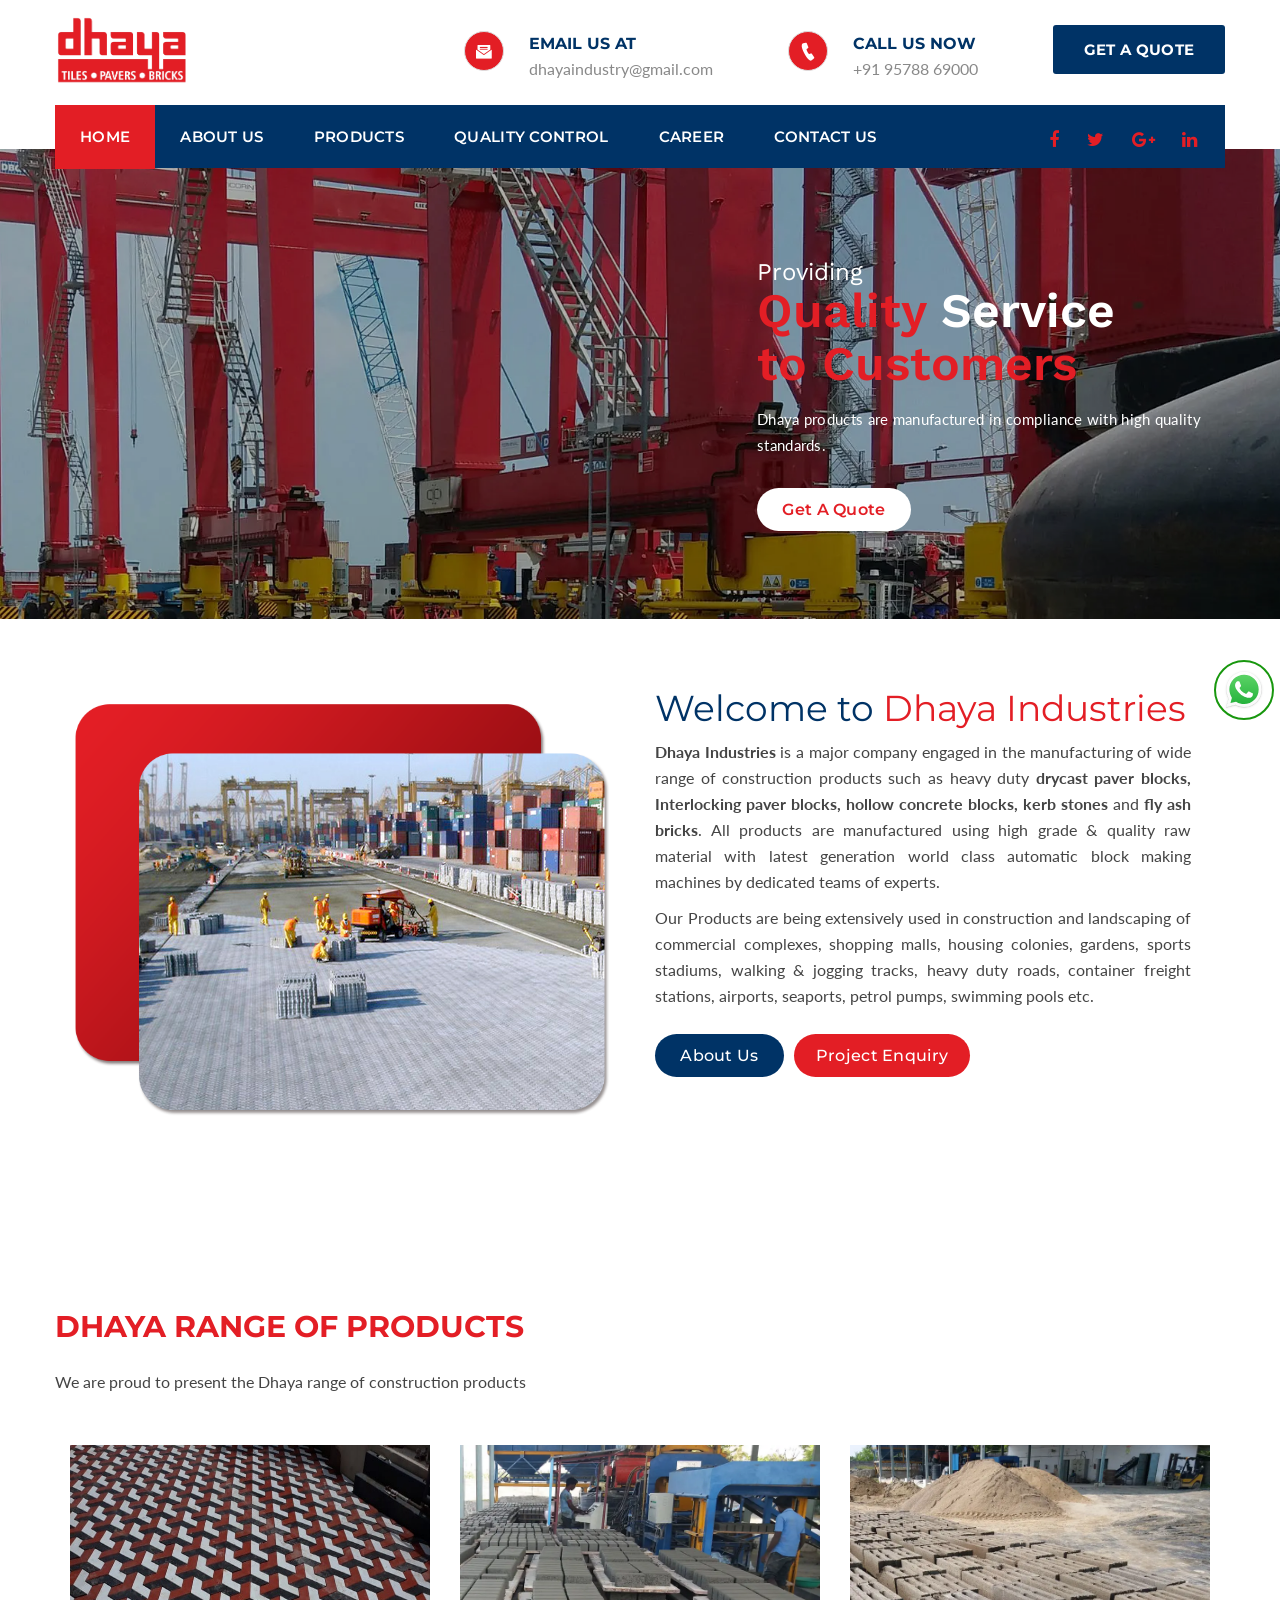
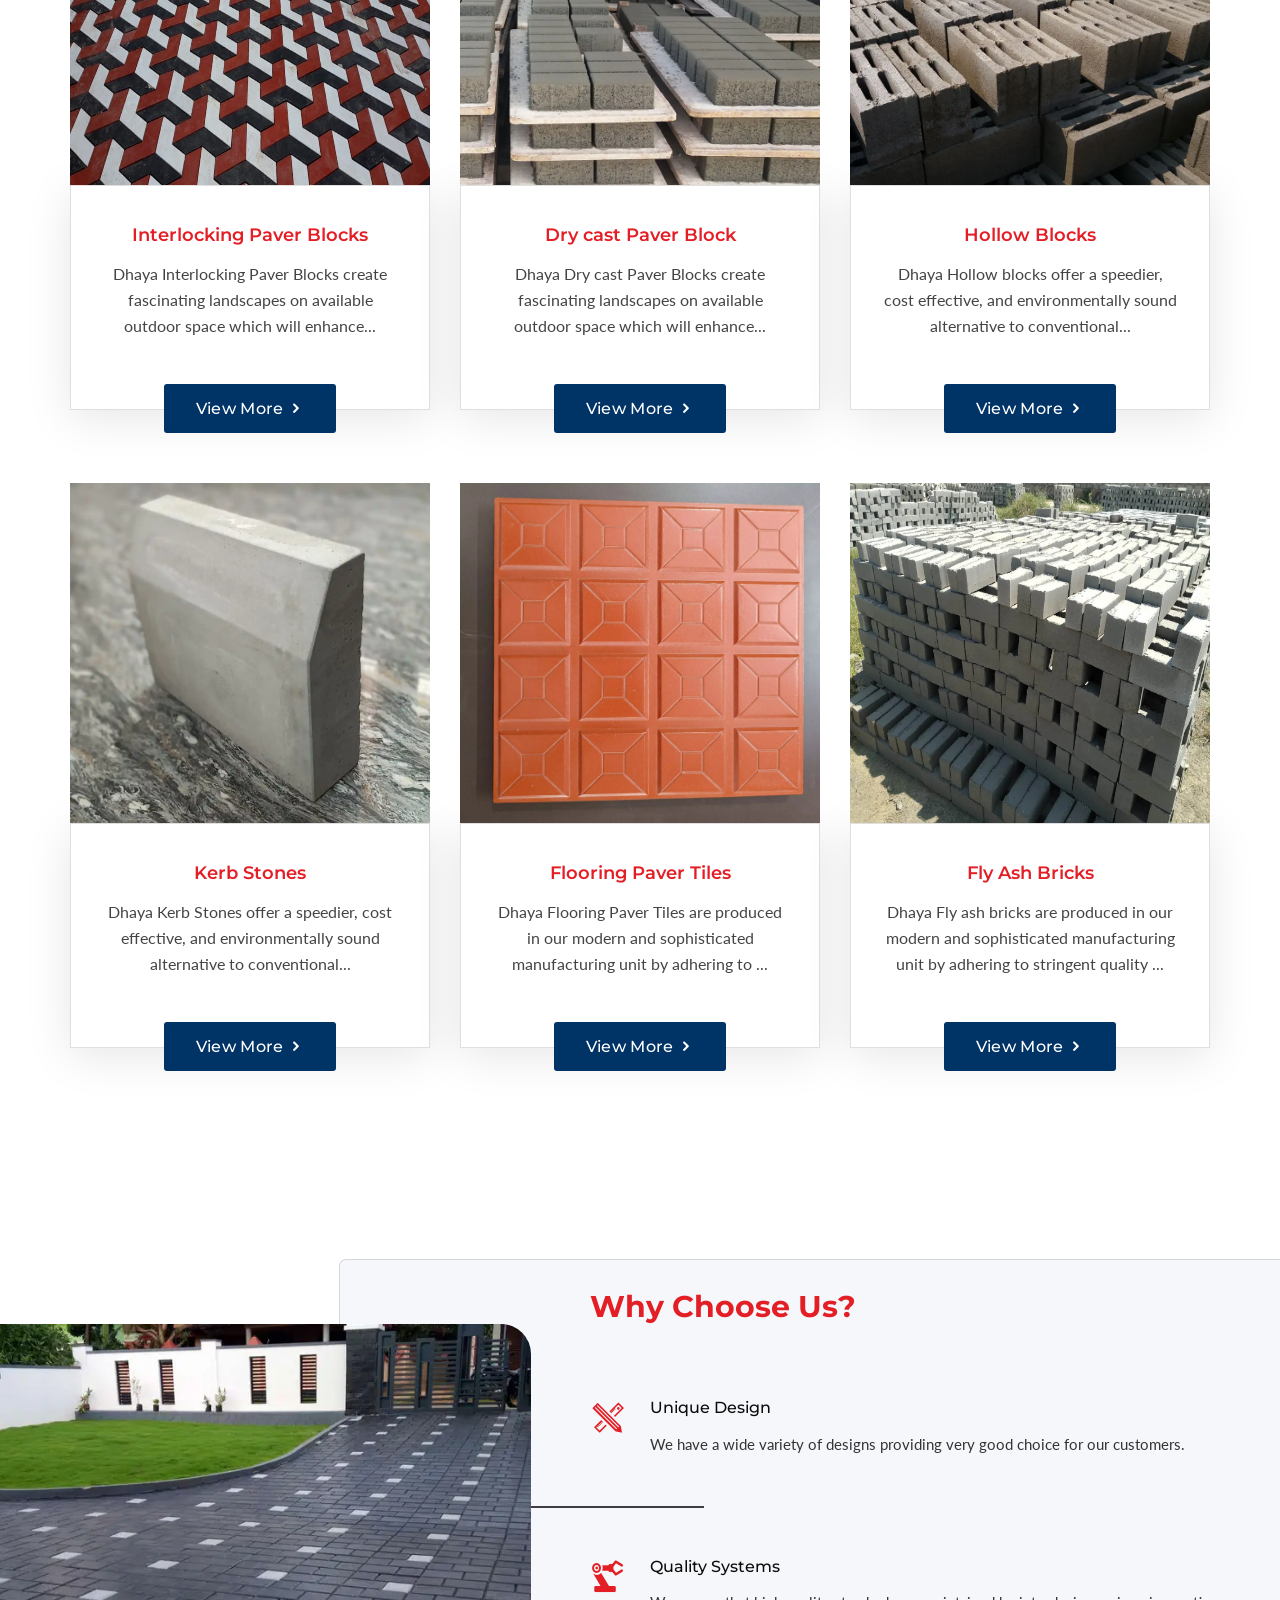
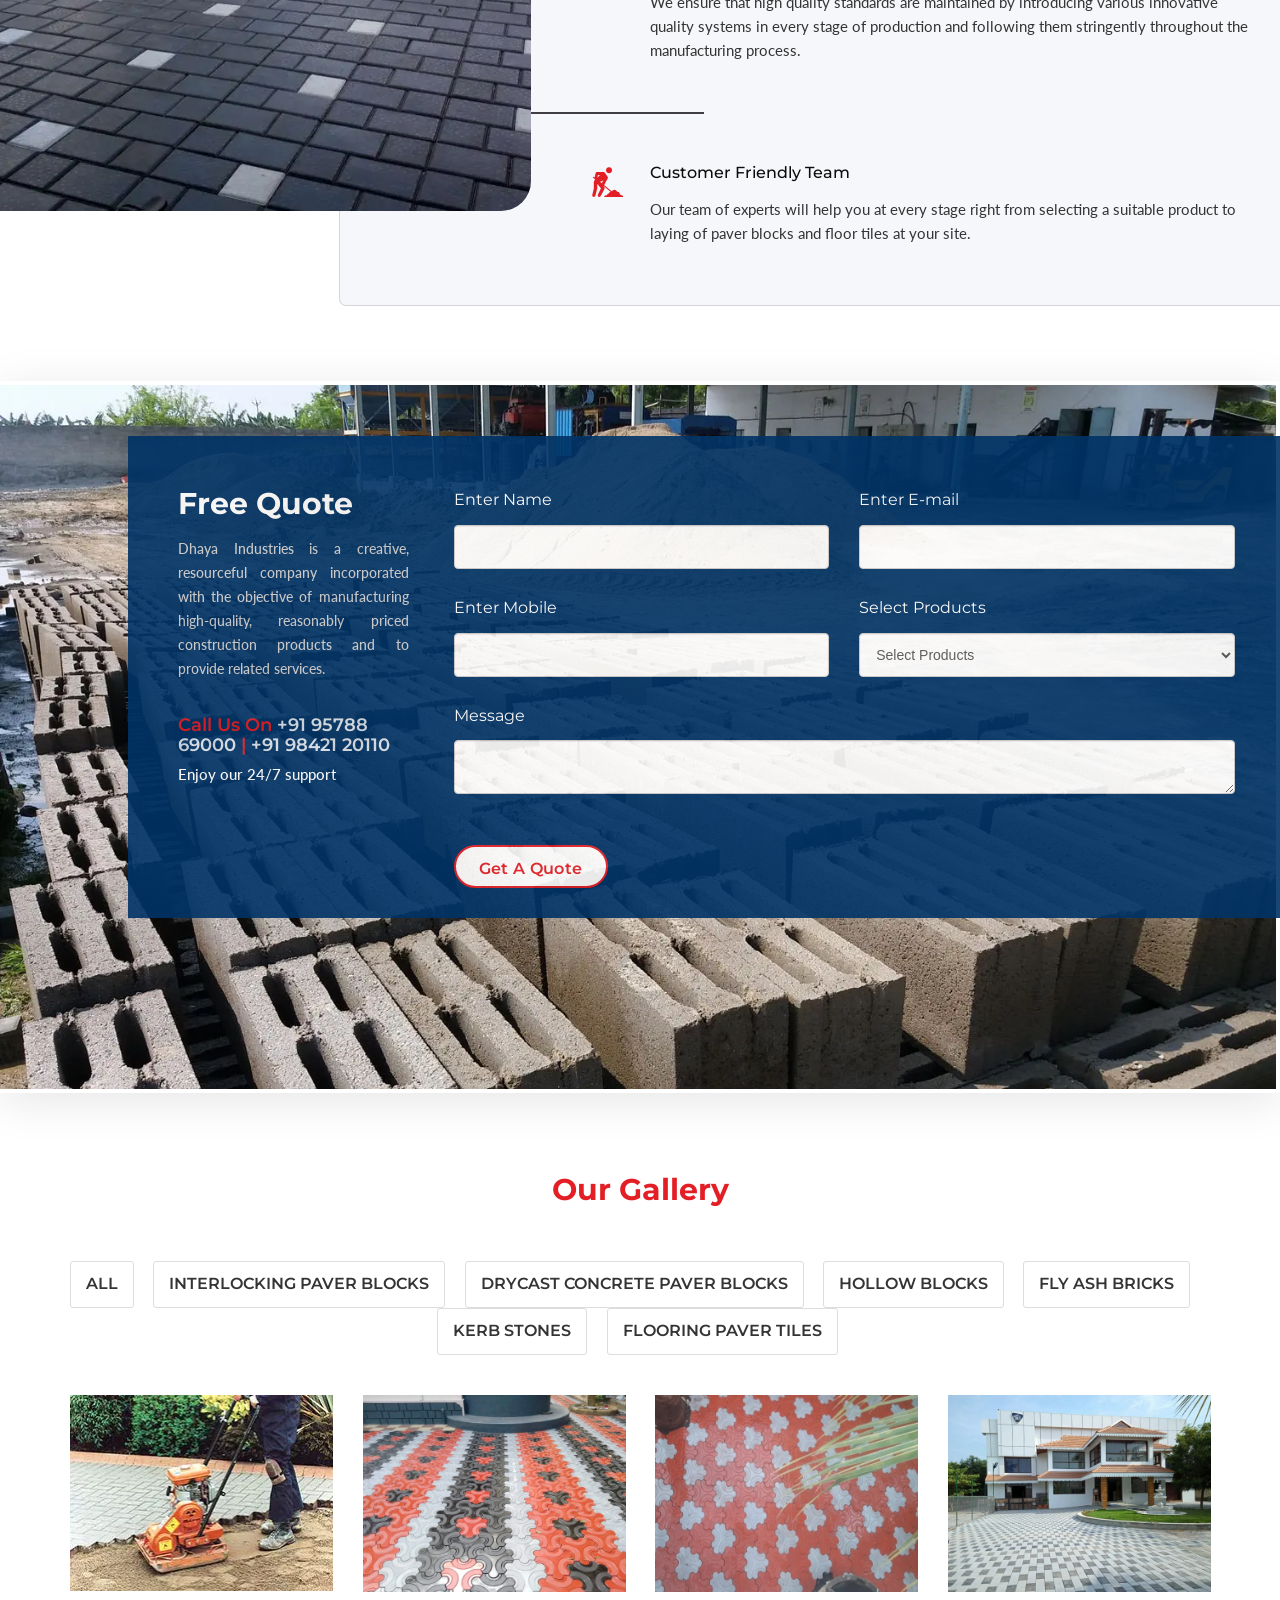
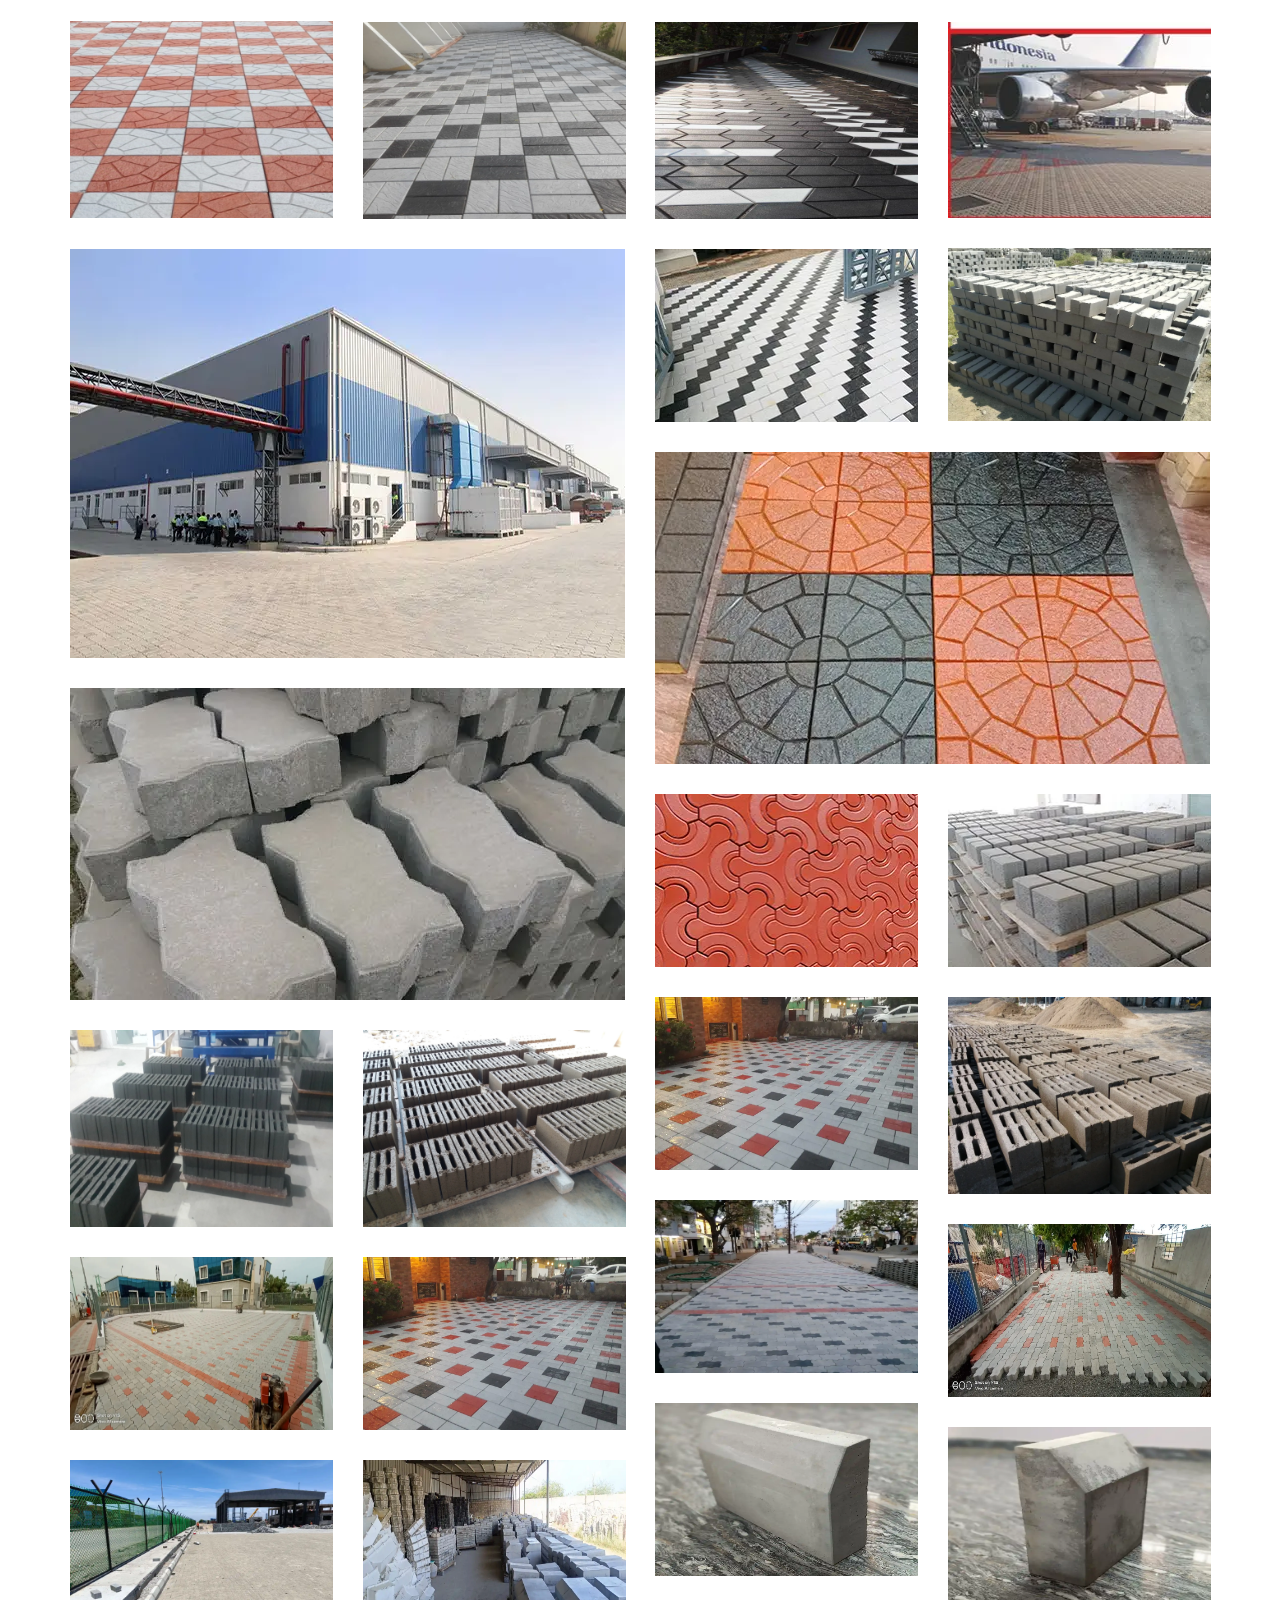
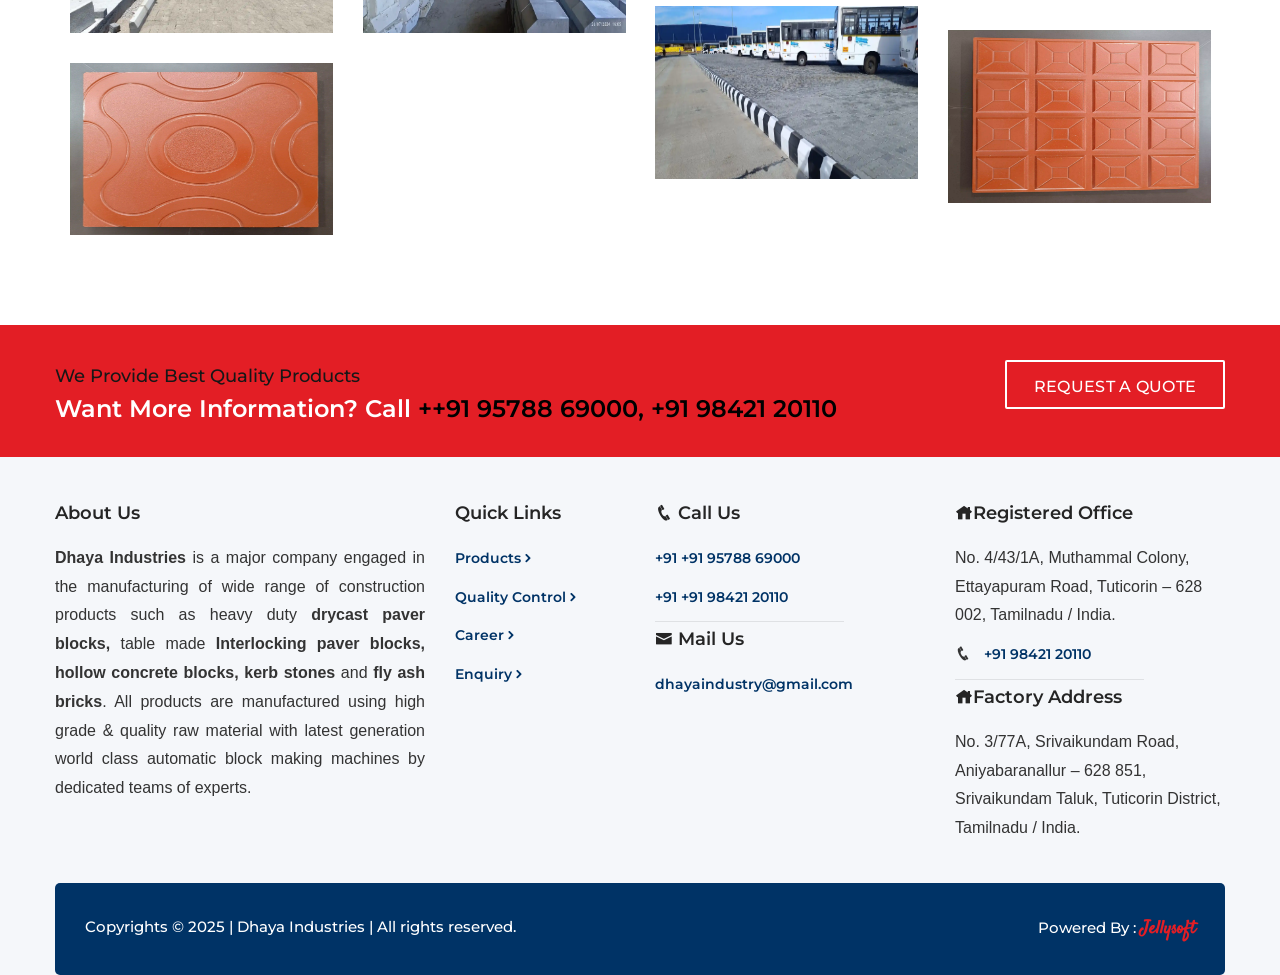
==== index.html @ ec4c9d57 "sixth1" ====
<!DOCTYPE html>
<html lang="en">
	

<!-- Mirrored from www.dhayaindustries.com/index.php by HTTrack Website Copier/3.x [XR&CO'2014], Mon, 20 Mar 2023 08:54:16 GMT -->
<!-- Added by HTTrack --><meta http-equiv="content-type" content="text/html;charset=UTF-8" /><!-- /Added by HTTrack -->
<head>
      <meta http-equiv="content-type" content="text/html; charset=utf-8" />
      <meta name="format-detection" content="telephone=no" />
      <meta name="apple-mobile-web-app-capable" content="yes" />
      <meta name="viewport" content="width=device-width, initial-scale=1, maximum-scale=1, user-scalable=0"/>
      <link href="assets/css/bootstrap.min.css" rel="stylesheet">
      <link href="assets/css/style.css" rel="stylesheet" type="text/css">
      <link href="assets/css/responsive.css" rel="stylesheet" type="text/css">
      <link rel="stylesheet" href="assets/css/font-awesome.min.css">
      <link href="assets/css/animate.css" rel="stylesheet">
      <link href="assets/css/icofont.css" rel="stylesheet" type="text/css">
	  <link href="assets/css/icofont.min.css" rel="stylesheet" type="text/css">
      <link href="assets/css/swiper.css" rel="stylesheet" type="text/css">
      <link href="assets/css/owl.carousel.min.css" rel="stylesheet">
      <link href="assets/css/magnific-popup.css" rel="stylesheet">
      <link rel="stylesheet" href="assets/css/fontawesome.css">
      <link type="text/css" rel="stylesheet" href="https://fonts.googleapis.com/css?family=Satisfy">      <title>Dhaya Industries | Paver Blocks in Tuticorin | Hollow Blocks in Tuticorin | Paver Block Manufacturers in Tuticorin | Best Paver Blocks in Tuticorin | Best Hollow Blocks in Tuticorin | Best fly ash bricks in Tuticorin  </title>
      
      <meta name="keywords" content="Dhaya Industries, Paver Blocks in Tuticorin, Hollow Blocks in Tuticorin, Paver Block Manufacturers in Tuticorin, Best Paver Blocks in Tuticorin, Best Hollow Blocks in Tuticorin, Best fly ash bricks in Tuticorin" />
    <meta name="description" content="Dhaya Industries we are the best manufacturers of paver blocks in Tuticorin and leading paver block manufacturers in Tuticorin" />
           <!-- Google tag (gtag.js) -->
<script async src="https://web.archive.org/web/20230720091911js_/https://www.googletagmanager.com/gtag/js?id=G-0PK9PF28GX"></script>
<script>
  window.dataLayer = window.dataLayer || [];
  function gtag(){dataLayer.push(arguments);}
  gtag('js', new Date());

  gtag('config', 'G-0PK9PF28GX');
</script>

<style>
    /* .our_spacility {
   
} */
</style>
	</head>
	<body>
	    	 <header class="header1 header5">
         <div class="header_top">
            <div class="container">
               <div class="thm-container clearfix">
                  <div class="logo pull-left main-logo"><a href="index-2.html"><img style="height:70px !important;" src="assets/images/logo.png" class="img-responsive" alt=""></a></div>
                  <div class="header-right-info pull-right">
                     <ul>
                        <li>
                           <div class="single-header-right-info">
                              <div class="icon-box"><i class="icofont icofont-envelope-open"></i></div>
                              <div class="text-box">
                                 <h5>EMAIL US AT</h5>
                                 <p><a href="mailto:dhayaindustry@gmail.com">dhayaindustry@gmail.com</a></p>
                              </div>
                           </div>
                        </li>
                        <li>
                           <div class="single-header-right-info">
                              <div class="icon-box"><i class="icofont icofont-ui-call"></i></div>
                              <div class="text-box">
                                 <h5>CALL US NOW</h5>
                                 <p><a href="tel:+91 95788 69000">+91 95788 69000</a></p>
                                 <!-- <p><a href="tel:+91 98421 20110">+91 98421 20110</a></p> -->
                              </div>
                           </div>
                        </li>
                        <li>
                           <a href="enquiry.html">
                              <div class="wrapper-inner-tab-backgrounds-first">
                                 <div class="sim-button button8 yellobtn"><span>GET A QUOTE</span></div>
                              </div>
                           </a>
                        </li>
                     </ul>
                  </div>
               </div>
            </div>
         </div>
         <div class="tt-header">
             <div class="mbl-header"><p><i class="icofont icofont-phone"></i><a href="tel:+91 95788 69000">+91 95788 69000</a></p><p><i class="icofont icofont-home"></i><a href="mailto:dhayaindustry@gmail.com">dhayaindustry@gmail.com</a></p></div>
            <div class="container">
               
			<div class="header_05">
               <div class="top-inner clearfix">
                  <a class="responsive_logo" href="index-2.html"><img style="height:70px;" src="assets/images/logo.png" alt=""></a>
                  <div class="cmn-toggle-switch"><span></span></div>
               </div>
               <div class="toggle-block">
                  <div class="toggle-block-container">
                     <nav class="main-nav clearfix">
                        <ul>
                           <li class="active parent">
                              <a href="index-2.html"><span>Home</span></a>
                             
                           </li>
                           <li class="parent">
                              <a href="about.html"><span>About Us</span></a>
                           </li>
                           
                           <li class="parent">
                              <a href="services.html"><span>Products<i class="menu-toggle fa fa-angle-down"></i> </span></a>
                              <ul>
                                 <li class="parent"><a href="interlocking-paver.html"><span>Interlocking Paver Blocks</span></a></li>
                                 <li class="parent"><a href="paver-blocks.html"><span> Dry CastPaver Blocks</span></a></li>
                                 <li class="parent"><a href="hollow-blocks.html"><span> Hollow Blocks</span></a></li>
								 <li class="parent"><a href="fly-ash-bricks.html"><span> Fly Ash Bricks</span></a></li>
                         <li class="parent"><a href="Kerb-stone.html"><span> Kerb Stones</span></a></li>
                         <li class="parent"><a href="floorin-paver-tiles.html"><span> Flooring Paver Tiles</span></a></li>
								 
								</ul>
                           </li>
                          
                          
                           <li class="last">
                              <a href="quality-control.html" ><span>Quality Control</span></a>
                           </li> 
                           <li class="last">
                              <a href="career.html" ><span>Career</span></a>
                           </li>
                            <li class="last">
                              <a href="contact.html" ><span>Contact Us</span></a>
                           </li>
                        </ul>
                     </nav>
                  </div>
               </div>
               <div class="top-line-right">
                  <div class="top-info">
                     <ul class="top-social">
                        <li><a href="#"><i class="fa fa-facebook" aria-hidden="true"></i></a></li>
                        <li><a href="#"><i class="fa fa-twitter" aria-hidden="true"></i></a></li>
                        <li><a href="#"><i class="fa fa-google-plus" aria-hidden="true"></i></a></li>
                        <li><a href="#"><i class="fa fa-linkedin" aria-hidden="true"></i></a></li>
                     </ul>
                  </div>
               </div>
            </div>
			 </div>
         </div>
      </header>
	  
   <div id="content-wrapper">
   <!--================ Slider Area =================-->
        <div class="slider-top hmslider1 hmslider2 hmslider3 hmslider5">
            <div class="tt-mslide-wrapper">
               <div class="swiper-container" data-loop="1">
                  <div class="swiper-wrapper">
                     <div class="swiper-slide">
                        <div class="tt-mslide one">
                           <div class="tt-mslide-entry slide1">
                              <div class="container">
                                 <div class="row">
                                    <div class="col-sm-12 col-md-12">
                                       <div class="slider_content">
                                           
                                           <h4 class="text-animation" data-animation="fadeInDown">Providing</h4>
                                          <div class="tt-mslide-title white text-animation" data-animation="fadeInUp">
                                             <h3>Quality<span> Service</span></br> to Customers</h3>
                                             <p>Dhaya products are manufactured in compliance with high quality standards. </p>
                                             <!--   <h3> Your <span>Life </span>More Comfortable</h3>-->
                                             <!--<p>Dhaya range of products is manufactured keeping in mind our responsibility towards our environment and thereby our society. </p>-->
                                          </div>
                                          <div class="wrapper-inner-tab-backgrounds-first text-animation" data-animation="fadeInUp">
                                             <a href="enquiry.html">
                                                <div class="sim-button button8 whitebtn">
                                                   <span>Get A Quote</span>
                                                </div>
                                             </a>
                                          </div>
                                       </div>
                                    </div>
                                 </div>
                              </div>
                           </div>
                        </div>
                     </div>
                     <div class="swiper-slide">
                        <div class="tt-mslide two"> 
                           <div class="tt-mslide-entry slide2">
                              <div class="container">
                                 <div class="row">
                                    <div class="col-sm-12 col-md-12">
                                       <div class="slider_content">
                                           <!--<h4 class="text-animation" data-animation="fadeInDown">We Provide You</h4>-->
                                          <div class="tt-mslide-title white text-animation" data-animation="fadeInUp">
                                                <h3>Engineered<span> for </span>Perfection</h3>
                                            <p>Dhaya range of products is manufactured keeping in mind our responsibility towards our environment and thereby our society. </p>
                                          </div>
                                          <div class="wrapper-inner-tab-backgrounds-first text-animation" data-animation="fadeInUp">
                                             <a href="enquiry.html">
                                                <div class="sim-button button8 whitebtn">
                                                   <span>Get A Quote</span>
                                                </div>
                                             </a>
                                          </div>
                                       </div>
                                    </div>
                                 </div>
                              </div>
                           </div>
                        </div>
                     </div>
                     <div class="swiper-slide">
                        <div class="tt-mslide three">
                           <div class="tt-mslide-entry slide3">
                              <div class="container">
                                 <div class="row">
                                    <div class="col-sm-12 col-md-12">
                                       <!--<div class="slider_content">-->
                                            
                                       <!--   <h4 class="text-animation" data-animation="fadeInDown">We Put</h4>-->
                                       <!--   <div class="tt-mslide-title white text-animation" data-animation="fadeInUp">-->
                                       <!--      <h3>Dreams <span>Into</span> Reality</h3>-->
                                       <!--      <p>Dhaya assures you with precision products that will provide maximum protection for your structures. </p>-->
                                       <!--   </div>-->
                                       <!--   <div class="wrapper-inner-tab-backgrounds-first text-animation" data-animation="fadeInUp">-->
                                       <!--      <a href="enquiry.php">-->
                                       <!--         <div class="sim-button button8 whitebtn">-->
                                       <!--            <span>Get A Quote</span>-->
                                       <!--         </div>-->
                                       <!--      </a>-->
                                       <!--   </div>-->
                                       <!--</div>-->
                                    </div>
                                 </div>
                              </div>
                           </div>
                        </div>
                     </div>
                  </div>
               </div>
            </div>
         </div>
  <!--================ End Slider Area =================-->
		  <!--================ Welcome Section =================-->
		 <div class="welcome_section welcome_section_4 cellpadding">
            <div class="container">
               <div class="row">
				<div class="col-md-6">
                     <div class="image">
                        <!--<img src="assets/images/about/about.jpg" class="img-responsive" alt="Image">-->
                        <img src="assets/images/about/about.png" class="img-responsive" alt="Image">
                     </div>
                  </div>
                  <div class="col-md-6 cellpadding_1">
                        <h2>Welcome to <span>Dhaya Industries</span></h2>
						<!--<h4>We provides best construction & Building Services</h4>-->
                        <div class="simple-text">
                           <p class="justify"><b>Dhaya Industries</b> is a major company engaged in the manufacturing of wide range of construction products such as heavy duty <b>drycast paver blocks, Interlocking paver blocks, hollow concrete blocks, kerb stones </b> and <b>fly ash bricks</b>. All products are manufactured using high grade & quality raw material with latest generation world class automatic block making machines by dedicated teams of experts.</p>
                           <p class="justify">Our Products are being extensively used in construction and landscaping of commercial complexes, shopping malls, housing colonies, gardens, sports stadiums, walking & jogging tracks, heavy duty roads, container freight stations, airports, seaports, petrol pumps, swimming pools etc.</p>
                           <!--<p class="justify">We have garnered the trust and faith of topmost architects, builders, construction companies and general public due to our capability to deliver our range of products in bulk quantities without compromising on quality. Our products have been widely appreciated for their array of designs, compressive strength, durability and dimensional accuracy that are in conformity with international quality standards.</p>-->
                        </div>
                        <div class="buttons">
                           <div class="sim-button button8">
                              <a href="about.html"><span>About Us</span></a>
                           </div>
                           <div class="sim-button nextbtn button8">
                              <a href="enquiry.html"><span>Project Enquiry</span></a>
                           </div>
                        </div>
                  </div>
               </div>
            </div>
         </div>
		<!--================ End Welcome Section =================-->
		<!--================ Start Service =================-->
		 <div class="services_01 services_04">
            <div class="container">
               <div class="row">
				<div class="col-md-12">
                  <div class="tt-title">DHAYA RANGE OF PRODUCTS</div>
                  <div class="simple-text">
                     <p>We are proud to present the Dhaya range of construction  products</p>
                  </div>
				  </div>
               </div>
                 <div class="row">
			   <div class="col-md-12">
                 
                     <div class="item col-md-4">
                         <a href="Interlocking-paver.html">
                        <div class="single_service">
                           <div class="image image-opacity-on-hover image-zoom-on-hover">
                              <img style="height:340px;" src="assets/images/Capital V 2.jpg" alt="Service1" class="img-responsive">
                           </div>
                           <div class="content">
                              <h4 class="sub-title">Interlocking Paver Blocks</h4>
                              <div class="simple-text simple-text2">
                                 <p>Dhaya Interlocking Paver Blocks create fascinating landscapes on available outdoor space which will enhance...</p>
                              </div>
                              <div class="wrapper-inner-tab-backgrounds-first">
                                 <div class="sim-button button8">
                                    <a href="Interlocking-paver.html"><span>View More <i class="icofont icofont-rounded-right"></i></span></a>
                                 </div>
                              </div>
                           </div>
                        </div>
                        </a>
                     </div>

                     <div class="item col-md-4">
                        <a href="paver-blocks.html">
                       <div class="single_service">
                          <div class="image image-opacity-on-hover image-zoom-on-hover">
                             <img style="height:340px;" src="assets/images/service_1.webp" alt="Service1" class="img-responsive">
                          </div>
                          <div class="content">
                             <h4 class="sub-title">Dry cast Paver Block</h4>
                             <div class="simple-text simple-text2">
                                <p>Dhaya Dry cast Paver Blocks create fascinating landscapes on available outdoor space which will enhance...</p>
                             </div>
                             <div class="wrapper-inner-tab-backgrounds-first">
                                <div class="sim-button button8">
                                   <a href="paver-blocks.html"><span>View More <i class="icofont icofont-rounded-right"></i></span></a>
                                </div>
                             </div>
                          </div>
                       </div>
                       </a>
                    </div>

                     <div class="item col-md-4">
                         <a href="hollow-blocks.html">
                        <div class="single_service">
                           <div class="image image-opacity-on-hover image-zoom-on-hover">
                              <img style="height:340px;"  src="assets/images/service_2.webp" alt="Service1" class="img-responsive">
                           </div>
                           <div class="content">
                              <h4 class="sub-title">Hollow Blocks</h4>
                              <div class="simple-text simple-text2">
                                 <p>Dhaya Hollow blocks offer a speedier, cost effective, and environmentally sound alternative to conventional...</p>
                              </div>
                              <div class="wrapper-inner-tab-backgrounds-first">
                                 <div class="sim-button button8">
                                    <a href="hollow-blocks.html"><span>View More <i class="icofont icofont-rounded-right"></i></span></a>
                                 </div>
                              </div>
                           </div>
                        </div>
                        </a>
                     </div>

				  </div>
               </div>
               <div class="row">
			   <div class="col-md-12">
                 
                    
                     <div class="item col-md-4">
                         <a href="Kerb-stone.html">
                        <div class="single_service">
                           <div class="image image-opacity-on-hover image-zoom-on-hover">
                              <img style="height:340px;"  src="assets/images/Kerbstones/Onida.webp" alt="Service1" class="img-responsive">
                           </div>
                           <div class="content">
                              <h4 class="sub-title">Kerb Stones</h4>
                              <div class="simple-text simple-text2">
                                 <p>Dhaya Kerb Stones offer a speedier, cost effective, and environmentally sound alternative to conventional...</p>
                              </div>
                              <div class="wrapper-inner-tab-backgrounds-first">
                                 <div class="sim-button button8">
                                    <a href="Kerb-stone.html"><span>View More <i class="icofont icofont-rounded-right"></i></span></a>
                                 </div>
                              </div>
                           </div>
                        </div>
                        </a>
                     </div>
                     <div class="item col-md-4">
                          <a href="flooring">
                        <div class="single_service">
                           <div class="image image-opacity-on-hover image-zoom-on-hover">
                              <img style="height:340px;"  src="assets/images/Flooring_paver_tiles/Ajantha.webp" alt="Service1" class="img-responsive">
                           </div>
                           <div class="content">
                              <h4 class="sub-title">Flooring Paver Tiles</h4>
                              <div class="simple-text simple-text2">
                                 <p>Dhaya Flooring Paver Tiles are produced in our modern and sophisticated manufacturing unit by adhering to ...</p>
                              </div>
                              <div class="wrapper-inner-tab-backgrounds-first">
                                 <div class="sim-button button8">
                                    <a href="floorin-paver-tiles.html"><span>View More <i class="icofont icofont-rounded-right"></i></span></a>
                                 </div>
                              </div>
                           </div>
                        </div>
                        </a>
                     </div>
                     <div class="item col-md-4">
                        <a href="fly-ash-bricks.html">
                      <div class="single_service">
                         <div class="image image-opacity-on-hover image-zoom-on-hover">
                            <img style="height:340px;"  src="assets/images/fly_ash_bricks.webp" alt="Service1" class="img-responsive">
                         </div>
                         <div class="content">
                            <h4 class="sub-title">Fly Ash Bricks</h4>
                            <div class="simple-text simple-text2">
                               <p>Dhaya Fly ash bricks are produced in our modern and sophisticated manufacturing unit by adhering to stringent quality ...</p>
                            </div>
                            <div class="wrapper-inner-tab-backgrounds-first">
                               <div class="sim-button button8">
                                  <a href="fly-ash-bricks.html"><span>View More <i class="icofont icofont-rounded-right"></i></span></a>
                               </div>
                            </div>
                         </div>
                      </div>
                      </a>
                   </div>
                 
				  </div>
               </div>
            </div>
         </div>
         	<!--================ End Service =================-->
         	
        <!--================ Our Spacility =================-->
         <div class="our_spacility">
            <div class="img_2">
               <!--<img src="assets/images/why_us.jpg" class="img-responsive" alt="Image 1">-->
               <img src="assets/images/why-us.webp" class="img-responsive" alt="Image 1">
            </div>
            <div class="container-fluid padding_0">
               <div class="row">
                  <div class="our_special">
                     <div class="col-md-9 col-md-offset-3">
                        <div class="our_special_1">
                           <div class="col-md-9 col-md-offset-3"><div class="tt-title">Why Choose Us?</div></div>
                           <div class="col-md-9 col-md-offset-3">
                              <div class="content">
                                 <i class="icofont icofont-calculations"></i>
                                 <h2>Unique Design</h2>
                                 <p>We have a wide variety of designs providing very good choice for our customers.</p>
                                 <div class="border_bottom_50"></div>
                              </div>
                           </div>
                           <div class="col-md-9 col-md-offset-3">
                              <div class="content">
                                 <i class="icofont icofont-help-robot"></i>
                                 <!-- <h2>Fresh &amp; Quality</h2> -->
                                 <h2>Quality Systems</h2>
                                 <p>We ensure that high quality standards are maintained by introducing various innovative quality systems in every stage of production and following them stringently throughout the manufacturing process.</p>
                                 <div class="border_bottom_50"></div>
                              </div>
                           </div>
                           <div class="col-md-9 col-md-offset-3">
                              <div class="content">
                                 <i class="icofont icofont-under-construction-alt"></i>
                                 <!-- <h2>Hardworking &amp; Affordable Team</h2> -->
                                 <h2>Customer Friendly Team</h2>
                                 <p>Our team of experts will help you at every stage right from selecting a suitable product to laying of paver blocks and floor tiles at your site.</p>
                              </div>
                           </div>
                        </div>
                     </div>
                  </div>
               </div>
            </div>
         </div>
		  <!--================ End Our Spacility =================--> 	
       

		          <!--================ Free Section =================-->
         <div class="free_home free_home12">
            <div class="image">
               <img src="assets/images/enquiry.webp" class="img-responsive" alt="House">
               <!--<img src="assets/images/free_quote.jpg" class="img-responsive" alt="House">-->
            </div>
            <div class="content_sec">
                  <div class="col-md-9 offset_10">
                     <div class="col-md-3">
                        <div class="Free_Home_Enquiry">
                           <h3 class="tt-title">Free Quote</h3>
                           <p class="justify">Dhaya Industries is a creative, resourceful company incorporated with the objective of manufacturing high-quality, reasonably priced construction products and to provide related services.</p>
                           <h4 class="sub-title">Call Us On <a style="color:#ffffffd9" href="tel:+91 95788 69000">+91 95788 69000</a> <span>|</span><a style="color:#ffffffd9 ;" href=" tel:+91 98421 20110"> +91 98421 20110</a></h4>
                          
                           <h5>Enjoy our 24/7 support</h5>
                        </div>
                     </div>
                     <div class="col-md-9 form-classes">
                        <div class="form">
                           <form id="FreeHomeEnquiryForm"  action="https://www.dhayaindustries.com/send.php" method="post"  onsubmit="return submitUserForm();">
                              <div class="col-sm-6">
                                 <label>Enter Name</label>
                                 <input type="text" name="name" class="form-control" id="name" required>
                                 <label>Enter Mobile</label>
                                 <input type="number" name="phone" class="form-control" id="phone" required>
                              </div>
                              <div class="col-sm-6">
                                   <label>Enter E-mail</label>
                                 <input type="email" name="email" class="form-control" id="email">
                                
                                 <label for="sel1">Select Products</label>
                                 <select class="form-control" id="service" name="service">
                                    <option>Select Products</option>
                                    <option>Paver Blocks</option>
                                    <option>Hollow Blocks</option>
                                    <option>Fly Ash Bricks</option>
                                    <option>Others</option>
                                 </select>
                              </div>
                              <div class="col-sm-12">
                                 <label>Message</label>
                                 <textarea type="text" name="message" class="form-control" id="message" required></textarea>
                               
                              </div>
                              <br>
                               <div  style="padding-top:10px;" class="form-group col-lg-12 col-sm-12 col-md-12 form-field">
									<div class="g-recaptcha"  data-sitekey="6LfYrOggAAAAANFynvc2TrMrpijsnFcID7E2oV2X"></div>
						 </div>
						 <div class="col-lg-12 col-md-12 form-field">
                                	<div id="g-recaptcha-error"  style="text-align: left;"></div>
                         </div>
                              <div class="col-sm-12">
                                 <div class="button">
                                    <button  style="margin-top: 25px;" type="submit" class="btn sim-button button8 whitebtn" name="free_home_enquiry_form" value="free_home_enquiry_form" id="free_home_enquiry_form"><span>Get A Quote</span></button>
                                 </div>
                              </div>
                           </form>
                        </div>
                     </div>
               </div>
            </div>
         </div>
         <!--================ End Free Section =================-->
         <!--================ Gallery Section =================-->
         
         <div class="portfolio latest_work_01 latest_work_04 project_masonary cellpadding">
            <div class="container">
               
				   <div class="tt-title text-center">Our Gallery</div>
				   <br>
                  <ul class="portfolio-sorting list-inline text-center">
                     <li><a href="#" data-group="all" class="active">ALL</a></li>
                     <li><a href="#" data-group="glossy">Interlocking Paver Blocks </a></li>
                     <li><a href="#" data-group="drycast">Drycast Concrete Paver Blocks</a></li>
                     <li><a href="#" data-group="hollow">Hollow Blocks</a></li>
                     <li><a href="#" data-group="bricks">Fly Ash Bricks</a></li>
                       <li><a href="#" data-group="Kerbstones">Kerb Stones</a></li>
                     <li><a href="#" data-group="Pavertiles">Flooring Paver Tiles</a></li>
                  </ul>
                  <!--end portfolio sorting -->
                  <div class="portfolio-items list-unstyled caption-style-4" id="grid">
                     <div  class="col-md-3 col-sm-6 col-xs-6" data-groups='["glossy"]'>
                        <figure class="portfolio-item item">
                           <a href="#">
                           <img src="assets/images/gallery/pic_1.webp" alt="Item 1" class="img-responsive">
                           </a>
                           <div class="overlay">
                              <div class="inner">
                                 <h5>Interlocking Paver Blocks Lacquered</h5>
                                 <a href="assets/images/gallery/pic_1.webp" class="zoom popupzoom"><i class="icofont icofont-search"></i></a>
                                
                              </div>
                              <!-- end .inner -->
                           </div>
                        </figure>
                     </div>

                     <div  class="col-md-3 col-sm-6 col-xs-6" data-groups='["glossy"]'>
                        <figure class="portfolio-item item">
                           <a href="#">
                           <img src="assets/images/lacquered/Jet 1.webp" alt="Item 1" class="img-responsive">
                           </a>
                           <div class="overlay">
                              <div class="inner">
                                 <h5>Interlocking Paver Blocks Lacquered</h5>
                                 <a href="assets/images/lacquered/Jet 1.webp" class="zoom popupzoom"><i class="icofont icofont-search"></i></a>
                                
                              </div>
                              <!-- end .inner -->
                           </div>
                        </figure>
                     </div>
                     <div  class="col-md-3 col-sm-6 col-xs-6" data-groups='["glossy"]'>
                        <figure class="portfolio-item item">
                           <a href="#">
                           <img src="assets/images/lacquered/Jet 2.webp" alt="Item 1" class="img-responsive">
                           </a>
                           <div class="overlay">
                              <div class="inner">
                                 <h5>Interlocking Paver Blocks Lacquered</h5>
                                 <a href="assets/images/lacquered/Jet 2.webp" class="zoom popupzoom"><i class="icofont icofont-search"></i></a>
                                
                              </div>
                              <!-- end .inner -->
                           </div>
                        </figure>
                     </div>
                     <div  class="col-md-3 col-sm-6 col-xs-6" data-groups='["glossy"]'>
                        <figure class="portfolio-item item">
                           <a href="#">
                           <img src="assets/images/lacquered/Kavin 2.webp" alt="Item 1" class="img-responsive">
                           </a>
                           <div class="overlay">
                              <div class="inner">
                                 <h5>Interlocking Paver Blocks Lacquered</h5>
                                 <a href="assets/images/lacquered/Kavin 2.webp" class="zoom popupzoom"><i class="icofont icofont-search"></i></a>
                                
                              </div>
                              <!-- end .inner -->
                           </div>
                        </figure>
                     </div>
                     <div  class="col-md-3 col-sm-6 col-xs-6" data-groups='["glossy"]'>
                        <figure class="portfolio-item item">
                           <a href="#">
                           <img src="assets/images/lacquered/Smart Rock 1.webp" alt="Item 1" class="img-responsive">
                           </a>
                           <div class="overlay">
                              <div class="inner">
                                 <h5>Interlocking Paver Blocks Lacquered</h5>
                                 <a href="assets/images/lacquered/Smart Rock 1.webp" class="zoom popupzoom"><i class="icofont icofont-search"></i></a>
                                
                              </div>
                              <!-- end .inner -->
                           </div>
                        </figure>
                     </div>
                     <div  class="col-md-3 col-sm-6 col-xs-6" data-groups='["glossy"]'>
                        <figure class="portfolio-item item">
                           <a href="#">
                           <img src="assets/images/lacquered/Kavin 6.webp" alt="Item 1" class="img-responsive">
                           </a>
                           <div class="overlay">
                              <div class="inner">
                                 <h5>Interlocking Paver Blocks Lacquered</h5>
                                 <a href="assets/images/lacquered/Kavin 6.webp" class="zoom popupzoom"><i class="icofont icofont-search"></i></a>
                                
                              </div>
                              <!-- end .inner -->
                           </div>
                        </figure>
                     </div>
                     <div  class="col-md-3 col-sm-6 col-xs-6" data-groups='["glossy"]'>
                        <figure class="portfolio-item item">
                           <a href="#">
                           <img src="assets/images/lacquered/Trapezium 1.webp" alt="Item 1" class="img-responsive">
                           </a>
                           <div class="overlay">
                              <div class="inner">
                                 <h5>Interlocking Paver Blocks Lacquered</h5>
                                 <a href="assets/images/lacquered/Trapezium 1.webp" class="zoom popupzoom"><i class="icofont icofont-search"></i></a>
                                
                              </div>
                              <!-- end .inner -->
                           </div>
                        </figure>
                     </div>
                     <div  class="col-md-3 col-sm-6 col-xs-6" data-groups='["drycast"]'>
                        <figure class="portfolio-item item">
                           <a href="#">
                           <img src="assets/images/gallery/pic_2.webp" alt="Item 1" class="img-responsive">
                           </a>
                           <div class="overlay">
                              <div class="inner">
                                 <h5>Drycast Concrete Paver Blocks </h5>
                                 <a href="assets/images/gallery/pic_2.webp" class="zoom popupzoom"><i class="icofont icofont-search"></i></a>
                                
                              </div>
                              <!-- end .inner -->
                           </div>
                        </figure>
                     </div>
                     <div class="col-md-6 col-sm-6 col-xs-6" data-groups='["drycast"]'>
                        <figure class="portfolio-item item">
                           <a href="#">
                           <img src="assets/images/gallery/pic_3.webp" alt="Item 1" class="img-responsive">
                           </a>
                           <div class="overlay">
                              <div class="inner">
                                 <h5>Drycast Concrete Paver Blocks </h5>
                                 <a href="assets/images/gallery/pic_3.webp" class="zoom popupzoom"><i class="icofont icofont-search"></i></a>
                                
                              </div>
                              <!-- end .inner -->
                           </div>
                        </figure>
                     </div>
                     <div  class="col-md-3 col-sm-6 col-xs-6" data-groups='["bricks"]'>
                        <figure class="portfolio-item item">
                           <a href="#">
                           <img src="assets/images/fly_ash_bricks.webp" style="width: 272px; height: 173px;" alt="Item 1" class="img-responsive">
                           </a>
                           <div class="overlay">
                              <div class="inner">
                                 <h5>Fly Ash Bricks</h5>
                                 <a href="assets/images/fly_ash_bricks.webp" class="zoom popupzoom"><i class="icofont icofont-search"></i></a>
                                
                              </div>
                              <!-- end .inner -->
                           </div>
                        </figure>
                     </div>
                     <div class="col-md-3 col-sm-6 col-xs-6" data-groups='["glossy"]'>
                        <figure class="portfolio-item item">
                           <a href="#">
                           <img src="assets/images/gallery/pic_5.webp" alt="Item 1" class="img-responsive">
                           </a>
                           <div class="overlay">
                              <div class="inner">
                                 <h5>Interlocking Paver Blocks</h5>
                                 <a href="assets/images/gallery/pic_5.webp" class="zoom popupzoom"><i class="icofont icofont-search"></i></a>
                                
                              </div>
                              <!-- end .inner -->
                           </div>
                        </figure>
                     </div>
                     <div class="col-md-6 col-sm-6 col-xs-6" data-groups='["glossy"]'>
                        <figure class="portfolio-item item">
                           <a href="#">
                           <img src="assets/images/gallery/pic_6.webp" alt="Item 1" class="img-responsive">
                           </a>
                           <div class="overlay">
                              <div class="inner">
                                 <h5>Interlocking Paver Blocks Lacquered</h5>
                                 <a href="assets/images/gallery/pic_6.webp" class="zoom popupzoom"><i class="icofont icofont-search"></i></a>
                                
                              </div>
                              <!-- end .inner -->
                           </div>
                        </figure>
                     </div>
                     <div class="col-md-6 col-sm-6 col-xs-6" data-groups='["drycast"]'>
                        <figure class="portfolio-item item">
                           <a href="#">
                           <img src="assets/images/gallery/pic_7.webp" alt="Item 1" class="img-responsive">
                           </a>
                           <div class="overlay">
                              <div class="inner">
                                 <h5>Drycast Concrete Paver Blocks</h5>
                                 <a href="assets/images/gallery/pic_7.webp" class="zoom popupzoom"><i class="icofont icofont-search"></i></a>
                                
                              </div>
                              <!-- end .inner -->
                           </div>
                        </figure>
                     </div>
                     <div class="col-md-3 col-sm-6 col-xs-6" data-groups='["glossy"]'>
                        <figure class="portfolio-item item">
                           <a href="#">
                           <img src="assets/images/gallery/pic_8.webp" alt="Item 1" class="img-responsive">
                           </a>
                           <div class="overlay">
                              <div class="inner">
                                 <h5>Interlocking Paver Blocks Lacquered</h5>
                                 <a href="assets/images/gallery/pic_8.webp" class="zoom popupzoom"><i class="icofont icofont-search"></i></a>
                                
                              </div>
                              <!-- end .inner -->
                           </div>
                        </figure>
                     </div>
                     <div class="col-md-3 col-sm-6 col-xs-6" data-groups='["drycast"]'>
                        <figure class="portfolio-item item">
                           <a href="#">
                           <img src="assets/images/gallery/pic_9.webp" alt="Item 1" class="img-responsive">
                           </a>
                           <div class="overlay">
                              <div class="inner">
                                 <h5>Drycast Concrete Paver Blocks</h5>
                                 <a href="assets/images/gallery/pic_9.webp" class="zoom popupzoom"><i class="icofont icofont-search"></i></a>
                                
                              </div>
                              <!-- end .inner -->
                           </div>
                        </figure>
                     </div>
                     <div class="col-md-3 col-sm-6 col-xs-6" data-groups='["glossy"]'>
                        <figure class="portfolio-item item">
                           <a href="#">
                           <img src="assets/images/gallery/pic_10.webp" style="width: 272px; height: 173px;" alt="Item 1" class="img-responsive">
                           </a>
                           <div class="overlay">
                              <div class="inner">
                                 <h5>Interlocking Paver Blocks Lacquered</h5>
                                 <a href="assets/images/gallery/pic_10.webp" class="zoom popupzoom"><i class="icofont icofont-search"></i></a>
                                
                              </div>
                              <!-- end .inner -->
                           </div>
                        </figure>
                     </div>
                     
                     <div class="col-md-3 col-sm-6 col-xs-6" data-groups='["hollow"]'>
                        <figure class="portfolio-item item">
                           <a href="#">
                           <img src="assets/images/HollowBlocks1.webp" alt="Item 1" class="img-responsive">
                           </a>
                           <div class="overlay">
                              <div class="inner">
                                 <h5>Hollow Blocks</h5>
                                 <a href="assets/images/HollowBlocks1.webp" class="zoom popupzoom"><i class="icofont icofont-search"></i></a>
                                
                              </div>
                              <!-- end .inner -->
                           </div>
                        </figure>
                     </div>
                     <div class="col-md-3 col-sm-6 col-xs-6" data-groups='["hollow"]'>
                        <figure class="portfolio-item item">
                           <a href="#">
                           <img src="assets/images/HollowBlocks2.webp" alt="Item 1" class="img-responsive">
                           </a>
                           <div class="overlay">
                              <div class="inner">
                                 <h5>Hollow Blocks</h5>
                                 <a href="assets/images/HollowBlocks2.webp" class="zoom popupzoom"><i class="icofont icofont-search"></i></a>
                                
                              </div>
                              <!-- end .inner -->
                           </div>
                        </figure>
                     </div>
                     <div class="col-md-3 col-sm-6 col-xs-6" data-groups='["hollow"]'>
                        <figure class="portfolio-item item">
                           <a href="#">
                           <img src="assets/images/HollowBlocks3.webp" alt="Item 1" class="img-responsive">
                           </a>
                           <div class="overlay">
                              <div class="inner">
                                 <h5>Hollow Blocks</h5>
                                 <a href="assets/images/HollowBlocks3.webp" class="zoom popupzoom"><i class="icofont icofont-search"></i></a>
                                
                              </div>
                              <!-- end .inner -->
                           </div>
                        </figure>
                     </div>
                     <div class="col-md-3 col-sm-6 col-xs-6" data-groups='["glossy"]'>
                        <figure class="portfolio-item item">
                           <a href="#">
                           <img src="assets/images/gallery/pic12.webp" style="width: 272px; height: 173px;" alt="Item 1" class="img-responsive">
                           </a>
                           <div class="overlay">
                              <div class="inner">
                                 <h5>Interlocking Paver Blocks Regular</h5>
                                 <a href="assets/images/gallery/pic12.webp" class="zoom popupzoom"><i class="icofont icofont-search"></i></a>
                                
                              </div>
                              <!-- end .inner -->
                           </div>
                        </figure>
                     </div>
                     <div class="col-md-3 col-sm-6 col-xs-6" data-groups='["glossy"]'>
                        <figure class="portfolio-item item">
                           <a href="#">
                           <img src="assets/images/gallery/pic13.webp" style="width: 272px; height: 173px;" alt="Item 1" class="img-responsive">
                           </a>
                           <div class="overlay">
                              <div class="inner">
                                 <h5>Interlocking Paver Blocks Regular</h5>
                                 <a href="assets/images/gallery/pic13.webp" class="zoom popupzoom"><i class="icofont icofont-search"></i></a>
                                
                              </div>
                              <!-- end .inner -->
                           </div>
                        </figure>
                     </div>
                     <div class="col-md-3 col-sm-6 col-xs-6" data-groups='["glossy"]'>
                        <figure class="portfolio-item item">
                           <a href="#">
                           <img src="assets/images/gallery/pic14.webp" style="width: 272px; height: 173px;" alt="Item 1" class="img-responsive">
                           </a>
                           <div class="overlay">
                              <div class="inner">
                                 <h5>Interlocking Paver Blocks Regular</h5>
                                 <a href="assets/images/gallery/pic14.webp" class="zoom popupzoom"><i class="icofont icofont-search"></i></a>
                                
                              </div>
                              <!-- end .inner -->
                           </div>
                        </figure>
                     </div>

                     <div class="col-md-3 col-sm-6 col-xs-6" data-groups='["glossy"]'>
                        <figure class="portfolio-item item">
                           <a href="#">
                           <img src="assets/images/gallery/pic_10.jpg" style="width: 272px; height: 173px;" alt="Item 1" class="img-responsive">
                           </a>
                           <div class="overlay">
                              <div class="inner">
                                 <h5>Interlocking Paver Blocks Regular</h5>
                                 <a href="assets/images/gallery/pic_10.jpg" class="zoom popupzoom"><i class="icofont icofont-search"></i></a>
                                
                              </div>
                              <!-- end .inner -->
                           </div>
                        </figure>
                     </div>
                   
                     
                     <div class="col-md-3 col-sm-6 col-xs-6" data-groups='["Kerbstones"]'>
                        <figure class="portfolio-item item">
                           <a href="#">
                           <img src="assets/images/Kerbstones/Onida.webp" style="width: 272px; height: 173px;" alt="Item 1" class="img-responsive">
                           </a>
                           <div class="overlay">
                              <div class="inner">
                                 <h5>Kerbstones</h5>
                                 <a href="assets/images/Kerbstones/Onida.webp" class="zoom popupzoom"><i class="icofont icofont-search"></i></a>
                                
                              </div>
                              <!-- end .inner -->
                           </div>
                        </figure>
                     </div>
                     <div class="col-md-3 col-sm-6 col-xs-6" data-groups='["Kerbstones"]'>
                        <figure class="portfolio-item item">
                           <a href="#">
                           <img src="assets/images/Kerbstones/Unicorn.webp" style="width: 272px; height: 173px;" alt="Item 1" class="img-responsive">
                           </a>
                           <div class="overlay">
                              <div class="inner">
                                 <h5>Kerbstones (Unicorn)</h5>
                                 <a href="assets/images/Kerbstones/Kerbstones_Dimensions.webp" class="zoom popupzoom"><i class="icofont icofont-search"></i></a>
                                
                              </div>
                              <!-- end .inner -->
                           </div>
                        </figure>
                     </div>
                     <div class="col-md-3 col-sm-6 col-xs-6" data-groups='["Kerbstones"]'>
                        <figure class="portfolio-item item">
                           <a href="#">
                           <img src="assets/images/Kerbstones/Onida Port Site.webp" style="width: 272px; height: 173px;" alt="Item 1" class="img-responsive">
                           </a>
                           <div class="overlay">
                              <div class="inner">
                                 <h5>Kerbstones Onida</h5>
                                 <a href="assets/images/Kerbstones/Onida Port Site.webp" class="zoom popupzoom"><i class="icofont icofont-search"></i></a>
                                
                              </div>
                              <!-- end .inner -->
                           </div>
                        </figure>
                     </div>
                     <div class="col-md-3 col-sm-6 col-xs-6" data-groups='["Kerbstones"]'>
                        <figure class="portfolio-item item">
                           <a href="#">
                           <img src="assets/images/Kerbstones/ProductionLine.webp" style="width: 272px; height: 173px;" alt="Item 1" class="img-responsive">
                           </a>
                           <div class="overlay">
                              <div class="inner">
                                 <h5>Kerbstones</h5>
                                 <a href="assets/images/Kerbstones/ProductionLine.webp" class="zoom popupzoom"><i class="icofont icofont-search"></i></a>
                                
                              </div>
                              <!-- end .inner -->
                           </div>
                        </figure>
                     </div>
                     <div class="col-md-3 col-sm-6 col-xs-6" data-groups='["Kerbstones"]'>
                        <figure class="portfolio-item item">
                           <a href="#">
                           <img src="assets/images/Kerbstones/Unicorn Bus Parking.webp" style="width: 272px; height: 173px;" alt="Item 1" class="img-responsive">
                           </a>
                           <div class="overlay">
                              <div class="inner">
                                 <h5>Kerbstones</h5>
                                 <a href="assets/images/Kerbstones/Unicorn Bus Parking.webp" class="zoom popupzoom"><i class="icofont icofont-search"></i></a>
                                
                              </div>
                              <!-- end .inner -->
                           </div>
                        </figure>
                     </div>
                     <div class="col-md-3 col-sm-6 col-xs-6" data-groups='["Pavertiles"]'>
                        <figure class="portfolio-item item">
                           <a href="#">
                           <img src="assets/images/Flooring_paver_tiles/Ajantha.webp" style="width: 272px; height: 173px;" alt="Item 1" class="img-responsive">
                           </a>
                           <div class="overlay">
                              <div class="inner">
                                 <h5>Kerbstones</h5>
                                 <a href="assets/images/Flooring_paver_tiles/Ajantha.webp" class="zoom popupzoom"><i class="icofont icofont-search"></i></a>
                                
                              </div>
                              <!-- end .inner -->
                           </div>
                        </figure>
                     </div>
                     <div class="col-md-3 col-sm-6 col-xs-6" data-groups='["Pavertiles"]'>
                        <figure class="portfolio-item item">
                           <a href="#">
                           <img src="assets/images/Flooring_paver_tiles/Rainbow.webp" style="width: 272px; height: 173px;" alt="Item 1" class="img-responsive">
                           </a>
                           <div class="overlay">
                              <div class="inner">
                                 <h5>Kerbstones</h5>
                                 <a href="assets/images/Flooring_paver_tiles/Rainbow.webp" class="zoom popupzoom"><i class="icofont icofont-search"></i></a>
                                
                              </div>
                              <!-- end .inner -->
                           </div>
                        </figure>
                     </div>
                     
                 </div>
                     
                     <!-- sizer -->
                     
                  </div>
                  <!--end portfolio grid -->
         </div>
          <!--================ End Gallery Section =================-->
          <div class="request_A_quote request_A_quote_04">
            <div class="container">
               <div class="row">
                  <div class="col-md-9 col-sm-8">
                     <p>We Provide Best Quality Products </p>
                     <h4>Want More Information? Call <a style="color:#000000;" href="tel:++91 95788 69000"> ++91 95788 69000</a><a style="color:#000000;" href="tel:+91 98421 20110">,  +91 98421 20110</a></h4>
                     <!--<h4>CREATE YOUR NEXT PROJECT WITH US</h4>-->
                  </div>
                  <div class="col-md-3 col-sm-4">
                     <div class="button_request">
                        <div class="sim-button button8">
                           <a href="#"><span>REQUEST A QUOTE</span></a>
                        </div>
                     </div>
                  </div>
               </div>
            </div>
         </div
                  <!--================ Footer =================-->
         <footer class="footer_01">
            <div class="container">
               <div class="row">
                  <div class="footer_top">
                    
                     <div class="col-md-4 instagram_images">
                        <h4 class="sub-title">About Us</h4>
                        <!-- <p class="justify"><b>Dhaya Industries</b> is a major company engaged in the manufacturing of wide range of construction products such as <b>heavy duty and Interlock paver blocks, hollow concrete blocks, and fly ash bricks</b>. All products are manufactured using high grade & quality raw material with latest generation world class automatic block making machines by dedicated teams of experts.</p> -->
                        <p class="justify"><b>Dhaya Industries</b> is a major company engaged in the manufacturing of wide range of construction products such as heavy duty <b>drycast paver blocks, </b> table made <b> Interlocking paver blocks, hollow concrete blocks, kerb stones</b> and <b>fly ash bricks</b>. All products are manufactured using high grade & quality raw material with latest generation world class automatic block making machines by dedicated teams of experts.</p>
                     </div>
                     <div class="col-md-2 instagram_images">
                        <h4 class="sub-title">Quick Links</h4>
                        <p><a href="services.html">Products<i class="icofont icofont-rounded-right"></i> </a></p>
                        <p><a href="quality-control.html">Quality Control<i class="icofont icofont-rounded-right"></i> </a></p>
                        <p><a href="career.html">Career<i class="icofont icofont-rounded-right"></i> </a></p>
                        <p><a href="enquiry.html">Enquiry<i class="icofont icofont-rounded-right"></i> </a></p>
                     </div>
                     <div class="col-md-3">
                        <div class="subscribe">
                           <h4 class="sub-title"><i class="icofont icofont-phone"></i> Call Us</h4>
                           <!--<p><a href="tel:+91 95788 29000">+91 95788 29000</a></p>-->
                           <p><a href="tel:+91 +91 95788 69000">+91 +91 95788 69000</a></p>
                           <p><a href="tel:+91 +91 98421 20110">+91 +91 98421 20110</a></p>
                        </div>
                         <div class="clearfix" style="border-bottom: 1px solid #00000017;width: 70%;margin-bottom: 8px;"></div>
                        <div class="subscribe">
                            <h4 class="sub-title"><i class="icofont icofont-envelope"></i> Mail Us</h4>
                           <p><a href="mailto:dhayaindustry@gmail.com">dhayaindustry@gmail.com</a></p>
                           
                        </div>
                     </div> 
                     
                     <div class="col-md-3">
                        <div class="subscribe">
                           <h4 class="sub-title"><i class="icofont icofont-home"></i>Registered Office</h4>
                           <p>No. 4/43/1A, Muthammal Colony, Ettayapuram Road, Tuticorin – 628 002, Tamilnadu / India.</p>
                           <p><i class="icofont icofont-phone"></i> &nbsp; <a href="tel:+91 98421 20110">+91 98421 20110</a></p>
                        </div>
                        <div class="clearfix" style="border-bottom: 1px solid #00000017;width: 70%;margin-bottom: 8px;"></div>
                       <div class="subscribe">
                           <h4 class="sub-title"><i class="icofont icofont-home"></i>Factory Address</h4>
                           <p>No. 3/77A, Srivaikundam Road, Aniyabaranallur – 628 851, Srivaikundam Taluk, Tuticorin District, Tamilnadu / India.</p>
                          
                        </div>
                     </div>
                     

                  </div>
               </div>
               <div class="footer_bottom">
                  <div class="row">
                     <div class="col-md-6">
                        <div class="copyright">
                           <p>Copyrights © 2025 | Dhaya Industries | All rights reserved.</p>
                        </div>
                     </div>
                     <div class="col-md-6">
                        <div class="links">
                           <p style="text-align: right;">Powered By : <a style="color: rgb(227 30 37);" onmouseover="this.style.color='rgb(227 30 37)'" onmouseout="this.style.color='rgb(227 30 37)'" class="jellysoft" href="https://jellysoft.in/" target="_blank">Jellysoft</a></p>
                        </div>
                     </div>
                  </div>
               </div>
            </div>
         </footer>
         <a href="https://api.whatsapp.com/send?phone=+91%2095788%2069000&amp;text=%20Hello%20Dhaya%20Industries,%20I%20visited%20your%20website.%20I%20need%20more%20information." target="_blank" id="Whatsapp">
    <img src="assets/images/WhatsApp.svg" alt="whatsapp">
   </a>
         <!--================ End Footer =================-->
		 
	   </div>
	<!--js -->
       <script src="assets/js/jquery.min.js"></script>
      <script src="assets/js/jquery.shuffle.min.js"></script>
      <script src="assets/js/custom.js"></script>
      <script src="assets/js/global.js"></script>
      <script src="assets/js/swiper.jquery.min.js"></script>
      <script src="assets/js/owl.carousel.min.js"></script>
      <script src="assets/js/jquery.magnific-popup.min.js"></script>
      <script src="assets/js/bootstrap.min.js"></script>
      <script src="assets/js/code.js"></script>
	  <script src="assets/js/jquery.barfiller.js"></script>
	  <script src='../www.google.com/recaptcha/api.js'></script> <!-- Google API For Recaptcha  -->
<script>
function submitUserForm() {
    var response = grecaptcha.getResponse();
    if(response.length == 0) {
        document.getElementById('g-recaptcha-error').innerHTML = '<span style="color:red;">This field is required.</span>';
        return false;
    }
    return true;
}
</script>	</body>


<!-- Mirrored from www.dhayaindustries.com/index.php by HTTrack Website Copier/3.x [XR&CO'2014], Mon, 20 Mar 2023 08:54:16 GMT -->
</html>
---- assets/css/style.css ----
@import url('https://fonts.googleapis.com/css?family=Montserrat:300,400,500,600,700');
 @import url('https://fonts.googleapis.com/css?family=Open+Sans:300,400,500,600,700');
 @import url('https://fonts.googleapis.com/css?family=Work+Sans:300,400,500,600,700,800,900');
 @import url('https://fonts.googleapis.com/css?family=Lato:300,300i,400,400i,700,700i');
/*----------------------------------------------------*/
/*===================================================================== 
Table of Content: 
01 - TT-HEADER 
02 - BUTTON EFFECT 
03 - SWIPER SLIDER 
04 - TT-MSLIDE 
05 - SERVICES 
06 - ABOUT US 
07 - LATEST WORK 
08 - CLIENT CAROUSEL 
09 - BLOG SECTION 
10 - FOOTER-STRIP 
11 - FOOTER 
12 - HOVER EFFECTS 
13 - Contact Us =====================================================================*/
/*----------------------------------------------------*/

/*-------------------------------------------------------------------------------------------------------------------------------*/
/*01 - TT-HEADER */
/*-------------------------------------------------------------------------------------------------------------------------------*/
 .header_top {
     border-top: 10px solid #e31e25;
     background: #f5f7fa;
}
 .header_top h4 {
     color: #898989;
     font-size: 15px;
     font-weight: 500;
     font-family: 'Montserrat', sans-serif;
     margin-top: 25px;
     margin-bottom: 0;
}
 .header_top .icon i {
     color: #e31e25;
     font-size: 36px;
}
 .header_top .icon {
     display: inline-block;
     padding-right: 15px;
}
 .header_top .text {
     display: inline-block;
}
 .header_top ul {
     padding-left: 0;
     height: 62px;
     background: #fff;
     width: 500px;
     float: right;
     margin-top: -10px;
     box-shadow: 0 2px 15px rgba(0, 0, 0, 0.1);
}
 .header_top ul li {
     list-style: none;
     float: left;
     margin-left: 30px;
}
 .header_top .text h5 {
     color: #e31e25;
     font-size: 14px;
     font-weight: 600;
     font-family: 'Montserrat', sans-serif;
}
 .header_top .text h6 a, .header_top .text h6 {
     color: #0c345a;
     font-size: 14px;
     font-weight: 600;
     font-family: 'Montserrat', sans-serif;
}
 .tt-header {
     position: absolute;
     top: 0;
     left: 0;
     width: 100%;
     background: #e31e25;
     z-index: 101;
}
 .tt-header ul {
     padding-left: 0;
     margin-bottom: 0;
}
 .tt-header .logo img {
     display: inline-block;
     max-width: 100%;
     max-height: 100%;
     width: auto;
     height: auto;
     vertical-align: middle;
}
/*general navigation*/
 .tt-header .main-nav>ul>li>a {
     font-family: 'Work Sans', sans-serif;
     font-size: 18px;
     line-height: 28px;
     font-weight: 500;
     color: #434343;
     letter-spacing: 0.30px;
     text-transform: initial;
     transition: none;
}
 .tt-header .main-nav>ul>li>a {
     color: #fff;
     text-decoration: none;
}
 .tt-header .main-nav>ul>li.active>a, .tt-header .main-na >ul>li:hover>a {
     color: #e31e25;
     text-decoration: none;
}
/*nav-more*/
 .tt-header .nav-more {
     display: inline-block;
     font-size: 0;
     padding-top: 40px;
     padding-bottom: 30px;
     margin-left: 12px;
     transition: none;
}
/*top line*/
 .tt-header .top-line-inner {
     border-bottom: 1px solid #d9d9d9;
}
 .tt-header .top-line-left {
     float: left;
}
 .tt-header .top-line-right {
     float: right;
}
 .tt-header .top-line-left:after, .tt-header .top-line-right:after {
     content: '';
     display: inline-block;
     width: 0;
     height: 48px;
     vertical-align: middle;
}
 .tt-header .top-info {
     display: inline-block;
     position: relative;
     font-size: 15px;
     letter-spacing: 0.3px;
     padding-right: 20px;
     margin-right: 20px;
     vertical-align: middle;
}
 .tt-header .top-info:before {
     content: '';
     display: block;
     position: absolute;
     top: 50%;
     right: 0;
     width: 1px;
     height: 16px;
     margin-top: -8px;
     background: #adadad;
}
 .tt-header .top-info:last-child {
     margin-right: 0;
     padding-right: 0;
}
 .tt-header .top-info:last-child:before {
     display: none;
}
 .tt-header .top-info a:hover {
     color: #242424;
}
 .tt-header .top-social li {
     display: inline-block;
     margin-right: 12px;
}
 .tt-header .top-social li:last-child {
     margin-right: 0;
}
 .tt-header .top-social a:hover {
     color: #30c3f4;
}
 body {
     overflow-x: hidden;
}
/*cmn-toggle-switch*/
 .cmn-toggle-switch:focus {
     outline: none;
}
 .tt-header .cmn-toggle-switch {
     display: none;
     position: relative;
     float: right;
     margin-top: 12px;
     padding: 0;
     width: 25px;
     height: 17px;
     cursor: pointer;
     z-index: 101;
}
 .tt-header .cmn-toggle-switch span {
     display: block;
     position: absolute;
     top: 7px;
     left: 0;
     right: 0;
     height: 3px;
     background: #e31e25;
     -webkit-transition: all 300ms ease-in-out;
     -moz-transition: all 300ms ease-in-out;
     transition: all 300ms ease-in-out;
}
 .tt-header .cmn-toggle-switch::before, .tt-header .cmn-toggle-switch::after {
     content: "";
     position: absolute;
     display: block;
     top: 7px;
     left: 0;
     width: 100%;
     height: 3px;
     background: #e31e25;
     -webkit-transition: all 300ms ease-in-out;
     -moz-transition: all 300ms ease-in-out;
     transition: all 300ms ease-in-out;
}
 .tt-header .cmn-toggle-switch::before {
     margin-top: -7px;
}
 .tt-header .cmn-toggle-switch::after {
     margin-top: 7px;
}
 .tt-header .cmn-toggle-switch.active::before {
     -webkit-transform: translateY(7px) rotate(45deg);
     -moz-transform: translateY(7px) rotate(45deg);
     -ms-transform: translateY(7px) rotate(45deg);
     transform: translateY(7px) rotate(45deg);
     -webkit-transform-origin: center center;
     -moz-transform-origin: center center;
     -ms-transform-origin: center center;
     transform-origin: center center;
}
 .tt-header .cmn-toggle-switch.active::after {
     -webkit-transform: translateY(-7px) rotate(-45deg);
     -moz-transform: translateY(-7px) rotate(-45deg);
     -ms-transform: translateY(-7px) rotate(-45deg);
     transform: translateY(-7px) rotate(-45deg);
     -webkit-transform-origin: center center;
     -moz-transform-origin: center center;
     -ms-transform-origin: center center;
     transform-origin: center center;
}
 .tt-header .cmn-toggle-switch.active span {
     opacity: 0;
}
 .tt-header-margin {
     height: 149px;
}
 @media (min-width: 992px) {
     .tt-header .logo {
         display: inline-block;
         position: relative;
         z-index: 101;
         transition: none;
    }
     .tt-header .top-inner {
         position: relative;
         float: left;
         padding: 15px 0;
    }
     .tt-header .toggle-block {
         display: block;
         float: right;
    }
     .tt-header .toggle-block .container {
         width: 100%;
         padding-left: 0;
         padding-right: 0;
    }
     .tt-header .main-nav {
         display: inline-block;
         vertical-align: top;
    }
     .tt-header .main-nav>ul>li {
         position: relative;
         float: left;
         list-style: none;
    }
     .tt-header .main-nav>ul>li.active {
         color: #e31e25;
    }
     .tt-header .main-nav>ul>li>a {
         display: block;
         position: relative;
         padding: 36px 14px;
    }
     .tt-header .main-nav>ul>li:last-child>a:before {
         display: none;
    }
    /*2nd level*/
     .tt-header .main-nav>ul>li>ul {
         display: block;
         position: absolute;
         top: 100%;
         left: 0;
         width: 256px;
         background: #f1f1f1;
         visibility: hidden;
         opacity: 0;
         -webkit-transform: translateY(40px);
         -moz-transform: translateY(40px);
         -ms-transform: translateY(40px);
         transform: translateY(40px);
         -webkit-transition: all 300ms ease-in-out;
         -moz-transition: all 300ms ease-in-out;
         transition: all 300ms ease-in-out;
    }
     .tt-header .main-nav>ul>li:hover>ul {
         visibility: visible;
         opacity: 1;
         -webkit-transform: translateY(0px);
         -moz-transform: translateY(0px);
         -ms-transform: translateY(0px);
         transform: translateY(0px);
    }
     .tt-header .main-nav>ul>li>ul>li {
         border-bottom: 1px solid #dddddd54;
         text-align: left;
         list-style: none;
    }
     .tt-header .main-nav>ul>li>ul>li:last-child {
         border-bottom: 0;
    }
     .tt-header .main-nav>ul>li>ul>li>a {
         display: block;
         position: relative;
         font-size: 16px;
         line-height: 18px;
         font-weight: 400;
         color: #898989;
         letter-spacing: 0.30px;
         padding: 15px 19px 14px 31px;
         text-decoration: none;
         font-family: 'Work Sans', sans-serif;
    }
    /*3rd level*/
     .tt-header .main-nav>ul>li>ul>li {
         position: relative;
    }
     .tt-header .main-nav>ul>li>ul>li .menu-toggle{
         display:none;
    }
     .tt-header .main-nav>ul>li>ul>li>ul {
         display: block;
         position: absolute;
         top: 0;
         left: 100%;
         width: 256px;
         background: #f1f1f1;
         visibility: hidden;
         opacity: 0;
         -webkit-transform: translateY(40px);
         -moz-transform: translateY(40px);
         -ms-transform: translateY(40px);
         transform: translateY(40px);
         -webkit-transition: all 300ms ease-in-out;
         -moz-transition: all 300ms ease-in-out;
         transition: all 300ms ease-in-out;
         list-style: none;
    }
     .tt-header .main-nav>ul>li:nth-last-child(1)>ul>li>ul, .tt-header .main-nav>ul>li:nth-last-child(2)>ul>li>ul {
         left: auto;
         right: 100%;
         margin-right: 0;
    }
     .tt-header .main-nav>ul>li>ul>li:hover>ul {
         visibility: visible;
         opacity: 1;
         -webkit-transform: translateY(0px);
         -moz-transform: translateY(0px);
         -ms-transform: translateY(0px);
         transform: translateY(0px);
    }
     .tt-header .main-nav>ul>li>ul>li>ul>li:last-child {
         border-bottom: 0;
    }
     .tt-header .main-nav>ul>li>ul>li>ul>li {
         border-bottom: 1px solid #dddddd54;
         text-align: left;
    }
     .tt-header .main-nav>ul>li>ul>li>ul>li>a {
         display: block;
         position: relative;
         font-size: 16px;
         line-height: 18px;
         font-weight: 500;
         color: #898989;
         letter-spacing: 0.30px;
         padding: 15px 19px 14px 31px;
         font-family: 'Work Sans', sans-serif;
    }
     .tt-header .main-nav>ul>li>ul>li>ul>li>a:hover {
         background: #e31e25;
         color: #fff;
         text-decoration: none;
    }
     .tt-header .menu-toggle {
         display: inline-block;
         padding-left: 3px;
    }
    /*stick*/
     .tt-header.stick {
         position: fixed;
         left: 0;
         width: 100%;
    }
     .tt-header.stick .logo {
         height: 42px;
         line-height: 42px;
    }
     .tt-header.stick .nav-more {
         padding: 16px 0;
    }
     .tt-header .top-line-right {
         float: right;
         padding-top: 10px;
         vertical-align: middle;
    }
     .responsive_logo {
         display: none;
    }
     .tt-header {
         position: relative;
         background: #f5f7fa;
    }
     .tt-header.stick {
         position: fixed;
         box-shadow: 0 10px 15px rgba(0, 0, 0, 0.1);
    }
     .tt-header .main-nav>ul>li>a {
         font-weight: 600;
         font-size: 14px;
         color: #898989;
         text-transform: uppercase;
         padding: 30px 13px;
         font-family: 'Montserrat', sans-serif;
         letter-spacing: 0.30px;
    }
     .tt-header .main-nav>ul>li.last a{
         padding-right: 0;
    }
     .tt-header .main-nav>ul>li:hover {
         color: #e31e25;
    }
     .tt-header .toggle-block {
         display: block;
         float: right;
    }
     .tt-header .top-inner {
         float: left;
         padding-bottom: 0;
    }
     .tt-header .top-info a {
         color: #0c345a;
         font-size: 18px;
    }
     .tt-header .top-info a:hover {
         color: #fff;
    }
     .tt-header .nav-more {
         padding: 22px 0px;
    }
     .tt-header .top-info {
         padding-right: 0;
         margin-right: 0;
    }
     .tt-header .top-social li {
         display: inline-block;
         margin-right: 18px;
    }
     .tt-header .fa-search {
         padding-top: 4px;
         height: 26px;
         width: 1px;
         border-left: 1px solid #48474b;
         margin-top: 0px;
    }
     .tt-header .fa-search {
         color: #fff;
         font-size: 15px;
    }
     .tt-header .nav-more {
         padding: 16px 0px;
    }
     .tt-header .fa-search:before {
         padding-left: 18px;
    }
     .tt-header .top-social li:last-child {
         display: inline-block;
         margin-right: 0px;
    }
     .tt-header .main-nav>ul>li.first a {
         padding-left: 0;
    }
     .tt-header .main-nav>ul>li.active ul li a {
         color: #898989;
         padding-left: 20px;
    }
     .tt-header .main-nav>ul>li>ul>li>a:hover {
         background: #e31e25;
         color: #fff;
    }
    
    .block_3{
        max-width: 800px !important;
        margin: auto !important;
    }
}
 @media (max-width: 1199px) and (min-width: 992px) {
     .tt-header .logo {
         width: 200px;
    }
     .tt-header .main-nav>ul>li>a {
         letter-spacing: 0;
         padding-left: 9px;
         padding-right: 9px;
    }
}
 @media (max-width: 991px) {
     .tt-header {
         position: absolute;
         left: 0;
         right: 0;
         top: 0;
         height: auto;
         overflow-x: hidden;
         -webkit-transition: width 1s, height 1s, transform 1s;
         -moz-transition: width 1s, height 1s, transform 1s;
         transition: width 1s, height 1s, transform 1s;
         background:#f5f7fa;
    }
     .tt-header .toggle-block{
         background:#e31e25;
    }
     .tt-header.stick {
         position: fixed;
    }
     .tt-header .top-line {
         position: relative;
         background: #f6f6f6;
         text-align: left;
         z-index: 2;
    }
     .tt-header .top-line-inner {
         border: 0;
    }
     .tt-header .logo {
         height: 46px;
         line-height: 46px;
    }
     .tt-header .top-inner {
         position: relative;
         padding: 15px 0;
         text-align: left;
         z-index: 1;
    }
     .tt-header .top-inner:before, .tt-header .top-inner:after {
         content: '';
         display: block;
         position: absolute;
         top: 0;
         left: -500px;
         width: 500px;
         height: 100%;
         background: #f5f7fa;
    }
     .tt-header .top-inner:after {
         left: auto;
         right: -500px;
    }
     .tt-header .top-inner {
         margin-top: 0px;
         float: none;
    }
     .tt-header .cmn-toggle-switch {
         display: block;
    }
     .tt-header .toggle-block {
         display: none;
         text-align: center;
         position: relative;
         top: 0;
         left: 0;
         width: 100%;
         max-height: 100%;
         overflow: auto;
         padding: 0px 0 0 0;
    }
     .tt-header .main-nav {
         margin-bottom: 0;
         text-align: left;
    }
     .tt-header .main-nav>ul>li {
         border-bottom: 1px solid #cccccc2e;
         overflow: hidden;
    }
     .tt-header .main-nav>ul>li>a, .tt-header .main-nav>ul>li>a:focus {
         display: block;
         position: relative;
         width: 750px;
         font-size: 15px;
         line-height: 20px;
         color: #fff;
         padding: 13px 15px 13px 15px;
         margin: 0 auto;
    }
     .tt-header .main-nav>ul>li>a:before, .tt-header .main-nav>ul>li>a:after {
         content: '';
         display: block;
         position: absolute;
         top: 0;
         left: -500px;
         width: 500px;
         bottom: 0;
         background: transparent;
         -webkit-transition: all 300ms ease-in-out;
         -moz-transition: all 300ms ease-in-out;
         transition: all 300ms ease-in-out;
    }
     .tt-header .main-nav>ul>li>a:after {
         left: auto;
         right: -500px;
    }
     .tt-header .main-nav>ul>li>a:hover, .tt-header .main-nav>ul>li.active>a, .tt-header .main-nav>ul>li.select>a {
         color: #fff;
         background: #0c345a;
         text-decoration: none;
    }
     .tt-header .main-nav>ul>li.select>a .menu-toggle {
         -webkit-transform: rotate(180deg);
         -moz-transform: rotate(180deg);
         -ms-transform: rotate(180deg);
         transform: rotate(180deg);
    }
     .tt-header .main-nav>ul>li>a:hover:before, .tt-header .main-nav>ul>li>a:hover:after, .tt-header .main-nav>ul>li.active>a:before, .tt-header .main-nav>ul>li.active>a:after, .tt-header .main-nav>ul>li.select>a:before, .tt-header .main-nav>ul>li.select>a:after {
         background: #e31e25;
    }
     .tt-header .main-nav>ul>li>ul {
         display: none;
         background: #e31e25;
         border-top: 1px solid #cccccc2e;
    }
     .tt-header .main-nav>ul>li>ul>li {
         border-bottom: 1px solid #cccccc2e;
    }
     .tt-header .main-nav>ul>li>ul>li>a {
         display: block;
         width: 750px;
         font-size: 15px;
         line-height: 20px;
         color: #fff;
         padding: 13px 22px;
         margin: 0 auto;
         font-family: 'Work Sans', sans-serif;
         font-weight: 500;
    }
     .tt-header .main-nav>ul>li>ul>li>a span:before {
         content: '-';
         margin-right: 10px;
    }
     .tt-header .main-nav>ul>li>ul>li>a, .tt-header .main-nav>ul>li>ul>li>a:focus {
         display: block;
         position: relative;
         text-decoration: none;
    }
     .tt-header .main-nav>ul>li>ul>li>a:before, .tt-header .main-nav>ul>li>ul>li>a:after {
         content: '';
         display: block;
         position: absolute;
         top: 0;
         left: -500px;
         width: 500px;
         bottom: 0;
         background: transparent;
         -webkit-transition: all 300ms ease-in-out;
         -moz-transition: all 300ms ease-in-out;
         transition: all 300ms ease-in-out;
    }
     .tt-header .main-nav>ul>li>ul>li>a:after {
         left: auto;
         right: -500px;
    }
     .tt-header .main-nav>ul>li>ul>li>a:hover, .tt-header .main-nav>ul>li>ul>li.active>a, .tt-header .main-nav>ul>li>ul>li.select>a {
         color: #fff;
         background: #0c345a;
    }
     .tt-header .main-nav>ul>li>ul>li>a:hover:before, .tt-header .main-nav>ul>li>ul>li>a:hover:after, .tt-header .main-nav>ul>li>ul>li.active>a:before, .tt-header .main-nav>ul>li>ul>li.active>a:after, .tt-header .main-nav>ul>li>ul>li.select>a:before, .tt-header .main-nav>ul>li>ul>li.select>a:after {
         background: rgba(0, 0, 0, 0.55);
    }
     .tt-header .main-nav>ul>li>ul>li.select>a .menu-toggle {
         -webkit-transform: rotate(180deg);
         -moz-transform: rotate(180deg);
         -ms-transform: rotate(180deg);
         transform: rotate(180deg);
    }
     .tt-header .main-nav>ul>li>ul>li>ul {
         display: none;
         background: #e31e25;
         border-top: 1px solid #cccccc2e;
    }
     .tt-header .main-nav>ul>li>ul>li>ul>li {
         border-bottom: 1px solid #cccccc2e;
    }
     .tt-header .main-nav>ul>li>ul>li>ul>li>a {
         display: block;
         position: relative;
         width: 750px;
         font-size: 15px;
         line-height: 20px;
         font-weight: 500;
         color: #fff;
         background: #e31e25;
         padding: 12px 40px;
         margin: 0 auto;
         font-family: 'Work Sans', sans-serif;
         text-decoration: none;
    }
     .tt-header .main-nav>ul>li>ul>li>ul>li>a:before, .tt-header .main-nav>ul>li>ul>li>ul>li>a:after {
         content: '';
         display: block;
         position: absolute;
         top: 0;
         left: -500px;
         width: 500px;
         bottom: 0;
         background: transparent;
         -webkit-transition: all 300ms ease-in-out;
         -moz-transition: all 300ms ease-in-out;
         transition: all 300ms ease-in-out;
    }
     .tt-header .main-nav>ul>li>ul>li>ul>li>a:after {
         left: auto;
         right: -500px;
    }
     .tt-header .main-nav>ul>li>ul>li>ul>li>a span:before {
         content: '-';
         margin-right: 10px;
    }
     .tt-header .main-nav>ul>li>ul>li>ul>li>a:hover, .tt-header .main-nav>ul>li>ul>li>ul>li.active>a {
         text-decoration: none;
         color: #fff;
         background: #0c345a;
    }
     .tt-header .main-nav>ul>li>ul>li>ul>li>a:hover:before, .tt-header .main-nav>ul>li>ul>li>ul>li>a:hover:after, .tt-header .main-nav>ul>li>ul>li>ul>li.active>a:before, .tt-header .main-nav>ul>li>ul>li>ul>li.active>a:after {
         background: #fff;
    }
     .tt-header .menu-toggle {
         position: absolute;
         top: 50%;
         right:25px;
         padding: 13px 16px;
         margin-top: -20px;
         -webkit-transition: all 300ms ease-in-out;
         -moz-transition: all 300ms ease-in-out;
         transition: all 300ms ease-in-out;
    }
     .tt-header-margin {
         height: 112px;
    }
     .tt-header .nav-more {
         margin-left: 0;
         padding-top: 0;
         display: none;
    }
     .tt-header.stick {
         top: 0;
         box-shadow: 0 10px 15px rgba(0, 0, 0, 0.1);
    }
     .tt-header.stick .main-nav {
         margin-top: 0px;
    }
     .tt-header.stick .toggle-block {
         padding-top: 0;
         -webkit-transition: padding 300ms ease-in-out;
         -moz-transition: padding 300ms ease-in-out;
         transition: padding 300ms ease-in-out;
    }
     .header1 .top-social {
         display: none;
    }
}
 @media (max-width: 767px) {
     .tt-header .top-line {
         min-height: 113px;
    }
     .tt-header .top-line-inner {
         padding: 20px 0;
    }
     .tt-header .top-line-left {
         margin-bottom: 15px;
    }
     .tt-header .top-line-left, .tt-header .top-line-right {
         float: none;
    }
     .tt-header .top-line-left:after, .tt-header .top-line-right:after {
         display: none;
    }
     .tt-header .top-info {
         display: block;
         font-size: 14px;
         margin-right: 0;
         padding-right: 0;
         margin-bottom: 10px;
    }
     .tt-header .top-info:last-child {
         margin-bottom: 0;
    }
     .tt-header .top-info:before {
         display: none;
    }
     .tt-header .main-nav>ul>li>a, .tt-header .main-nav>ul>li>a:focus, .tt-header .main-nav>ul>li>ul>li>a {
         width: auto;
         text-decoration: none;
    }
     .tt-header-margin {
         height: 177px;
    }
     .tt-header.stick {
         top: 0;
    }
     .tt-header .menu-toggle {
         right:9px;
    }
}
/* ------------------- */
 .tt-header .top-line {
     border-bottom: 1px solid #9e958c;
}
 .tt-header .top-line-inner {
     border-bottom: 0;
}
 .tt-header .top-line-left {
     color: #fff;
}
 .tt-header .main-nav>ul>li.active>a {
     color: #e31e25;
}
 .tt-header .c-btn, .c-btn:focus {
     border-radius: 0;
     background: #676cb8;
}
 .tt-header .top-info:before {
     background: #fff;
}
 .tt-header .top-info {
     font-size: 14px;
}
 .tt-header .fa-search {
     color: #fff;
     font-size: 20px;
}
/*-------------------------------------------------------------------------------------------------------------------------------*/
/* 02 - BUTTON EFFECT */
/*-------------------------------------------------------------------------------------------------------------------------------*/
 .wrapper-inner-tab-backgrounds-first {
     float: left;
     width: 100%;
}
 .wrapper-inner-tab-backgrounds-first:hover a {
     text-decoration: none;
}
 .wrapper-inner-tab-backgrounds-second {
     float: left;
     width: 100%;
}
 .sim-button {
     line-height: 49px;
     height: 49px;
     text-align: center;
     margin-right: auto;
     margin-left: auto;
     width: 172px;
     cursor: pointer;
     font-family: 'Montserrat', sans-serif;
     font-size: 16px;
     font-weight: 500;
     background: #003366;
     text-transform: initial;
     border-radius: 3px;
     letter-spacing:0.30px;
}
 .bluebtn {
     margin-left: 20px;
}
 .sim-button.bluebtn {
     background: #e31e25;
     color: #fff;
}
 .sim-button.bluebtn:hover {
     background: #0c345a;
     color: #2a2a2a;
}
 .sim-button.yellowbtn {
     color: #2a2a2a;
}
 .sim-button.yellowbtn:hover {
     color: #fff;
}
 .yellowbtn:hover {
     color: #fff;
}
 .button8 {
     color: rgba(255, 255, 255, 1);
     -webkit-transition: all 0.5s;
     -moz-transition: all 0.5s;
     -o-transition: all 0.5s;
     transition: all 0.5s;
     position: relative;
}
 .button8 a {
     color:#fff;
     text-decoration: none;
     display: block;
}
 .button8 span {
     z-index: 2;
     display: block;
     position: absolute;
     width: 100%;
     height: 100%;
}
 .button8::before {
     content: '';
     position: absolute;
     top: 0;
     left: 0;
     width: 0%;
     height: 100%;
     z-index: 1;
     opacity: 0;
     background-color: #e31e25;
     -webkit-transition: all 0.3s;
     -moz-transition: all 0.3s;
     -o-transition: all 0.3s;
     transition: all 0.3s;
     border-radius: 3px;
}
 .button8:hover::before {
     opacity: 1;
     width: 100%;
}
/*-------------------------------------------------------------------------------------------------------------------------------*/
/*03 - SWIPER SLIDER */
/*-------------------------------------------------------------------------------------------------------------------------------*/
 .swiper-button-disabled+.swiper-button-disabled+.swiper-wrapper {
     -moz-transform: none;
     -ms-transform: none;
     transform: none;
     -webkit-transform: none;
     cursor: auto;
}
 .swiper-button-disabled+.swiper-button-disabled+.swiper-wrapper+.swiper-pagination-bullets {
     display: none;
}
 .swiper-slide {
     position: relative;
}
 .swiper-pagination .swiper-pagination-bullet {
     width: 14px;
     height: 14px;
     background: #8e8d8d;
     opacity: 1;
}
 .swiper-pagination .swiper-pagination-bullet-active {
     background: #3695cc;
}
/*swiper-pagination-white*/
 .swiper-pagination-white .swiper-pagination-bullet {
     background: #fff;
}
 .swiper-pagination-white .swiper-pagination-bullet-active {
     background: #043742;
}
/*swiper position*/
 .swiper-pagination.fixed {
     bottom: 32px;
}
 .swiper-pagination.fixed.pos-2 {
     bottom: 15px;
}
 .swiper-pagination.relative-pagination {
     position: relative;
     top: 0;
     margin-top: 30px;
}
/*-------------------------------------------------------------------------------------------------------------------------------*/
/* 04 - TT-MSLIDE */
/*-------------------------------------------------------------------------------------------------------------------------------*/
 .hmslider1 .slider_content h5 {
     color: #2a2a2a;
     font-family: 'Montserrat', sans-serif;
     font-weight: 600;
     font-size: 16px;
     text-transform: uppercase;
     text-align: left;
     margin-top: 0;
     margin-bottom: 5px;
}
 .tt-mslide-title h3 {
     color: #e31e25;
     font-size: 48px;
     font-weight: 600;
     font-family: 'Work Sans', sans-serif;
     text-align: center;
     margin-top: 0;
     margin-bottom: 15px;
}
 .tt-mslide-title h3 span {
     color: #fff;
}
 .tt-mslide-title p {
     color: #fff;
     font-size: 15px;
     font-weight: 400;
     font-family: 'Lato', sans-serif;
     letter-spacing: 0.30px;
     line-height: 26px;
     text-align: center;
     margin-bottom: 30px;
}
 .hmslider1 .slider_content {
     width: 47.5%;
     float: none;
     margin: 0 auto;
     background: rgba(7, 7, 7, 0.40);
     padding-bottom: 240px;
     padding-top: 240px;
}
 .slider_content .sim-button {
     float: left;
}
 .tt-mslide-wrapper {
     position: relative;
     overflow: hidden;
}
 .tt-mslide {
     position: relative;
     overflow: hidden;
}
 .tt-mslide-entry {
     display: table-cell;
     width: 99999px;
     height: 694px;
     text-align: center;
     padding-bottom: 210px;
     -webkit-background-size: cover;
     -moz-background-size: cover;
     background-size: cover;
     background-position: center center;
     vertical-align: bottom;
}
 .hmslider1 .tt-mslide:before {
     display: none;
}
 .tt-mslide:before {
     content: '';
     display: block;
     position: absolute;
     top: 0;
     left: 0;
     width: 100%;
     height: 100%;
     background: #000;
     opacity: 0.25;
}
 .tt-mslide-border {
     position: absolute;
     bottom: 0;
     left: 50%;
     width: 1090px;
     height: 64px;
     margin-left: -545px;
     background: url(https://www.themechampion.com/) no-repeat center center;
     z-index: 1;
}
 .tt-mslide-border:before, .tt-mslide-border:after {
     content: '';
     display: block;
     position: absolute;
     top: 0;
     left: -3000px;
     width: 3000px;
     height: 100%;
     background: #fff;
}
 .tt-mslide-border:after {
     left: auto;
     right: -3000px;
}
 .tt-mslide-title {
     color: #fff;
     margin-bottom: 10px;
     font-size: 60px;
     font-family: 'Work Sans', sans-serif;
     text-transform: initial;
     text-align: center;
     font-weight: 500;
}
 .tt-mslide-entry .simple-text {
     margin-bottom: 35px;
}
 .tt-mslide .text-animation {
     visibility: hidden;
}
 .tt-mslide .text-animation.animated {
     visibility: visible;
}
 @media (max-width: 1199px) {
     .tt-mslide-entry {
         height: 650px;
         padding-bottom: 160px;
    }
}
 @media (max-width: 991px) {
     .tt-mslide-entry {
         height: 520px;
         padding-bottom: 100px;
    }
}
 @media (max-width: 767px) {
     .tt-mslide-entry {
         height: 425px;
         padding: 50px 0;
         vertical-align: middle;
         padding-bottom: 0;
    }
}
/*hmslider1 css */
 .hmslider1 h4 {
     font-family: 'Work Sans', sans-serif;
     color: #ffffff;
     font-size: 24px;
     font-weight: 400;
     margin-top: 0;
     margin-bottom: 0px;
}
/*technologies section css */
 .sub-title {
     color: #e31e25;
     font-size: 18px;
     font-weight: 600;
     font-family: 'Montserrat', sans-serif;
     text-align: center;
     margin-top: 0;
     margin-bottom: 15px;
}
 .technologies i {
     color: #898989;
     font-size: 36px;
}
 .technologies .icon {
     text-align: center;
}
 .simple-text p {
    color: #060606bf;
    font-size: 16px;
    font-weight: 400;
    font-family: 'Lato', sans-serif;
    text-align: center;
    line-height: 26px;
    margin-bottom: 0;
}
.contact-box{
    
}
 .technologies .simple-text p {
     padding-bottom: 50px;
}
 .technologies .single-sec {
     border-bottom: 8px solid #e31e25;
     padding-top: 75px;
     padding-left: 34px;
     padding-right: 34px;
}
 .technologies .sub-title{
     margin-top:15px;
}
 .technologies{
     box-shadow: 0 8px 43px rgba(0, 0, 0, 0.2);
}
 .strip {
     background: #e31e25;
     padding: 80px 0;
}
 .strip h2 {
     color: #fefefe;
     font-size: 36px;
     font-weight: 500;
     font-family: 'Work Sans', sans-serif;
     text-align: center;
     margin-top: 0;
     margin-bottom: 20px;
}
 .strip h4 {
     color: #0c0c0c;
     font-size: 20px;
     font-weight: 500;
     font-family: 'Work Sans', sans-serif;
     text-align: center;
}
 .tt-title {
     color: #e31e25;
     font-size: 30px;
     font-family: 'Montserrat', sans-serif;
     font-weight: 700;
     margin-top: 0;
     margin-bottom: 15px;
}
/*-------------------------------------------------------------------------------------------------------------------------------*/
/* 05 - SERVICES */
/*-------------------------------------------------------------------------------------------------------------------------------*/
 .services_01 {
     padding-top: 96px;
     background: url("../images/home1/service_bg.jpg") no-repeat;
     background-size: cover;
     height: 565px;
     background-attachment:fixed;
}
 .services_01 .simple-text p {
     width: 580px;
     margin: 0 auto;
}
 .services_01 .tt-title {
     text-align: center;
}
 .services_01 .single_service {
     margin-top: 50px;
}
 .services_01 .single_service .content {
     border: 1px solid #dfdfdf;
     padding: 40px 30px;
     background: #fff;
     padding-bottom: 70px;
     box-shadow: 0 8px 43px rgba(0, 0, 0, 0.1);
}
 .services_01 .single_service img {
     width: 100%;
}
 .services_01 .single_service .content .simple-text p {
     width: auto;
}
 .services_01 .single_service .content .sim-button {
     margin-top: 45px;
}
 .services_01 .owl-nav{
     display:none;
}
/*-------------------------------------------------------------------------------------------------------------------------------*/
/* 06 - ABOUT US */
/*-------------------------------------------------------------------------------------------------------------------------------*/
 .about_us_01 {
     padding-top: 250px;
}
 .about_us_01 .simple-text {
     width: 580px;
     margin: 0 auto;
}
 .blue_strip{
     height: 98px;
     background: #003365;
}
 .about_us_01 .simple-text p{
     margin-bottom:50px;
}
 .img_width{
     width:100%;
}
 .about_us_01 .sub-title{
     text-align:left;
}
 .center{
     text-align:center;
}
 .left{
     text-align:left;
}
 .about_us_01 .our_vision .simple-text{
     width: 100%;
     margin:auto;
}
 .about_us_01 .our_vision .simple-text p{
     margin-bottom:30px; 
	 text-align: left;
}
 .about_us_01 .our_mission .simple-text{
     width: 100%;
     margin:auto;
}
 .about_us_01 .our_mission .simple-text p{
     margin-bottom:20px;
	 text-align: left;
}
 .about_us_01 .our_mission .sim-button{
     text-transform:initial;
     font-weight:500;
     letter-spacing:0.30px;
     margin: 0;
     font-size: 16px;
}
 .about_us_01 .our_vision_h4 {
     font-size: 15px;
     font-family: 'Lato', sans-serif;
     font-weight: 400;
     color: #ffffff;
     background-color: #e31e25;
     padding: 15px 20px 15px 20px;
     border-radius: 3px;
     margin-top:0;
     margin-bottom:10px;
}
 .about_us_01 .our_vision_p2{
     width: 230px;
     padding-left:10px;
}
 .about_us_01 .our_vision_02 .simple-text p{
     margin-bottom:0;
	 text-align: left;
}
/* about_us_features section css */
 .about_us_features .about_us1 {
     border:2px solid #f5f7fa;
}
 .about_us_features .about_us1 h2{
     font-size:72px;
     text-align:center;
     font-weight:900;
     font-family: 'Work Sans', sans-serif;
     color:#000000;
     opacity:0.1;
     margin-top:-17px;
	 visibility:hidden;
}
 .about_us_features .about_us1 h3{
     padding-left:40px;
     font-size:16px;
     color:#e31e25;
     font-weight:600;
     font-family: 'Montserrat', sans-serif;
     margin-top:-40px;
     position:relative;
     padding-left:54px;
     margin-bottom: 15px;
}
 .about_us_features .about_us1 .icofont{
     font-size:36px;
     color:#e31e25;
     position:absolute;
}
 .about_us_features .about_us1 p{
     font-size:15px;
     font-family: 'Lato', sans-serif;
     margin-left:40px;
     padding-bottom:33px;
     margin-bottom:0;
     color:#898989;
     padding-left:15px;
     line-height: 24px;
}
 .about_us_features .content{
     padding: 0 25px 0 15px;
}
 .about_us_features{
     padding-top:70px;
}
 .hmslider1 .tt-mslide-entry {
     height: auto;
     padding-bottom: 0;
}
 .hmslider1 .whitebtn{
     border:0;
     margin:0 auto;
}
 .hmslider1 .sim-button{
     float:none;
}
/*-------------------------------------------------------------------------------------------------------------------------------*/
/* 07 - LATEST WORK */
/*-------------------------------------------------------------------------------------------------------------------------------*/
 .cellpadding {
     padding: 70px 0;
}
 .latest_work_01 .simple-text p {
     width: 580px;
     margin: 0 auto;
}
 .plr0 {
     padding: 0;
}
 .portfolio-item img {
     width: 100%;
}
 .latest_work_01 .row0 {
     margin-bottom: 50px;
}
 .portfolio-sorting li a {
     font-family: 'Montserrat', sans-serif;
     font-weight: 600;
     color:#343434;
     font-weight: 600;
     text-transform: uppercase;
     text-decoration: none;
}
 ul.portfolio-sorting {
     margin-bottom: 40px;
}
 .portfolio-sorting.list-inline>li {
     display: inline-block;
     padding: 8px 15px;
     border: 1px solid #dddddd;
     border-radius: 3px;
     margin-right: 15px;
}
 .portfolio-sorting.list-inline>li:hover{
     background:#e31e25;
}
 .portfolio-sorting.list-inline>li:hover a{
     color:#fff;
}
 .portfolio-sorting.list-inline>li:hover a.active{
}
 .portfolio-sorting.list-inline>li:last-child {
     margin-right: 0;
}
 .whitebtn {
     width: 154px;
     height: 43px;
     line-height: 43px;
     border-radius: 25px;
     background: #fff;
     border: 2px solid #e31e25;
     color: #e31e25;
     font-family: 'Montserrat', sans-serif;
     font-weight:600;
}
 .whitebtn:hover {
     color: #fff;
     border-radius: 25px;
}
 .button8.whitebtn::before {
     border-radius: 25px;
}
 .latest_work_01 .sim-button {
     margin-top: 50px;
     text-transform: initial;
	 margin-bottom: 90px;
}

/*-------------------------------------------------------------------------------------------------------------------------------*/
/* 08 - CLIENT CAROUSEL */
/*-------------------------------------------------------------------------------------------------------------------------------*/
 .client_say_01 {
     background: url(../images/home1/client_bg1.jpg) no-repeat;
     background-size: cover;
     position: relative;
     clear: both;
     background-attachment:fixed;
     z-index: 111;
}
 .client_say_01:before {
     background: #e31e25;
     opacity: 0.75;
     position: absolute;
     top: 0;
     left: 0;
     right: 0;
     bottom: 0;
     content: '';
}
 .client_say_01 .content {
     position: relative;
     margin-bottom: 40px;
}
 .client_say_01 h5 {
     font-family: 'Lato', sans-serif;
     font-weight: 600;
     font-size: 17px;
     color: #fff;
     width: 800px;
     text-align: center;
     margin: 0 auto;
     line-height: 24px;
}
 .client_say_01 .owl-carousel .owl-item img {
     width: auto;
     margin: 0 auto;
     margin-top: 25px;
}
 .white {
     color: #fff;
}
 .client_say_01 .simple-text p {
     color: #ffffff;
     width: 580px;
     margin: 0 auto;
}
 .client_say_01 .icon {
     color: #e31e25;
     font-size: 48px;
     text-align: center;
}
 .client_say_01 h4 {
     color: #e31e25;
     font-size: 18px;
     font-family: 'Montserrat', sans-serif;
     font-weight: 500;
     text-align: center;
     margin-top: 12px;
     margin-bottom: 0;
}
 .client_say_01 .owl-nav i {
     font-size: 48px;
     color: #ffffff;
}
 .client_say_01 .owl-prev {
     position: absolute;
     left: 0;
     top: 50%;
}
 .client_say_01 .owl-next {
     position: absolute;
     right: 0;
     top: 50%;
}
/*-------------------------------------------------------------------------------------------------------------------------------*/
/* 09 - BLOG SECTION */
/*-------------------------------------------------------------------------------------------------------------------------------*/
 .latest_blog_01 .simple-text p {
     width: 580px;
     margin: 0 auto;
     margin-bottom: 50px;
}
 .latest_blog_01 .content h4 {
     font-family: 'Lato', sans-serif;
     font-size: 14px;
     font-weight: 400;
     color: #e31e25;
     margin-top: 0;
     margin-bottom: 15px;
}
 .latest_blog_01 .content .date {
     color: #898989;
     font-family: 'Lato', sans-serif;
     font-size: 13px;
     font-weight: 400;
     text-align: right;
     margin-top: 0;
     margin-bottom: 20px;
}
 .latest_blog_01 img {
     width: 100%;
}
 .latest_blog_01 .sub-title {
     text-align: left;
     line-height: 26px;
     margin-bottom: 5px;
}
 .latest_blog_01 .content {
     box-shadow: 0px 8px 43px rgba(0, 0, 0, 0.1);
     padding: 40px 25px 40px 25px;
}
 .latest_blog_01 .content .sim-button {
     margin-top: 15px;
     font-size: 16px;
     text-transform: initial;
     font-weight: 500;
}
/* client_carousel_01 section css */
 .client_carousel_01 {
     background: #f5f7fa;
}
 .client_carousel_01 .simple-text p {
     width: 580px;
     margin: 0 auto;
}
 .client_carousel_01 .owl-carousel .owl-item img {
     width: auto;
     margin:0 auto;
}
 .client_carousel_01 .item {
     height: auto;
     vertical-align: middle;
     display: block;
     margin-top:25px;
}
 .client_carousel_01 .owl-carousel2{
     margin-top:20px;
}
 .client_carousel_01 .owl-nav{
     display:none;
}
/*-------------------------------------------------------------------------------------------------------------------------------*/
/* 10 - FOOTER-STRIP */
/*-------------------------------------------------------------------------------------------------------------------------------*/
 .footer_strip {
     background: #e31e25;
     padding: 40px 0;
}
 .footer_strip i {
     color: #fff;
     font-size: 18px;
     padding-right: 5px;
}
 .footer_strip .sub-title {
     color: #252525;
     text-align: left;
}
 .footer_strip p a {
     color: #e31e25;
     font-family: 'Lato', sans-serif;
     font-size: 15px;
     font-weight: 400;
     text-decoration: underline;
}
 .footer_strip p {
     margin-bottom: 0;
     color: #252525;
     font-family: 'Lato', sans-serif;
     font-size: 15px;
     font-weight: 400;
     line-height: 24px;
}
 .footer_strip ul li a i {
     color: #fff3df;
     font-size: 24px;
}
.footer_strip ul li a i:hover {
     color: #e31e25;
     font-size: 24px;
}
 .footer_strip ul {
     padding-left: 0;
     padding-top: 5px;
}
 .footer_strip ul li {
     list-style: none;
     float: left;
     padding-right: 15px;
}
 .footer_strip ul li:hover a {
     text-decoration: none;
}
.footer_strip ul li:hover i {
     color: #e31e25;
}
 .footer_strip ul li:last-child {
     padding-right: 0;
}
 .footer_strip li a{
     text-decoration:none 
}
 .footer_strip li a:focus{
     outline:none;
}
/*-------------------------------------------------------------------------------------------------------------------------------*/
/* 11 - FOOTER */
/*-------------------------------------------------------------------------------------------------------------------------------*/
 .footer_01 {
     background: #f5f7fa;
     padding-top:47px;
     padding-bottom:0px;
}
 .footer_top .sub-title {
     color: #252525;
     text-align: left;
     margin-bottom: 20px;
}
 .footer_top .instagram_images ul {
     padding-left: 0;
}
 .footer_top .instagram_images ul li {
     list-style: none;
     float: left;
     padding-right: 7px;
     padding-bottom: 7px;
}
 .footer_top h5 {
     font-family: 'Montserrat', sans-serif;
     color: #e31e25;
     font-size: 16px;
     font-weight: 600;
     margin-top: 0;
     margin-bottom: 0;
}
 .footer_top h6 {
     color: #323232;
     font-size: 13px;
     font-family: 'Lato', sans-serif;
     text-transform: uppercase;
     font-weight: 400;
     margin-top: 5px;
}
 .recent_posts{
     margin-bottom: 15px;
}
 .recent_posts:last-child{
     margin-bottom:0;
}
 .recent_posts .text{
     padding-left:8px;
}
 .footer_top .simple-text p {
     text-align: left;
     line-height: 20px;
     margin-bottom: 10px;
}
 .footer_top a {
     font-family: 'Montserrat', sans-serif;
     color: #003366;
     font-size: 14px;
     font-weight: 600;
     margin-top: 0;
}
 .subscribe_now{
     position:relative;
}
 .subscribe_now input{
     width:100%;
     font-size:14px;
     color:#707d99;
     font-family: 'Lato', sans-serif;
     height:45px;
     line-height:45px;
     border:2px solid #fff;
     border-radius:25px;
     padding-left:20px;
     outline:none;
}
 .subscribe_now input::placeholder{
     color:#707d99;
}
 .subscribe_now button{
     position: absolute;
     right: 0;
     top: 0;
     height:41px;
     line-height:41px;
     width:127px;
     border-radius: 25px;
     border: 0;
     color:#ffffff;
     font-family: 'Montserrat', sans-serif;
     font-weight:500;
     font-size:15px;
     background:#e31e25;
     outline:none;
     margin: 2px;
}
 .popular_tags {
     margin-top:40px;
}
 .popular_tags ul{
     padding-left:0;
}
 .popular_tags ul li{
     list-style:none;
     float:left;
     background:#ffffff;
     margin-right:15px;
     padding:8px 12px;
     margin-bottom:15px;
     border-radius:3px;
}
 .popular_tags ul li a{
     color: #898989;
     font-size: 14px;
     font-family: 'Montserrat', sans-serif;
     font-weight: 500;
     text-decoration: none;
}
 .footer_bottom{
     background: #003366;
     clear: both;
     padding: 30px;
     border-radius: 5px;
     margin-top: 30px;
}
 .footer_bottom p{
     margin-bottom:0;
     color:#ffffff;
     font-size:15px;
     font-family: 'Montserrat', sans-serif;
     font-weight:500;
}
 .footer_bottom .links ul{
     padding-left:0;
     margin: 0;
}
 .footer_bottom .links ul li{
     float:left;
     list-style:none;
}
 .footer_bottom .links{
     float:right;
}
 .footer_bottom .links ul li a{
     color:#ffffff;
     font-size:13px;
     font-family: 'Montserrat', sans-serif;
     font-weight:500;
     text-transform:none;
     border-right:1px solid #ffffff;
     padding-right:10px;
     padding-left:10px;
}
 .footer_bottom .links ul li.last a{
     border-right:0;
     padding-right:0px;
}
 .footer_bottom .copyright p span a{
     color:#e31e25;
	 text-decoration:none;
}
/*-------------------------------------------------------------------------------------------------------------------------------*/
/* 12- HOVER EFFECTS */
/*-------------------------------------------------------------------------------------------------------------------------------*/
 .latest_work_01 .item:hover .overlay {
     opacity: 1;
     visibility: visible;
}
 .latest_work_01 .item .overlay {
     background: rgba(0, 0, 0, 0.55);
     display: block;
     height: 100%;
     width: 100%;
     color: #fff;
     text-align: center;
     position: absolute;
     visibility: hidden;
     opacity: 0;
     -webkit-transition: .25s;
     -moz-transition: .25s;
     -o-transition: .25s;
     -ms-transition: .25s;
     transition: .25s;
     top: 0;
}
 .latest_work_01 .item .overlay .inner {
     position: relative;
     top: 50%;
     -webkit-transform: translate(0,-50%);
     -moz-transform: translate(0,-50%);
     transform: translate(0,-50%);
}
 .latest_work_01 h5 {
     font-family: 'Montserrat', sans-serif;
     font-weight: 500;
     font-size: 18px;
     line-height: 26px;
     margin-bottom: 10px;
     letter-spacing: .88px;
}
 .latest_work_01 .item .overlay a {
     color: #e31e25;
     font-size: 18px;
     margin: 0 7px;
     text-decoration:none;
}
/* image hover effect */
 .image-zoom-on-hover {
     overflow: hidden;
}
 .image-opacity-on-hover img, .image-zoom-on-hover img{
     transition: opacity 300ms ease-out, transform 300ms ease-out, filter 300ms ease-out;
     -moz-transition: opacity 300ms ease-out, -moz-transform 300ms ease-out, -moz-filter 300ms ease-out;
     -o-transition: opacity 300ms ease-out, -o-transform 300ms ease-out, -o-filter 300ms ease-out;
     -webkit-transition: opacity 300ms ease-out, -webkit-transform 300ms ease-out, -webkit-filter 300ms ease-out;
}
 .image-zoom-on-hover:hover img {
     -webkit-transform: scale(1.1);
     transform: scale(1.1);
}
 .image-opacity-on-hover:hover img {
     opacity: 0.50;
     filter: alpha(opacity=50);
}
 .image-opacity-on-hover {
     background: #e31e25;
}
/* about us page css */
 .banner{
     background-image:url("../images/inner-bg.jpg");
     background-repeat:no-repeat;
     background-size:cover;
     padding:80px 0;
     position:relative;
}
 .banner:before{
     position:absolute;
     top:0;
     bottom:0;
     left:0;
     right:0;
     content:'';
     background:#003366;
     opacity:0.75;
}
 .banner .tt-title{
     color:#fff;
     text-align:center;
     position:relative;
}
 .breadcrumb {
     background: #fff;
     position: relative;
     padding: 20px 0;
     vertical-align: middle;
     text-align: center;
     margin-top: 3px;
     margin-bottom: 0;
     box-shadow: 0 8px 43px rgba(0, 0, 0, 0.12);
     width:555px;
     margin:0 auto;
     border-radius:3px;
     margin-top:-30px;
}
 .breadcrumb ul {
     display: inline-block;
     padding-left: 0;
     margin-bottom: 0;
}
 .breadcrumb ul li {
     list-style: none;
     float: left;
     padding-right: 10px;
     color: #ffffff;
     background: 0;
}
 .breadcrumb ul li:last-child{
     padding-right:0;
}
 .breadcrumb ul li.active a {
     font-size: 14px;
     color: #898989;
     font-family: 'Montserrat', sans-serif;
     font-weight: 600;
}
 .breadcrumb .icofont-double-right{
     color: #898989;
}
 .breadcrumb ul li a{
     font-size: 14px;
     color: #e31e25;
     font-family: 'Montserrat', sans-serif;
     font-weight: 600;
}
 .aboutus{
     padding-top: 100px;
}
.our_spacility{
    padding-top: 1090px;
    padding-bottom: 75px;
}
/* our_spacility section css */
 .our_spacility .content{
     margin-bottom:60px;
     margin-top:50px;
}
 .our_spacility .content:last-child{
     margin-bottom:0px;
}
 .our_spacility .img_2 img{
     position: absolute;
     z-index: 2;
     margin-left: 0;
     margin-top: 65px;
     border-top-right-radius: 30px;
     border-bottom-right-radius: 30px;
     width: 41.5%;
     height: 487px;
     object-fit: cover;
}
 .our_spacility .padding_0{
     padding-right:0;
}
 .our_spacility .our_special{
     padding-right:0;
}
 .our_spacility .our_special .icofont{
     font-size:36px;
     color: #e31e25;
     position:absolute;
     padding-left: 0;
     padding-right:30px;
}
 .our_spacility .our_special_1{
     border:1px solid #d6d7da;
     background-color:#f5f7fa;
     border-top-left-radius:7px;
     border-bottom-left-radius:7px;
     border-right:none;
     padding-left:0;
     float:right;
     padding-top:20px;
     padding-bottom:60px;
}
 .our_spacility .our_special_1 p{
     font-size:15px;
     font-weight:400;
     color:#343434;
     padding-left: 60px;
     padding-top: 5px;
     width: 700px;
     font-family: 'Lato', sans-serif;
     line-height: 24px;
     margin-bottom: 0;
}
 .our_spacility .our_special_1 .border_bottom_50{
     border:.5px solid #403d44;
     width:50%;
     margin-top:50px;
     margin-left: -75px;
     width: 28%;
}
 .our_spacility .our_special_1 h2 {
     font-size: 16px;
     color: #0c0c0c;
     font-family: 'Montserrat', sans-serif;
     padding-left: 60px;
     margin-top: 0px;
     font-weight: 500;
}
 .our_spacility .our_special_1 h2:hover {
     color:#e31e25;
}
 .our_spacility .our_special_1 .icofont:hover{
     color:#e31e25;
}
/* strip */
 .strip_01{
     background:url("../images/about/strip.jpg") no-repeat;
     background-size:cover;
     position:relative;
     background-attachment:fixed;
}
 .strip_01:before{
     position:absolute;
     top:0;
     bottom:0;
     left:0;
     right:0;
     content:'';
     background:#e31e25;
     opacity:0.75;
}
 .strip_01 .icofont {
     font-size: 60px;
     color: #e31e25;
     float: left;
     padding-top: 15px;
}
 .strip_01 h2 {
     margin-top: 0px;
     margin-bottom: 0px;
     font-size: 48px;
     font-family: 'Montserrat', sans-serif;
     font-weight: 600;
     color: #ffffff;
     padding-left: 85px;
}
 .strip_01 h3 {
     margin-top: 0px;
     margin-bottom: 0px;
     font-size: 18px;
     color: #f5f7fa;
     padding-top: 8px;
     font-family: 'Lato', sans-serif;
     padding-left: 85px;
     font-weight: 400;
}
/*our_team section css */
 .our_team .our_team1 .simple-text{
     width:580px;
     margin:0 auto;
     margin-bottom:50px;
}
 .our_team h5{
     font-size: 15px;
     font-weight: 400;
     font-family: 'Lato', sans-serif;
     color: #898989;
     text-align:center;
}
 .our_team img{
     margin:0 auto;
}
 .our_team .sub-title{
     margin-bottom:0px;
}
 .our_team h5{
     margin-top:5px;
     margin-bottom:20px;
     color: #898989;
}
 .images_Specialistt {
     position: relative;
}
 .images_Specialistt:before {
     position: absolute;
     top: auto;
     left: 0;
     right: 0;
     bottom: 0;
     content: '';
     background: #f5f7fa;
     height: 194px;
     z-index: -1;
}
 .our_team .content{
     padding:50px 20px;
     padding-bottom:10px;
}
 .our_team .owl-carousel .owl-item img{
     width:auto;
}
 .our_team .owl-theme .owl-dots .owl-dot span {
     width: 16px;
     height: 16px;
     margin: 5px 7px;
     background: #fff ;
     border:2px solid #8d97ad;
     display: block;
     -webkit-backface-visibility: visible;
     transition: opacity .2s ease;
     border-radius: 30px;
     float: none;
     margin: 0 auto;
     padding-right: 10px;
}
 .our_team .owl-theme .owl-dots {
     transform: rotate(-90deg);
}
 .our_team .owl-theme .owl-dots .owl-dot {
     padding-top: 10px;
}
 .our_team .owl-theme .owl-dots .owl-dot.active span {
     background: #e31e25;
     padding:5px;
     border:2px solid #e31e25;
}
 .our_team{
     padding-bottom:70px;
}
/* free_home section css */
 .free_home{
     position: relative;
}
.free_home .button{
text-align: left;
    padding-bottom: 30px;
}
.free_home .button8 span{
	position:relative
}
 .free_home .Free_Home_Enquiry{
     padding: 50px 0px 70px 20px;
}
 .free_home .form-classes input{
     height:44px;
     border-radius: 4px;
}
 .free_home .form-classes #sel1{
     height:44px;
     border-radius:2px;
}
 .free_home .form-classes label{
     color:#ffffff;
     font-size:16px;
     font-family: 'Montserrat', sans-serif;
     font-weight:400;
     margin-top:25px;
     margin-bottom: 10px;
}
 .free_home .form-classes form{
     padding-top:25px;
     padding-left:0px;
}
 .free_home .tt-title {
     color: #ffffff;
     line-height: 36px;
}
 .free_home p{
     color:#cccccc;
     font-family: 'Lato', sans-serif;
     font-size:15px;
     font-weight:500;
     line-height: 24px;
}
 .free_home .sub-title{
     color:#e31e25;
     text-align: left;
     margin-top: 35px;
     margin-bottom: 10px;
}
 .free_home h5{
     font-size:15px;
     font-family: 'Lato', sans-serif;
     font-weight:500;
     color:#ffffff;
     margin:0;
}
 .free_home .sim-button{
     margin-top:45px;
	 padding:0;
}
.tt-header .top-inner {
    position: relative;
    padding: 10px 0;
    text-align: left;
    z-index: 1;
}
 .free_home .offset_10{
     background-color: #003366;
     width: 70%;
     margin-top: 55px;
     opacity: .9;
     position: absolute;
     top: 0;
     right: 0;
     margin-bottom: 96px;
}
 .free_home .image img{
     border:4px solid #fff;
     border-left:0;
     box-shadow: 0 8px 43px rgba(0, 0, 0, 0.1);
}
/* our_customer_saying section css */
 .our_customer_saying{
     background: url("../images/about/img_bg2.jpg") no-repeat;
     background-size: cover;
}
 .our_customer_saying .simple-text{
     width:580px;
     margin:0 auto;
     margin-bottom:50px;
}
 .our_customer{
     background:#ffffff;
     box-shadow: 0 8px 43px rgba(0, 0, 0, 0.1);
     padding: 50px 50px 50px 25px;
}
 .our_customer p{
     float:left;
     font-size:15px;
     font-weight:400;
     color:#898989;
     font-family: 'Lato', sans-serif;
     text-align:left;
     line-height:24px;
     margin-bottom:20px;
}
 .our_customer h2{
     float:left;
     font-size:15px;
     font-weight:600;
     color:#e31e25;
     font-family: 'Montserrat', sans-serif;
     text-align:left;
     width: 100%;
     margin-top:0;
     margin-bottom: 8px;
}
 .our_customer .ico1 .icofont.icofont1{
     color: #e31e25;
     font-size: 16px;
}
 .our_customer .ico1 .icofont-star{
     color:#e4e4e4;
     font-size: 16px;
}
/* about_us_02 page css */
 .about_technologies{
     background: url("../images/about/aboutus02_bg.jpg") no-repeat;
     background-size: cover;
     margin-top: -35px;
     z-index: -1;
     position:relative;
}
 .about_technologies:before{
     position: absolute;
     top: 0;
     left: 0;
     right: 0;
     bottom: 0;
     content: '';
     background: #f5f7fa;
     opacity:0.90;
}
 .about_technologies .technologies{
     position:relative;
     box-shadow:none;
}
 .about_technologies .technologies .simple-text p {
     color: #000000;
}
 .about_technologies .technologies i{
     color:#f2ae2a;
}
 .about_technologies .technologies .sub-title {
     margin-bottom: 10px;
}
 .about_technologies .technologies .single-sec {
     padding-top: 30px;
}
/* strip_02 section css */
 .strip_02{
     background:#fff;
}
 .strip_02 h2{
     color:#e31e25;
}
 .strip_02 h3{
     color:#898989;
}
 .strip_02:before{
     display:none;
}
/* why_choose_constructor css */
 .why_choose_constructor {
     background:#f5f7fa;
}
 .why_choose_constructor .simple-text{
     width:630px;
     margin:0 auto;
}
 .why_choose_constructor .facility .icon{
     height:80px;
     width:80px;
     border-radius:50%;
     background:#e31e25;
     padding:22px;
}
 .why_choose_constructor .facility .icon i{
     font-size:36px;
     color:#fff;
}
 .why_choose_constructor .facility .sub-title{
     color:#292929;
     text-align:left;
}
 .why_choose_constructor .facility p {
     color: #898989;
     font-size: 15px;
     font-weight: 400;
     font-family: 'Lato', sans-serif;
     line-height: 24px;
     margin-bottom: 30px;
}
 .why_choose_constructor .facility .border_bottom{
     width:63px;
     border-bottom:2px solid #e31e25;
     margin-bottom:6px;
}
 .why_choose_constructor .facility h5 a{
     font-family: 'Montserrat', sans-serif;
     font-size:16px;
     font-weight:600;
     color:#e31e25;
     letter-spacing: 0.30px;
     text-decoration:none;
}
 .why_choose_constructor .facility h5{
     margin-top:0;
     margin-bottom:0;
}
 .why_choose_constructor .facility{
     margin-top:50px;
}
 .about_us_features_01 {
     padding-top:100px;
}
/* services page one css */
 .service_page_01{
     background:#fff;
     padding-top:60px;
     padding-bottom:100px;
     height:auto;
}
 .service_page_01 .single_service {
     margin-top: 40px;
}
 .service_page_01 .single_service .content .sim-button {
     margin-top: 35px;
}
 .service_page_01 .single_service .content{
     padding-bottom:60px;
}
/* Services_Key_Features */
 .Services_Key_Features{
     background-color:#f5f7fa;
}
 .Services_Key_Features .Key_Features .simple-text{
     width:630px;
     margin:0 auto;
     margin-bottom:40px;
}
 .Services_Key_Features .features_01{
     margin-top:25px;
}
 .Services_Key_Features .features_01 .icon{
     text-align:center;
     margin-top: 15px;
}
 .features_01{
     border:1px solid #dfdfdf;
     margin-top:60px;
     background-color:#ffffff;
     width:100%;
     padding: 35px 15px;
}
 .features_01 .icofont{
     font-size:72px;
     color:#8d97ad;
     opacity:0.4;
}
 .features_01 h3{
     font-size:18px;
     font-family: 'Montserrat', sans-serif;
     font-weight:600;
     color:#292929;
     text-align:left;
     margin-top:0;
     margin-bottom:15px;
}
 .features_01 p{
     font-size:15px;
     font-family: 'Lato', sans-serif;
     font-weight:400;
     color:#898989;
     text-align:left;
     margin-bottom:0;
     width:100%;
     line-height: 24px;
}
/* request_A_quote */
 .request_A_quote{
    background-color: #e31e25;
    padding-top: 35px;
    padding-bottom: 35px;
    clear: both;
}
 .request_A_quote p{
     color:#161717;
     font-family: 'Montserrat', sans-serif;
     font-weight:500;
     font-size:18px;
     margin-bottom: 3px;
}
 .request_A_quote h4{
     color:#ffffff;
     font-family: 'Montserrat', sans-serif;
     font-weight:600;
     font-size:24px;
     margin-top:0;
     margin-bottom:0;
}
 .request_A_quote .button_request{
     float:right;
}
 .request_A_quote .button_request .sim-button{
     width:220px;
     border:2px solid #ffffff;
     border-radius:2px;
     background:#e31e25;
}
 .request_A_quote .button_request .button8::before{
     background:#e31e25;
}
 .free_home_01{
     margin-top:100px;
}
/*Our_Pricing*/
 .Our_Pricing .pricing_Features .simple-text{
     width:630px;
     margin:0 auto;
}
 .Our_Pricing .pricing{
     background-color: #f5f7fa;
     border:4px solid #ffffff;
     margin-top:50px;
     box-shadow: 0px 8px 43px rgba(0, 0, 0, 0.1);
}
 .Our_Pricing .pricing ul{
     padding-left:0;
     list-style:none;
     margin:0;
}
 .Our_Pricing .pricing h5{
     color:#e31e25;
     font-size:18px;
     text-align:center;
     font-weight:600;
     margin-top:0;
     margin-bottom:0;
     padding-top:25px;
     padding-bottom:25px;
     font-family: 'Montserrat', sans-serif;
}
 .Our_Pricing .pricing h4{
     background-color: #e31e25;
     color:#ffffff;
     font-size:48px;
     font-family: 'Montserrat', sans-serif;
     font-weight:500;
     text-align:center;
     word-wrap: break-word;
     padding-top:25px;
     padding-bottom:25px;
     margin-top:0;
     margin-bottom:0;
}
 .Our_Pricing .pricing h4 span{
     font-size:14px;
     font-weight:400;
}
 .Our_Pricing .pricing h4 .icofont{
     font-size:18px;
     font-weight:500;
     padding-top:-12px;
}
 .Our_Pricing .pricing h6{
     background-color: #e31e25;
     color:#ffffff;
     font-size:48px;
     font-family: 'Montserrat', sans-serif;
     font-weight:500;
     text-align:center;
     word-wrap: break-word;
     padding-top:25px;
     padding-bottom:25px;
     margin-top:0;
     margin-bottom:0;
}
 .Our_Pricing .pricing h6 span{
     font-size:14px;
     font-weight:400;
}
 .Our_Pricing .pricing h6 .icofont{
     font-size:18px;
     font-weight:500;
     padding-top:-12px;
}
 .Our_Pricing .pricing ul li{
     text-align:center;
     padding-top:20px;
     padding-bottom:20px;
     border-bottom:1px solid #e3e3e3;
     font-family: 'Lato', sans-serif;
}
 .Our_Pricing .pricing ul li span{
     color:#262626;
     font-weight:600;
     font-size: 15px;
}
 .Our_Pricing .pricing ul li{
     color:#898989;
     font-weight:400;
     font-size: 15px;
}
 .Our_Pricing .pricing .sim-button1{
     margin:0 auto;
     text-transform:capitalize;
     font-size:15px;
     text-align:center;
     margin-top:25px;
     margin-bottom:27px;
     font-family: 'Montserrat', sans-serif;
}
 .Our_Pricing .sim-button{
     margin:0 auto ;
     text-align:center;
     margin-top:25px;
     margin-bottom:27px;
}
 .yellowbtn{
     background:#e31e25;
}
.Service_Sec .block1{
    padding-top:0px;
    padding-bottom:0px;
}
 .yellowbtn.button8:before{
     background:#e31e25;
}
/* services page two css */
 .service_page_02{
    /*margin-top: 70px;*/
    margin-bottom: 70px;
}
 .service_page_02 h3{
     padding-top:95px;
     font-size:18px;
     color:#e31e25;
     font-family: 'Montserrat', sans-serif;
     font-weight:600;
}
 .service_page_02 .con_serviecs1 .border_radius .icofont{
     font-size:48px;
     color:#ffffff;
     margin:0 auto;
}
 .service_page_02 .con_serviecs1 .border_radius{
     text-align:center;
}
 .service_page_02 .con_serviecs1 .border_radius{
     background-color: #e31e25;
     height: 88px;
     width: 88px;
     padding-top: 20px;
     border-radius: 50%;
}
 .service_page_02 .con_serviecs1{
     position: absolute;
     right: 75px;
     top: 36%;
}
.sevice-section-block .content{
    padding-top:0px !important;
    padding-bottom:0px !important;
}


 .service_page_02 .sevice-section-block{
     padding:45px 0px 45px 0px !important;
 }
 .service_page_02 .border_radius1{
     border: 1px solid #dfdfdf;
     box-shadow: 0px 8px 43px 0px rgba(0, 0, 0, 0.1);
     /*padding: 75px 0px 90px 0px;*/
     /*margin-left: 75px;*/
     /*width: 700px;*/
     background: #fbfbfb;
}
 .service_page_02 .Service_Sec .sub-title{
     text-align:left;
}
 .service_page_02 .Service_Sec .simple-text p{
     text-align:left;
     width: 330px;
}
 .service_page_02 .Service_Sec .content{
     padding-top: 46px;
     padding-bottom: 46px;
     margin-left: -50px;
}
 .service_page_02 .Service_Sec img{
     border: 3px solid #fff;
     margin-left: -75px;
         padding: 20px;
    border-radius: 50%;
        height: 160px;
     position: absolute;
     box-shadow: 0px 8px 43px 0px rgba(0, 0, 0, 0.1);
}
 .service_page_02 .col-md-offset-3 {
     margin-left: 30%;
}
 .service_page_02 .border_radius1.second{
     margin-top:75px;
     margin-bottom:75px;
}
 .service_page_02 .border_radius1.second .con_serviecs1{
     margin-top: 25px;
}
/* project_2columns */
 .project_2columns .sub-title {
     margin-bottom: 5px;
     margin-top:20px;
}
 .project_2columns .portfolio-item{
     padding:20px;
     box-shadow: 0px 5px 43px rgba(0, 0, 0, 0.1);
     border:1px solid #dfdfdf;
     margin-top:40px;
}
 .project_2columns ul.portfolio-sorting {
     margin-bottom: 0;
}
 .project_2columns .list-unstyled{
     margin-bottom:0;
}
 .project_2columns .sim-button{
     margin-top:75px;
}
/* project_3columns */
 .project_3columns{
     padding-bottom:100px;
}
 .project_3columns ul.portfolio-sorting{
     margin-bottom:0;
}
 .project_3columns .portfolio-item{
     margin-top:40px;
     position: relative;
}
/* */
 .project_masonary{
     padding-bottom:90px;
}
 .project_masonary ul.portfolio-sorting{
     margin-bottom:10px;
}
 .project_masonary .portfolio-item{
     margin-top:30px;
     position: relative;
}
 .project_masonary .sim-button{
     margin-top:75px;
     clear:both;
}
/* project_details page css */
 .project_details .sub-title{
     text-align:left;
}
 .project_details .content .simple-text p{
     text-align:left;
     margin-bottom: 20px;
}
 .project_details ul{
     padding-left:0;
}
 .project_details ul li span{
     font-family: 'Montserrat', sans-serif;
     color:#000000;
     font-weight:600;
     position:absolute;
     left:15px;
}
 .project_details img{
     padding-right:15px;
}
 .project_details ul li {
     list-style:none;
     font-weight:400;
     color:#666666;
     font-family: 'Lato', sans-serif;
     padding-left: 140px;
     font-size:15px;
     line-height:46px;
}
 .project_details .row0{
     margin-top:40px;
}
 .project_details .row0 .simple-text p{
     margin-bottom:20px;
     text-align:left;
}
 .project_details .row0 .simple-text p:last-child{
     margin-bottom:0;
}
 .project_details .row0 h5{
     font-size: 15px;
     font-family: 'Lato', sans-serif;
     font-weight: 400;
     color: #ffffff;
     background-color: #e31e25;
     padding: 15px 20px 15px 20px;
     border-radius: 3px;
     margin-top: 0;
     margin-bottom: 10px;
}
 .project_details .row0 .text .sub-title{
     margin-bottom:20px;
}
 .related_projects{
     background:#f5f7fa;
}
 .related_projects .simple-text{
     width:630px;
     margin:0 auto;
     margin-bottom:50px;
}
 .related_projects .latest_work_01{
     padding-bottom:0;
}
 .related_projects .owl-carousel .owl-nav.disabled {
     display:block;
}
 .related_projects .owl-carousel .owl-nav .owl-next, .related_projects .owl-carousel .owl-nav .owl-prev{
     width:74px;
     height:74px;
     border-radius:50%;
     background:#fff;
     color: #e31e25;
}
 .related_projects .owl-carousel .owl-nav .owl-next:hover, .related_projects .owl-carousel .owl-nav .owl-prev:hover{
     background:#0c345a;
     color:#fff;
}
 .related_projects .owl-carousel .owl-nav i{
     font-size: 36px;
     padding: 20px;
     line-height: 72px;
     padding-left: 18px;
}
 .related_projects .owl-carousel{
     position:relative;
}
 .related_projects .owl-carousel .owl-nav .owl-prev{
     position: absolute;
     left: 30px;
     z-index: 1;
     top: 35%;
}
 .related_projects .owl-carousel .owl-nav .owl-next{
     position: absolute;
     right: 30px;
     z-index: 1;
     top: 35%;
}
/* project details 2 */
 .project_images{
     margin-top:-40px;
}
 .project_details_02 .content{
     border: 1px solid #dfdfdf;
     padding: 40px;
     padding-bottom:30px;
     margin-top: -170px;
     z-index: 1;
     background: #fff;
     box-shadow: 0px 8px 43px rgba(0, 0, 0, 0.1);
}
 .project_details_02 ul li span {
     font-family: 'Montserrat', sans-serif;
     color: #000000;
     font-weight: 600;
     position: absolute;
     left: 55px;
}
 .project_details_02 ul {
     padding-left: 10px;
     margin-bottom: 0;
}
 .project_details_02 img {
     padding-right: initial;
     border:3px solid #fff;
     box-shadow: 0px 8px 43px rgba(0, 0, 0, 0.1);
}
 .project_details_02 .right_section{
     padding-top:80px;
}
 .project_details_02{
     padding-bottom:100px;
}
 .project_details_02 .item{
     position:relative;
}
 .project_details_02 .item:hover .overlay {
     opacity: 1;
     visibility: visible;
}
 .project_details_02 .item .overlay {
     background: rgba(0, 0, 0, 0.55);
     display: block;
     height: 100%;
     width: 100%;
     color: #fff;
     text-align: center;
     position: absolute;
     visibility: hidden;
     opacity: 0;
     -webkit-transition: .25s;
     -moz-transition: .25s;
     -o-transition: .25s;
     -ms-transition: .25s;
     transition: .25s;
     top: 0;
}
 .project_details_02 .item .overlay .inner {
     position: relative;
     top: 50%;
     -webkit-transform: translate(0,-50%);
     -moz-transform: translate(0,-50%);
     transform: translate(0,-50%);
}
 .project_details_02 .item .overlay a {
     color: #fff;
     font-size: 30px;
     margin: 0 7px;
     text-decoration:none;
}
/* map css */
 .google-maps {
     position: relative;
     padding-bottom: 28%;
     height: 0;
     overflow: hidden;
}
 .google-maps iframe {
     position: absolute;
     top: 0;
     left: 0;
     width: 100% ;
     height: 100% ;
     border:0;
}
/*-------------------------------------------------------------------------------------------------------------------------------*/
/* 13 - Contact Us */
/*-------------------------------------------------------------------------------------------------------------------------------*/
 .contact_us .icon_classes{
     border:1px solid #dfdfdf;
     background-color:#f5f7fa;
     text-align:center;
     padding:45px;
     box-shadow: 2px 2px 11px #00000059;
}
 .contact_us .icon_classes h5{
     font-size: 18px;
     color: #252525;
     font-weight: 600;
     font-family: 'Montserrat', sans-serif;
     width: 100%;
     margin-top: 0;
}
 .contact_us .icon_classes .icofont {
     color: #e31e25;
     padding-right: 10px;
     font-size: 18px;
}
 .contact_us .icon_classes p{
     color:#252525;
     font-weight:500;
     font-family: 'Lato', sans-serif;
     margin-bottom:0;
     font-size:15px;
     line-height: 24px;
}
 .contact_us .icon_classes a{
     color:#e31e25;
     font-weight:500;
     font-family: 'Lato', sans-serif;
     margin-bottom:0;
     text-decoration:underline;
     cursor:pointer;
}
.contact_form{
     padding-bottom:100px;
}
 .contact_form .simple-text p{
     margin:0 auto;
     width:590px;
     margin-bottom: 50px;
}
 .contact_us2_form input{
     border:2px solid #eeeff0;
     height:44px;
     background-color:#fcfcfc;
     box-shadow:none;
     margin-bottom: 30px;
}
 .contact_us2_form label{
     color: #898989;
     font-family: 'Montserrat', sans-serif;
     font-weight: 400;
     font-size: 16px;
     font-weight: 500;
}
 .contact_us2_form textarea{
     background-color:#fcfcfc;
     border:2px solid #eeeff0;
     box-shadow:none;
     height: 164px;
}
 .contact_us2_form textarea:focus{
     outline: none;
     border:2px solid #eeeff0;
     box-shadow: none;
}
 .contact_form .form-group{
     margin-bottom:0px;
}
 .contact_form .top_bottom label{
     margin-bottom:10px;
}
 .contact_form .sim-button{
     margin-top:30px;
     border: 0;
     padding:0;
}
 .contact_form .button8 span{
     position:relative;
}
 .contact_form .form_btn{
     text-align:center;
}
 .contact_quote{
     background:url("../images/contact_quote.jpg") no-repeat;
     background-size:cover;
     position:relative;
     background-attachment:fixed;
}
 .contact_quote:before {
     position: absolute;
     top: 0;
     bottom: 0;
     left: 0;
     right: 0;
     content: '';
     background: #e31e25;
     opacity: 0.75;
}
 .contact_quote p {
     color: #fff;
}
 .contact_quote .button_request .sim-button{
     background:none;
}
 .contact_quote .button_request .button8::before {
     background: #e31e25;
}
/* home page 2 */
 .header2 .tt-header{
     background:#e31e25;
}
 @media(min-width:992px){
     .header2 .tt-header .main-nav>ul>li>a{
         color:#fff;
    }
     .header2 .tt-header .main-nav>ul>li.active>a{
         color:#e31e25;
    }
     .header2 .tt-header .top-inner {
         position: relative;
         float: left;
         padding: 24px 0;
         padding-right: 35px;
         border-right: 1px solid #80a3bf;
    }
}
 .header2 .header_top_02{
     background:#e31e25;
     border-top: 0;
     padding-bottom: 4px;
}
 .header_top_02 ul li, .header_top_02 ul li a{
     list-style:none;
     float:left;
     font-family: 'Lato', sans-serif;
     font-size:15px;
     font-weight:400;
     color:#fff;
     padding-right:22px;
}
 .header_top_02 ul{
     padding-left:0;
     margin-bottom:0;
}
 .header_top_02 ul li i{
     padding-right:8px;
     color:#e31e25;
}
 .header_top_02{
     padding:15px 0;
}
 .header_top_02 p{
     font-family: 'Lato', sans-serif;
     font-size:15px;
     font-weight:400;
     color:#fff;
     text-align:right;
}
 .header_top_02 p span{
     font-size:18px;
     font-weight:600;
     padding-left:13px;
}
 .hmslider2 .slider_content {
     width: 60%;
     float: none;
     margin: 0 auto;
     background: rgba(0,0,0,0.50);
     padding-bottom: 120px;
     padding-top: 60px;
     margin-top: 120px;
     margin-bottom: 120px;
}
 .hmslider2 .tt-mslide-title p{
     width:70%;
     margin:0 auto;
     padding-bottom:20px;
}
 .swiper-button-prev i, .swiper-button-next i{
     font-size:36px;
     color:#fff;
     display:inline-block;
     vertical-align:middle;
     padding:25px;
}
 .swiper-button-prev, .swiper-button-next {
     position: absolute;
     top: 50%;
     width: 84px;
     height: 84px;
     margin-top: -22px;
     z-index: 10;
     cursor: pointer;
     -moz-background-size: 27px 44px;
     -webkit-background-size: 27px 44px;
     background-size: 27px 44px;
     background-position: center;
     background-repeat: no-repeat;
     background: #e31e25;
     border-radius: 50%;
}
 .swiper-button-prev:hover, .swiper-button-next:hover{
     background: #fff;
}
 .swiper-button-prev:hover i, .swiper-button-next:hover i{
     color:#e31e25;
}
 .welcome_section h4{
     font-family: 'Montserrat', sans-serif;
     font-size:20px;
     color:#0c0c0c;
     margin-top: 0;
}
 .welcome_section h2{
     font-family: 'Montserrat', sans-serif;
     font-size:36px;
     font-weight:400;
     color:#003366;
     margin-top: 15px;
     margin-bottom: 25px;
}
 .welcome_section h2 span{
     color:#e31e25;
}
 .welcome_section .simple-text p{
     text-align:left;
     padding-bottom:15px;
}
 .welcome_section .sim-button{
     width:129px;
     height:43px;
     line-height:43px;
     border-radius:25px;
     margin: 0;
     float:left;
}
 .welcome_section .button8:hover::before {
     opacity: 1;
     width: 100%;
     border-radius: 25px;
}
 .welcome_section .sim-button.nextbtn{
     width:176px;
     height:43px;
     margin-left:10px;
     background:#e31e25;
}
 .welcome_section .sim-button.nextbtn:hover .button8{
     background:#e31e25;
}
 .welcome_section .buttons{
     margin-top:25px;
}
 .welcome_section .image {
     padding-top: 125px;
     padding-bottom: 0;
     float:right;
}
 .welcome_section .image img{
     box-shadow: -6px 10px 20px rgba(0, 0, 0, 0.1);
}
 .welcome_section .nextbtn.button8:hover::before{
     background:#003366;
}
 .about_us_features_02{
     padding-top:0;
}
 .power_plant{
     background:url("../images/home2/power1.jpg") no-repeat;
     background-size:cover;
     position:relative;
     padding:130px 0;
     background-position: right;
}
 .power_plant p{
     font-family: 'Lato', sans-serif;
     font-size:16px;
     color:#898989;
     font-weight:400;
}
 .power_plant h3{
     font-family: 'Montserrat', sans-serif;
     font-weight:600;
     font-size:24px;
     color:#e31e25;
     margin-top: 10px;
}
 .power_plant .sim-button{
     border:2px solid #e31e25;
     background:transparent;
     margin-top:30px;
     border-radius:3px;
}
 .power_plant .sim-button span{
     color:#e31e25;
}
 .power_plant .button8:hover:before{
     background:#e31e25;
}
 .power_plant .button8:hover{
     border:2px solid #e31e25;
     border-radius:0px;
}
 .power_plant .content{
     width:30%;
     float:right;
     text-align:center;
}
 .power_plant .button8:hover span{
     color:#fff;
}
 .free_consulting:before{
     position:absolute;
     left:0;
     right:0;
     top:0;
     bottom:0;
     background:#f5f7fa;
     content:'';
     width: 57.8%;
}
 .free_consulting .form-classes label{
     color:#898989 
}
 .free_consulting .Free_Home_Enquiry {
     padding: 0;
}
 .free_consulting .tt-title{
     color: #e31e25;
}
 .free_consulting p {
     width: 425px;
     color: #898989;
}
 .free_consulting .form-classes form {
     padding-top: 0;
     padding-left: 0px;
}
 .free_consulting .strip_01 {
     background:#e31e25;
     position: absolute;
     right: 0;
     bottom: 90px;
     width: 42.3%;
     padding:50px 0;
}
 .free_consulting .strip_01 h2{
     padding-left:15px;
}
 .free_consulting .strip_01 h3{
     padding-left:15px;
}
 .free_consulting .Free_Home_Enquiry i{
     font-size: 72px;
     color: #ffca6c;
}
 .free_consulting .sub-title{
     color:#fff;
     margin-top: 14px;
}
 .free_consulting .call_us {
     background: #e31e25;
     padding: 40px 25px;
     margin-top: 50px;
     margin-left: 73px;
}
 .free_consulting .button8 span{
     position:relative;
}
 .free_consulting .sim-button {
     margin-top: 45px;
     padding: 0;
     outline: none;
}
 .free_consulting .button{
     text-align:center;
	 padding-bottom:0;
}
 .free_consulting h5{
     color: #e31e25;
     font-weight:600;
}
 .free_consulting .form-classes{
     padding:50px 0;
     width: 55%;
}
 .free_consulting .call_us_01{
     width:44%;
}
 .client_carousel_02{
     background:#fff;
     padding-bottom: 200px;
}
 .footer_main{
     background:#003366;
     padding:30px;
     border-radius:3px;
     margin-top:-100px;
}
 .footer_strip_02 ul{
     display:inline-block;
     margin-bottom: 0;
}
 .footer_strip_02 .footer_main p{
     color: #c6c6c6;
     text-align:left;
     padding: 20px 0;
}
 .footer_strip_02{
     background:#f5f7fa;
}
 .footer_strip_02 i{
     color:#e31e25;
}
 .footer_one{
     padding:40px 0;
}
 .footer_strip_02{
     padding:0;
}
/* */
 .latest_blog_02{
     background: url(../images/home1/client_bg1.jpg) no-repeat;
     background-size: cover;
     position: relative;
     clear: both;
     background-attachment: fixed;
     z-index: 111;
}
 .latest_blog_02:before {
     background: #e31e25;
     opacity: 0.75;
     position: absolute;
     top: 0;
     left: 0;
     right: 0;
     bottom: 0;
     content: '';
}
 .latest_blog_02 .content_01{
     position:relative;
}
 .latest_blog_02 .content{
     background:#fff;
}
 .latest_blog_02 .tt-title{
     color:#fff;
}
 .latest_blog_01 .simple-text p{
     color: #898989;
}
.latest_blog_02 .simple-text p{
     color: #fff;
}

/* homepage 3 css */
 
@media(min-width:992px){
	.header3 .tt-header {
		background:transparent;
		border-bottom: 1px solid #80a3bf;
	}
	.header3 .tt-header {
		position: absolute;
		top: 0;
	}
	.header3 .tt-header.stick{
		position:fixed;
		top:0;
		background: #e31e25;
	}
	.header3 .tt-header .top-inner {
		padding: 42px 0;
		padding-bottom: 40px;
		padding-right: 35px;
	}
	.header3 .tt-header .toggle-block {
		padding-top: 35px;
	}
}
.header3{
	position:relative;
}
.header_top_03{
	position:relative;
}

.header_top_03 p{
	font-family: 'Lato', sans-serif;
	font-size:15px;
	font-weight:400;
	color: #e31e25;
	text-align:right;
}
.header_top_03 p span{
	font-size:18px;
	font-weight:600;
	padding-left:13px;
	color:#fff;
}
.header_top_03 .pull-right{
	position: absolute;
	top: 30px;
    z-index: 2;
    right: 0;
}


/* slider css */

.hmslider3 .tt-mslide-entry{
	height: 470px;
    padding-bottom: 0;
}
.hmslider3 .tt-mslide-entry:before{
	background:#e31e25;
	position:absolute;
	left:0;
	right:0;
	bottom:0;
	top:0;
	content:'';
	opacity: 0.60;
}
.hmslider3 .slider_content{
	background: none;
    margin: 0;
    margin-top: 120px;
    margin-bottom: 120px;
    text-align: left;
}
.hmslider3 .tt-mslide-title h3{
	text-align:left;
	
}
.hmslider3 .tt-mslide-title p{
	width: 70%;
    margin: 0;
    padding-bottom: 20px;
    text-align: left;
}
.hmslider3 .whitebtn{
	margin:0;
}

.hmslider3  .swiper-button-prev, .hmslider3  .swiper-container-rtl .swiper-button-next {
       right: 23%;
    left: auto;
}
.hmslider3 .swiper-button-next, .hmslider3 .swiper-container-rtl .swiper-button-prev {
	right: 18%;
    left: auto;
}

/* *****************************/

.welcome_section_02 .image_sec{ 
	width: 50%;
    position: absolute;
    right: 0;
	top:-100px;
	z-index:1;
}
.welcome_section_02{
	position:relative;
	padding-bottom: 130px;
}
.imgheight{
	height:300px;
	object-fit:cover;
	object-position:center right;
}
.imgheight1{
	height:250px;
	object-fit:cover;
	object-position:center;
}

/*featured_project_01*/
 .featured_project_01{
     position: relative;
	 padding-top:240px
}
 .featured_project_01 img{
     vertical-align:middle;
     width:100%;
}
 .featured_project_01 .col-md-4{
	position: absolute;
    right:0px;
    top: 80px;
}
 .featured_project_01 .featured_project{
     text-align:center;
     border:1px solid #dfdfdf;
     background-color:#ffffff;
	 padding: 40px 30px;
     box-shadow: 0px 8px 43px 0px rgba(0, 0, 0, 0.1);
}
.featured_project_01 p {
    font-family: 'Lato', sans-serif;
    font-size: 16px;
    color: #898989;
    font-weight: 400;
}

.featured_project_01 h3 {
    font-family: 'Montserrat', sans-serif;
    font-weight: 600;
    font-size: 24px;
    color: #e31e25;
    margin-top: 10px;
}


/*button*/
.featured_project_01 .sim-button {
    border: 2px solid #e31e25;
    background: transparent;
    margin-top: 30px;
    border-radius: 3px;
}
.featured_project_01 .button8:hover {
    border: 2px solid #e31e25;
    border-radius: 0px;
}


.featured_project_01 .sim-button span{
	color:#e31e25;
}
.featured_project_01 .button8:hover:before{
	background:#e31e25;
}

.featured_project_01 .content{
	width:30%;
	float:right;
	text-align:center;
}
.featured_project_01 .button8:hover span{
	color:#fff;
}

/*------------------------------ vertical bootstrap slider----------------------------*/

.mywork .carousel-inner> .item.next ,  .carousel-inner > .item.active.right{ transform: translate3d(0, 100%, 0); -webkit-transform: translate3d(0, 100%, 0); -ms-transform: translate3d(0, 100%, 0); -moz-transform: translate3d(0, 100%, 0); -o-transform: translate3d(0, 100%, 0);  top: 0;}
.mywork .carousel-inner > .item.prev ,.carousel-inner > .item.active.left{ transform: translate3d(0,-100%, 0); -webkit-transform: translate3d(0,-100%, 0);  -moz-transform: translate3d(0,-100%, 0);-ms-transform: translate3d(0,-100%, 0); -o-transform: translate3d(0,-100%, 0); top: 0;}
.mywork .carousel-inner > .item.next.left , .carousel-inner > .item.prev.right , .carousel-inner > .item.active{transform:translate3d(0,0,0); -webkit-transform:translate3d(0,0,0);-ms-transform:translate3d(0,0,0);; -moz-transform:translate3d(0,0,0); -o-transform:translate3d(0,0,0); top:0;}

/*------------------------------- vertical carousel indicators ------------------------------*/
.mywork .carousel-indicators{
position:absolute;
top:0;
bottom:0;
margin:auto;
height:20px;
right:auto;
left: 20px;
width:auto;
z-index: 1;
}


.mywork .carousel-indicators li{
	display:block;
	margin-bottom:5px; 
	border:2px solid #ffffff; 
	width: 18px;
    height: 18px;
}
.mywork .carousel-indicators li.active{
	margin-bottom:5px; 
	background:transparent;
	border:2px solid #e31e25;
	width: 18px;
    height: 18px;
	margin-bottom:5px; 
	    margin-left: 1px;
}

#myCarousel{
	margin-left:0px;
}
/* */

.free_home_02 .Free_Home_Enquiry{
	background:#e31e25;
	padding: 45px 30px 45px 30px;
}
.free_home_02 .tt-title {
    font-weight: 500;
}

.free_home_02 .form-classes label{
	color:#898989;
}
.free_home_02 .button{
	text-align:center;
}
.free_home_02 .sim-button{
	padding:0;
	outline:none;
}
.free_home_02 .button8 span{
	position:relative;
}
.free_home_02 .form-classes form {
    padding-top: 5px;
    padding-left: 0px;
}
/* -------------------------------------- */

.why_choose_constructor_01{
	background: url(../images/home1/client_bg1.jpg) no-repeat;
    background-size: cover;
    position: relative;
    clear: both;
    background-attachment: fixed;
    z-index: 111;
}
.why_choose_constructor_01:before{
	background: #e31e25;
    opacity: 0.75;
    position: absolute;
    top: 0;
    left: 0;
    right: 0;
    bottom: 0;
    content: '';
}
.why_choose_constructor_01 .content{
	position:relative;
}
.why_choose_constructor_01 .tt-title{
	color:#fff;
}
.why_choose_constructor_01 .simple-text p{
	color:#fff;
}
.why_choose_constructor_01 .facility .sub-title {
    color: #f7f7f7;
    text-align: left;
}
.why_choose_constructor_01 .facility p{
	color:#fff;
}
.why_choose_constructor_01 .facility h5 a{
	color:#fff;
}
.why_choose_constructor .facility .icon i{
	color:#e31e25;
}

.latest_blog_03 .simple-text p{
	color:#898989;
}
.our_customer_saying_01{
	background:url(../images/home3/client_bg.jpg) no-repeat;
	background-size:cover;
}
.services_03{
	background:url(../images/home3/service_bg1.jpg) no-repeat;
	background-size:cover;
}
/*-------------------------------------------------------------------------------------------------------------------------------*/
/* - BLOG-PAGE */
/*-------------------------------------------------------------------------------------------------------------------------------*/

.blog_grid .single_post{
	margin-bottom:80px;
}


/*Pagination*/


.pagination_1{
	clear: both;
    text-align: center;
}
.pagination_1 .pagination{
	margin-top:0;
	margin-bottom:0;
}
.pagination li a{
	margin-right: 8px;
	border-radius:4px;
	font-size:16px;
	font-weight:600;
	border:none;
	background-color:#f5f7fa;
	color:#4c4c4c;
	width:35px;
	padding: 8px 5px;
}
.pagination>.active>a, .pagination>.active>a:focus, .pagination>.active>a:hover, .pagination>.active>span, .pagination>.active>span:focus, .pagination>.active>span:hover{
	color:#fff;
	background:#e31e25;
}
.pagination .icofont{
	height:35px;
	width:35px;
	color:#ffffff;
}
.pagination>li:last-child>a{
	background:#e31e25;
}
.pagination>li:first-child>a{
	background:#e31e25;
}
/**/


.blog_posts .form-group input[type="text"] {
    position: relative;
    width: 100%;
    background: #f5f7fa;
    border: 0;
    height: 41px;
	border-radius:2px;
	padding-left:20px;
}
.blog_posts .form-group button[type="submit"] {
    position: absolute;
    right: 30px;
    padding: 37px 82px;
    top: 0;
    right: 0;
    -webkit-transition: all 150ms linear;
    transition: all 150ms linear;
    border: 0;
    background: transparent;
}
.blog_posts .form-group button[type="submit"]:focus{
	border:0;
	outline: none;
}
.blog_posts .form-group button{
	font-size:14px;
	color:#5c5c5c;
}
.blog_posts label{
	color: #5c5c5c;
    font-family: 'Montserrat', sans-serif;
    font-size: 16px;
    font-weight: 600;
}
/*Categories*/
.Categories{
	margin-top:40px;
	margin-bottom:40px;
}
.blog_posts h4{
	color: #5c5c5c;
    font-family: 'Montserrat', sans-serif;
    font-size: 16px;
    font-weight: 600;
    margin-top: 0;
    margin-bottom: 0;
}
.Categories ul{
	margin-bottom:0;
	padding-left:0;
}
.Categories ul li{
	list-style-type: none;
    color: #e31e25;
    font-family: 'Montserrat', sans-serif;
    font-size: 15px;
    font-weight: 600;
    padding-top: 10px;
    border-bottom: 1px solid #e4e4e4;
    padding-bottom: 10px;
}
.Categories ul li a{
	color: #e31e25;
	text-decoration:none;
}
.Categories ul li a:hover{
	color:#e31e25;
}
.Categories ul li:first-child{
	padding-top:0;
}
.Categories ul li:last-child{
	border-bottom:none;
	padding-bottom:0;
}
.Categories ul li .icofont{
	color:#e31e25;
}
/*Recent Post*/
.Recent_Post{
	margin-bottom:20px;
}
.Recent_Post .image{

	width:78px;
	float:left;
	display:inline-block;
}
.Recent_Post1{
	padding-top: 5px;
    padding-left: 15px;
    width: auto;
    display: inline-block;
    float: left;
}

.Recent_Post1 h5{
	margin-top:0;
	margin-bottom:0;
	line-height:20px;
	color:#2c2034;
	font-family: 'Montserrat', sans-serif;
	font-size:15px;
	font-weight:600;
}
.Recent_Post1 h5 a{
	color:#2c2034;
}
.Recent_Post1 h5 a:hover{
	color:#e31e25;
}

.Recent_Post1 p{
	margin-bottom:0;
	padding-top:8px;
	color:#898989;
	font-family: 'Lato', sans-serif;
	font-size: 14px;
	font-weight:400;
}
/*From_Instagram*/

.From_Instagram h4{
	margin-bottom:20px;
}
.From_Instagram img {
    border: 02;
    box-shadow: none;
    float: left;
    padding-right: 20px;
    padding-bottom: 15px;
	width: auto;
}

.space_15{
	margin-top:15px;
}
.From_Instagram .col-md-6{
	padding-right:10px;
	padding-left:10px;
}
/*Construction project*/
.text_space{
	margin-top:70px;
}
.main-class .icofont{
	clear:both;
	color:#e31e25;
	font-size:18px;
}
.main-class .icon1{
	float: left;
    margin-left: 20px;
}
.main-class .icon1 h6{
	font-size:15px;
	font-family: 'Lato', sans-serif;
	font-weight:500;
	margin-top:0;
	margin-bottom:0;
	color:#ffffff;
	
}
.main-class{
	position:relative;
	
}
.icon-class{
	position:absolute;
	bottom:20px;
}
.Guidlines{
	margin-left: 100px;
    margin-right:0px;
    padding-left: 40px;
    padding-right: 40px;
    padding-top: 40px;
    margin-top: -47px;
    position: relative;
    background-color: #ffffff;
	padding-bottom: 70px;	
}
.direction span{
	float:right;
	color:#898989;
	font-family: 'Lato', sans-serif;
	font-size:13px;
	font-weight:400;
} 
.Guidlines h4{
	color:#e31e25;
	font-size:18px;
	font-family: 'Montserrat', sans-serif;
	font-weight:600;
	padding-top:15px;
	padding-bottom:10px;
}
.Guidlines p{
	font-size: 15px;
    color: #898989;
    font-weight: 400;
    line-height: 24px;
    margin-bottom: 0;
    font-family: 'Lato', sans-serif;
}
.Guidlines .sim-button1{
	width:172px;
	border-radius:3px;
	border:none;
	background-color:#01477f;
	padding-left:0;
	padding-right:0;
	font-family: 'Montserrat', sans-serif;
	margin-top:0;
	margin-bottom:0;
	margin-left:0;
	margin-right:0;
	font-size:15px;
	margin-top:20px;
	text-transform:capitalize;
}

.button12::before{
	content: '';
	position: absolute;
	border-radius:3px;
	border:none;
	top: 0;
	left: 0;
	width: 0%;
	height: 100%;
	z-index: 1;
	opacity: 0;
	background-color:#e31e25; 
	-webkit-transition: all 0.3s;
	-moz-transition: all 0.3s;
	-o-transition: all 0.3s;
	transition: all 0.3s;
}
.button12:hover::before{
	opacity: 1;
	width: 100%;
}
.direction h6{
	color: #e31e25;
	font-size:15px;
	font-family: 'Lato', sans-serif;
	font-weight:500;
	margin-top:0;
	margin-bottom:0;
}

.sidebar_left{
	padding-right: 60px;
	width:30%;
}
.blog_posts .maincontent{ 
	padding-left:60px;
	width:70%
}
.blog_posts .sidebar_left h4{
	margin-bottom:20px;
	
}
.blog_posts .pagination_1{
	float:left;
	padding-top: 70px;
}
.blog_posts .button_request{
	float: left;
    margin-top: 20px;
    clear: both;
}

/* Blog-Small page css */

.blog_small .single_post{
	margin-bottom:80px;
}
.sidebar_right{
	width:30%;
	padding-left:55px;
}
.blog_small .sidebar_right h4 {
    margin-bottom: 20px;
}
.main_blog{
    width: 70%;
    padding-right: 55px;
    padding-left: 0;

}

.blog_small .pagination_1 {
    float: none;
    padding-top: 0;
    margin: 0 auto;
}
.blog_small .form-group button[type="submit"]{
	padding-right:30px;
}

/* Single Blogpost page css */

.Guidlines{
	padding-bottom:60px;
}

/*tagged*/

.tagged h3 {
    display: inline-block;
   color: #898989;
    font-size: 14px;
    font-family: 'Montserrat', sans-serif;
    font-weight: 500;
    text-decoration: none;
    background-color: #f0f3f4;
    padding: 10px 17px 10px 17px;
    border-radius: 3px;
    margin-top: 0;
    margin-bottom: 0;
	    margin-right: 12px;
}
.tagged h3 a{
	color: #898989;
   text-decoration:none;
}
.tagged .social_icon {
	margin-top: 40px;
	float:right;
}
.tagged .social_icon p {
    display: inline-block;
    font-size: 13px;
    color: #e31e25;
    font-weight: 500;
    font-family: 'Montserrat', sans-serif;
	margin-bottom: 0;
}
.tagged .social_icon ul {
    display: inline-block;
    list-style-type: none;
    padding-left: 0;
}
.tagged .social_icon li {
    display: inline-block;
}
 .tagged h2 {
    font-size: 16px;
    font-family: 'Montserrat', sans-serif;
    color: #2c2034;
    font-weight: 700;
    margin-top: 0px;
	margin-bottom: 20px;
}
 .tagged{
	margin-top:45px;
}
.tagged .social_icon ul li a{
	font-size: 15px;
	margin-left: 0;
	color: #c5c5c5;
	text-decoration: none;
	margin-right: 10px;
}
.tagged .social_icon ul li.last a{
	margin-right:0;
}
.tagged .social_icon a:hover{
	color:#e31e25;
}


/*Comment*/
.three-comment{
	padding-top:70px;
	padding-bottom:70px;
	clear:both;
}
.three-comment .three-comment_1{
	padding: 20px;
	background-color:#f0f3f4;
	position:relative;
	margin-top:25px;
}
.three-comment .three-comment_1 .comment_img{
	float:left;
	display:inline-block;
	padding-bottom:20px;
	padding-right:20px;
	
}
.three-comment .comment_text h6{
	font-size:16px;
	font-family: 'Montserrat', sans-serif;
	font-weight:600;
	color:#e31e25;
	margin-top:0;
	margin-bottom:13px;
}
.three-comment .comment_text p{
	font-size: 15px;
    font-family: 'Lato', sans-serif;
    font-weight: 400;
    color: #898989;
	margin-top: 10px;
    margin-bottom: 0px;
    padding-left: 98px;
    line-height: 26px;
}
.three-comment .comment_text .icofont{
	color: #e31e25;
    font-size: 14px;
    font-weight: 400;
}
.three-comment .comment_text span{
	color:#060606;
	font-weight:600;
	font-family: 'Lato', sans-serif;
}
.three-comment .comment_text .icofont-reply{
	padding-left:20px;
}
.three-comment .comment_text span a{
	display:inline-block;
	font-size:14px;
	font-family: 'Lato', sans-serif;
	color:#e31e25;
	margin-top:0;
	margin-bottom:0;
}
.three-comment h2{
	font-size: 16px;
    font-family: 'Montserrat', sans-serif;
    color: #2c2034;
    font-weight: 700;
	margin-top:0;
	margin-bottom:0;
}
.space_left{
	margin-left:50px;
	
}

/*Post a Comment*/
.post_a_comment h2{
	font-size: 16px;
    font-family: 'Montserrat', sans-serif;
    color: #2c2034;
    font-weight: 700;
	margin-top:0;
	margin-bottom:20px;
}

.post_a_comment input{
	box-shadow:none;
	border-radius:unset;
	margin-bottom:25px;
	padding-bottom:0;
	padding-top:0;
	font-family: 'Lato', sans-serif;
    color: #898989;
    background: #f5f7fa;
    border: 0;
    height: 41px;
    border-radius: 2px;
    padding-left: 20px;
}
.post_a_comment textarea{
	background-color: #f0f3f4;
	border-radius:unset;
	border:none;
	box-shadow:none;
	margin-bottom:0;
	padding-bottom:0;
	height: 178px;
	padding-top: 15px;
}

.post_a_comment .sim-button5{
	margin:0 auto;
	margin-top:24px;
	
}
.post_a_comment .form-group{
	margin-bottom:0;	
}
.post_a_comment input[type="text"]::placeholder{
	font-family: 'Montserrat', sans-serif;	
}
.post_a_comment textarea::placeholder{
	font-family: 'Montserrat', sans-serif;
}
.post_a_comment textarea:focus{
	box-shadow:none;
}
.post_a_comment .button8 span{
	position:relative;
}
.post_a_comment .sim-button{
	padding:0;
	border: 0;
	margin-top: 25px;
}
.blog_posts .post_a_comment .form-group input{
	background-color: #f0f3f4;
	box-shadow: none;
}
.blogcontent {
    padding-right: 55px;
    width: 70%;
}

/*-------------------------------------------------------------------------------------------------------------------------------*/
/* - SHOP-PAGE */
/*-------------------------------------------------------------------------------------------------------------------------------*/

.technologies_02{
	box-shadow: none;
}

.technologies_02 .single-sec{
	background: #f5f7fa;
}


/*-----------------------------------------------------------------------------------------*/
/* - shop home page Css */
/*-----------------------------------------------------------------------------------------*/
.featured_products{	
	background:url("../images/shop/shop_bg.jpg") no-repeat;
	background-size:cover;
	position:relative;
	padding-bottom:100px;
}
.featured_products .our_team1 .simple-text{
	width:580px;
	margin:0 auto;
	margin-bottom:50px;
	text-align:center;
	font-size:15px;
	color:#707d98;
	font-family: 'Lato', sans-serif;
	line-height:24px;
	margin-bottom:0;
}
.featured_products .our_team1 .simple-text p{
	margin-bottom:0;
}
.featured_products .our_team1 .tt-title{
	text-align:center;
	font-size:30px;
	color:#e31e25;
	font-family: 'Montserrat', sans-serif;
	font-weight:700;
	margin-top:0;
	margin-bottom: 15px;
}
.featured_products .project_slider{
	margin-top:50px;
}
.featured_products .service_machine {
    position: relative;
    width: 100%;
	height:100%;
}
.featured_products .service_machine_shadow img{
  display: block;
  width: 100%;
  height:100%;
  
}
.featured_products .owl-nav{
	display:none;
}
.featured_products .service_machine_shadow{
	overflow:hidden;
}
.featured_products .service_machine .overlay{
  position: absolute;
  top: 0;
  bottom: 0;
  left: 0;
  right: 0;
  height: 100%;
  width: 100%;
  opacity: 0;
  transition: .5s ease;
}
.featured_products .service_machine_shadow:hover .overlay{
	opacity:1;
   background-color: #476f96;
}

.featured_products .service_machine_shadow .text{
  font-size: 18px;
  position: absolute;
  top: 50%;
  left: 50%;
  transform: translate(-50%, -50%);
  -ms-transform: translate(-50%, -50%);
  text-align: center;
  font-size:16px;
   font-family: 'Montserrat', sans-serif;
}
.sim-button05 {
	padding-top:10px;
	padding-bottom:10px;
	width:154px;
     cursor: pointer;
     background-color:#e31e25;
     text-transform:capitalize;
     font-size:16px;
     font-family: 'Montserrat', sans-serif;
     font-weight:500;
	border-radius:25px;
}
 .button011{
	color:#e31e25;
     -webkit-transition: all 0.5s;
     -moz-transition: all 0.5s;
     -o-transition: all 0.5s;
     transition: all 0.5s;
     position: relative;
	 border-radius:25px;
}
 .button011 a{
     color:#e31e25;
     text-decoration: none;
     display: block;
}
 .button011 span{
     z-index: 2;
     display: block;
     position: relative;
     width: 100%;
     height: 100%;
}
 .button011::before{
     content: '';
     position: absolute;
     top: 0;
     left: 0;
     width: 0%;
     height: 100%;
     z-index: 1;
     opacity: 0;
	 border-radius:25px;
     background-color:#ffffff;
     -webkit-transition: all 0.3s;
     -moz-transition: all 0.3s;
     -o-transition: all 0.3s;
     transition: all 0.3s;
}
 .button011:hover::before{
     opacity: 1;
     width: 100%;
}

/* service_machine_shadow */
.service_machine_shadow{
	background:#f5f7fa;
	border:3px solid #ffffff;
	box-shadow: 0px 8px 43px 0px rgba(0, 0, 0, 0.05);
	padding-bottom:20px;	
}

.service_machine_shadow img{
	width:100%;
}
.service_machine_shadow h2{
	font-size:18px;
	margin-top:0;
	margin-bottom:0;
	text-align:center;
	padding-top:20px;
	padding-bottom:10px;
	color:#e31e25;
	font-family: 'Montserrat', sans-serif;
	font-weight:600;
}
.service_machine_shadow h2 a{
	color:#e31e25;
	text-decoration:none;
}
.service_machine_shadow p{
	text-align:center;
	margin-bottom:0;
	color:#707d98;
	font-size:15px;
	font-weight:400;
}
.shop_post h1{
	font-size:18px;
	color:#707d98;
	font-weight:400;
	margin-top:0;
	margin-bottom:0;
	padding-top:125px;
	padding-bottom:40px;
	font-family: 'Lato', sans-serif;
}

.border_left_right {
    border-left: 1px solid #707d98;
    font-size: 15px;
    margin-left: 8px;
    margin-right: 8px;
    padding-top: 2px;
    padding-bottom: 2px;
}


/*-----------------------------------------------------------------------------------------*/
/* - shop details page Css */
/*-----------------------------------------------------------------------------------------*/


.shop_post .brand_img img{
	width:93%;
	box-shadow: 0 8px 49px rgba(0, 0, 0, 0.1);
}

.shop_post .col-md-3{
	padding-right:15px;
	padding-left:15px;
	padding-top:0px;
}
.shop_post .form-group input[type="text"] {
    position: relative;
    width: 100%;
    background: #f5f7fa;
    border: 0;
    height: 41px;
    border-radius: 2px;
    padding-left: 20px;
}
.shop_post h4 {
    margin-bottom: 20px;
}
.shop_post .sidebar .search{
	clear:both;
	    position: relative;
}

/*Add to cart button*/

 .shop_post .brand_heading .sim-button {
     text-align: center;
     width:154px;
     background-color:#01477f;
     color:#ffffff;
     cursor: pointer;
     border-radius: 25px;
     font-size:16px;
 font-family: 'Lato', sans-serif;
     font-weight:400;
	 margin-top:35px;
     padding:0px 25px 10px 25px;
	 margin-left:0;
}
 .shop_post .brand_heading .button1 {
     transition: all 0.5s;
     position: relative;
}
.shop_post .brand_heading a {
     text-decoration: none;
     display: block;
}
 .shop_post .brand_heading .sim-button:hover {
     border-radius: 25px;
	 background-color:#e31e25;
}
.shop_post .brand_heading h2{
	margin-top:0;
	margin-bottom:5px;
	font-size:18px;
	color: #e31e25;
	font-family: 'Montserrat', sans-serif;
	font-weight:600;
}
.shop_post .brand_heading .icofont{
	font-weight:500;
	line-height:44px;
	color: #fff;
}
.shop_post .brand_heading span{
	color:#e31e25;
	font-size:18px;
	font-family: 'Lato', sans-serif;
	font-weight:600;
	width:44px;
}
.shop_post .brand_heading p{
	color: #898989;
    font-size: 15px;
	font-family: 'Lato', sans-serif;
    font-weight: 400;
    padding-top: 30px;
    margin-bottom: 0;
    line-height: 26px;
}
.shop_post .brand_heading p span{
	color: #e31e25;
	font-size:15px;
	font-weight:600;
}
.shoptag_space_top{
	margin-top:70px;
}
.shop_tagged h6{
	display: inline-block;
    color: #898989;
    font-size: 14px;
    font-family: 'Montserrat', sans-serif;
    font-weight: 500;
    text-decoration: none;
    background-color: #f0f3f4;
    padding: 10px 17px 10px 17px;
    border-radius: 3px;
    margin-top: 0;
    margin-bottom: 0;
    margin-right: 12px;
}
.shop_tagged h6 a{
	color: #898989;
	text-decoration:none;
}
.shop_categories p{
	padding-top: 0;
    font-size: 14px;
    font-family: 'Montserrat', sans-serif;
    font-weight: 600;
    color: #898989;
}
/*Shop_features*/
.Shop_features{
		margin-top:70px;
	}
 .shop_post .Shop_features .sim-button {
     text-align: center;
     width:154px;
     background-color:#01477f;
     color:#ffffff;
     cursor: pointer;	
     border-radius: 25px;
     font-size:16px;
 font-family: 'Lato', sans-serif;
     font-weight:400;
     padding:10px 25px 10px 25px;
}
.shop_post .Shop_features a{
	display:inline-block;
	text-decoration:none;
}

.shop_post .Shop_features .sim-button{
	width: auto;
    padding: 0px 25px 10px 25px;
    color: #898989;
    background-color: #f0f3f4;
    margin-right: 8px;
    font-family: 'Montserrat', sans-serif;
    letter-spacing: 0;
    font-size: 15px;
	font-weight: 500;
}
.shop_post .Shop_features .sim-button:hover {
     border-radius: 25px;
	 background-color:#01477f;
	 color:#ffffff;
}
.shop_post .Shop_features p{
	padding-top:30px;
	margin-top:0;
	margin-bottom:0;
	font-size:15px;
	color: #898989;
	font-family: 'Lato', sans-serif;
	font-weight:400;
}
.shop_post .Shop_features .p1{
	padding-top:20px;
	margin-top:0;
	margin-bottom:0;
}
.shop_post .shoptag_space_top h4{
	color:#2c2034;
}
$input-number-size: 80px;

.input-number-group {
  display: flex;
  justify-content: center;

  input[type=number]::-webkit-inner-spin-button,
  input[type=number]::-webkit-outer-spin-button {
    appearance: none;
  }

  .input-group-button {
    line-height: calc(#{$input-number-size}/2 - 5px);
  }

  .input-number {
    width: $input-number-size;
    padding: 0 12px;
    vertical-align: top;
    text-align: center;
    outline: none;
    display: block;
    margin: 0;
  }

  .input-number,
  .input-number-decrement,
  .input-number-increment {
  
    height: $input-number-size/2;
    user-select: none;
    border-radius: $global-radius;
  }

  .input-number-decrement,
  .input-number-increment {
    display: inline-block;
    width: $input-number-size/2;
    background: $light-gray;
    color: $body-font-color;
    text-align: center;
    font-weight: bold;
    cursor: pointer;
    font-size: 2rem;
    font-weight: 400;
  }
  .input-number-decrement {
    margin-right: 0.3rem;
  }
  .input-number-increment {
    margin-left: 0.3rem;
  }
}
.input-number-group {
  display: flex;
   margin-top: 30px;
}

.input-number-group input[type=number]::-webkit-inner-spin-button,
.input-number-group input[type=number]::-webkit-outer-spin-button {
		-webkit-appearance: none;
          appearance: none;
}

.input-number-group .input-number {
  width: 75px;
  text-align: center;
  display: block;
  margin: 0;
}

.input-number-group .input-number,
.input-number-group .input-number-decrement,
.input-number-group .input-number-increment {
  border: 1px solid #ebebeb;
  height: 44px;
  border-radius: 0;
  color:#e31e25;
  font-size:18px;
}

.input-number-group .input-number-decrement,
.input-number-group .input-number-increment {
    display: inline-block;
	border: 1px solid #ebebeb;
    width: 40px;
    background: #e31e25;
    color: #fff;
    text-align: center;
    border: #e31e25;
    font-weight: bold;
    cursor: pointer;
    font-size: 1;
    font-weight: 400;
}
/* service_machine_shadow */
.service_machine_shadow{
	background:#f5f7fa;
	border:3px solid #ffffff;
	box-shadow: 0px 8px 43px 0px rgba(0, 0, 0, 0.05);
	padding-bottom:20px;	
}

.service_machine_shadow img{
	width: 100%;

}
.service_machine_shadow h2{
	font-size:18px;
	margin-top:0;
	margin-bottom:0;
	text-align:center;
	padding-top:20px;
	padding-bottom:10px;
	color:#e31e25;
	font-family: 'Montserrat', sans-serif;
	font-weight:600;
}
.service_machine_shadow h2 a{
	color:#e31e25;
	text-decoration:none;
}
.service_machine_shadow p{
	text-align:center;
	margin-bottom:0;
	color:#707d98;
	font-size:15px;
	font-weight:400;
}
.shop_post h1{
	font-size: 18px;
    color: #898989;
    font-weight: 500;
    margin-top: 0;
    margin-bottom: 0;
    padding-top: 90px;
    padding-bottom: 40px;
    font-family: 'Montserrat', sans-serif;
}

/*-----------------------------------------------------------------------------------------*/
/* -Shop cart page Css */
/*-----------------------------------------------------------------------------------------*/

.shop_cart .table-bordered{
	border-top:2px solid #e0e4eb;
	border-right:none;
	border-left:none;
	border-bottom:none;
	padding:0;
}
.shop_cart table {
  border-collapse: collapse;
  margin: 0;
  padding: 0;
}

.shop_cart table tr {
  background-color:#f5f7fa;
}

.shop_cart table td {
  text-align: center;
  vertical-align:middle;
  padding:0;
 color:#707d98;
}

.shop_cart table th {
  font-size: 14px;
  text-transform: capitalize;
  color:#232323;
  font-weight:600;
  text-align:center;
}
.shop_cart table tr td{
	vertical-align:middle;
}
.shop_cart table tr th .procuct_left{
	 font-size:14px;
	 font-weight:600;
	 text-align:left;
	 margin-top:0;
	 margin-bottom:0; 
}
.shop_cart table tr .p01{
	text-align:left;
	margin-bottom:0;
	padding-bottom:10px;
}
.shop_cart table tr .p02{
	text-align:left;
	margin-bottom:0;
}
.shop_cart table tr .p03{
	text-align:left;
	margin-bottom:0;
}
.shop_cart .table tr td input[type="text"]{
	text-align:center;
	width:64px;
	height:28px;
	margin:0 auto;
	vertical-align:middle;
	border:1px solid #e0e4eb;
}
.shop_cart .table tr .icofont{
	font-size:24px;
	color:#e31e25;
}
.shop_cart .table tr td img{
	display:initial;
	padding-left:40px;
	padding-right:40px;
}
.shop_cart .table-bordered>tbody>tr>td{
	border:2px solid #e0e4eb;
}
.shop_cart .table-bordered>thead>tr>th{
	border:2px solid #e0e4eb;
}
.shop_cart .table tr .change_color{
	color:#e31e25;
}
.shop_cart .table tr td span{
	color:#e31e25;
}
.shop_cart .table tr td a{
	text-decoration:none;
}
/*-----------------------------------------------------------------------------------------*/
/* - shopping section Css */
/*-----------------------------------------------------------------------------------------*/
.shopping{
	background-color:#f5f7fa;
}
.shopping .coupon_code h2{
	font-weight: 600;
	font-size:18px;
	color:#e31e25;
	font-family: 'Montserrat', sans-serif;
	margin-top:0;
	margin-bottom:0;
	padding-bottom:12px;
}
.shopping .coupon_code p{
	font-weight:400px;
	font-size:15px;
	color:#707d98;
	font-family: 'Lato', sans-serif;
	margin-top:0;
	margin-bottom:0;
}
.shopping .coupon_code .p_01{
	padding-bottom:15px;
}
.shopping .coupon_code input[type="text"]{
	box-shadow:none;
	border-radius:2px;
	border:2px solid #eeeff0;
	background-color:#fcfcfc;
	padding-bottom:22px;
	padding-top:22px;
	padding-bottom:22px;
}
.shopping .coupon_code .sim-button {
     text-align: center;
     width:172px;
     background-color:#01477f;
     color:#ffffff;
     cursor: pointer;
     border-radius: 2px;
     font-size:16px;
     font-family: 'Lato', sans-serif;
     font-weight:400;
	 padding-top:0px;
	 padding-bottom:0px;
	 float:left;
	 margin-top:23px;
}
 .shopping .coupon_code .button1 {
     transition: all 0.5s;
     position: relative;
}
.shopping .coupon_code a {
     text-decoration: none;
     display: block;
}
 .shopping .coupon_code .sim-button:hover {
     border-radius: 2px;
	 background-color:#e31e25;
}
.shopping .coupon_code .grand_total .sim-button{
	width:100%;
	border:2px solid #eeeff0;
	border-radius:none;
	background-color:#e31e25;
	padding-top:0px;
	padding-bottom:10px;
	font-size:18px;
	margin-top:15px;
}
.shopping .coupon_code .grand_total .sim-button:hover{
	width:100%;
	background-color:#01477f;
}
.shopping .coupon_code .checkout .sim-button{
	width:100%;
	background-color:#01477f;
	font-size:16px;
}
.shopping .coupon_code .checkout .sim-button:hover{
	width:100%;
	background-color:#e31e25;
}
.shopping .coupon_code h3{
	margin-top:0;
	margin-bottom:0;
	font-size:18px;
	color:#707d98;
	font-family: 'Montserrat', sans-serif;
	text-align:center;
}
.shopping .sub_total p{
	padding-top:20px;
	padding-left:10px;
	clear: both;
	text-align: center;
}
.shopping .sub_total .checkout{
	padding-left:10px;
	padding-right:10px;
}

/* team_page css */

.team_page .Specialistt{
	margin-bottom:40px;
}

/*-------------------------------------------------------------------------------------------------------------------------------*/
/*  404 PAGE  */
/*-------------------------------------------------------------------------------------------------------------------------------*/
 .error_page{
     background:url("../images/404_bg.jpg") no-repeat;
     background-size:cover;
}
 .cell-view {
     display: table-cell;
     vertical-align: middle;
     width: 10000px;
     padding: 15px 0;
}
 .pageErroreTitle .cell-view {
     height: 974px;
}
 .pageErroreTitle {
     position: relative;
     text-align: center;
}
 .pageErroreTitle .as {
     font-size: 200px;
     line-height: 146px;
     font-family: 'Work Sans', sans-serif;
     font-weight: 700;
     color: #fff;
     margin-top: 0;
     margin-bottom: 30px;
}
 .pageErroreTitle p {
     color: #fff;
     font-size: 50px;
     line-height: 60px;
     font-family: 'Work Sans', sans-serif;
     font-weight: 700;
     margin-bottom: 15px;
}
 .pageErroreTitle span {
     font-size: 25px;
     line-height: 30px;
     color: #fff;
     font-family: 'Work Sans', sans-serif;
     font-weight: 300;
}
 .error_shadow{
     background: rgba(0, 0, 0, 0.5);
     padding-top: 90px;
     padding-bottom: 95px;
}
 .error_page .error{
     width:100%;
}
 .error_page .error .button8 span{
     font-size: 20px;
     font-weight: 600;
     font-family: 'Montserrat', sans-serif;
     line-height: 64px;
     color:#fff;
	 text-transform: uppercase;
     font-weight:700;
}
 .error_page .error .button8:hover span{
     color:#fff;
}
 .error_page .error .button8{
     width:303px;
     height:64px;
     line-height:64px;
     float:none;
}
 .error_page a{
     text-decoration:none;
}

/*-------------------------------------------------------------------------------------------------------------------------------*/
/* 20 - COMMING SOON PAGE CSS */
/*-------------------------------------------------------------------------------------------------------------------------------*/
 .commingWrapper .cell-view {
	 height: 974px;
}
 .commingTitle .as {
     text-align: center;
     font-size: 70px;
     line-height: 60px;
     margin-bottom: 45px;
     color: #fff;
     font-family: 'Work Sans', sans-serif;
     font-weight: 700;
     margin-top: 0;
}
 .timerWrapper {
     text-align: center;
     margin-bottom: 40px;
     border-top: 1px solid #dddddd;
     border-bottom: 1px solid #ddd;
}
 .timerWrapper .timerBlock {
     display: inline-block;
     position: relative;
     border: 0;
     border-radius: 100%;
     padding: 40px 33px;
     min-width: 170px;
     margin: 0 17px;
}
 .timerWrapper .timer {
     display: inline-block;
     font-size: 60px;
     line-height: 70px;
     color: #fff;
     font-style: normal;
     text-align: center;
     position: relative;
     top: -21px;
     left: -4px;
     font-family: 'Poppins', sans-serif;
     font-weight: 600;
}
 .timerWrapper .timerBlock span {
     color: #fff;
     font-size: 20px;
     line-height: 36px;
     text-transform: uppercase;
     position: absolute;
     bottom: 20px;
     left: 50%;
     -webkit-transform: translateX(-50%);
     transform: translateX(-50%);
     font-family: 'Montserrat', sans-serif;
     font-weight: 600;
}
 .commingWrapper p {
     font-family: 'Lato', sans-serif;
     color: #fff;
     font-size: 15px;
     text-align: center;
     font-weight: 400;
     padding-bottom: 30px;
     width:750px;
     line-height:26px;
     margin:0 auto;
}
 .commingWrapper{
     background:url("../images/coming_bg.jpg") no-repeat;
     background-size:cover;
     position:relative;
}
 .commingWrapper:before{
     position:absolute;
     left:0;
     top:0;
     bottom:0;
     content:'';
     background: rgba(0, 0, 0, 0.6);
     right:0;
}
 .comming_shadow{
     width:830px;
     margin:0 auto;
}
 .commingWrapper .sim-button{
     font-family: 'Montserrat', sans-serif;
     font-weight:700;
     font-size:14px;
     color:#fff;
     width: 196px;
     height: 55px;
     line-height: 55px;
     border: 0;
     border-radius:0;
}
 .commingDescription form .simple-input {
     border: 0;
     max-width: 545px;
     border-radius: 0;
     margin-right: 22px;
     height: 55px;
     display: inline-block;
     float: left;
     width: 100%;
     padding-left: 20px;
     font-size: 17px;
     color: #797979;
     font-weight: 400;
     font-family: 'Lato', sans-serif;
}
 .commingWrapper form{
     margin: 0 auto;
     width: 765px;
}
 .commingWrapper a{
     text-decoration:none;
}
 .commingDescription .wrapper-inner-tab-backgrounds-first{
     float:none;
}
 .simple-input {
     font-size: 17px;
     color: #797979;
     line-height: 48px;
     height: 48px;
     padding: 0 20px;
     width: 100%;
     border: 1px solid #e0e0e0;
     background: #fff;
     font-family: 'Lato', sans-serif;
     transition: all .15s;
     -webkit-transition: all .15s;
}

.commingWrapper .sim-button {
    font-family: 'Montserrat', sans-serif;
    font-weight: 700;
    font-size: 14px;
    color: #fff;
    width: 196px;
    height: 55px;
    line-height: 55px;
    border: 0;
	float: right;
    border-radius: 0;
}
/*-------------------------------------------------------------------------------------------------------------------------------*/
/*  MAINTENANCE PAGE  */
/*-------------------------------------------------------------------------------------------------------------------------------*/
 .maintenance{
     background:url("../images/maintenance.jpg") no-repeat;
     background-size:cover;
     position:Relative;
}
 .maintenance:before{
     position:absolute;
     content:'';
     left:0;
     right:0;
     top:0;
     bottom:0;
     background: rgba(0, 26, 87, 0.56);
}
 .maintenance .pageErroreTitle1{
     position:relative;
}
 .maintenance .maintenance_text h1{
     font-family: 'Work Sans', sans-serif;
     font-size:70px;
     color:#fff;
     font-weight: 700;
     margin-bottom:0;
     text-align:center;
     margin-top: 0;
     margin-bottom: 20px;
}
 .maintenance .maintenance_text p{
     font-size:22px;
     color:#ffffff;
     font-family: 'Lato', sans-serif;
     font-weight:400;
     font-style:italic;
     text-align:center;
     margin-bottom: 20px;
}
 .maintenance_text h6{
     font-size:18px;
     color:#ffffff;
     font-family: 'Lato', sans-serif;
     font-weight:400;
     text-align:center;
     line-height: 26px;
}
 .maintenance_text{
	 padding: 304.5px 0;
}
 .single-progress {
     margin-top: 70px;
}
 .barfiller {
     padding: 0;
     background: #fff;
     border: 0;
     height: 6px;
     width: 713px;
     height:19px;
     margin:0 auto;
     position: relative;
}
 .barfiller .tipWrap {
     display: none;
}
 .barfiller .tip {
     background: #000000;
     border-radius: 1px;
     color: #fff;
     font-size: 14px;
     font-family: 'Lato', sans-serif;
     left: 0;
     line-height: 20px;
     margin-top: -52px;
     padding: 8px 16px 8px 16px;
     position: absolute;
     text-align: center;
     z-index: 2;
     margin-left: 0;
     border-radius: 5px;
}
 .barfiller .tip:after {
     border-color: #000 transparent;
     border-image: none;
     border-style: solid;
     border-width: 11px 14px 0px 14px;
     content: "";
     display: block;
     left: 0;
     position: absolute;
     top: 86%;
     left: 27%;
     -webkit-transform: rotate(-92deg);
     -ms-transform: rotate(-92deg);
     transform: rotate(360deg);
     z-index: 9;
}
 .barfiller .fill {
     background: #0c345a;
     display: block;
     width: 0px;
     height: 100%;
     z-index: 1;
}
/*-------------------------------------------------------------------------------------------------------------------------------*/
/* TESTIMONIAL  PAGES  */
/*-------------------------------------------------------------------------------------------------------------------------------*/
 .testimonial_sec .image{
     vertical-align: middle;
     width: 100%;
     display: inline-block;
}
 .testimonial_sec .image img{
	 margin:0 auto;
 }
 .testimonial_sec .content {
     display: inline-block;
     vertical-align: middle;
}
 .testimonial_sec .simple-text p {
    font-size: 17px;
    color: #898989;
    font-family: 'Lato', sans-serif;
    font-weight: 400;
    line-height: 30px;
    margin-bottom: 0;
	text-align:left;
}
 .testimonial_sec .content h3 {
     font-family: 'Montserrat', sans-serif;
     font-weight: 600;
     font-size:30px;
     color:#2a2a2a;
     margin-top: 0;
     margin-bottom: 10px;
}
 .testimonial_sec .content h5 {
     font-family: 'Lato', sans-serif;
     font-weight: 400;
     font-size:15px;
     color:#898989;
     margin-bottom: 10px;
}
 .star_rating{
     color:#fdb714;
}
 .testimonial_sec .simple-text p{
     margin-top:20px;
}
.testimonial_sec .icon{
	font-size:40px;
	color:#0c345a;
	text-align: center;
    margin-top: 20px;
}
 .testi1{
     background:#f1f1f1;
}

/*-------------------------------------------------------------------------------------------------------------------------------*/
/*  FAQ PAGE  */
/*-------------------------------------------------------------------------------------------------------------------------------*/
 .tt-accordeon {
     position: relative;
}
 .tt-accordeon-title {
     background-color: #fafafa;
     display: block;
     position: relative;
     font-size: 16px;
     line-height: 20px;
     font-weight: 600;
     color: #2a2a2a;
     padding: 15px 55px 15px 20px;
     border: 1px solid #dddddd;
     cursor: pointer;
     text-align: left;
     letter-spacing: 0;
     font-family: 'Montserrat', sans-serif;
}
 .tt-accordeon-title:after {
     position: absolute;
     content: "\f067";
     top: 50%;
     right: 0;
     margin-top: -26px;
     width: 0;
     height: 0;
     z-index: 2;
     font-family: FontAwesome;
     -webkit-transition: all 0.2s linear;
     -moz-transition: all 0.2s linear;
     transition: all 0.2s linear;
     background: #e31e25;
     width: 57px;
     height: 51px;
     padding: 23px;
     padding-top: 16px;
     color: #ffff;
}
 .tt-panel {
     display: none;
     background-color: #fff;
	 padding: 25px 25px;
     border-top: 0px;
     border-left: 1px solid #d1d1d1;
     border-right: 1px solid #d1d1d1;
     border-bottom: 1px solid #d1d1d1;
}
 .tt-accordeon-title.active:after {
     position: absolute;
     content:"\f068";
     -webkit-transition: all 0.2s linear;
     -moz-transition: all 0.2s linear;
     transition: all 0.2s linear;
}
 .faq_form{
     background:#f3f3f3;
}
 .c-input {
     width: 100%;
     height: 45px;
     font-size: 15px;
     font-weight: 400;
     color: #898989;
     padding: 0 20px;
     background: #fff;
     border: 1px solid #dddddd;
     font-family: 'Open Sans', sans-serif;
}
 .c-area {
     width: 100%;
     height: 172px;
     font-size: 15px;
     line-height: 18px;
     font-weight: 400;
     color: #595959;
     padding: 15px 20px;
     background: #fff;
     border: 1px solid #eeeeee;
     font-family: 'Open Sans', sans-serif;
}
 .faq_form .sim-button{
     float:none;
     color: #fff;
}
.faq_section .tt-title span {
    color: #e31e25
}
.tt-panel .simple-text p{
	text-align:left;
}
.faq_section .tt-title{
	margin-bottom:30px;
}
.faq_form .tt-title{
	margin-bottom:30px;
}
.faq_form .tt-title span{
	color:#e31e25;
}
.faq_form  .button8 span{
	position:relative;
}
.faq_form .sim-button{
	padding:0;
	border:0;	
}
.faq_form  .button{
	text-align:center;
}

/*-----------------------------------------------------------------------------------------*/
/* - Company History Page Css */
/*-----------------------------------------------------------------------------------------*/

.company_hostory{
	background:#f1f1f1
}
.company_hostory .simple-text p{
	text-align:left;
}
.company_hostory .simple-text{
	width:580px;
	margin:0 auto;
	text-align:center;
}
.company_hostory .year{
	padding: 6px 20px;
    display: inline-block;
    color: #fff;
    font-size: 18px;
    position: absolute;
    top: -17px;
    z-index: 9;
    left: 0;
    margin: 0 auto;
    right: 0;
    width: 100px;
    text-align: center;
	background:#0c345a;
}
.company_hostory .company_detail .simple-text{
	width:100%;
	text-align:left;
}
.company_hostory .company_detail .col-md-4{
	margin-top:70px;
	
}
.company_hostory .company_detail .content{
	background:#fff;
	padding:30px;
}
.company_hostory .tm-ourhistory-row {
    display: -webkit-box;
    display: flex;
    box-sizing: border-box;
    display: -ms-flexbox;
    display: flex;
    -ms-flex: 0 1 auto;
    -webkit-box-flex: 0;
    flex: 0 1 auto;
    -ms-flex-direction: row;
    -webkit-box-orient: horizontal;
    -webkit-box-direction: normal;
    flex-direction: row;
    -ms-flex-wrap: wrap;
    flex-wrap: wrap;
    margin-left: -1.5rem;
    margin-right: -1.5rem;
}
.tm-ourhistory .tm-ourhistory-right {
  padding-bottom: 30px; 
      padding-left: 50px;
  }
  .tm-ourhistory .tm-ourhistory-right:before {
    content: '';
    position: absolute;
    top: 33px;
    left: -8px;
    z-index: 2;
    width: 10px;
    height: 10px;
    border-radius: 50%;
    border: 5px solid #e31e25;
    box-sizing: content-box;
    background: #e31e25;
}
.tm-ourhistory .label {
	display: block;
    font-size: 22px;
    font-weight: 600;
    color: #fff;
    margin-top: 25px;
	background: #e31e25;
    padding: 10px 0;
	width: 130px;
    font-family: 'Work Sans', sans-serif;
}
.tm-ourhistory .title {
    display: block;
    font-size: 18px;
    font-weight: 600;
	color: #2a2a2a;
	font-family: 'Montserrat', sans-serif;
	margin-bottom: 5px;
}
.tm-ourhistory .tm-ourhistory-right:after {
    content: '';
    position: absolute;
    top: 0;
    left: 0px;
    z-index: 1;
    width: 3px;
    height: 100%;
	background: #ccbcbc;
}
.tm-ourhistory .tm-ourhistory-right.last{
	padding-bottom:0;
}

/*-----------------------------------------------------------------------------------------*/
/* - Company Overview Page Css */
/*-----------------------------------------------------------------------------------------*/

.overview img{
	border-radius:10px;
	
}
.overview .simple-text p{
	text-align:left;
	font-size:16px;
}
.overview h1{
	font-family: 'Montserrat', sans-serif;
    font-size: 36px;
    font-weight: 400;
    color: #e31e25;
    margin-top: 0px;
	margin-bottom: 25px;
	line-height:26px;
}

.overview h1 span{
    color: #e31e25;
}
.overview .sim-button{
    float: left;
}
.company_stablish{
	background:#fff;
}
.company_stablish h1{
	font-family: 'Montserrat', sans-serif;
    font-size: 36px;
    font-weight: 400;
    color: #e31e25;
    margin-top: 0px;
    margin-bottom: 25px;
    line-height: 26px;
}
.company_stablish h1 span{
	 color: #e31e25;
}
.company_stablish .simple-text p{
	text-align:left;
}
.company_stablish ul.listing{
	padding-left:0;
	margin-top:15px;
}
.company_stablish ul.listing li,.services ul.listing li{
	padding-left:0;
	list-style: none;
    line-height: 30px;
    font-size: 16px;
    color: #898989;
    font-weight: 400;
    padding-left: 35px;
    font-family: 'Lato', sans-serif;
}
.image-shadow{
    box-shadow:2px 2px 6px 1px #0000004d
}
.company_stablish ul.listing li:before {
    content: "\f00c";
    position: absolute;
    font-family: FontAwesome;
    left: 18px;
    color: #0c345a;
}
.service-tab-box .tab-menu {
     border-bottom: 1px solid #f4f4f4;
     overflow: hidden;
     padding: 0;
     margin-bottom: 0;
}
 .service-tab-box .tab-menu li {
     display: inline-block;
     float: left;
     margin-bottom: 0px;
     margin-right: 3px;
}
 .service-tab-box .tab-menu li span {
     background: #ffffff;
     border-top: 1px solid #f4f4f4;
     border-left: 1px solid #f4f4f4;
     border-right: 1px solid #f4f4f4;
     border-bottom: 1px solid #f4f4f4;
     border-radius: 0;
     display: block;
     margin-bottom: -1px;
     padding: 15px 30px 13px;
     color: #2a2a2a;
     font-size: 17px;
     font-weight: 600;
     text-transform: capitalize;
     transition: all 500ms ease;
     font-family: 'Montserrat', sans-serif;
     position: relative;
     display: block;
     cursor: pointer;
}
 .service-tab-box .tab-menu li.active span, .service-tab-box .tab-menu li:hover span{
     background: #f4f4f4;
     color: #e31e25;
     border-left-color: #f4f4f4;
     border-top-color: #f4f4f4;
     border-right-color: #f4f4f4;
     border-bottom-color: #f4f4f4;
}
 .service-tab-box .tab-content-box {
     background: #f4f4f4;
     padding: 29px 20px 20px;
     display: block;
}
 .service-tab-box .tab-content-box .single-tab-content{
}
 .service-tab-box .tab-content-box .single-tab-content .top-content {
     margin-bottom: 10px;
}
 .service-tab-box .tab-content-box .single-tab-content .top-content p{
     color:#252525;
     font-size:15px;
     font-weight:400;
	 font-family: 'Lato', sans-serif;
     line-height:26px;
     margin-bottom:0;
}
 .service-tab-box .tab-content-box .single-tab-content .bottom-content {
     overflow: hidden;
}
 .service-tab-box .tab-content-box .single-tab-content .bottom-content .title {
     padding-bottom: 10px;
}
 .service-tab-box .tab-content-box .single-tab-content .bottom-content .title h3 {
     font-size: 20px;
}
 .service-tab-box .tab-content-box .single-tab-content .bottom-content ul {
}
 .service-tab-box .tab-content-box .single-tab-content .bottom-content ul.left{
     margin-right: 50px;
}
 .service-tab-box .tab-content-box .single-tab-content .bottom-content ul li{
     line-height: 36px;
}
 .service-tab-box .tab-content-box .single-tab-content .bottom-content ul li i{
     color: #3740b0;
     font-size: 14px;
     display: inline-block;
     padding-right: 8px;
}
.about_technologies_01{
	margin-top: 0;
    z-index: 1;
}
.about_technologies_01  .technologies .single-sec{
	padding-top:0;
}
/*-----------------------------------------------------------------------------------------*/
/* - Career Page Css */
/*-----------------------------------------------------------------------------------------*/


.new_openings h4{
	font-family: 'Montserrat', sans-serif;
    color: #2a2a2a;
    font-weight:600;
    font-size: 20px;
    margin-top: 0;
    margin-bottom: 10px;
}
.new_openings h5{
	font-family: 'Lato', sans-serif;
    color: #898989;
    font-weight:400;
    font-size:16px;
	margin-top: 10px;
}
.new_openings .tt-title{
	text-align:center;
}

.new_openings ul.listing li{
    padding-left: 0;
    list-style: none;
    line-height: 30px;
    font-size: 16px;
	color: #252525;
    font-family: 'Lato', sans-serif;
    font-weight: 400;
    padding-left: 35px;
	
}
.new_openings ul.listing{
	padding-left:0;
}
.new_openings ul.listing li:before {
    content: "\f00c";
    position: absolute;
    font-family: FontAwesome;
    left: 35px;
    color: #e31e25;
}
.new_openings .responsibilies{
	margin-top:20px;
}

.apply_now_form input {
    color: #898989;
    font-family: 'Open Sans', sans-serif;
    font-size: 15px;
    font-weight: 400;
    box-shadow: none;
    outline: none;
}
.apply_now_form input:focus{
	box-shadow: none;
    outline: none;
}
.apply_now_form .form-control {
    border: 1px solid #dddddd;
    height: 49px;
    border-radius: 0;
    padding: 12px 15px
}
.apply_now_form{
	background:#f1f1f1;
}
.apply_now_form h3{
	text-align:center;
	margin-bottom: 30px;
}
.apply_now_form .sim-button{
	width: 300px;
    margin: 0 auto;
    float: none;
    margin-top: 20px;
	border:0;
	padding: 0;
}
.apply_now_form .button8 span{
	position:relative;
	padding:0;
	color: #fff;
}
.apply_now_form .button{
	text-align:center;
}
.apply_now_form textarea.form-control {
    height: 100px;
    padding-top: 15px;
    color: #898989;
    font-family: 'Open Sans', sans-serif;
}

/* slider images */

.hmslider1 .slide1{
	background-image:url(../images/home1/slide1.jpg);
}
.hmslider1 .slide2{
	background-image:url(../images/home1/slide2.jpg);
}
.hmslider1 .slide3{
	background-image:url(../images/home1/slide3.jpg);
}
.hmslider2 .slide1{
	background-image:url(../images/home2/slide1.jpg);
}
.hmslider2 .slide2{
	background-image:url(../images/home2/slide2.jpg);
}
.hmslider2 .slide3{
	background-image:url(../images/home2/slide3.jpg);
}
.hmslider3 .slide1{
	background-image:url(../images/slider_1.jpg);
}
.hmslider3 .slide2{
	background-image:url(../images/home3/slide2.jpg);
}
.hmslider3 .slide3{
	background-image:url(../images/slider_3.jpg);
}

/*-----------------------------------------------------------------------------------------*/
/* - Service Details Page Css */
/*-----------------------------------------------------------------------------------------*/

 .categoryList {
     position: relative;
     margin-bottom: 40px;
     padding: 0;
     list-style: none;
}
 .categoryList li {
     position: relative;
     margin-bottom: 5px;
}
 .categoryList li a {
     display: block;
     background: #f1f1f1;
     color: #2a2a2a;
     padding: 17px 29px;
     -webkit-transition: all 150ms linear;
     transition: all 150ms linear;
     font-size:16px;
     font-weight:600;
     font-family: 'Montserrat', sans-serif;
     text-decoration:none;
	 border-left: 4px solid #e31e25;
}
 .categoryList li.activeCat a, .categoryList li a:hover {
     background: #003366;
     color: #fff;
}
 .faq_query {
     background: url(https://www.themechampion.com/);
     background-repeat: no-repeat;
     background-position: right;
     background-size: cover;
     border: 2px solid #e9e9e9;
     padding: 25px;
}
 .tt-faq-title {
     color: #2a2a2a;
     font-family: 'Work Sans', sans-serif;
     font-weight: 600;
     font-size: 20px;
     margin-top: 0;
}
 .faq_query p{
     color:#898989;
}
 .faq_query a {
     font-family: 'Open Sans', sans-serif;
     font-weight: 700;
     color: #0c345a;
     font-size: 15px;
     line-height: 35px;
}
 .pdfBlock {
     position: relative;
     border: 1px solid #e6e6e6;
	 background: #e31e25;
     padding: 18px 77px 10px 80px;
     margin-top: 25px;
}
 .pdfBlock i{
     font-size:40px;
	 color:#ffffff;
     position: absolute;
     left: 21px;
     top: 16px;
}
 .pdfBlock .pdfSize span {
     text-transform: uppercase;
     color: #ffffff;
     font-weight: 600;
     font-size: 15px;
     line-height: 18px;
	 font-family: 'Montserrat', sans-serif;
}
 .pdfBlock .pdfSize p {
     color: #ffffff;
     font-weight: 600;
     font-size: 15px;
     line-height: 18px;
	 font-family: 'Montserrat', sans-serif;
     text-transform: uppercase;
}
 .mainServicesContent {
     margin-left: 30px;
}
 .mainServicesContent .section_1 .right_sec{
     background:#f1f1f1;
     text-align:center;
     padding:30px;
     margin-top: 30px;
}
 .mainServicesContent .section_1 .right_sec i{
     color:#001a57;
     font-size:20px;
     vertical-align: middle;
}
 .mainServicesContent .section_1 .right_sec .simple-text p{
     font-size: 16px;
     padding-top: 15px;
     padding-bottom: 20px;
}
 .mainServicesContent .section_1 .right_sec h5{
     color:#0c345a;
     font-family: 'Work Sans', sans-serif;
     font-size:15px;
     font-weight:400;
     letter-spacing:0.30px;
     margin-bottom: 0;
}
 .mainServicesContent .section_1 .right_sec .fa-minus{
     color:#0c345a;
}
 .mainServicesContent .section_1 .col-md-4 {
     width: 39.333333%;
}
 .mainServicesContent .section_1 .col-md-8 {
     width: 60.666667%;
}
 .mainServicesContent .section_2 ul li{
     line-height:36px;
     font-size:17px;
     color:#898989;
	 font-family: 'Lato', sans-serif;
     font-weight:400;
     list-style:none;
     padding-left: 35px;
}
 .mainServicesContent .section_2 ul{
     padding-left:0;
	 margin-bottom: 0;
}
 .mainServicesContent .section_2 ul li:before{
     content:"\f00c";
     position:absolute;
     font-family: FontAwesome;
     left: 18px;
     color:#e31e25;
}
.mainServicesContent .simple-text p{
	text-align:left;
}
 .section_4 ul{
     padding-left:0;
}
 .section_4 ul li{
     list-style:none;
     font-size:15px;
     color:#42435d;
     font-family: 'Open Sans', sans-serif;
     font-weight:400;
     line-height:30px;
}
 .tt-sub-title1 {
     font-family: 'Work Sans', sans-serif;
     font-size: 24px;
     color: #ffffff;
     font-weight: 600;
     margin-top: 0;
     margin-bottom: 0;
     text-transform: initial;
}
 .tt-sub-title1 span{
     color:#001a57;
}
 .contact-form input {
     height: 45px;
     box-shadow: none;
     border-radius: 0;
     color: #898989;
     font-size: 15px;
     font-weight: 400;
     padding: 6px 17px;
     font-family: 'Open Sans', sans-serif;
}
 .section_4 .contact-form textarea.form-control {
     min-height: 137px;
}
 .contact-form textarea.form-control {
     height: auto;
     min-height: 204px;
     border-radius: 0;
     padding: 6px 20px;
     color: #959595;
     font-size: 16px;
     font-weight: 400;
     font-family: 'Lato', sans-serif;
}
 .section_4 button{
     text-decoration:none;
     margin-top: 15px;
}
 .section_4 button:focus,.section_4 button:active{
     outline: none;
     box-shadow: none;
     border-color: #ddd;
}
 .section_2 .image{
     float:none;
     margin-top: 10px;
}
.service_details .blogAside .categoryList li a i {
    font-size: 16px;
    margin-top: 0px;
    float: right;
    font-weight: 700;
}
.section_2 .image.image_011 {
    float: none;
    margin-bottom: 20px;
}
/* responsive */
@media(min-width:991px){
	.col-md-push-8 {
		left: 0;
	}
	.col-md-pull-4 {
		right: 0;
	}
	
}
.free_home select{
	height:44px;
}

/* House Renovation */
.Building_Renovation{
	padding-left:0;
	list-style:none;
	margin-bottom:0;
}
.Building_Renovation li{
	color: #898989;
    font-size: 15px;
    font-weight: 400;
    font-family: 'Lato', sans-serif;
	line-height:36px;
}
.Building_Renovation i{
	 color:#e31e25;
	 padding-right:7px;
}
.House_Renovation_form input, .House_Renovation_form textarea{
	margin-bottom:0;
	font-family: 'Open Sans', sans-serif;
	border:1px solid #dddddd;
	background-color:#ffffff;
	border-radius: 2px;
}
.House_Renovation_form .form_btn .button8 span{
	position:relative;
	font-family: 'Montserrat', sans-serif;
}
.House_Renovation_form .form_btn .btn{
	padding:0;
}
.House_Renovation_form .form_btn .sim-button{
	border:none;
	margin-top:15px;
}
.House_Renovation_form .text-left{
	text-align:left;
	margin-bottom:15px;
}
.interior_form{
	margin-bottom:30px;
}

.services_all .simple-text .p1,.services_all .simple-text .p2,.about_mission .simple-text .p2{
	color:#595959;
	font-weight:500;
}
.services_all .simple-text .p2,.about_mission .simple-text .p2{
	background-color:#f4f4f4;
	padding:20px 30px;
}
.services_all .simple-text span{
	text-align:right;
	color:#e31e25;
	display:block;
}

.services_all .tt-accordeon-title{
	background-color:#f4f4f4;
	border:none;
}
.services_all .tt-accordeon-title:after{
	font-weight:400;
}
.roofing_form textarea{
	height:125px;
}


/*Home4*/

.hmslider4 .slide1{
	background-image:url(../images/home4/slide1.jpg);
}

.header4 .tt-header .main-nav>ul>li.active>a{
	color:#ffffff;
	background:#e31e25;
}
.header4 .tt-header{
	background:#ffffff;
}
.header4 .header_top{
	border-top: none;
	padding-top:25px;
	padding-bottom:22px;
	background:#e31e25;
}
.header4 .tt-header .main-nav > ul > li > a{
	padding:18px 23px;
}

.header4 .tt-header .toggle-block{
	float:left;
}
.header4 .header_top ul{
	background:none;
	box-shadow:none;
	width:auto;
	margin-bottom: 0px;
	margin-top: 0px;
}
.header4 .header_top .text h5 {
    color: #c5c5c5;
}
.header4 .header_top .text h6 a{
	color:#d8dde1;
	font-weight: 400;
    text-decoration: none;
}
.header4 .header_top .text h6{
	color: #c5c5c5;
	font-weight:400;
}
.header4 .header_top .icon i{
	color:#ffffff;
	font-size:18px;
	background:#e31e25;
	border-radius:50px;
	padding:13px 16px;
	vertical-align: middle;
}
.header4 .tt-header .main-nav>ul>li>a:hover{
	background-color:#e31e25;
	color:#ffffff;
}
.header4 .header_top .icon .fa{
	padding:15px 20px;
}
.header4 .header_top .text{
	vertical-align:middle;
}
.header4 .header_top ul li{
	margin-left: 62px;
}
.header4 .header_top .icon{
	   padding-right:20px;
}
.header4 .tt-header .main-nav>ul>li>a{
	color:#252525;
}
.welcome_section_4 .image{
	float:left;
	/*padding-left:45px;*/
	padding-top:5px;
}
.welcome_section_4 .image{
	float:left;
	/*padding-left:37px;*/
	box-shadow:none;
}

.welcome_section_4 .image img{
	box-shadow:none;
}
.welcome_section_4 .cellpadding_1{
	padding-left:15px;
	padding-right:49px;
}

.header4 .top-line-right .top-info .top-social a:hover{
	color:#e31e25;
}
.welcome_section_4 h2{
	margin-bottom:10px;
	margin-top:0;
}
.welcome_section h4{
	margin-bottom:10px;
}
.welcome_section_4 .buttons{
	margin-top:15px;
}
.welcome_section_4 .simple-text p{
	padding-bottom: 10px;
}
@media (max-width: 991px) {
    .header4 .tt-header .top-inner:before,.header4 .tt-header .top-inner:after {
         background: #ffffff;
    }
	.header4 .tt-header .main-nav > ul > li > a{
	padding:13px 15px 13px 15px;
}
  }
	
.Services_Key_Features_4{
	background:url(../images/home4/choose_parcons_bg.jpg);
	 position:relative;
	 background-size:cover;
	 background-attachment:fixed;
}
.Services_Key_Features_4:before{
		background-color:#e31e25;
		position:absolute;
		left: 0;
		right: 0;
		bottom: 0;
		top: 0;
		content: '';
		opacity:.7;
	 } 
.Services_Key_Features_4 .tt-title {
    color: #ffffff;
	position:relative;
}
.Services_Key_Features_4 .simple-text p{
	color: #ffffff;	
	position:relative;
}
.services_04 .tt-title{
	text-align:left;
}
.services_04 .simple-text p{
	text-align:left;
	margin:0;
}
.services_04 .simple-text2 p{
	text-align:center;
}
.request_A_quote_04{
	/*margin-top:80px;*/
}
.our_customer_saying_04{
	margin-top:100px;
	background:url(../images/home4/customers_saying.jpg);
	position:relative;
	background-size:cover;
	background-attachment:fixed;
	padding-bottom:50px;
}
.our_customer_saying_04:before{
	background:#e31e25;
	position:absolute;
	left:0;
	right:0;
	top:0;
	bottom:0;
	content: '';
	opacity:.75;
}
.our_customer_saying_04 .tt-title{
	color:#ffffff;
	position:relative;
}
.our_customer_saying_04 .simple-text p{
	color: #ffffff;
	position:relative;
}
.our_customer_saying_04 .our_customer{
   background: #ffffff;
    box-shadow: 0 8px 43px rgba(0, 0, 0, 0.1);
padding: 30px 15px 40px 30px;
}
.our_customer_saying_04 .our_customer .client{
	padding-left:0;
	padding-top:30px;
}
.services_04 .owl-carousel .owl-nav.disabled{
	display:block;
	position: absolute;
    right: 0;
    top: -96px;
	font-size:25px;
	color:#ffffff;
}
.services_04 .owl-carousel .owl-nav .owl-next{
	position: relative;
    top: -55px;
	background-color:#e31e25;
	padding:10px 15px 10px 15px;
}
.services_04 .owl-carousel .owl-nav .owl-prev{
	position: relative;
    right: 80px;
	background-color:#e31e25;
	padding:10px 15px 10px 15px;
}
.our_customer_saying_04 .owl-carousel .owl-nav.disabled{
	display:block;
	color:#ffffff;
	position:relative;
	font-size:40px;
}
.our_customer_saying_04 .owl-carousel .owl-nav .owl-prev{
	position: relative;
    top: -164px;
    left: -50px;
	right:0;
}
.our_customer_saying_04 .owl-carousel .owl-nav .owl-next{
	position: absolute;
	top: -164px;
	right: -50px;
}
.our_customer_saying_04{
	
}
/*-----------------------------------------------------------------------------------------*/
/* - Home Page 5 Css */
/*-----------------------------------------------------------------------------------------*/

.header5 .top-info i{
	font-size: 18px;
    padding-right: 5px;
	
}
.header5 .top-info {
    display: inline-block;
    position: relative;
    font-size: 15px;
    letter-spacing: 0.3px;
    padding-right: 0;
    margin-right: 0;
    vertical-align: middle;
    font-family: 'Open Sans', sans-serif;
    color: #dadada;
    line-height: 20px;
    font-weight: 700;
}
.header5 .top-line{
	background:#001a57;
	padding: 15px 0;
}
.header5 .top-line-left {
    float: left;
}
.header5 .top-line-right {
    float: right;
}
.header5 .top-line-right .top-info a {
    font-size: 20px;
    color: #e31e25;
    font-weight: 600;
    font-style: normal;
    font-family: 'Work Sans', sans-serif;
    text-decoration: none;
}
.header5 .icon {
    font-size: 18px;
    color: #dadada;
}
.header5 .icon-Pointer:before {
    vertical-align: middle;
    padding-right: 6px;
}

@media(min-width:992px){
	.header5 .tt-header {
		background: transparent;
		/* margin-bottom: -32px; */
	}

	.header_05{
		background: #003366;
		height: 63px;
		position: relative;
		bottom:-20px;
	}
	
	.header5 .tt-header.stick {
		background: #001a57;
		width: 100%;
		margin: 0 auto;
		margin-bottom: 0px;
		position:fixed;
	}
	.header5 .tt-header.stick .header_05{
		bottom:0px;
	}
	.header5 .tt-header .toggle-block {
		display: block;
		float: left;	
	}
	
	.header5 .tt-header .top-social li:last-child {
		display: inline-block;
		margin-right: 18px;
	}
	.header5 .tt-header .main-nav > ul > li > a {
		font-weight: 600;
		font-size: 15px;
		color: #fff;
		text-transform: uppercase;
		padding: 18px 25px;
		font-family: 'Montserrat', sans-serif;
		letter-spacing: 0.30px;
	}
	.header5 .tt-header .main-nav > ul > li:hover {
		background: #e31e25;
	}
	.header5 .tt-header .main-nav > ul > li.active {
			background: #e31e25;
	}
}

/*  */

.header-right-info ul li .single-header-right-info .icon-box {
    float: left;
    width: 40px;
    height: 40px;
    border: 1px solid;
    border-color: #dddddd;
    text-align: center;
    margin-right: 25px;
    margin-top: 6px;
}
 .header-right-info ul li .single-header-right-info .text-box p, .header-right-info ul li .single-header-right-info .text-box p a {
	color: #898989;
	font-size: 16px;
	font-family: 'Lato', sans-serif;
	font-weight: 400;
	padding-top: 0;
	text-transform:initial;
	margin-bottom: 0;
}

 .header-right-info ul li .single-header-right-info .icon-box {
     float: left;
     width: 40px;
     height: 40px;
     border: 1px solid;
     border-color: #dddddd;
     text-align: center;
     margin-right: 25px;
     margin-top: 6px;
	 border-radius: 50%;
	 background:#e31e25;
}
 .header-right-info ul li .single-header-right-info .icon-box i{
     font-size:20px;
     color:#fff;
     font-size: 18px;
     line-height: 40px;
}

.header5 .header_top ul{
	width: auto;
    margin: 0;
    background: 0;
    box-shadow: none;
	height: auto;
	padding-top: 10px;
}

.header-right-info ul li {
    display: inline-block;
    vertical-align: middle;
    padding-right: 45px;
    list-style: none;
}
.header-right-info ul li:last-child{
	padding-right:0;
}
.header-right-info ul li .single-header-right-info .text-box, .header-right-info ul li .single-header-right-info .icon-box {
    display: table-cell;
    vertical-align: top;
}
.header-right-info ul li .single-header-right-info .text-box h5 {
	color: #003366;
    font-size: 16px;
    font-family: 'Montserrat', sans-serif;
    font-weight: 700;
    margin-bottom: 0;
    margin-bottom: 2px;
}

.header5 .header_top{
	border-top:0;
	background: #fff;
	padding-top: 15px;
    padding-bottom: 0px;
}
.header5 .sim-button{
	font-weight:700;
	font-size:15px;
}

/* */
.hmslider5 .slide1{
	background-image:url(../images/slider_1.webp);
}
.hmslider3 .slide2{
	background-image:url(../images/slider_2.webp);
}
.hmslider3 .slide3{
	background-image:url(../images/slider_3.webp);
}

.hmslider5 .tt-mslide-entry:before{
	background:#000000b8;
	opacity:0.4;
}


.hmslider5 .slider_content {
    background: none;
    margin: 0;
   margin-top: 50px;
    margin-bottom: 120px;
    text-align: left;
    float: right;
    width: 40%;
}
.hmslider5 .tt-mslide-title p{
	width:100%;
}



/**/

.about_us_05{
	padding-top:91px;
}

.latest_work_05{
	background:url("../images/home5/latestwork_bg.jpg") no-repeat;
	background-size:cover;
	position:relative;
	background-attachment:fixed;
}
.latest_work_05:before{
	content:'';
	position:absolute;
	left:0;
	right:0;
	top:0;
	bottom:0;
	background:#e31e25;
	opacity:0.75;
}
.latest_work_05 .tt-title{
	color:#fff;
	position:relative;
}
.latest_work_05 .row0{
	position:relative;
}
.latest_work_05 .row0 .simple-text p{
	color:#fff;
}
.latest_work_05 ul.portfolio-sorting {
    margin-bottom: 40px;
    position: relative;
}
.latest_work_05 .portfolio-sorting.list-inline>li{
	background:#fff;
	border:0;
}
.latest_work_05 .portfolio-sorting.list-inline>li:hover{
	background: #e31e25;
}
.strip_05{
	margin-top:250px;
}
.our_customer_saying_05{
	background:url("../images/home5/customer_bg.jpg") no-repeat;
	background-size:cover;
	z-index:1;
}
.our_customer_saying_05 .owl-carousel .owl-item img{
	width:auto;
	margin:0 auto;
	
}
.our_customer_saying_05 .content{
	text-align:center;
}
.our_customer_saying_05 .our_customer p{
	float:none;
	text-align:center;
	margin-top:15px;
}
.our_customer_saying_05  .our_customer h2{
	float:none;
	text-align:center;
}
.our_customer_saying_05  .our_customer{
	padding: 80px 85px 30px 85px;
	margin-top:-50px;
}

.building_services{
	background:url("../images/home5/service_bg.jpg") no-repeat;
	background-size:cover;
	position:relative;
	background-attachment:fixed;
	z-index:1;
}
.building_services:before{
	content:'';
	top:0;
	right:0;
	bottom:0;
	left:0;
	background:#e31e25;
	opacity:0.70;
	position:absolute;
}
.building_services h4{
	font-family: 'Work Sans', sans-serif;
	font-size:30px;
	font-weight:400;
	color:#e31e25;
	text-align:center;
	margin-top:0;
	margin-bottom:15px;
}

.building_services .content{
	position:relative;
}
.building_services h3{
	font-family: 'Work Sans', sans-serif;
	font-size:30px;
	font-weight:500;
	color:#fff;
	text-align:center;
	margin-top:0;
	margin-bottom:45px;
}

.building_services .sim-button{
	background:#e31e25;
}
.building_services .button8:hover::before{
	opacity:1;
	width:100%
}
.building_services .button8::before {
    content: '';
    position: absolute;
    top: 0;
    left: 0;
    width: 0%;
    height: 100%;
    z-index: 1;
    opacity: 0;
    background-color: #e31e25;
    -webkit-transition: all 0.3s;
    -moz-transition: all 0.3s;
    -o-transition: all 0.3s;
    transition: all 0.3s;
    border-radius: 3px;
}
.free_home_enquiry .image{
	float:left;
	width:50%;
}

.free_home_enquiry .image img{ 
	border:4px solid #fff;
	border-left:0;
	box-shadow: 0 8px 43px rgba(0, 0, 0, 0.1);
	height:631px;
	object-fit:cover;
	width: 100%;
}
.free_home_enquiry .enquiry_form{
	float:left;
	width:50%;
	padding-left:70px;
}

.enquiry_form{
	padding:80px 0;
}

.free_home_enquiry .sim-button{
	margin-top:30px;
}
.free_home_enquiry .button{
	padding-bottom:0;
	text-align:left;
}

.free_home_enquiry .tt-title{
	font-weight:700;
	color: #e31e25;
    line-height: 36px;
	text-align:left;
	padding-left:15px;
	margin-bottom:0;
}

.free_home_enquiry .form-classes label{
	color:#2a2a2a;
}
.free_home_05  textarea{
	height:105px;
}
@media (max-width: 991px){
.free_home_enquiry .image {
    float: left;
    width: 100%;  
}
.free_home_enquiry .enquiry_form {
    float: left;
    width: 100%;
	padding-left: 0;
}
.free_home_enquiry .image img{
	height:auto;
}
.free_home_enquiry.free_home .tt-title{
	text-align:left;
}

}
@media (max-width: 767px){
.free_home_enquiry .enquiry_form{
	padding:50px 0;
}
.free_home_enquiry.free_home .form-classes label{
	text-align:left;
}
.free_home_enquiry .button{
	text-align:center;
}
.free_home_enquiry.free_home .form-classes form{
	padding-top:0;
}
}

@media (min-width: 992px){
.header5 .tt-header.stick {
    background: #003366;
    
}
.our_spacility{
    padding-top: 340px;
    padding-bottom: 75px;
}

}

.our_spacility{
    padding-top: 1090px;
    padding-bottom: 75px;
}
/* .our_spacility{
    padding-top: 340px;
    padding-bottom: 75px;
} */
.justify{
    text-align:justify !important;
}
#Whatsapp img {
    width:100%;
}
@keyframes animate {
    0% {
        box-shadow: 0 0 0 0 rgba(37, 211, 102, 0.7), 0 0 0 0 rgba(37, 211, 102, 0.7);
    }

    40% {
        box-shadow: 0 0 0 50px rgba(37, 211, 102, 0), 0 0 0 0 rgba(37, 211, 102, 0.7);
    }

    80% {
        box-shadow: 0 0 0 50px rgba(37, 211, 102, 0), 0 0 0 30px rgba(37, 211, 102, 0);
    }

    100% {
        box-shadow: 0 0 0 0 rgba(37, 211, 102, 0), 0 0 0 30px rgba(37, 211, 102, 0);
    }
}

#Whatsapp {
    position: fixed;
    bottom: 20%;
    right: .5%;
    width: 60px;
    z-index: 999;
    border: 2px solid #18970e;
    border-radius: 50px;
    height: 60px;
    background-color: #fff;
    padding: 7px;
    line-height: 40px;
    text-align: center;
    animation: animate 2s infinite 2s;
}
 .float{
	position:fixed;
	width:60px;
	height:60px;
	bottom:180px;
	right:20px;
	background-color:#25d366;
	color:#FFF;
	border-radius:50px;
	text-align:center;
    font-size:30px; 
	box-shadow: 2px 2px 3px #999;
    z-index:100;
}



.my-float{
	margin-top:16px;
}
  .jellysoft {
    font-family: 'Satisfy', cursive;
    font-size: 18px;
    font-weight: bold;
    color:rgb(253 221 0);
}
.jellysoft:hover {
    font-family: 'Satisfy', cursive;
    font-size: 24px;
    font-weight: bold;
    color: #ffffff !important;
}  
.wgs-footer{
    font-weight: 600;
    font-size: 18px;
}  
.mbl-header{
    display: flex;
    font-size: 15px;
    background: #e31e25;
    padding: 9px 3px 0px;
    justify-content: space-between;
}
.mbl-header i,.mbl-header a{
    color:#fff !important;
}
.icon-quote{
    color: #e31e25;
    font-size: 27px !important;
}
.pt_20{
    padding-top: 20px;
}

.left-box{
    list-style: none;
    text-align: left;
    display: flex;
    justify-content: space-between;
    padding: 5px 10px;
}
.left-box li{
    background: #fff;
    padding: 1px 7px;
    border-radius: 37px;
}
.left-box-shadow{
    padding: 15px 12px;
    box-shadow: 2px 2px 9px #0000003b;
}
.list-heading{
    font-size: 19px !important;
    padding-top: 15px;
    font-weight: 500 !important;
}
.service_page_02 .sub-title, .Building_Renovation i {
    color: #036 !important;
}
/*.img-responsive{*/
/*    height:70px;*/
/*}*/
---- assets/css/responsive.css ----
@media(min-width:1601px) and (max-width:1700px){
	.hmslider3 .swiper-button-next, .hmslider3 .swiper-container-rtl .swiper-button-prev{
		right: 12%;
		left: auto;
	}
	.hmslider3 .swiper-button-prev, .hmslider3 .swiper-container-rtl .swiper-button-next {
		right: 18%;
		left: auto;
	}
}
@media(max-width:1590px){
	 .free_home .offset_10{
		width:75%;
	}
}
@media(max-width:1482px){
	 .free_home .offset_10{
		width:85%;
	}
}

@media(max-width:1386px){
	.free_consulting .strip_01{
		bottom:75px;
	}
}
@media(min-width:1201px) and (max-width:1312px){
	 .free_home .offset_10{
		width:90%;
	}
}
@media(max-width:1300px){
	.our_spacility .our_special_1 p{
		width:100%;
	}
	.free_home p{
		font-size:14px;
	}
}
@media(min-width:1501px) and (max-width:1600px){
	.free_consulting .call_us{
		margin-left:50px;
	}
	.hmslider3 .swiper-button-next, .hmslider3 .swiper-container-rtl .swiper-button-prev{
		right: 12%;
		left: auto;
	}
	.hmslider3 .swiper-button-prev, .hmslider3 .swiper-container-rtl .swiper-button-next {
		right: 18%;
		left: auto;
	}
}
@media(min-width:1401px) and (max-width:1500px){
	.free_consulting .call_us{
		margin-left:45px;
	}
	.hmslider3 .swiper-button-next, .hmslider3 .swiper-container-rtl .swiper-button-prev{
		right: 9%;
		left: auto;
	}
	.hmslider3 .swiper-button-prev, .hmslider3 .swiper-container-rtl .swiper-button-next {
		right: 16%;
		left: auto;
	}
}
@media(min-width:1368px) and (max-width:1400px){
	.free_consulting .call_us{
		margin-left:30px;
	}
	.hmslider3 .swiper-button-next, .hmslider3 .swiper-container-rtl .swiper-button-prev{
		right: 5%;
		left: auto;
	}
	.hmslider3 .swiper-button-prev, .hmslider3 .swiper-container-rtl .swiper-button-next {
		right: 12%;
		left: auto;
	}
}
@media(min-width:1201px) and (max-width:1368px){
	.free_consulting .call_us{
		margin-left:30px;
	}
	.hmslider3 .swiper-button-next, .hmslider3 .swiper-container-rtl .swiper-button-prev{
		right: 7%;
		left: auto;
	}
	.hmslider3 .swiper-button-prev, .hmslider3 .swiper-container-rtl .swiper-button-next {
		right: 15%;
		left: auto;
	}
}
@media(max-width:1200px){
	 .free_home .offset_10{
		width:100%;
	}
	.header5 .top-line-right {
	display:none;
}
	.our_customer_saying_04 .our_customer .client{
	padding-left:0;
	padding-top:20px;
}
}
@media(min-width:991px){
	.lg-50 {
		height: 50px;
	}
	.lg-40{
		height:40px;
	}
	.lg-30{
		height:30px;
	}
	.lg-20{
		height:20px;
	}
	.lg-15{
		height:15px;
	}
	.lg-10{
		height:10px;
	}
	.lg-60{
		height:60px;
	}
	.lg-5{
		height:5px;
	}
	 .header5 .header_05 .fa-angle-down{
		display:none;
	}
	.header4 .fa-angle-down{
		display:none;
	}
}
@media(min-width:992px) and (max-width:1200px){
	.hmslider1 .slider_content {
		width:60%;
		padding-left:15px;
		padding-right:15px;
	}
	.about_us_features .content {
		padding: 0;
	}
	.about_us_features .about_us1 h3{
		padding-left:45px;
	}
	.about_us_features .about_us1 p{
		padding-left:7px;
	}
	.latest_blog_01 .sub-title{
		font-size:16px;
	}
	.about_us_features .about_us1 h3{
		font-size:15px;
	}
	.free_home .tt-title{
		font-size:27px;
	}
	.why_choose_constructor .facility .icon{
		height: 60px;
		width: 60px;
		padding:18px;
	}
	.why_choose_constructor .facility .icon i{
		font-size:26px;
	}
	.service_page_02 .border_radius1{
		width: auto;
		margin-left: 30px;
	}
	.service_page_02 .col-md-offset-3 {
		margin-left: 25%;
	}
	.service_page_02 .con_serviecs1{
		right:-30px;
	}
	.project_details ul li{
		line-height:30px;
	}
	.header2 .tt-header .top-inner{
		padding-right:10px;
	}
	.hmslider2 .tt-mslide-title p{
		width:98%;
	}
	.power_plant .content {
		width: 50%;
	}
	.free_consulting .call_us{
		margin-left:30px;
	}
	.featured_project_01 .col-md-4 {
		top: 10px;
	}
	.hmslider3 .swiper-button-next, .hmslider3 .swiper-container-rtl .swiper-button-prev{
		right: 8%;
		left: auto;
	}
	.hmslider3 .swiper-button-prev, .hmslider3 .swiper-container-rtl .swiper-button-next {
		right: 17%;
		left: auto;
	}
	.welcome_section_02{
		padding-bottom: 100px;
	}
	.blog_posts .maincontent{
		width:66.66%;
	}
	.sidebar_left{
		width:33.33%;
	}
	.From_Instagram img{
		padding-right:15px;
	}
	.sidebar_right {
	  padding-left: 30px;
	}
	.main_blog {
	   padding-right: 30px;
	}
	.right_side{
		width:34%;
	}
	.left_side{
		width:66%;
	}
	.header2 .tt-header .logo {
		width: 150px;
	}
	.mainServicesContent .tt-accordeon-title{
		padding: 15px 55px 15px 14px;
		font-size: 15px;
	}
	.mainServicesContent .tt-title{
		font-size:28px;
	}
		.header4 .tt-header .main-nav > ul > li > a{
	padding:18px 15px;
}
.header4 .header_top ul{
    margin-top: -42px;
	margin-bottom:0;
}
.request_A_quote_04 {
    margin-top: 220px;
}
}
@media(min-width:992px) and (max-width:1080px){
	.service_page_02 .col-md-offset-3 {
		margin-left: 0;
	}
	
	.service_page_02 .col-md-9 {
		width: 100%;
		padding: 0 50px;
	}
	.service_page_02 .Service_Sec .content{
		margin-left:-100px;
	}
	.service_page_02 .con_serviecs1 {
		right: 10px;
	}
	.service_page_02 .Service_Sec .simple-text p {
		width: 390px;
	}
}
@media(max-width:991px){
	.sm-30{
		height:30px;
	}
	.sm-60{
		height:60px;
	}
	.sm-15{
		height:15px;
	}
	.sm-10{
		height:10px;
	}
	.sm-20{
		height:20px;
	}
	.main-logo{
		display:none;
		
	}
	.about_us_01 img{
		margin:0 auto;
	}
	.our_vision{
		margin-top:40px;
	}
	.about_us_01 .sub-title {
		text-align: center;
	}
	
	.about_us_01 .our_vision .simple-text p{
		text-align:center;
	}
	.about_us_01 .our_mission .sim-button {
		float: none;
		margin: 0 auto;
		margin-bottom: 40px;
	}
	.about_us_01 .our_vision_h4{
		text-align:center;
	}
	.about_us_01 .our_mission .simple-text p{
		text-align:center;
	}
	.about_us_01 .our_vision_p2 {
		width: 100%;
		padding-left: 0;
		margin-top: 20px;
	}
	.about_us_01 .our_vision_02 .simple-text p{
		text-align:center;
	}
	.footer_01 {
		padding-top: 50px;
		padding-bottom: 50px;
	}
	.recent_posts:last-child {
		margin-bottom: 30px;
	}
	.footer_bottom .links {
		float: left;
		margin-top: 10px;
	}
	.footer_bottom .links ul li:first-child a{
		padding-left:0;
	}
	.footer_bottom{
		margin-top: 30px;
	}
	.instagram_images{
		padding-bottom: 5px;
    margin-bottom: 5px;
	}
	.client_carousel_01 .owl-carousel .owl-item img{
		margin:0 auto;
	}
	.client_carousel_01 .item{
		display:block;
		height:auto;
	}
	.tt-header .main-nav>ul>li.active>a {
		color: #fff;
	}
	.our_spacility .img_2 img {
		position: relative;
		margin-top: 0;
		width: auto;
		height: auto;
		margin:0 auto;
	}
	.our_spacility .our_special_1 {
		float: none;
		padding-top: 20px;
		padding-bottom: 70px;
		margin-top: 0;
	}
	.our_spacility .our_special_1 .border_bottom_50 {
		margin-left: -45px;
		width: 35%;
	}
	.our_spacility .content{
		padding: 0 30px;
	}
	.our_spacility .padding_0 {
		padding-right: 15px;
	}
	.our_spacility .our_special_1{
		border-right:1px solid #d6d7da;
	}
	.our_spacility .img_2 img{
		padding:0 15px;
	}
	.banner{
		padding-top:140px;
	}
	.free_home .image img{
		margin:0 auto;
	}
	.free_home .offset_10{
		position:relative;
	}
	.free_home .form-classes form{
		padding-left:0;
	}
	.free_home .content_sec{
		background-color: #003366;
	}
	.free_home .sim-button {
		margin-bottom: 100px;
	}
	.free_home .tt-title{
		text-align:center;
	}
	.free_home p{
		text-align:center;
	}
	.free_home .sub-title{
		text-align:center;
	}
	
	.free_home h5{
		text-align:center;
	}
	.free_home .sub-title{
		margin-top: 25px;
	}
	.free_home .Free_Home_Enquiry{
		padding:0px;
	}
	.service_page_02 .border_radius1{
		margin-left:0;
		width:100%;
	}
	.service_page_02 .con_serviecs1{
		right:-30px;
	}
	.service_page_02 .col-md-offset-3 {
		margin-left: 0;
	}
	.project_details .sub-title {
		margin-top: 30px;
	}
	.project_details .row0 {
		margin-top: 0;
	}
	.project_details_02 .right_section {
		padding-top: 50px;
	}
	.header2 .header_top_02{
		display:none;
	}
	.header2 .tt-header .top-inner:before, .header2 .tt-header .top-inner:after{
		background:#003366;
	}
	.header2 .tt-header .cmn-toggle-switch::before, .header2 .tt-header .cmn-toggle-switch::after{
		background:#fff;
	}
	.header2 .tt-header .cmn-toggle-switch span{
		background:#fff;
	}
	.hmslider2 .slider_content {
		padding-top: 80px;
		padding-bottom: 130px;
		margin-bottom: 50px;
	}
	.power_plant .content {
		width: 100%;
		float: none;
	}
	.free_consulting .form-classes{
		width:100%;
		padding-bottom:0;
	}
	
	.free_consulting:before{
		width:100%;
	}
	.free_consulting .call_us_01{
		width: 100%;
		margin:0 auto;
		clear: both;
	}
	.free_consulting .call_us{
		padding: 40px;
		margin-left: 0;
		width: 55%;
		margin: 0 auto;
	}
	.free_consulting .sub-title{
		margin-top:10px;
	}
	.free_consulting .strip_01{
		position:relative;
	}
	.free_consulting .strip_01 {
		bottom: 0;
		display: inline-block;
		width: 100%;
		margin-top: 50px;
		margin-bottom: 50px;
	}
	.free_consulting p {
		width: 60%;
		margin:0 auto;
	}
	.free_consulting .sub-title{
		text-align:left;
	}
	.free_consulting h5 {
		text-align: left;
	}
	.free_consulting .sim-button {
		margin-bottom: 50px;
	}
	.welcome_section_02 .image_sec {
		width: 92%;
		position: relative;
		right: 0;
		top: 50px;
		clear: both;
		margin: 0 auto;
	}
	.free_home_02 .Free_Home_Enquiry {
		padding: 45px 30px 45px 30px;
	}
	.free_home_02 .sim-button{
		margin-bottom:0;
	}
	.free_home .button {
		padding-bottom: 0;
	}
	 .free_consulting .button{
		padding-bottom: 0;
	 }
	.header_top_03{
		display:none;
	}
	.hmslider3 .swiper-button-prev, .hmslider3 .swiper-button-next{
		display:none;
	}
	.hmslider3 .slider_content{
		width:100%;
		text-align:center;
	}
	.hmslider3 .tt-mslide-title h3{
		text-align:center;
	}
	.hmslider3 .tt-mslide-title p{
		width:100%;
		text-align:center;
	}
	.hmslider3 .whitebtn {
		margin: 0 auto;
	}
	.featured_project_01 .col-md-4 {
		position: relative;
		top: 50px;
		margin-bottom: 50px;
	}
	.footer_main {
		margin-top: -25px;
	}
	.client_carousel_02{
		padding-bottom:125px;
	}
	.footer_02{
		padding-top:0;
	}
	.blog_posts .maincontent {
		padding-left: 15px;
		width: 100%;
		clear: both;
		padding-top: 50px;
	}
	.sidebar_left {
		padding-right: 15px;
		width: 100%;
	}
	.blog_posts .form-group button[type="submit"]{
		padding-right:35px;
	}
	.main_blog{
		width:100%;
		padding-right:0;
	}
	.sidebar_right {
		width: 100%;
		padding-left: 15px;
	}
	.blogcontent {
		padding-right: 15px;
		width: 100%;
	}
	.technologies_02 .single-sec {
		padding-top: 50px;
		margin-top: 20px;
	}
	.shop_post .brand_img img{
		width:auto;
		margin-bottom:30px;
	}
	.shop_tagged{
		margin-top:30px;
	}
	.service_machine_shadow{
		margin-bottom:50px;
	}
	.shop_post .col-md-3{
		clear:both;
	}
	.pageErroreTitle p {
		font-size: 40px;
	}
	.error_page .cell-view {
		height: 700px;
	}
	.comming_shadow {
		width: 100%;
		margin: 0 auto;
	}
	.company_abt .images img {
		margin: 0 auto;
		margin-bottom: 20px;
	}
	.overview img {
		width: 100%;
	}
	.company_stablish img{
		margin-bottom:40px;
	}
	.new_openings .tt-title {
		text-align: left;
		padding-left: 0;
	}
	.free_consulting .content_sec{
		background:none;
	}
	.mainServicesContent {
		margin-left: 0;
		margin-top: 35px;
	}
	.sm-40{
		height:40px;
	}
	.header4 .tt-header .main-nav>ul>li>a{
	color:#ffffff;
}
.header4 .tt-header .top-line-right{
	display:none;
}
.services_04 .owl-nav{
	display:block;
	position: absolute;
	top: -96px;
	right:0;
	color:#ffffff;
	font-size:20px;
}
.services_04 .owl-carousel .owl-nav .owl-prev{
	position: absoulte;
    right: 80px;
}
.services_04 .owl-carousel .owl-nav .owl-next{
	position: relative;
    top: -48px; 
}
.welcome_section_4 .image{
	padding-left: 0px;
	
}
 .services_all .section_1 p{
	padding-bottom:15px;
}
.House_Renovation_form{
	margin-top:15px;
}

}
@media(min-width:768px) and (max-width:991px){
	.hmslider1 .slider_content {
		width:96%;
		padding-left:15px;
		padding-right:15px;
	}
	.footer_top .recent_posts .image{
		width:110px;
	}
	.footer_strip .col-sm-6:first-child{
		margin-bottom:30px
	}
	.footer_strip .col-sm-6:nth-child(2){
		margin-bottom: 36px;
	}
	.hmslider1 .slider_content{
		padding-top:150px;
		padding-bottom:130px;
	}
	.header1 .header_top{
		display:none;
	}
	.latest_blog_01 .col-md-4:last-child{
		margin-top:50px;
	}
	.latest_work_01 h5{
		font-size:12px;
	}
	.sm-30{
		height:30px;
	}
	.our_team {
		padding-bottom: 50px;
	}
	.service_page_02 .border_radius1 {
		border: 1px solid #dfdfdf;
		box-shadow: 0px 8px 43px 0px rgba(0, 0, 0, 0.1);
		padding: 30px 15px 30px 15px;
		
	}
	.service_page_02 .Service_Sec img{
		position:relative;
		margin-left:0;
	}
	.service_page_02 .Service_Sec .content{
		margin-left:0;
	}
	.service_page_02 .con_serviecs1 .border_radius{
		display:none;
	}
	.project_details_02 .content{
		margin-top:-70px;
	}
	.contact_us .icon_classes{
		 padding: 45px 15px;
	 }
	 .hmslider2 .slider_content {
		padding-top: 80px;
		padding-bottom: 130px;
		margin-bottom: 50px;
	}
	.welcome_section .image {
		padding-top: 0;
		padding-bottom: 0;
		float: none;
		padding-bottom: 100px;
	}	
	.hmslider3 .tt-mslide-entry {
		height: 565px;
		padding-bottom: 0;
	}
	.welcome_section_02{
		padding-top:80px;
	}
	.shop_post .col-md-4:last-child {
		margin-top: 0px;
	}
	.commingWrapper .cell-view {
		height: 600px;
		width: 100%;
		display: block;
	}
	.comming_shadow {
		padding-top: 55px;
	}
	.timerWrapper .timerBlock {
		min-width: auto;
		margin: 0 15px;
	}
	.maintenance_text {
		padding: 80px 0;
	}
	.commingDescription form .simple-input {
		max-width: 500px;
	}
	.commingWrapper .sim-button{
		margin-right:50px;
		    float: none;
	}
	.featured_products{
		padding-bottom:50px;
	}
	.free_home12  .offset_10{
		padding-top:50px;
		margin-top:0;
	}
	.free_home12 .form-classes label {
		color: #252525;
	}
	.section_2 .image.image_011{
		margin-top:6px;
	}
	.welcome_section_4 .image{
		padding-bottom:50px;
	}
	.welcome_section_4 .image{
		padding-bottom:30px;
	}
	.welcome_section_4 .cellpadding{
		padding-top:0px;
}

.welcome_section_4 .image img{
	padding-top:50px;
	padding-bottom:0px;
	box-shadow:none;
	padding-left: 0px;
	
}
.welcome_section_4 .image img{
	    padding-top: 0px;
}
.free_home_enquiry .enquiry_form{
	padding-bottom:0;
}
}
@media(max-width:765px){
	.our_customer p {
    float: left;
    font-weight: 400;
    color: #898989;
    font-family: 'Lato', sans-serif;
    text-align: left;
    line-height: 24px;
    margin-bottom: 20px;
	
}
}
@media(max-width:767px){
	.xs-30{
		height:30px;
	}
	.xs-60{
		height:60px;
	}
	.xs-20{
		height:20px;
	}
	.xs-15{
		height:15px;
	}
	.xs-10{
		height:10px;
	}
	.xs-0{
		height:0px;
	}
	.xs-5{
		height:5px;
	}
	.services_01 .simple-text p{
		width:100%;
		padding: 0 15px;
	}
	.hmslider1 .slider_content {
		width: 100%;
	}
	.cellpadding{
		padding:50px 0;
	}
	.footer_top .subscribe{
		clear: both;
		padding-top: 30px;
	}
	.footer_strip .col-xs-12{
		margin-bottom:30px
	}
	.footer_strip .col-xs-12:last-child{
		margin-bottom:0px
	}
	.client_carousel_01 .simple-text p {
		width: 100%;
		margin: 0;
		padding: 15px;
		padding-top: 0;
		padding-bottom: 0;
	}
	.services_01 {
		padding-top: 50px;
		height: auto;
		padding-bottom: 50px;
	}
	.services_01 .single_service {
		padding: 15px;
		padding-top: 0;
	}
	.about_us_01 {
		padding-top: 50px;
	}
	.about_us_01 .simple-text {
		width: 100%;
		margin: 0;
		padding: 15px;
		padding-top: 0;
		padding-bottom:0;
	}
	.client_say_01 h5{
		font-size: 16px;
		width: 100%;
		padding: 15px;
		padding-top: 0;
		padding-bottom: 0;
	}
	.client_say_01 .simple-text p {
		width: 100%;
		margin: 0 auto;
		padding: 15px;
		padding-top: 0;
		padding-bottom: 0;
	}
	.latest_blog_01 .simple-text p {
		width: 100%;
		margin: 0 auto;
		margin-bottom: 50px;
		padding: 15px;
		padding-top: 0;
		padding-bottom: 0;
	}
	.hmslider1 .tt-mslide-entry{
		padding:0;
	}
	.hmslider1 .tt-mslide-title p{
		padding-left:15px;
		padding-right:15px;
	}
	.header1 .header_top{
		display:none;
	}
	
	.hmslider1 .slider_content{
		padding-top:150px;
		padding-bottom:130px;
	}
	.hmslider2 .slider_content{
		    padding-top: 80px;
	}
	.strip {
		padding: 50px 0;
	}
	.technologies .single-sec{
		padding-top: 50px;
	}
	.latest_blog_01 .col-md-4{
		width:50%;
		float:left;
	}
	.latest_blog_01 .col-md-4:last-child{
		margin-top:50px;
	}
	.latest_work_01 .simple-text p {
		width: 100%;
		margin: 0 auto;
		padding: 15px;
		padding-top: 0;
		padding-bottom:0;
	}
	.portfolio-sorting.list-inline>li{
		margin-bottom:15px;
	}
	
	.latest_work_01 ul.portfolio-sorting {
		margin-bottom: 50px;
		padding-left: 30px;
		margin-left: 0;
		padding-right: 30px;
	}
	.project_3columns ul.portfolio-sorting{
		margin-bottom:0;
	}
	.xs-30{
		height:30px;
	}
	.strip_01 .icofont {
		float: none;
		padding-top: 0;
	}
	.strip_01 h2{
		padding-left:0;
	}
	.strip_01 h3{
		padding-left:0;
	}
	.strip_01 .services_1{
		text-align:center;
	}
	.strip_01 .services_1.first h2{
		margin-top:10px;
	}
	.our_team .our_team1 .simple-text {
		width: 100%;
		padding: 15px;
		padding-top: 0;
		padding-bottom: 0;
	}
	.free_home .sim-button {
		margin-bottom: 0;
	}
	.free_home .offset_10{
		margin-top:50px;
		margin-bottom: 50px;
	}
	.free_home .form-classes label{
		text-align:center;
		width:100%;
	}
	.free_home .form-classes form{
		padding-top:20px;
	}
	.our_customer_saying .simple-text{
		width:100%;
		padding:15px;
		padding-top:0;
		padding-bottom:0;
	}
	.why_choose_constructor .facility .icon{
		margin:0 auto;
		margin-bottom: 15px;
	}
	.why_choose_constructor .facility .sub-title{
		text-align:center;
	}
	.why_choose_constructor .facility .border_bottom{
		margin:0 auto;
	}
	.why_choose_constructor .facility h5 {
		text-align: center;
	}
	.why_choose_constructor .facility .border_bottom{
		margin-bottom: 15px;
	}
	.why_choose_constructor .facility p{
		text-align:center;
		margin-bottom: 25px;
	}
	.why_choose_constructor .simple-text{
		width:100%;
	}
	.about_us_features_01 {
		padding-top: 50px;
		padding-bottom:50px;
	}
	.service_page_01 .single_service .content{
		padding: 40px 10px;
		padding-bottom:50px;
	}
	.service_page_01 .single_service{
		padding:0;
	}
	.service_page_01 .single_service .content .sim-button{
		margin-top: 20px;
	}
	.Services_Key_Features .Key_Features .simple-text{
		width:100%;
		padding:0 15px;
	}
	.Services_Key_Features .features_01 .icon{
		margin-top:0;
	}
	.features_01 h3{
		text-align:center;
		margin-top:15px;
		margin-bottom:10px;
	}
	.features_01 p{
		text-align:center;
	}
	.request_A_quote p{
		text-align:center;
	}
	.request_A_quote h4{
		text-align:center;
	}
	.request_A_quote .button_request {
		float: none;
		margin-top: 20px;
	}
	.request_A_quote{
		padding:50px 0;
	}
	.Our_Pricing .pricing_Features .simple-text{
		width:100%;
		padding: 0 15px;
	}
	.free_home_01{
		margin-top:50px;
	}
	.service_page_01{
		padding-top:10px;
	}
	.service_page_02 .Service_Sec img{
		margin-left:0;
		position:relative;
		margin:0 auto;
	}
	.service_page_02 .Service_Sec .content{
		margin-left:0;
		padding-left:15px;
		padding-right:15px;
		padding-top:30px;
		padding-bottom:30px;
	}
	.service_page_02 .Service_Sec .simple-text p {
		text-align: center;
		width: 100%;
	}
	.service_page_02 .Service_Sec .sub-title{
		text-align:center;
	}
	.service_page_02 .border_radius1{
		padding-top:0;
		padding-bottom:60px;
	}
	.service_page_02 .con_serviecs1 {
		position: relative;
		right: auto;
		top: 25%;
		margin: 0 auto;
		width: 80px;
	}
	.service_page_02 {
		margin-top: 50px;
		margin-bottom: 50px;
	}
	.service_page_02 .border_radius1.second .con_serviecs1 {
		margin-top: 0;
	}
	.service_page_02 .border_radius1.second {
		margin-top: 50px;
		margin-bottom: 50px;
	}
	.service_page_02 .border_radius1 {
		padding-top: 0;
		padding-bottom: 0;
	}
	.service_page_02 .border_radius1 {
		border: 0;
		box-shadow: none;
	}
	.related_projects .owl-carousel .owl-nav .owl-next, .related_projects .owl-carousel .owl-nav .owl-prev{
		width:60px;
		height:60px;
		
	}
	.related_projects .owl-carousel .owl-nav .owl-prev{
		left:15px;
	}
	.related_projects .owl-carousel .owl-nav .owl-next{
		right:15px;
	}
	.related_projects .owl-carousel .owl-nav i{
		font-size:26px;
		line-height: 60px;
		padding-left: 16px;
	}
	.project_details_02 .content{
		margin-top:-70px;
	}
	.project_images img{
		height: 300px;
		object-fit: cover;
	}	
	
	.project_details_02{
		padding-bottom:50px;
	}
	 .google-maps{
		 padding-bottom:45%;
	 }
	 .contact_us .icon_classes{
		 margin-bottom:30px;
		 padding: 45px 20px;
	 }
	 .contact_us .icon_classes.last{
		 margin-bottom:0;
	 }
	 .contact_form .simple-text p {
		margin: 0 auto;
		width: 100%;
		margin-bottom: 50px;
		padding: 15px;
		padding-top: 0;
		padding-bottom: 0;
	}
	.contact_form {
		padding-bottom: 50px;
	}
	.hmslider2 .swiper-button-prev, .hmslider2 .swiper-button-next{
		display:none;
	}
	.hmslider2 .tt-mslide-title p{
		width:100%;
	}
	.welcome_section .cellpadding{
		padding:50px 15px;
	}
	.welcome_section .image {
		padding-top: 30px;
		float: none;
		padding-bottom: 50px;
	}
	.power_plant{
		padding: 50px 0;
		background-position: right;
	}
	.footer_main{
		margin:0;
	}
	.free_consulting p{
		width:100%;
	}
	.hmslider3 .tt-mslide-entry {
		height: 460px;
	}
	
	.related_projects .simple-text {
		width: 100%;
		padding: 0 15px;
	}
	.footer_01 {
		padding-top: 50px;
	}
	.sidebar_right {
		width: 100%;
		padding-left: 15px;
		
	}
	.blog_small .col-md-4{
		width:100%;
	}	
	.blogcontent{
		margin-bottom:50px;
	}
	.tagged .social_icon{
		float:left;
	}
	.three-comment{
		padding-top: 30px;
		padding-bottom:50px;
	}
	.featured_products .our_team1 .simple-text{
		width:100%;
		padding:0 15px;
	}
	.Shop_features {
		margin-top: 30px;
	}
	.shop_post .col-md-4{
		width: 50%;
	}
	.shop_post h1{
		padding-top:50px;
	}
	.shop_post .col-md-4:last-child {
		margin-top: 0px;
	}
	.shop_tagged h6{
		margin-bottom:15px;
	}
	.shopping .sub_total {
		margin-top: 30px;
	}
	.shopping .coupon_code .sim-button{
		float:none;
	}.shopping .coupon_code h2{
		text-align:center;
	}
	.shopping .coupon_code p{
		text-align:center;
	}
	.pageErroreTitle .as {
		font-size: 100px;
		line-height: 100px;
	}
	.pageErroreTitle p {
		font-size: 30px;
		line-height: 40px;
	}
	.pageErroreTitle span {
		font-size: 20px;
		line-height: 30px;
	}
	.error_page .cell-view {
		height: 600px;
		width: 100%;
		display: block;
	}
	.commingTitle .as {
		font-size: 28px;
		line-height: 36px;
		margin-bottom: 30px;
	}
	.commingWrapper .cell-view {
		height: 600px;
	}
	.commingWrapper .cell-view {
		width: 100%;
		display: block;
	}
	.timerWrapper .timer {
		font-size: 25px;
		top: 0;
	}
	.timerWrapper .timerBlock span {
		font-size: 10px;
		bottom: 12px;
	}
	.timerWrapper .timerBlock {
		border: 0;
		background: transparent;
		min-width: auto;
		min-height: auto;
		padding: 25px 20px;
		overflow: hidden;
		margin: 0;
	}
	.comming_shadow {
		padding: 70px 0;
		padding-top: 50px;
	}
	.commingWrapper .sim-button {
		text-align: center;
		margin: 0 auto;
		float: none;
		display: grid;
	}
	.commingDescription form .simple-input {
		max-width: 100%;
		width: 100%;
		margin: 0 auto;
		margin-left: 0;
		margin-bottom: 30px;
		margin-top: 30px;
	}
	.comming_shadow {
		padding: 70px 0;
		padding-top: 50px;
	}
	.commingWrapper p {
		width: 100%;
	}
	.commingWrapper form {
		margin: 0 auto;
		width: 100%;
	}
	.maintenance_text {
		padding: 50px 0;
	}
	.maintenance .maintenance_text h1 {
		font-size: 50px;
	}
	.barfiller {
		width: auto;
	}
	.testimonial_sec .content {
		display: block;
		vertical-align: middle;
		text-align: center;
	}
	.testimonial_sec .simple-text p {
		padding: 0px 15px;
		text-align:center;
	}
	.testi1 .image {
		margin-top: 20px;
	}
	.faq_form .tt-submit-form {
		padding: 0 15px;
	}
	.featured_products{
		padding-bottom:10px;
	}
	.company_stablish .service-tab-box {
		padding: 15px;
	}
	.blue_strip {
		height: 60px;
	}
	.about_us_features {
		padding-top: 50px;
	}
	.about_us_features_02{
		padding-top:0;
	}
	.latest_work_01 .sim-button{
		margin-bottom:60px;
	}
	.free_consulting .sim-button{
		margin-bottom:50px;
	}
	.welcome_section_02 .image_sec {
		width: 92%;
		position: relative;
		right: 0;
		top: 50px;
		clear: both;
		margin: 0 auto;
	}
	.team_page{
		padding-bottom:0;
	}
	.project_2columns .sim-button {
		margin-top: 50px;
	}
	.project_masonary .sim-button{
		margin-bottom: 0;
		margin-top: 50px;
	}
	.free_home12  .offset_10 {
		padding-top: 50px;
		padding-bottom: 50px;
		margin-top: 0;
		margin-bottom: 0;
	}
	.xs-40{
		height:40px;
	}
		.welcome_section_4 .cellpadding{
		padding-top:0;
		padding-bottom:70px;
	}
	.welcome_section_4 .image{
		padding-bottom:30px;
	}
	.services_04 .owl-nav
			{	position: relative;
				top: 100%;
				margin: 0 auto;
				width: 100%;
				text-align: center;
				display: inline-block;
				margin-top:30px;
			}
			.services_04 .owl-carousel .owl-nav .owl-prev {
    position: relative;
	right: 20px;
    background-color: #f2ae2b;
    width: 48px;
    height: 48px;
    display: inline-block;
	
}
	.services_04 .owl-carousel .owl-nav .owl-next {
    position: relative;
	top: 0px; 
    background-color: #f2ae2b;
    width: 48px;
    height: 48px;
    display: inline-block;
	text-align: center;
}
.services_04 .tt-title{
	text-align:center;
}
.services_01 .simple-text p{
	text-align:center;
}
	.request_A_quote_04{
		margin-top:0;
	}
	.our_customer_saying_04{
		margin-top:50px;
		padding-bottom:0px;
	}
	.latest_work_04 ul.portfolio-sorting{
		margin-bottom:0;
	}
	.Services_Key_Features_4 .features_01{
		margin-top:30;
	}
	.Services_Key_Features_4 .Key_Features .simple-text{
		margin-bottom:20px;
	}
	.our_customer_saying_04{
		margin-top:0;
	}
	.welcome_section_4 .image{
		padding-top: 0px;
	}
	.welcome_section_4 .cellpadding_1{
		   padding-right: 15px;
}
.strip_05{
	margin-top: 0px;
}
.about_technologies_01 .technologies .icon {
    text-align: center;
    padding-top:30px;
}
.about_technologies_01 .technologies .icon.first {
    padding-top:0px;
}

}
@media (min-width:600px) and (max-width:767px){
	.our_team {
		padding-bottom: 0px;
	}
	.free_consulting .call_us{
		width:75%;
	}
	
}
@media(max-width:700px){
	.blog_grid .col-md-4{
		width:100%;
		float:left;
	}
	
}
@media(max-width:650px){
	.company_hostory .col-xs-3, .company_hostory .col-xs-9{
		width:100%;
	}
	.tm-ourhistory .tm-ourhistory-right{
		padding-left:15px;
	}
	.tm-ourhistory .label {
		display: block;
		font-size: 22px;
		font-weight: 600;
		color: #fff;
		margin-top: 0;
		background: #001a57;
		padding: 10px 0;
		width: 120px;
		margin: 0 auto;
		margin-bottom: 30px;
	}
	.tm-ourhistory .title{
		text-align:center;
	}
	.tm-ourhistory .tm-ourhistory-right:before{
		display:none;
	}
	.tm-ourhistory .tm-ourhistory-right:after{
		display:none;
	}
	.company_hostory .simple-text p {
		text-align: center;
	}
}
@media(max-width:600px){
	.latest_blog_01 .col-md-4{
		width:100%;
		float:left;
	}
	.latest_blog_01 .col-md-4{
		margin-bottom:50px;
	}
	.latest_blog_01 .col-md-4:last-child{
		margin-bottom:0px;
		margin-top:0px;
	}
	.latest_work_01  .col-xs-6{
		width:100%;
	}
	.our_spacility .our_special_1 .border_bottom_50 {
		width: 50%;
	}
	.breadcrumb{
		width:400px;
	}
	.our_team .owl-theme .owl-dots{
		display:none;
	}
	.project_2columns .col-xs-6{
		width:100%;
	}
	.free_consulting .call_us{
		width:100%;
	}
	.blog_posts .icon-class {
		position: absolute;
		top: 20px;
	}
	.Guidlines {
		margin-left: 15px;
		margin-right: 15px;
		padding-left: 20px;
		padding-right: 20px;
		padding-top: 40px;
		margin-top: -10px;
		position: relative;
		background-color: #ffffff;
		padding-bottom: 50px;
	}
	.pagination li a{
		margin-bottom:8px;
	}
	.blog_small .main_blog{
		margin-bottom:50px;
	}
	.shop_post .Shop_features .sim-button {
		margin-top: 15px;
	}
	
	.shop_post .col-md-4{
		width: 50%;
		margin-bottom: 0;
	}
	 .shop_cart table {
    border: 0;
}
 .shop_cart table thead {
    border: none;
    clip: rect(0 0 0 0);
    height: 1px;
    margin: -1px;
    overflow: hidden;
    padding: 0;
    position: absolute;
    width: 1px;
  }
  .shop_cart table tr {
    display: block;
	font-size:.8em;
	margin-bottom: 10px;
	
  }
  .shop_cart table td {
    display: block;
    font-size:14px;
	text-align:right;
	vertical-align:middle;
	padding-right:10px;
  }
  
  .shop_cart table td::before {
    content: attr(data-label);
    float: left;
    font-weight: 600;
    text-transform: capitalize;
	color:#232323;
  }
 
  .shop_cart .table tr td img{
	margin:0 auto;
	padding-left:0px;
	padding-right:0px;
}
.shop_cart table tr .p01{
	text-align:right;
	margin-bottom:0;
	padding-bottom:10px;
}
.shop_cart table tr .p02{
	text-align:right;
	margin-bottom:0;
}
.shop_cart table tr .p03{
	text-align:right;
	margin-bottom:0;
}
.shop_cart table tr th{
  color:#232323;
  font-weight:600;
}
.shop_cart .table-bordered>tbody>tr>td{
	border:1px solid #e0e4eb;
}
.shop_cart .table-bordered{
	border:none;
}
.our_customer_saying_04 .our_customer .client{
	padding-left:0;
	padding-top: 40px;
}
}
@media(min-width:460px) and (max-width:767px){
	.footer_top .recent_posts .image{
		width:110px;
	}
	.latest_work_01 h5{
		font-size:16px;
	}
}
@media(max-width:560px){
	.shop_post .col-md-4{
		width: 100%;
	}
	.service-tab-box .tab-menu li span {
	   padding: 13px 15px 13px;
	}	 
}
@media(max-width:520px){
	.service_page_01 .col-xs-6{
		width:100%;
	}
	.service_page_01 .single_service .content {
		padding: 45px 10px;
		padding-top: 30px;
		padding-bottom:50px;
	}	
	.company_stablish h1{
		line-height:40px;
		margin-bottom:20px;
	}
	.overview h1{
		line-height: 40px;
		margin-bottom:15px;
	}
}
@media(max-width:515px){
	.hmslider1 .slider_content{
		padding-top:100px;
		padding-bottom:80px;
	}
	
	.hmslider1 .tt-mslide-title h3{
		font-size: 32px;
	}
	.strip h4{
		margin-left: 30px;
		margin-right: 30px;
	}
	.our_spacility .our_special_1 .border_bottom_50 {
		width: 70%;
	}
	.our_spacility {
    padding-top: 0px;
    padding-bottom: 55px;
}
.responsive_logo img{
    height:60px !important;
}
	.hmslider2 .slider_content {
		padding-top: 115px;
		padding-bottom: 80px;
	}
	.free_consulting .strip_01 .col-xs-4{
		width:100%;
	}	
	.welcome_section_02 .image_sec .col-xs-6{
		width:100%;
	}
	.imgheight{
		height:auto;
		margin-bottom: 20px;
	}
	.imgheight1{
		margin-top: -15px;
	}
}

@media(max-width:480px){
	.service-tab-box .tab-menu li {
		width: 100%;
	}
	.apply_now_form .sim-button{
		width:100%;
	}
}
@media(max-width:414px){
	.tt-accordeon-title{
		font-size:15px;
	}
	.map img{
		height: 200px;
		object-fit: cover;
	}
	.portfolio-sorting.list-inline>li{
		display: block;
		margin-right: 0;
		width: 80%;
		margin: 0 auto;
		margin-bottom: 10px;
	}
	.portfolio-sorting.list-inline>li:last-child {
		margin-right: auto;
	}
	.tt-title{
		font-size:24px;
		padding:0 15px;
	}
	.strip h2{
		margin-left: 15px;
		margin-right: 15px;
		font-size: 30px;
		margin-bottom: 15px;
	}
	.client_say_01 .owl-nav i {
		font-size: 25px;
		padding: 0 15px;
	}
	.our_spacility .content{
		padding: 0;
	}
	.our_spacility .our_special_1 .border_bottom_50 {
		width: 75%;
		margin-left: -15px;
	}
	.breadcrumb{
		width:100%;
		padding-left:15px;
		padding-right:15px;
	}
	.our_customer_saying .our_customer .col-xs-3{
		width:100%;
	}
	.our_customer_saying .our_customer .col-xs-3 img{
		width:auto;
		margin:0 auto;
		margin-bottom:15px;
	}
	.our_customer_saying .our_customer .col-xs-9{
		width:100%;
	}
	.our_customer_saying .our_customer{
		text-align:center;
		padding-left: 15px;
		padding-right: 15px;
		padding-top: 0;
	}
	.our_customer_saying_01 .our_customer{
		padding-top:50px;
	}
	.our_customer p{
		text-align:center;
	}
	.our_customer h2{
		text-align:center;
	}
	.project_details_02 ul {
		padding-left: 0;
	}
	.project_details_02 .content{
		padding:20px;
	}
	.project_details_02 ul li span{
		left:35px;
	}
	.project_details_02 ul li{
		line-height:30px;
	}
	.project_details_02 .col-xs-4 {
		width: 100%;
	}
	.project_details_02 img{
		width:100%;
		margin-bottom:10px;
	}
	.free_consulting .call_us .col-xs-4{
		width:100%;
	}
	.free_consulting .call_us{
		text-align:center;
	}
	.free_consulting .call_us .col-xs-8 {
		width: 100%;
	}
	.free_consulting .sub-title {
		text-align: center;
	}
	.free_consulting h5{
		text-align:center;
	}
	.three-comment .three-comment_1 .comment_img{
		float:none;
	}
	.three-comment .comment_text p{
		padding-left:0;
	}
	.space_left{
		margin-left: 0px;
	}
	.tagged h3{
		margin-bottom:10px;
	}
	.blogcontent .image_section .col-xs-6{
		width:100%;
		margin-top: 10px;
	}
	.maintenance .maintenance_text h1 {
		font-size: 40px;
	}
	.testimonial_sec .content h3 {
		font-size: 24px;
	}
	.overview h1{
		text-align:center;
		font-size:30px;
	}
	.overview .simple-text p{
		text-align:center;
	}
	.overview .sim-button {
		float: none;
	}
	.company_stablish h1{
		font-size:30px;
		text-align:center;
	}
	.company_stablish .simple-text p {
		text-align: center;
	}
	.error_page .error .button8 {
		width: 96%;
	}
	.pageErroreTitle .as{
		margin-bottom:25px;
	}
	.mainServicesContent .tt-title {
		padding:0px;
	}
		.our_customer_saying_05 .our_customer h2{
			padding-top:68px;
		}
		.our_customer_saying_04 .our_customer p{
			text-align:left;
			
		}	
		.our_customer_saying_04 .our_customer{
			padding:25px 15px 25px 15px;
		}
		
		.our_customer_saying .our_customer .col-xs-9{
			padding-top:0;
		}
}

@media (max-width: 665px){
.our_spacility .img_2 img {
    /*padding: 57px 15px;*/
}
.our_spacility {
    padding-top: 0px;
    padding-bottom: 75px;
}


@media (max-width: 991px){
 .client_carousel_02 {
 padding-bottom: 53px;
	}
}

}
@media (max-width: 739px){
	.free_home_enquiry .enquiry_form {
    padding-bottom:0
}
}
@media(max-width:375px){
	.welcome_section .sim-button{
		margin-bottom:30px;
		float: none;
		margin: 0 auto;
		margin-bottom: 20px;
	}
	.welcome_section .cellpadding{
		text-align:center;
	}
	.welcome_section .simple-text p{
		text-align:center;
	}
	.welcome_section .sim-button.nextbtn {
		margin: 0 auto;
	}
	.welcome_section .image {
		padding-top: 0;
	}
	.welcome_section_02 {
		text-align: center;
	}
	.welcome_section_4 .image{
		padding-top:20px;
		padding-bottom:0;
	}
	.welcome_section_4 .cellpadding{
		padding-bottom:20px;
	}
	.welcome_section_4 h2{
		padding-top:20px;
		font-size:28px;
		text-align:center;
	}
	.welcome_section_4 h4{
		text-align:center;
	}
	
}
@media (max-width: 343px){
.commingWrapper .cell-view {
    height: 740px;
}
}
@media (min-width:769px) {
    .mbl-header{
        display:none;
    }
}
@media(max-width:320px){
	.breadcrumb ul li{
		padding-right:5px;
	}
	.tt-accordeon-title{
		padding-left:10px;
		font-size:15px;
	}
}
@media(min-width:414px) and (max-width:1200px){
	.our_customer_saying_05 .our_customer{
		padding: 80px 15px 30px 15px;
	}
}
@media(min-width:450px) and (max-width:600px){
	.our_customer_saying_04 .our_customer .client{
		padding-left: 0;
		padding-top: 30px;
	}
}

@media(max-width:450px){
	.our_customer_saying_04 .our_customer .col-xs-3 img{
		width: auto;
		margin: 0 auto;
		margin-bottom: 15px;
	}
	.our_customer_saying_04 .our_customer .col-xs-3{
		width:100%;
	}
	.our_customer_saying_04 .our_customer .col-xs-9 {
    width: 100%;
	text-align:center;
	padding-top:0;
	padding-left: 15px;
}
.our_customer_saying_04 .our_customer h2{
	text-align:center;
}
.our_customer_saying_04 .our_customer{
			padding:25px 15px 25px 15px;
		}
		.our_customer_saying_04 .our_customer p{
			text-align:center;
		}
}
---- assets/css/icofont.css ----
/**
 * @package IcoFont by ThemeHunt - https://themehunt.com
 * @version 1.0.0 Beta
 * @author IcoFont http://icofont.com
 * @copyright Copyright (c) 2018 IcoFont
 * @license - http://icofont.com/license/
*/

@font-face {
    font-family: 'icofont';
    src: url('../fonts/icofont78587858.eot?v=1.0.0-beta');
    src: url('../fonts/icofont78587858.eot?v=1.0.0-beta#iefix') format('embedded-opentype'),
    url('../fonts/icofont78587858.ttf?v=1.0.0-beta') format('truetype'),
    url('../fonts/icofont78587858.woff?v=1.0.0-beta') format('woff'),
    url('../fonts/icofont78587858.svg?v=1.0.0-beta#icofont') format('svg');
    font-weight: normal;
    font-style: normal;
}

.icofont {
    font-family: 'IcoFont' !important;
    speak: none;
    font-style: normal;
    font-weight: normal;
    font-variant: normal;
    text-transform: none;
    line-height: 1;

    /* Better Font Rendering =========== */
    -webkit-font-smoothing: antialiased;
    -moz-osx-font-smoothing: grayscale;
}

.icofont-angry-monster:before {
	content: "\e901";
}
.icofont-bathtub:before {
	content: "\e902";
}
.icofont-bird-wings:before {
	content: "\e903";
}
.icofont-bow:before {
	content: "\e904";
}
.icofont-brain-alt:before {
	content: "\e905";
}
.icofont-butterfly-alt:before {
	content: "\e906";
}
.icofont-castle:before {
	content: "\e907";
}
.icofont-circuit:before {
	content: "\e908";
}
.icofont-dart:before {
	content: "\e909";
}
.icofont-dice-alt:before {
	content: "\e90a";
}
.icofont-disability-race:before {
	content: "\e90b";
}
.icofont-diving-goggle:before {
	content: "\e90c";
}
.icofont-fire-alt:before {
	content: "\e90d";
}
.icofont-flame-torch:before {
	content: "\e90e";
}
.icofont-flora-flower:before {
	content: "\e90f";
}
.icofont-flora:before {
	content: "\e910";
}
.icofont-gift-box:before {
	content: "\e911";
}
.icofont-halloween-pumpkin:before {
	content: "\e912";
}
.icofont-hand-power:before {
	content: "\e913";
}
.icofont-hand-thunder:before {
	content: "\e914";
}
.icofont-king-crown:before {
	content: "\e915";
}
.icofont-king-monster:before {
	content: "\e916";
}
.icofont-love:before {
	content: "\e917";
}
.icofont-magician-hat:before {
	content: "\e918";
}
.icofont-native-american:before {
	content: "\e919";
}
.icofont-open-eye:before {
	content: "\e91a";
}
.icofont-owl-look:before {
	content: "\e91b";
}
.icofont-phoenix:before {
	content: "\e91c";
}
.icofont-queen-crown:before {
	content: "\e91d";
}
.icofont-robot-face:before {
	content: "\e91e";
}
.icofont-sand-clock:before {
	content: "\e91f";
}
.icofont-shield-alt:before {
	content: "\e920";
}
.icofont-ship-wheel:before {
	content: "\e921";
}
.icofont-skull-danger:before {
	content: "\e922";
}
.icofont-skull-face:before {
	content: "\e923";
}
.icofont-snail:before {
	content: "\e924";
}
.icofont-snow-alt:before {
	content: "\e925";
}
.icofont-snow-flake:before {
	content: "\e926";
}
.icofont-snowmobile:before {
	content: "\e927";
}
.icofont-space-shuttle:before {
	content: "\e928";
}
.icofont-star-shape:before {
	content: "\e929";
}
.icofont-swirl:before {
	content: "\e92a";
}
.icofont-tattoo-wing:before {
	content: "\e92b";
}
.icofont-throne:before {
	content: "\e92c";
}
.icofont-touch:before {
	content: "\e92d";
}
.icofont-tree-alt:before {
	content: "\e92e";
}
.icofont-triangle:before {
	content: "\e92f";
}
.icofont-unity-hand:before {
	content: "\e930";
}
.icofont-weed:before {
	content: "\e931";
}
.icofont-woman-bird:before {
	content: "\e932";
}
.icofont-animal-bat:before {
	content: "\e933";
}
.icofont-animal-bear-tracks:before {
	content: "\e934";
}
.icofont-animal-bear:before {
	content: "\e935";
}
.icofont-animal-bird-alt:before {
	content: "\e936";
}
.icofont-animal-bird:before {
	content: "\e937";
}
.icofont-animal-bone:before {
	content: "\e938";
}
.icofont-animal-bull:before {
	content: "\e939";
}
.icofont-animal-camel-alt:before {
	content: "\e93a";
}
.icofont-animal-camel-head:before {
	content: "\e93b";
}
.icofont-animal-camel:before {
	content: "\e93c";
}
.icofont-animal-cat-alt-1:before {
	content: "\e93d";
}
.icofont-animal-cat-alt-2:before {
	content: "\e93e";
}
.icofont-animal-cat-alt-3:before {
	content: "\e93f";
}
.icofont-animal-cat-alt-4:before {
	content: "\e940";
}
.icofont-animal-cat-with-dog:before {
	content: "\e941";
}
.icofont-animal-cat:before {
	content: "\e942";
}
.icofont-animal-cow-head:before {
	content: "\e943";
}
.icofont-animal-cow:before {
	content: "\e944";
}
.icofont-animal-crab:before {
	content: "\e945";
}
.icofont-animal-crocodile:before {
	content: "\e946";
}
.icofont-animal-deer-head:before {
	content: "\e947";
}
.icofont-animal-dog-alt:before {
	content: "\e948";
}
.icofont-animal-dog-barking:before {
	content: "\e949";
}
.icofont-animal-dog:before {
	content: "\e94a";
}
.icofont-animal-dolphin:before {
	content: "\e94b";
}
.icofont-animal-duck-tracks:before {
	content: "\e94c";
}
.icofont-animal-eagle-head:before {
	content: "\e94d";
}
.icofont-animal-eaten-fish:before {
	content: "\e94e";
}
.icofont-animal-elephant-alt:before {
	content: "\e94f";
}
.icofont-animal-elephant-head-alt:before {
	content: "\e950";
}
.icofont-animal-elephant-head:before {
	content: "\e951";
}
.icofont-animal-elephant:before {
	content: "\e952";
}
.icofont-animal-elk:before {
	content: "\e953";
}
.icofont-animal-fish-alt-1:before {
	content: "\e954";
}
.icofont-animal-fish-alt-2:before {
	content: "\e955";
}
.icofont-animal-fish-alt-3:before {
	content: "\e956";
}
.icofont-animal-fish-alt-4:before {
	content: "\e957";
}
.icofont-animal-fish:before {
	content: "\e958";
}
.icofont-animal-fox-alt:before {
	content: "\e959";
}
.icofont-animal-fox:before {
	content: "\e95a";
}
.icofont-animal-frog-tracks:before {
	content: "\e95b";
}
.icofont-animal-frog:before {
	content: "\e95c";
}
.icofont-animal-froggy:before {
	content: "\e95d";
}
.icofont-animal-giraffe-alt:before {
	content: "\e95e";
}
.icofont-animal-giraffe:before {
	content: "\e95f";
}
.icofont-animal-goat-head-alt-1:before {
	content: "\e960";
}
.icofont-animal-goat-head-alt-2:before {
	content: "\e961";
}
.icofont-animal-goat-head:before {
	content: "\e962";
}
.icofont-animal-gorilla:before {
	content: "\e963";
}
.icofont-animal-hen-tracks:before {
	content: "\e964";
}
.icofont-animal-horse-head-alt-1:before {
	content: "\e965";
}
.icofont-animal-horse-head-alt-2:before {
	content: "\e966";
}
.icofont-animal-horse-head:before {
	content: "\e967";
}
.icofont-animal-horse-tracks:before {
	content: "\e968";
}
.icofont-animal-jellyfish:before {
	content: "\e969";
}
.icofont-animal-kangaroo:before {
	content: "\e96a";
}
.icofont-animal-lemur:before {
	content: "\e96b";
}
.icofont-animal-lion-alt:before {
	content: "\e96c";
}
.icofont-animal-lion-head-alt:before {
	content: "\e96d";
}
.icofont-animal-lion-head:before {
	content: "\e96e";
}
.icofont-animal-lion:before {
	content: "\e96f";
}
.icofont-animal-monkey-alt-1:before {
	content: "\e970";
}
.icofont-animal-monkey-alt-2:before {
	content: "\e971";
}
.icofont-animal-monkey-alt-3:before {
	content: "\e972";
}
.icofont-animal-monkey:before {
	content: "\e973";
}
.icofont-animal-octopus-alt:before {
	content: "\e974";
}
.icofont-animal-octopus:before {
	content: "\e975";
}
.icofont-animal-owl:before {
	content: "\e976";
}
.icofont-animal-panda-alt:before {
	content: "\e977";
}
.icofont-animal-panda:before {
	content: "\e978";
}
.icofont-animal-panther:before {
	content: "\e979";
}
.icofont-animal-parrot-lip:before {
	content: "\e97a";
}
.icofont-animal-parrot:before {
	content: "\e97b";
}
.icofont-animal-paw:before {
	content: "\e97c";
}
.icofont-animal-pelican:before {
	content: "\e97d";
}
.icofont-animal-penguin:before {
	content: "\e97e";
}
.icofont-animal-pig-alt:before {
	content: "\e97f";
}
.icofont-animal-pig:before {
	content: "\e980";
}
.icofont-animal-pigeon-alt:before {
	content: "\e981";
}
.icofont-animal-pigeon:before {
	content: "\e982";
}
.icofont-animal-pigeons:before {
	content: "\e983";
}
.icofont-animal-rabbit-running:before {
	content: "\e984";
}
.icofont-animal-rat-alt:before {
	content: "\e985";
}
.icofont-animal-rhino-head:before {
	content: "\e986";
}
.icofont-animal-rhino:before {
	content: "\e987";
}
.icofont-animal-rooster:before {
	content: "\e988";
}
.icofont-animal-seahorse:before {
	content: "\e989";
}
.icofont-animal-seal:before {
	content: "\e98a";
}
.icofont-animal-shrimp:before {
	content: "\e98b";
}
.icofont-animal-snail-alt-1:before {
	content: "\e98c";
}
.icofont-animal-snail-alt-2:before {
	content: "\e98d";
}
.icofont-animal-snail:before {
	content: "\e98e";
}
.icofont-animal-snake:before {
	content: "\e98f";
}
.icofont-animal-squid:before {
	content: "\e990";
}
.icofont-animal-squirrel:before {
	content: "\e991";
}
.icofont-animal-tiger-alt:before {
	content: "\e992";
}
.icofont-animal-tiger:before {
	content: "\e993";
}
.icofont-animal-turtle:before {
	content: "\e994";
}
.icofont-animal-whale:before {
	content: "\e995";
}
.icofont-animal-woodpecker:before {
	content: "\e996";
}
.icofont-animal-zebra:before {
	content: "\e997";
}
.icofont-brand-acer:before {
	content: "\e998";
}
.icofont-brand-adidas:before {
	content: "\e999";
}
.icofont-brand-adobe:before {
	content: "\e99a";
}
.icofont-brand-air-new-zealand:before {
	content: "\e99b";
}
.icofont-brand-airbnb:before {
	content: "\e99c";
}
.icofont-brand-aircell:before {
	content: "\e99d";
}
.icofont-brand-airtel:before {
	content: "\e99e";
}
.icofont-brand-alcatel:before {
	content: "\e99f";
}
.icofont-brand-alibaba:before {
	content: "\e9a0";
}
.icofont-brand-aliexpress:before {
	content: "\e9a1";
}
.icofont-brand-alipay:before {
	content: "\e9a2";
}
.icofont-brand-amazon:before {
	content: "\e9a3";
}
.icofont-brand-amd:before {
	content: "\e9a4";
}
.icofont-brand-american-airlines:before {
	content: "\e9a5";
}
.icofont-brand-android-robot:before {
	content: "\e9a6";
}
.icofont-brand-android:before {
	content: "\e9a7";
}
.icofont-brand-aol:before {
	content: "\e9a8";
}
.icofont-brand-apple:before {
	content: "\e9a9";
}
.icofont-brand-appstore:before {
	content: "\e9aa";
}
.icofont-brand-asus:before {
	content: "\e9ab";
}
.icofont-brand-ati:before {
	content: "\e9ac";
}
.icofont-brand-att:before {
	content: "\e9ad";
}
.icofont-brand-audi:before {
	content: "\e9ae";
}
.icofont-brand-axiata:before {
	content: "\e9af";
}
.icofont-brand-bada:before {
	content: "\e9b0";
}
.icofont-brand-bbc:before {
	content: "\e9b1";
}
.icofont-brand-bing:before {
	content: "\e9b2";
}
.icofont-brand-blackberry:before {
	content: "\e9b3";
}
.icofont-brand-bmw:before {
	content: "\e9b4";
}
.icofont-brand-box:before {
	content: "\e9b5";
}
.icofont-brand-burger-king:before {
	content: "\e9b6";
}
.icofont-brand-business-insider:before {
	content: "\e9b7";
}
.icofont-brand-buzzfeed:before {
	content: "\e9b8";
}
.icofont-brand-cannon:before {
	content: "\e9b9";
}
.icofont-brand-casio:before {
	content: "\e9ba";
}
.icofont-brand-china-mobile:before {
	content: "\e9bb";
}
.icofont-brand-china-telecom:before {
	content: "\e9bc";
}
.icofont-brand-china-unicom:before {
	content: "\e9bd";
}
.icofont-brand-cisco:before {
	content: "\e9be";
}
.icofont-brand-citibank:before {
	content: "\e9bf";
}
.icofont-brand-cnet:before {
	content: "\e9c0";
}
.icofont-brand-cnn:before {
	content: "\e9c1";
}
.icofont-brand-cocal-cola:before {
	content: "\e9c2";
}
.icofont-brand-compaq:before {
	content: "\e9c3";
}
.icofont-brand-copy:before {
	content: "\e9c4";
}
.icofont-brand-debian:before {
	content: "\e9c5";
}
.icofont-brand-delicious:before {
	content: "\e9c6";
}
.icofont-brand-dell:before {
	content: "\e9c7";
}
.icofont-brand-designbump:before {
	content: "\e9c8";
}
.icofont-brand-designfloat:before {
	content: "\e9c9";
}
.icofont-brand-disney:before {
	content: "\e9ca";
}
.icofont-brand-dodge:before {
	content: "\e9cb";
}
.icofont-brand-dove:before {
	content: "\e9cc";
}
.icofont-brand-ebay:before {
	content: "\e9cd";
}
.icofont-brand-eleven:before {
	content: "\e9ce";
}
.icofont-brand-emirates:before {
	content: "\e9cf";
}
.icofont-brand-espn:before {
	content: "\e9d0";
}
.icofont-brand-etihad-airways:before {
	content: "\e9d1";
}
.icofont-brand-etisalat:before {
	content: "\e9d2";
}
.icofont-brand-etsy:before {
	content: "\e9d3";
}
.icofont-brand-facebook:before {
	content: "\e9d4";
}
.icofont-brand-fastrack:before {
	content: "\e9d5";
}
.icofont-brand-fedex:before {
	content: "\e9d6";
}
.icofont-brand-ferrari:before {
	content: "\e9d7";
}
.icofont-brand-fitbit:before {
	content: "\e9d8";
}
.icofont-brand-flikr:before {
	content: "\e9d9";
}
.icofont-brand-forbes:before {
	content: "\e9da";
}
.icofont-brand-foursquare:before {
	content: "\e9db";
}
.icofont-brand-fox:before {
	content: "\e9dc";
}
.icofont-brand-foxconn:before {
	content: "\e9dd";
}
.icofont-brand-fujitsu:before {
	content: "\e9de";
}
.icofont-brand-general-electric:before {
	content: "\e9df";
}
.icofont-brand-gillette:before {
	content: "\e9e0";
}
.icofont-brand-gizmodo:before {
	content: "\e9e1";
}
.icofont-brand-gnome:before {
	content: "\e9e2";
}
.icofont-brand-google:before {
	content: "\e9e3";
}
.icofont-brand-gopro:before {
	content: "\e9e4";
}
.icofont-brand-gucci:before {
	content: "\e9e5";
}
.icofont-brand-hallmark:before {
	content: "\e9e6";
}
.icofont-brand-hi5:before {
	content: "\e9e7";
}
.icofont-brand-honda:before {
	content: "\e9e8";
}
.icofont-brand-hp:before {
	content: "\e9e9";
}
.icofont-brand-hsbc:before {
	content: "\e9ea";
}
.icofont-brand-htc:before {
	content: "\e9eb";
}
.icofont-brand-huawei:before {
	content: "\e9ec";
}
.icofont-brand-hulu:before {
	content: "\e9ed";
}
.icofont-brand-hyundai:before {
	content: "\e9ee";
}
.icofont-brand-ibm:before {
	content: "\e9ef";
}
.icofont-brand-icofont:before {
	content: "\e9f0";
}
.icofont-brand-icq:before {
	content: "\e9f1";
}
.icofont-brand-ikea:before {
	content: "\e9f2";
}
.icofont-brand-imdb:before {
	content: "\e9f3";
}
.icofont-brand-indiegogo:before {
	content: "\e9f4";
}
.icofont-brand-intel:before {
	content: "\e9f5";
}
.icofont-brand-ipair:before {
	content: "\e9f6";
}
.icofont-brand-jaguar:before {
	content: "\e9f7";
}
.icofont-brand-java:before {
	content: "\e9f8";
}
.icofont-brand-joomshaper:before {
	content: "\e9f9";
}
.icofont-brand-kickstarter:before {
	content: "\e9fa";
}
.icofont-brand-kik:before {
	content: "\e9fb";
}
.icofont-brand-lastfm:before {
	content: "\e9fc";
}
.icofont-brand-lego:before {
	content: "\e9fd";
}
.icofont-brand-lenovo:before {
	content: "\e9fe";
}
.icofont-brand-levis:before {
	content: "\e9ff";
}
.icofont-brand-lexus:before {
	content: "\ea00";
}
.icofont-brand-lg:before {
	content: "\ea01";
}
.icofont-brand-life-hacker:before {
	content: "\ea02";
}
.icofont-brand-line-messenger:before {
	content: "\ea03";
}
.icofont-brand-linkedin:before {
	content: "\ea04";
}
.icofont-brand-linux-mint:before {
	content: "\ea05";
}
.icofont-brand-linux:before {
	content: "\ea06";
}
.icofont-brand-lionix:before {
	content: "\ea07";
}
.icofont-brand-live-messenger:before {
	content: "\ea08";
}
.icofont-brand-loreal:before {
	content: "\ea09";
}
.icofont-brand-louis-vuitton:before {
	content: "\ea0a";
}
.icofont-brand-mac-os:before {
	content: "\ea0b";
}
.icofont-brand-marvel-app:before {
	content: "\ea0c";
}
.icofont-brand-mashable:before {
	content: "\ea0d";
}
.icofont-brand-mazda:before {
	content: "\ea0e";
}
.icofont-brand-mcdonals:before {
	content: "\ea0f";
}
.icofont-brand-mercedes:before {
	content: "\ea10";
}
.icofont-brand-micromax:before {
	content: "\ea11";
}
.icofont-brand-microsoft:before {
	content: "\ea12";
}
.icofont-brand-mobileme:before {
	content: "\ea13";
}
.icofont-brand-mobily:before {
	content: "\ea14";
}
.icofont-brand-motorola:before {
	content: "\ea15";
}
.icofont-brand-msi:before {
	content: "\ea16";
}
.icofont-brand-mts:before {
	content: "\ea17";
}
.icofont-brand-myspace:before {
	content: "\ea18";
}
.icofont-brand-mytv:before {
	content: "\ea19";
}
.icofont-brand-nasa:before {
	content: "\ea1a";
}
.icofont-brand-natgeo:before {
	content: "\ea1b";
}
.icofont-brand-nbc:before {
	content: "\ea1c";
}
.icofont-brand-nescafe:before {
	content: "\ea1d";
}
.icofont-brand-nestle:before {
	content: "\ea1e";
}
.icofont-brand-netflix:before {
	content: "\ea1f";
}
.icofont-brand-nexus:before {
	content: "\ea20";
}
.icofont-brand-nike:before {
	content: "\ea21";
}
.icofont-brand-nokia:before {
	content: "\ea22";
}
.icofont-brand-nvidia:before {
	content: "\ea23";
}
.icofont-brand-omega:before {
	content: "\ea24";
}
.icofont-brand-opensuse:before {
	content: "\ea25";
}
.icofont-brand-oracle:before {
	content: "\ea26";
}
.icofont-brand-panasonic:before {
	content: "\ea27";
}
.icofont-brand-paypal:before {
	content: "\ea28";
}
.icofont-brand-pepsi:before {
	content: "\ea29";
}
.icofont-brand-philips:before {
	content: "\ea2a";
}
.icofont-brand-pizza-hut:before {
	content: "\ea2b";
}
.icofont-brand-playstation:before {
	content: "\ea2c";
}
.icofont-brand-puma:before {
	content: "\ea2d";
}
.icofont-brand-qatar-air:before {
	content: "\ea2e";
}
.icofont-brand-qvc:before {
	content: "\ea2f";
}
.icofont-brand-readernaut:before {
	content: "\ea30";
}
.icofont-brand-redbull:before {
	content: "\ea31";
}
.icofont-brand-reebok:before {
	content: "\ea32";
}
.icofont-brand-reuters:before {
	content: "\ea33";
}
.icofont-brand-samsung:before {
	content: "\ea34";
}
.icofont-brand-sap:before {
	content: "\ea35";
}
.icofont-brand-saudia-airlines:before {
	content: "\ea36";
}
.icofont-brand-scribd:before {
	content: "\ea37";
}
.icofont-brand-shell:before {
	content: "\ea38";
}
.icofont-brand-siemens:before {
	content: "\ea39";
}
.icofont-brand-sk-telecom:before {
	content: "\ea3a";
}
.icofont-brand-slideshare:before {
	content: "\ea3b";
}
.icofont-brand-smashing-magazine:before {
	content: "\ea3c";
}
.icofont-brand-snapchat:before {
	content: "\ea3d";
}
.icofont-brand-sony-ericsson:before {
	content: "\ea3e";
}
.icofont-brand-sony:before {
	content: "\ea3f";
}
.icofont-brand-soundcloud:before {
	content: "\ea40";
}
.icofont-brand-sprint:before {
	content: "\ea41";
}
.icofont-brand-squidoo:before {
	content: "\ea42";
}
.icofont-brand-starbucks:before {
	content: "\ea43";
}
.icofont-brand-stc:before {
	content: "\ea44";
}
.icofont-brand-steam:before {
	content: "\ea45";
}
.icofont-brand-suzuki:before {
	content: "\ea46";
}
.icofont-brand-symbian:before {
	content: "\ea47";
}
.icofont-brand-t-mobile:before {
	content: "\ea48";
}
.icofont-brand-tango:before {
	content: "\ea49";
}
.icofont-brand-target:before {
	content: "\ea4a";
}
.icofont-brand-tata-indicom:before {
	content: "\ea4b";
}
.icofont-brand-techcrunch:before {
	content: "\ea4c";
}
.icofont-brand-telenor:before {
	content: "\ea4d";
}
.icofont-brand-teliasonera:before {
	content: "\ea4e";
}
.icofont-brand-tesla:before {
	content: "\ea4f";
}
.icofont-brand-the-verge:before {
	content: "\ea50";
}
.icofont-brand-thenextweb:before {
	content: "\ea51";
}
.icofont-brand-toshiba:before {
	content: "\ea52";
}
.icofont-brand-toyota:before {
	content: "\ea53";
}
.icofont-brand-tribenet:before {
	content: "\ea54";
}
.icofont-brand-ubuntu:before {
	content: "\ea55";
}
.icofont-brand-unilever:before {
	content: "\ea56";
}
.icofont-brand-vaio:before {
	content: "\ea57";
}
.icofont-brand-verizon:before {
	content: "\ea58";
}
.icofont-brand-viber:before {
	content: "\ea59";
}
.icofont-brand-vodafone:before {
	content: "\ea5a";
}
.icofont-brand-volkswagen:before {
	content: "\ea5b";
}
.icofont-brand-walmart:before {
	content: "\ea5c";
}
.icofont-brand-warnerbros:before {
	content: "\ea5d";
}
.icofont-brand-whatsapp:before {
	content: "\ea5e";
}
.icofont-brand-wikipedia:before {
	content: "\ea5f";
}
.icofont-brand-windows:before {
	content: "\ea60";
}
.icofont-brand-wire:before {
	content: "\ea61";
}
.icofont-brand-yahoobuzz:before {
	content: "\ea62";
}
.icofont-brand-yamaha:before {
	content: "\ea63";
}
.icofont-brand-youtube:before {
	content: "\ea64";
}
.icofont-brand-zain:before {
	content: "\ea65";
}
.icofont-bank-alt:before {
	content: "\ea66";
}
.icofont-barcode:before {
	content: "\ea67";
}
.icofont-basket:before {
	content: "\ea68";
}
.icofont-bill-alt:before {
	content: "\ea69";
}
.icofont-billboard:before {
	content: "\ea6a";
}
.icofont-briefcase-alt-1:before {
	content: "\ea6b";
}
.icofont-briefcase-alt-2:before {
	content: "\ea6c";
}
.icofont-building-alt:before {
	content: "\ea6d";
}
.icofont-businessman:before {
	content: "\ea6e";
}
.icofont-businesswoman:before {
	content: "\ea6f";
}
.icofont-cart-alt:before {
	content: "\ea70";
}
.icofont-chair:before {
	content: "\ea71";
}
.icofont-clip:before {
	content: "\ea72";
}
.icofont-coins:before {
	content: "\ea73";
}
.icofont-company:before {
	content: "\ea74";
}
.icofont-contact-add:before {
	content: "\ea75";
}
.icofont-deal:before {
	content: "\ea76";
}
.icofont-files:before {
	content: "\ea77";
}
.icofont-growth:before {
	content: "\ea78";
}
.icofont-id-card:before {
	content: "\ea79";
}
.icofont-idea:before {
	content: "\ea7a";
}
.icofont-list:before {
	content: "\ea7b";
}
.icofont-meeting-add:before {
	content: "\ea7c";
}
.icofont-money-bag:before {
	content: "\ea7d";
}
.icofont-people:before {
	content: "\ea7e";
}
.icofont-pie-chart:before {
	content: "\ea7f";
}
.icofont-presentation-alt:before {
	content: "\ea80";
}
.icofont-stamp:before {
	content: "\ea81";
}
.icofont-stock-mobile:before {
	content: "\ea82";
}
.icofont-support:before {
	content: "\ea83";
}
.icofont-tasks-alt:before {
	content: "\ea84";
}
.icofont-wheel:before {
	content: "\ea85";
}
.icofont-chart-arrows-axis:before {
	content: "\ea86";
}
.icofont-chart-bar-graph:before {
	content: "\ea87";
}
.icofont-chart-flow-alt-1:before {
	content: "\ea88";
}
.icofont-chart-flow-alt-2:before {
	content: "\ea89";
}
.icofont-chart-flow:before {
	content: "\ea8a";
}
.icofont-chart-histogram-alt:before {
	content: "\ea8b";
}
.icofont-chart-histogram:before {
	content: "\ea8c";
}
.icofont-chart-line-alt:before {
	content: "\ea8d";
}
.icofont-chart-line:before {
	content: "\ea8e";
}
.icofont-chart-pie-alt:before {
	content: "\ea8f";
}
.icofont-chart-pie:before {
	content: "\ea90";
}
.icofont-chart-radar-graph:before {
	content: "\ea91";
}
.icofont-cur-afghani-false:before {
	content: "\ea92";
}
.icofont-cur-afghani-minus:before {
	content: "\ea93";
}
.icofont-cur-afghani-plus:before {
	content: "\ea94";
}
.icofont-cur-afghani-true:before {
	content: "\ea95";
}
.icofont-cur-afghani:before {
	content: "\ea96";
}
.icofont-cur-baht-false:before {
	content: "\ea97";
}
.icofont-cur-baht-minus:before {
	content: "\ea98";
}
.icofont-cur-baht-plus:before {
	content: "\ea99";
}
.icofont-cur-baht-true:before {
	content: "\ea9a";
}
.icofont-cur-baht:before {
	content: "\ea9b";
}
.icofont-cur-bitcoin-false:before {
	content: "\ea9c";
}
.icofont-cur-bitcoin-minus:before {
	content: "\ea9d";
}
.icofont-cur-bitcoin-plus:before {
	content: "\ea9e";
}
.icofont-cur-bitcoin-true:before {
	content: "\ea9f";
}
.icofont-cur-bitcoin:before {
	content: "\eaa0";
}
.icofont-cur-dollar-flase:before {
	content: "\eaa1";
}
.icofont-cur-dollar-minus:before {
	content: "\eaa2";
}
.icofont-cur-dollar-plus:before {
	content: "\eaa3";
}
.icofont-cur-dollar-true:before {
	content: "\eaa4";
}
.icofont-cur-dollar:before {
	content: "\eaa5";
}
.icofont-cur-dong-false:before {
	content: "\eaa6";
}
.icofont-cur-dong-minus:before {
	content: "\eaa7";
}
.icofont-cur-dong-plus:before {
	content: "\eaa8";
}
.icofont-cur-dong-true:before {
	content: "\eaa9";
}
.icofont-cur-dong:before {
	content: "\eaaa";
}
.icofont-cur-euro-false:before {
	content: "\eaab";
}
.icofont-cur-euro-minus:before {
	content: "\eaac";
}
.icofont-cur-euro-plus:before {
	content: "\eaad";
}
.icofont-cur-euro-true:before {
	content: "\eaae";
}
.icofont-cur-euro:before {
	content: "\eaaf";
}
.icofont-cur-frank-false:before {
	content: "\eab0";
}
.icofont-cur-frank-minus:before {
	content: "\eab1";
}
.icofont-cur-frank-plus:before {
	content: "\eab2";
}
.icofont-cur-frank-true:before {
	content: "\eab3";
}
.icofont-cur-frank:before {
	content: "\eab4";
}
.icofont-cur-hryvnia-false:before {
	content: "\eab5";
}
.icofont-cur-hryvnia-minus:before {
	content: "\eab6";
}
.icofont-cur-hryvnia-plus:before {
	content: "\eab7";
}
.icofont-cur-hryvnia-true:before {
	content: "\eab8";
}
.icofont-cur-hryvnia:before {
	content: "\eab9";
}
.icofont-cur-lira-false:before {
	content: "\eaba";
}
.icofont-cur-lira-minus:before {
	content: "\eabb";
}
.icofont-cur-lira-plus:before {
	content: "\eabc";
}
.icofont-cur-lira-true:before {
	content: "\eabd";
}
.icofont-cur-lira:before {
	content: "\eabe";
}
.icofont-cur-peseta-false:before {
	content: "\eabf";
}
.icofont-cur-peseta-minus:before {
	content: "\eac0";
}
.icofont-cur-peseta-plus:before {
	content: "\eac1";
}
.icofont-cur-peseta-true:before {
	content: "\eac2";
}
.icofont-cur-peseta:before {
	content: "\eac3";
}
.icofont-cur-peso-false:before {
	content: "\eac4";
}
.icofont-cur-peso-minus:before {
	content: "\eac5";
}
.icofont-cur-peso-plus:before {
	content: "\eac6";
}
.icofont-cur-peso-true:before {
	content: "\eac7";
}
.icofont-cur-peso:before {
	content: "\eac8";
}
.icofont-cur-pound-false:before {
	content: "\eac9";
}
.icofont-cur-pound-minus:before {
	content: "\eaca";
}
.icofont-cur-pound-plus:before {
	content: "\eacb";
}
.icofont-cur-pound-true:before {
	content: "\eacc";
}
.icofont-cur-pound:before {
	content: "\eacd";
}
.icofont-cur-renminbi-false:before {
	content: "\eace";
}
.icofont-cur-renminbi-minus:before {
	content: "\eacf";
}
.icofont-cur-renminbi-plus:before {
	content: "\ead0";
}
.icofont-cur-renminbi-true:before {
	content: "\ead1";
}
.icofont-cur-renminbi:before {
	content: "\ead2";
}
.icofont-cur-riyal-false:before {
	content: "\ead3";
}
.icofont-cur-riyal-minus:before {
	content: "\ead4";
}
.icofont-cur-riyal-plus:before {
	content: "\ead5";
}
.icofont-cur-riyal-true:before {
	content: "\ead6";
}
.icofont-cur-riyal:before {
	content: "\ead7";
}
.icofont-cur-rouble-false:before {
	content: "\ead8";
}
.icofont-cur-rouble-minus:before {
	content: "\ead9";
}
.icofont-cur-rouble-plus:before {
	content: "\eada";
}
.icofont-cur-rouble-true:before {
	content: "\eadb";
}
.icofont-cur-rouble:before {
	content: "\eadc";
}
.icofont-cur-rupee-false:before {
	content: "\eadd";
}
.icofont-cur-rupee-minus:before {
	content: "\eade";
}
.icofont-cur-rupee-plus:before {
	content: "\eadf";
}
.icofont-cur-rupee-true:before {
	content: "\eae0";
}
.icofont-cur-rupee:before {
	content: "\eae1";
}
.icofont-cur-taka-false:before {
	content: "\eae2";
}
.icofont-cur-taka-minus:before {
	content: "\eae3";
}
.icofont-cur-taka-plus:before {
	content: "\eae4";
}
.icofont-cur-taka-true:before {
	content: "\eae5";
}
.icofont-cur-taka:before {
	content: "\eae6";
}
.icofont-cur-turkish-lira-false:before {
	content: "\eae7";
}
.icofont-cur-turkish-lira-minus:before {
	content: "\eae8";
}
.icofont-cur-turkish-lira-plus:before {
	content: "\eae9";
}
.icofont-cur-turkish-lira-true:before {
	content: "\eaea";
}
.icofont-cur-turkish-lira:before {
	content: "\eaeb";
}
.icofont-cur-won-false:before {
	content: "\eaec";
}
.icofont-cur-won-minus:before {
	content: "\eaed";
}
.icofont-cur-won-plus:before {
	content: "\eaee";
}
.icofont-cur-won-true:before {
	content: "\eaef";
}
.icofont-cur-won:before {
	content: "\eaf0";
}
.icofont-cur-yen-false:before {
	content: "\eaf1";
}
.icofont-cur-yen-minus:before {
	content: "\eaf2";
}
.icofont-cur-yen-plus:before {
	content: "\eaf3";
}
.icofont-cur-yen-true:before {
	content: "\eaf4";
}
.icofont-cur-yen:before {
	content: "\eaf5";
}
.icofont-android-nexus:before {
	content: "\eaf6";
}
.icofont-android-tablet:before {
	content: "\eaf7";
}
.icofont-apple-watch:before {
	content: "\eaf8";
}
.icofont-drwaing-tablet:before {
	content: "\eaf9";
}
.icofont-earphone:before {
	content: "\eafa";
}
.icofont-flash-drive:before {
	content: "\eafb";
}
.icofont-game-control:before {
	content: "\eafc";
}
.icofont-headphone-alt:before {
	content: "\eafd";
}
.icofont-htc-one:before {
	content: "\eafe";
}
.icofont-imac:before {
	content: "\eaff";
}
.icofont-ipad-touch:before {
	content: "\eb00";
}
.icofont-iphone:before {
	content: "\eb01";
}
.icofont-ipod-nano:before {
	content: "\eb02";
}
.icofont-ipod-touch:before {
	content: "\eb03";
}
.icofont-keyboard-alt:before {
	content: "\eb04";
}
.icofont-keyboard-wireless:before {
	content: "\eb05";
}
.icofont-laptop-alt:before {
	content: "\eb06";
}
.icofont-macbook:before {
	content: "\eb07";
}
.icofont-magic-mouse:before {
	content: "\eb08";
}
.icofont-microphone-alt:before {
	content: "\eb09";
}
.icofont-monitor:before {
	content: "\eb0a";
}
.icofont-mouse:before {
	content: "\eb0b";
}
.icofont-nintendo:before {
	content: "\eb0c";
}
.icofont-playstation:before {
	content: "\eb0d";
}
.icofont-psvita:before {
	content: "\eb0e";
}
.icofont-radio-mic:before {
	content: "\eb0f";
}
.icofont-refrigerator:before {
	content: "\eb10";
}
.icofont-samsung-galaxy:before {
	content: "\eb11";
}
.icofont-surface-tablet:before {
	content: "\eb12";
}
.icofont-washing-machine:before {
	content: "\eb13";
}
.icofont-wifi-router:before {
	content: "\eb14";
}
.icofont-wii-u:before {
	content: "\eb15";
}
.icofont-windows-lumia:before {
	content: "\eb16";
}
.icofont-wireless-mouse:before {
	content: "\eb17";
}
.icofont-xbox-360:before {
	content: "\eb18";
}
.icofont-arrow-down:before {
	content: "\eb19";
}
.icofont-arrow-left:before {
	content: "\eb1a";
}
.icofont-arrow-right:before {
	content: "\eb1b";
}
.icofont-arrow-up:before {
	content: "\eb1c";
}
.icofont-block-down:before {
	content: "\eb1d";
}
.icofont-block-left:before {
	content: "\eb1e";
}
.icofont-block-right:before {
	content: "\eb1f";
}
.icofont-block-up:before {
	content: "\eb20";
}
.icofont-bubble-down:before {
	content: "\eb21";
}
.icofont-bubble-left:before {
	content: "\eb22";
}
.icofont-bubble-right:before {
	content: "\eb23";
}
.icofont-bubble-up:before {
	content: "\eb24";
}
.icofont-caret-down:before {
	content: "\eb25";
}
.icofont-caret-left:before {
	content: "\eb26";
}
.icofont-caret-right:before {
	content: "\eb27";
}
.icofont-caret-up:before {
	content: "\eb28";
}
.icofont-circled-down:before {
	content: "\eb29";
}
.icofont-circled-left:before {
	content: "\eb2a";
}
.icofont-circled-right:before {
	content: "\eb2b";
}
.icofont-circled-up:before {
	content: "\eb2c";
}
.icofont-collapse:before {
	content: "\eb2d";
}
.icofont-cursor-drag:before {
	content: "\eb2e";
}
.icofont-curved-double-left:before {
	content: "\eb2f";
}
.icofont-curved-double-right:before {
	content: "\eb30";
}
.icofont-curved-down:before {
	content: "\eb31";
}
.icofont-curved-left:before {
	content: "\eb32";
}
.icofont-curved-right:before {
	content: "\eb33";
}
.icofont-curved-up:before {
	content: "\eb34";
}
.icofont-dotted-down:before {
	content: "\eb35";
}
.icofont-dotted-left:before {
	content: "\eb36";
}
.icofont-dotted-right:before {
	content: "\eb37";
}
.icofont-dotted-up:before {
	content: "\eb38";
}
.icofont-double-left:before {
	content: "\eb39";
}
.icofont-double-right:before {
	content: "\eb3a";
}
.icofont-drag:before {
	content: "\eb3b";
}
.icofont-drag1:before {
	content: "\eb3c";
}
.icofont-drag2:before {
	content: "\eb3d";
}
.icofont-drag3:before {
	content: "\eb3e";
}
.icofont-expand-alt:before {
	content: "\eb3f";
}
.icofont-hand-down:before {
	content: "\eb40";
}
.icofont-hand-drag:before {
	content: "\eb41";
}
.icofont-hand-drag1:before {
	content: "\eb42";
}
.icofont-hand-drag2:before {
	content: "\eb43";
}
.icofont-hand-drawn-alt-down:before {
	content: "\eb44";
}
.icofont-hand-drawn-alt-left:before {
	content: "\eb45";
}
.icofont-hand-drawn-alt-right:before {
	content: "\eb46";
}
.icofont-hand-drawn-alt-up:before {
	content: "\eb47";
}
.icofont-hand-drawn-down:before {
	content: "\eb48";
}
.icofont-hand-drawn-left:before {
	content: "\eb49";
}
.icofont-hand-drawn-right:before {
	content: "\eb4a";
}
.icofont-hand-drawn-up:before {
	content: "\eb4b";
}
.icofont-hand-left:before {
	content: "\eb4c";
}
.icofont-hand-right:before {
	content: "\eb4d";
}
.icofont-hand-up:before {
	content: "\eb4e";
}
.icofont-line-block-down:before {
	content: "\eb4f";
}
.icofont-line-block-left:before {
	content: "\eb50";
}
.icofont-line-block-right:before {
	content: "\eb51";
}
.icofont-line-block-up:before {
	content: "\eb52";
}
.icofont-long-arrow-down:before {
	content: "\eb53";
}
.icofont-long-arrow-left:before {
	content: "\eb54";
}
.icofont-long-arrow-right:before {
	content: "\eb55";
}
.icofont-long-arrow-up:before {
	content: "\eb56";
}
.icofont-rounded-collapse:before {
	content: "\eb57";
}
.icofont-rounded-double-left:before {
	content: "\eb58";
}
.icofont-rounded-double-right:before {
	content: "\eb59";
}
.icofont-rounded-down:before {
	content: "\eb5a";
}
.icofont-rounded-expand:before {
	content: "\eb5b";
}
.icofont-rounded-left-down:before {
	content: "\eb5c";
}
.icofont-rounded-left-up:before {
	content: "\eb5d";
}
.icofont-rounded-left:before {
	content: "\eb5e";
}
.icofont-rounded-right-down:before {
	content: "\eb5f";
}
.icofont-rounded-right-up:before {
	content: "\eb60";
}
.icofont-rounded-right:before {
	content: "\eb61";
}
.icofont-rounded-up:before {
	content: "\eb62";
}
.icofont-scroll-bubble-down:before {
	content: "\eb63";
}
.icofont-scroll-bubble-left:before {
	content: "\eb64";
}
.icofont-scroll-bubble-right:before {
	content: "\eb65";
}
.icofont-scroll-bubble-up:before {
	content: "\eb66";
}
.icofont-scroll-double-down:before {
	content: "\eb67";
}
.icofont-scroll-double-left:before {
	content: "\eb68";
}
.icofont-scroll-double-right:before {
	content: "\eb69";
}
.icofont-scroll-double-up:before {
	content: "\eb6a";
}
.icofont-scroll-down:before {
	content: "\eb6b";
}
.icofont-scroll-left:before {
	content: "\eb6c";
}
.icofont-scroll-long-down:before {
	content: "\eb6d";
}
.icofont-scroll-long-left:before {
	content: "\eb6e";
}
.icofont-scroll-long-right:before {
	content: "\eb6f";
}
.icofont-scroll-long-up:before {
	content: "\eb70";
}
.icofont-scroll-right:before {
	content: "\eb71";
}
.icofont-scroll-up:before {
	content: "\eb72";
}
.icofont-simple-down:before {
	content: "\eb73";
}
.icofont-simple-left-down:before {
	content: "\eb74";
}
.icofont-simple-left-up:before {
	content: "\eb75";
}
.icofont-simple-left:before {
	content: "\eb76";
}
.icofont-simple-right-down:before {
	content: "\eb77";
}
.icofont-simple-right-up:before {
	content: "\eb78";
}
.icofont-simple-right:before {
	content: "\eb79";
}
.icofont-simple-up:before {
	content: "\eb7a";
}
.icofont-square-down:before {
	content: "\eb7b";
}
.icofont-square-left:before {
	content: "\eb7c";
}
.icofont-square-right:before {
	content: "\eb7d";
}
.icofont-square-up:before {
	content: "\eb7e";
}
.icofont-stylish-down:before {
	content: "\eb7f";
}
.icofont-stylish-left:before {
	content: "\eb80";
}
.icofont-stylish-right:before {
	content: "\eb81";
}
.icofont-stylish-up:before {
	content: "\eb82";
}
.icofont-swoosh-down:before {
	content: "\eb83";
}
.icofont-swoosh-left:before {
	content: "\eb84";
}
.icofont-swoosh-right:before {
	content: "\eb85";
}
.icofont-swoosh-up:before {
	content: "\eb86";
}
.icofont-thin-double-left:before {
	content: "\eb87";
}
.icofont-thin-double-right:before {
	content: "\eb88";
}
.icofont-thin-down:before {
	content: "\eb89";
}
.icofont-thin-left:before {
	content: "\eb8a";
}
.icofont-thin-right:before {
	content: "\eb8b";
}
.icofont-thin-up:before {
	content: "\eb8c";
}
.icofont-atom:before {
	content: "\eb8d";
}
.icofont-award:before {
	content: "\eb8e";
}
.icofont-bell-alt:before {
	content: "\eb8f";
}
.icofont-book-alt:before {
	content: "\eb90";
}
.icofont-brainstorming:before {
	content: "\eb91";
}
.icofont-certificate-alt-1:before {
	content: "\eb92";
}
.icofont-certificate-alt-2:before {
	content: "\eb93";
}
.icofont-dna-alt-2:before {
	content: "\eb94";
}
.icofont-education:before {
	content: "\eb95";
}
.icofont-electron:before {
	content: "\eb96";
}
.icofont-fountain-pen:before {
	content: "\eb97";
}
.icofont-globe-alt:before {
	content: "\eb98";
}
.icofont-graduate-alt:before {
	content: "\eb99";
}
.icofont-group-students:before {
	content: "\eb9a";
}
.icofont-hat-alt:before {
	content: "\eb9b";
}
.icofont-hat:before {
	content: "\eb9c";
}
.icofont-instrument:before {
	content: "\eb9d";
}
.icofont-lamp-light:before {
	content: "\eb9e";
}
.icofont-microscope-alt:before {
	content: "\eb9f";
}
.icofont-paper:before {
	content: "\eba0";
}
.icofont-pen-alt-4:before {
	content: "\eba1";
}
.icofont-pen-nib:before {
	content: "\eba2";
}
.icofont-pencil-alt-5:before {
	content: "\eba3";
}
.icofont-quill-pen:before {
	content: "\eba4";
}
.icofont-read-book-alt:before {
	content: "\eba5";
}
.icofont-read-book:before {
	content: "\eba6";
}
.icofont-school-bag:before {
	content: "\eba7";
}
.icofont-school-bus:before {
	content: "\eba8";
}
.icofont-student-alt:before {
	content: "\eba9";
}
.icofont-student:before {
	content: "\ebaa";
}
.icofont-teacher:before {
	content: "\ebab";
}
.icofont-test-bulb:before {
	content: "\ebac";
}
.icofont-test-tube-alt:before {
	content: "\ebad";
}
.icofont-university:before {
	content: "\ebae";
}
.icofont-emo-angry:before {
	content: "\ebaf";
}
.icofont-emo-astonished:before {
	content: "\ebb0";
}
.icofont-emo-confounded:before {
	content: "\ebb1";
}
.icofont-emo-confused:before {
	content: "\ebb2";
}
.icofont-emo-crying:before {
	content: "\ebb3";
}
.icofont-emo-dizzy:before {
	content: "\ebb4";
}
.icofont-emo-expressionless:before {
	content: "\ebb5";
}
.icofont-emo-heart-eyes:before {
	content: "\ebb6";
}
.icofont-emo-laughing:before {
	content: "\ebb7";
}
.icofont-emo-nerd-smile:before {
	content: "\ebb8";
}
.icofont-emo-open-mouth:before {
	content: "\ebb9";
}
.icofont-emo-rage:before {
	content: "\ebba";
}
.icofont-emo-rolling-eyes:before {
	content: "\ebbb";
}
.icofont-emo-sad:before {
	content: "\ebbc";
}
.icofont-emo-simple-smile:before {
	content: "\ebbd";
}
.icofont-emo-slightly-smile:before {
	content: "\ebbe";
}
.icofont-emo-smirk:before {
	content: "\ebbf";
}
.icofont-emo-stuck-out-tongue:before {
	content: "\ebc0";
}
.icofont-emo-wink-smile:before {
	content: "\ebc1";
}
.icofont-emo-worried:before {
	content: "\ebc2";
}
.icofont-architecture-alt:before {
	content: "\ebc3";
}
.icofont-architecture:before {
	content: "\ebc4";
}
.icofont-barricade:before {
	content: "\ebc5";
}
.icofont-bricks:before {
	content: "\ebc6";
}
.icofont-calculations:before {
	content: "\ebc7";
}
.icofont-cement-mix:before {
	content: "\ebc8";
}
.icofont-cement-mixer:before {
	content: "\ebc9";
}
.icofont-danger-zone:before {
	content: "\ebca";
}
.icofont-drill:before {
	content: "\ebcb";
}
.icofont-eco-energy:before {
	content: "\ebcc";
}
.icofont-eco-environmen:before {
	content: "\ebcd";
}
.icofont-energy-air:before {
	content: "\ebce";
}
.icofont-energy-oil:before {
	content: "\ebcf";
}
.icofont-energy-savings:before {
	content: "\ebd0";
}
.icofont-energy-solar:before {
	content: "\ebd1";
}
.icofont-energy-water:before {
	content: "\ebd2";
}
.icofont-engineer:before {
	content: "\ebd3";
}
.icofont-fire-extinguisher-alt:before {
	content: "\ebd4";
}
.icofont-fix-tools:before {
	content: "\ebd5";
}
.icofont-glue-oil:before {
	content: "\ebd6";
}
.icofont-hammer-alt:before {
	content: "\ebd7";
}
.icofont-help-robot:before {
	content: "\ebd8";
}
.icofont-industries-alt-1:before {
	content: "\ebd9";
}
.icofont-industries-alt-2:before {
	content: "\ebda";
}
.icofont-industries-alt-3:before {
	content: "\ebdb";
}
.icofont-industries-alt-4:before {
	content: "\ebdc";
}
.icofont-industries-alt-5:before {
	content: "\ebdd";
}
.icofont-industries:before {
	content: "\ebde";
}
.icofont-labour:before {
	content: "\ebdf";
}
.icofont-mining:before {
	content: "\ebe0";
}
.icofont-paint-brush:before {
	content: "\ebe1";
}
.icofont-pollution:before {
	content: "\ebe2";
}
.icofont-power-zone:before {
	content: "\ebe3";
}
.icofont-radio-active:before {
	content: "\ebe4";
}
.icofont-recycle-alt:before {
	content: "\ebe5";
}
.icofont-recycling-man:before {
	content: "\ebe6";
}
.icofont-safety-hat-light:before {
	content: "\ebe7";
}
.icofont-safety-hat:before {
	content: "\ebe8";
}
.icofont-saw:before {
	content: "\ebe9";
}
.icofont-screw-driver:before {
	content: "\ebea";
}
.icofont-settings-alt:before {
	content: "\ebeb";
}
.icofont-tools-alt-1:before {
	content: "\ebec";
}
.icofont-tools-alt-2:before {
	content: "\ebed";
}
.icofont-tools-bag:before {
	content: "\ebee";
}
.icofont-trolley:before {
	content: "\ebef";
}
.icofont-trowel:before {
	content: "\ebf0";
}
.icofont-under-construction-alt:before {
	content: "\ebf1";
}
.icofont-under-construction:before {
	content: "\ebf2";
}
.icofont-vehicle-cement:before {
	content: "\ebf3";
}
.icofont-vehicle-crane:before {
	content: "\ebf4";
}
.icofont-vehicle-delivery-van:before {
	content: "\ebf5";
}
.icofont-vehicle-dozer:before {
	content: "\ebf6";
}
.icofont-vehicle-excavator:before {
	content: "\ebf7";
}
.icofont-vehicle-trucktor:before {
	content: "\ebf8";
}
.icofont-vehicle-wrecking:before {
	content: "\ebf9";
}
.icofont-worker-group:before {
	content: "\ebfa";
}
.icofont-worker:before {
	content: "\ebfb";
}
.icofont-wrench:before {
	content: "\ebfc";
}
.icofont-file-audio:before {
	content: "\ebfd";
}
.icofont-file-avi-mp4:before {
	content: "\ebfe";
}
.icofont-file-bmp:before {
	content: "\ebff";
}
.icofont-file-code:before {
	content: "\ec00";
}
.icofont-file-css:before {
	content: "\ec01";
}
.icofont-file-document:before {
	content: "\ec02";
}
.icofont-file-eps:before {
	content: "\ec03";
}
.icofont-file-excel:before {
	content: "\ec04";
}
.icofont-file-exe:before {
	content: "\ec05";
}
.icofont-file-file:before {
	content: "\ec06";
}
.icofont-file-flv:before {
	content: "\ec07";
}
.icofont-file-gif:before {
	content: "\ec08";
}
.icofont-file-html5:before {
	content: "\ec09";
}
.icofont-file-image:before {
	content: "\ec0a";
}
.icofont-file-iso:before {
	content: "\ec0b";
}
.icofont-file-java:before {
	content: "\ec0c";
}
.icofont-file-javascript:before {
	content: "\ec0d";
}
.icofont-file-jpg:before {
	content: "\ec0e";
}
.icofont-file-midi:before {
	content: "\ec0f";
}
.icofont-file-mov:before {
	content: "\ec10";
}
.icofont-file-mp3:before {
	content: "\ec11";
}
.icofont-file-pdf:before {
	content: "\ec12";
}
.icofont-file-php:before {
	content: "\ec13";
}
.icofont-file-png:before {
	content: "\ec14";
}
.icofont-file-powerpoint:before {
	content: "\ec15";
}
.icofont-file-presentation:before {
	content: "\ec16";
}
.icofont-file-psb:before {
	content: "\ec17";
}
.icofont-file-psd:before {
	content: "\ec18";
}
.icofont-file-python:before {
	content: "\ec19";
}
.icofont-file-ruby:before {
	content: "\ec1a";
}
.icofont-file-spreadsheet:before {
	content: "\ec1b";
}
.icofont-file-sql:before {
	content: "\ec1c";
}
.icofont-file-svg:before {
	content: "\ec1d";
}
.icofont-file-text:before {
	content: "\ec1e";
}
.icofont-file-tiff:before {
	content: "\ec1f";
}
.icofont-file-video:before {
	content: "\ec20";
}
.icofont-file-wave:before {
	content: "\ec21";
}
.icofont-file-wmv:before {
	content: "\ec22";
}
.icofont-file-word:before {
	content: "\ec23";
}
.icofont-file-zip:before {
	content: "\ec24";
}
.icofont-apple:before {
	content: "\ec25";
}
.icofont-arabian-coffee:before {
	content: "\ec26";
}
.icofont-artichoke:before {
	content: "\ec27";
}
.icofont-asparagus:before {
	content: "\ec28";
}
.icofont-avocado:before {
	content: "\ec29";
}
.icofont-baby-food:before {
	content: "\ec2a";
}
.icofont-banana:before {
	content: "\ec2b";
}
.icofont-bbq:before {
	content: "\ec2c";
}
.icofont-beans:before {
	content: "\ec2d";
}
.icofont-beer:before {
	content: "\ec2e";
}
.icofont-bell-pepper-capsicum:before {
	content: "\ec2f";
}
.icofont-birthday-cake:before {
	content: "\ec30";
}
.icofont-bread:before {
	content: "\ec31";
}
.icofont-broccoli:before {
	content: "\ec32";
}
.icofont-burger:before {
	content: "\ec33";
}
.icofont-cabbage:before {
	content: "\ec34";
}
.icofont-carrot:before {
	content: "\ec35";
}
.icofont-cauli-flower:before {
	content: "\ec36";
}
.icofont-cheese:before {
	content: "\ec37";
}
.icofont-chef:before {
	content: "\ec38";
}
.icofont-cherry:before {
	content: "\ec39";
}
.icofont-chicken-fry:before {
	content: "\ec3a";
}
.icofont-chicken:before {
	content: "\ec3b";
}
.icofont-cocktail:before {
	content: "\ec3c";
}
.icofont-coconut:before {
	content: "\ec3d";
}
.icofont-coffee-alt:before {
	content: "\ec3e";
}
.icofont-coffee-mug:before {
	content: "\ec3f";
}
.icofont-coffee-pot:before {
	content: "\ec40";
}
.icofont-cola:before {
	content: "\ec41";
}
.icofont-corn:before {
	content: "\ec42";
}
.icofont-croissant:before {
	content: "\ec43";
}
.icofont-crop-plant:before {
	content: "\ec44";
}
.icofont-cucumber:before {
	content: "\ec45";
}
.icofont-cup-cake:before {
	content: "\ec46";
}
.icofont-dining-table:before {
	content: "\ec47";
}
.icofont-donut:before {
	content: "\ec48";
}
.icofont-egg-plant:before {
	content: "\ec49";
}
.icofont-egg-poached:before {
	content: "\ec4a";
}
.icofont-farmer:before {
	content: "\ec4b";
}
.icofont-farmer1:before {
	content: "\ec4c";
}
.icofont-fast-food:before {
	content: "\ec4d";
}
.icofont-fish:before {
	content: "\ec4e";
}
.icofont-food-basket:before {
	content: "\ec4f";
}
.icofont-food-cart:before {
	content: "\ec50";
}
.icofont-fork-and-knife:before {
	content: "\ec51";
}
.icofont-french-fries:before {
	content: "\ec52";
}
.icofont-fresh-juice:before {
	content: "\ec53";
}
.icofont-fruits:before {
	content: "\ec54";
}
.icofont-grapes:before {
	content: "\ec55";
}
.icofont-honey:before {
	content: "\ec56";
}
.icofont-hot-dog:before {
	content: "\ec57";
}
.icofont-hotel-alt:before {
	content: "\ec58";
}
.icofont-ice-cream-alt:before {
	content: "\ec59";
}
.icofont-ice-cream:before {
	content: "\ec5a";
}
.icofont-ketchup:before {
	content: "\ec5b";
}
.icofont-kiwi:before {
	content: "\ec5c";
}
.icofont-layered-cake:before {
	content: "\ec5d";
}
.icofont-lemon-alt:before {
	content: "\ec5e";
}
.icofont-lobster:before {
	content: "\ec5f";
}
.icofont-mango:before {
	content: "\ec60";
}
.icofont-milk:before {
	content: "\ec61";
}
.icofont-mushroom:before {
	content: "\ec62";
}
.icofont-noodles:before {
	content: "\ec63";
}
.icofont-onion:before {
	content: "\ec64";
}
.icofont-orange:before {
	content: "\ec65";
}
.icofont-pear:before {
	content: "\ec66";
}
.icofont-peas:before {
	content: "\ec67";
}
.icofont-pepper:before {
	content: "\ec68";
}
.icofont-pie-alt:before {
	content: "\ec69";
}
.icofont-pineapple:before {
	content: "\ec6a";
}
.icofont-pizza-slice:before {
	content: "\ec6b";
}
.icofont-pizza:before {
	content: "\ec6c";
}
.icofont-plant:before {
	content: "\ec6d";
}
.icofont-popcorn:before {
	content: "\ec6e";
}
.icofont-potato:before {
	content: "\ec6f";
}
.icofont-pumpkin:before {
	content: "\ec70";
}
.icofont-raddish:before {
	content: "\ec71";
}
.icofont-restaurant-menu:before {
	content: "\ec72";
}
.icofont-restaurant:before {
	content: "\ec73";
}
.icofont-salt-and-pepper:before {
	content: "\ec74";
}
.icofont-sandwich:before {
	content: "\ec75";
}
.icofont-sausage:before {
	content: "\ec76";
}
.icofont-shrimp:before {
	content: "\ec77";
}
.icofont-sof-drinks:before {
	content: "\ec78";
}
.icofont-soup-bowl:before {
	content: "\ec79";
}
.icofont-spoon-and-fork:before {
	content: "\ec7a";
}
.icofont-steak:before {
	content: "\ec7b";
}
.icofont-strawberry:before {
	content: "\ec7c";
}
.icofont-sub-sandwich:before {
	content: "\ec7d";
}
.icofont-sushi:before {
	content: "\ec7e";
}
.icofont-taco:before {
	content: "\ec7f";
}
.icofont-tea-pot:before {
	content: "\ec80";
}
.icofont-tea:before {
	content: "\ec81";
}
.icofont-tomato:before {
	content: "\ec82";
}
.icofont-waiter-alt:before {
	content: "\ec83";
}
.icofont-watermelon:before {
	content: "\ec84";
}
.icofont-wheat:before {
	content: "\ec85";
}
.icofont-abc:before {
	content: "\ec86";
}
.icofont-baby-cloth:before {
	content: "\ec87";
}
.icofont-baby-milk-bottle:before {
	content: "\ec88";
}
.icofont-baby-trolley:before {
	content: "\ec89";
}
.icofont-back-pack:before {
	content: "\ec8a";
}
.icofont-candy:before {
	content: "\ec8b";
}
.icofont-cycling:before {
	content: "\ec8c";
}
.icofont-holding-hands:before {
	content: "\ec8d";
}
.icofont-infant-nipple:before {
	content: "\ec8e";
}
.icofont-kids-scooter:before {
	content: "\ec8f";
}
.icofont-safety-pin:before {
	content: "\ec90";
}
.icofont-teddy-bear:before {
	content: "\ec91";
}
.icofont-toy-ball:before {
	content: "\ec92";
}
.icofont-toy-cat:before {
	content: "\ec93";
}
.icofont-toy-duck:before {
	content: "\ec94";
}
.icofont-toy-elephant:before {
	content: "\ec95";
}
.icofont-toy-hand:before {
	content: "\ec96";
}
.icofont-toy-horse:before {
	content: "\ec97";
}
.icofont-toy-lattu:before {
	content: "\ec98";
}
.icofont-toy-train:before {
	content: "\ec99";
}
.icofont-unique-idea:before {
	content: "\ec9a";
}
.icofont-bag-alt:before {
	content: "\ec9b";
}
.icofont-burglar:before {
	content: "\ec9c";
}
.icofont-cannon-firing:before {
	content: "\ec9d";
}
.icofont-cc-camera:before {
	content: "\ec9e";
}
.icofont-cop-badge:before {
	content: "\ec9f";
}
.icofont-cop:before {
	content: "\eca0";
}
.icofont-court-hammer:before {
	content: "\eca1";
}
.icofont-court:before {
	content: "\eca2";
}
.icofont-finger-print:before {
	content: "\eca3";
}
.icofont-handcuff-alt:before {
	content: "\eca4";
}
.icofont-handcuff:before {
	content: "\eca5";
}
.icofont-investigation:before {
	content: "\eca6";
}
.icofont-investigator:before {
	content: "\eca7";
}
.icofont-jail:before {
	content: "\eca8";
}
.icofont-judge:before {
	content: "\eca9";
}
.icofont-law-alt-1:before {
	content: "\ecaa";
}
.icofont-law-alt-2:before {
	content: "\ecab";
}
.icofont-law-alt-3:before {
	content: "\ecac";
}
.icofont-law-book:before {
	content: "\ecad";
}
.icofont-law-document:before {
	content: "\ecae";
}
.icofont-law:before {
	content: "\ecaf";
}
.icofont-lawyer-alt-1:before {
	content: "\ecb0";
}
.icofont-lawyer-alt-2:before {
	content: "\ecb1";
}
.icofont-lawyer:before {
	content: "\ecb2";
}
.icofont-order:before {
	content: "\ecb3";
}
.icofont-pistol:before {
	content: "\ecb4";
}
.icofont-police-badge:before {
	content: "\ecb5";
}
.icofont-police-cap:before {
	content: "\ecb6";
}
.icofont-police-car-alt-1:before {
	content: "\ecb7";
}
.icofont-police-car-alt-2:before {
	content: "\ecb8";
}
.icofont-police-hat:before {
	content: "\ecb9";
}
.icofont-police-van:before {
	content: "\ecba";
}
.icofont-police:before {
	content: "\ecbb";
}
.icofont-protect:before {
	content: "\ecbc";
}
.icofont-scales:before {
	content: "\ecbd";
}
.icofont-thief-alt:before {
	content: "\ecbe";
}
.icofont-thief:before {
	content: "\ecbf";
}
.icofont-abacus-alt:before {
	content: "\ecc0";
}
.icofont-abacus:before {
	content: "\ecc1";
}
.icofont-angle:before {
	content: "\ecc2";
}
.icofont-calculator-alt-1:before {
	content: "\ecc3";
}
.icofont-calculator-alt-2:before {
	content: "\ecc4";
}
.icofont-circle-ruler-alt:before {
	content: "\ecc5";
}
.icofont-circle-ruler:before {
	content: "\ecc6";
}
.icofont-compass-alt-1:before {
	content: "\ecc7";
}
.icofont-compass-alt-2:before {
	content: "\ecc8";
}
.icofont-compass-alt-3:before {
	content: "\ecc9";
}
.icofont-compass-alt-4:before {
	content: "\ecca";
}
.icofont-degrees-alt-1:before {
	content: "\eccb";
}
.icofont-degrees-alt-2:before {
	content: "\eccc";
}
.icofont-degrees:before {
	content: "\eccd";
}
.icofont-golden-ratio:before {
	content: "\ecce";
}
.icofont-marker-alt-1:before {
	content: "\eccf";
}
.icofont-marker-alt-2:before {
	content: "\ecd0";
}
.icofont-marker-alt-3:before {
	content: "\ecd1";
}
.icofont-mathematical-alt-1:before {
	content: "\ecd2";
}
.icofont-mathematical-alt-2:before {
	content: "\ecd3";
}
.icofont-mathematical:before {
	content: "\ecd4";
}
.icofont-pen-alt-1:before {
	content: "\ecd5";
}
.icofont-pen-alt-2:before {
	content: "\ecd6";
}
.icofont-pen-alt-3:before {
	content: "\ecd7";
}
.icofont-pen-holder-alt-1:before {
	content: "\ecd8";
}
.icofont-pen-holder:before {
	content: "\ecd9";
}
.icofont-pencil-alt-1:before {
	content: "\ecda";
}
.icofont-pencil-alt-2:before {
	content: "\ecdb";
}
.icofont-pencil-alt-3:before {
	content: "\ecdc";
}
.icofont-pencil-alt-4:before {
	content: "\ecdd";
}
.icofont-ruler-alt-1:before {
	content: "\ecde";
}
.icofont-ruler-alt-2:before {
	content: "\ecdf";
}
.icofont-ruler-compass-alt:before {
	content: "\ece0";
}
.icofont-ruler-compass:before {
	content: "\ece1";
}
.icofont-ruler-pencil-alt-1:before {
	content: "\ece2";
}
.icofont-ruler-pencil-alt-2:before {
	content: "\ece3";
}
.icofont-ruler-pencil:before {
	content: "\ece4";
}
.icofont-ruler:before {
	content: "\ece5";
}
.icofont-rulers-alt:before {
	content: "\ece6";
}
.icofont-rulers:before {
	content: "\ece7";
}
.icofont-square-root:before {
	content: "\ece8";
}
.icofont-aids:before {
	content: "\ece9";
}
.icofont-ambulance:before {
	content: "\ecea";
}
.icofont-autism:before {
	content: "\eceb";
}
.icofont-bandage:before {
	content: "\ecec";
}
.icofont-bed-patient:before {
	content: "\eced";
}
.icofont-blind:before {
	content: "\ecee";
}
.icofont-blood-drop:before {
	content: "\ecef";
}
.icofont-blood-test:before {
	content: "\ecf0";
}
.icofont-blood:before {
	content: "\ecf1";
}
.icofont-capsule:before {
	content: "\ecf2";
}
.icofont-crutches:before {
	content: "\ecf3";
}
.icofont-dna-alt-1:before {
	content: "\ecf4";
}
.icofont-dna:before {
	content: "\ecf5";
}
.icofont-doctor-alt:before {
	content: "\ecf6";
}
.icofont-doctor:before {
	content: "\ecf7";
}
.icofont-drug-pack:before {
	content: "\ecf8";
}
.icofont-drug:before {
	content: "\ecf9";
}
.icofont-eye-alt:before {
	content: "\ecfa";
}
.icofont-first-aid-alt:before {
	content: "\ecfb";
}
.icofont-garbage:before {
	content: "\ecfc";
}
.icofont-heart-alt:before {
	content: "\ecfd";
}
.icofont-heartbeat:before {
	content: "\ecfe";
}
.icofont-herbal:before {
	content: "\ecff";
}
.icofont-hospital:before {
	content: "\ed00";
}
.icofont-icu:before {
	content: "\ed01";
}
.icofont-injection-syringe:before {
	content: "\ed02";
}
.icofont-laboratory:before {
	content: "\ed03";
}
.icofont-medical-sign-alt:before {
	content: "\ed04";
}
.icofont-medical-sign:before {
	content: "\ed05";
}
.icofont-nurse-alt:before {
	content: "\ed06";
}
.icofont-nurse:before {
	content: "\ed07";
}
.icofont-nursing-home:before {
	content: "\ed08";
}
.icofont-operation-theater:before {
	content: "\ed09";
}
.icofont-paralysis-disability:before {
	content: "\ed0a";
}
.icofont-pills:before {
	content: "\ed0b";
}
.icofont-prescription:before {
	content: "\ed0c";
}
.icofont-pulse:before {
	content: "\ed0d";
}
.icofont-stethoscope-alt:before {
	content: "\ed0e";
}
.icofont-stethoscope:before {
	content: "\ed0f";
}
.icofont-stretcher:before {
	content: "\ed10";
}
.icofont-surgeon-alt:before {
	content: "\ed11";
}
.icofont-surgeon:before {
	content: "\ed12";
}
.icofont-tablets:before {
	content: "\ed13";
}
.icofont-test-bottle:before {
	content: "\ed14";
}
.icofont-test-tube:before {
	content: "\ed15";
}
.icofont-thermometer-alt:before {
	content: "\ed16";
}
.icofont-tooth:before {
	content: "\ed17";
}
.icofont-xray:before {
	content: "\ed18";
}
.icofont-ui-add:before {
	content: "\ed19";
}
.icofont-ui-alarm:before {
	content: "\ed1a";
}
.icofont-ui-battery:before {
	content: "\ed1b";
}
.icofont-ui-block:before {
	content: "\ed1c";
}
.icofont-ui-bluetooth:before {
	content: "\ed1d";
}
.icofont-ui-brightness:before {
	content: "\ed1e";
}
.icofont-ui-browser:before {
	content: "\ed1f";
}
.icofont-ui-calculator:before {
	content: "\ed20";
}
.icofont-ui-calendar:before {
	content: "\ed21";
}
.icofont-ui-call:before {
	content: "\ed22";
}
.icofont-ui-camera:before {
	content: "\ed23";
}
.icofont-ui-cart:before {
	content: "\ed24";
}
.icofont-ui-cell-phone:before {
	content: "\ed25";
}
.icofont-ui-chat:before {
	content: "\ed26";
}
.icofont-ui-check:before {
	content: "\ed27";
}
.icofont-ui-clip-board:before {
	content: "\ed28";
}
.icofont-ui-clip:before {
	content: "\ed29";
}
.icofont-ui-clock:before {
	content: "\ed2a";
}
.icofont-ui-close:before {
	content: "\ed2b";
}
.icofont-ui-contact-list:before {
	content: "\ed2c";
}
.icofont-ui-copy:before {
	content: "\ed2d";
}
.icofont-ui-cut:before {
	content: "\ed2e";
}
.icofont-ui-delete:before {
	content: "\ed2f";
}
.icofont-ui-dial-phone:before {
	content: "\ed30";
}
.icofont-ui-edit:before {
	content: "\ed31";
}
.icofont-ui-email:before {
	content: "\ed32";
}
.icofont-ui-file:before {
	content: "\ed33";
}
.icofont-ui-fire-wall:before {
	content: "\ed34";
}
.icofont-ui-flash-light:before {
	content: "\ed35";
}
.icofont-ui-flight:before {
	content: "\ed36";
}
.icofont-ui-folder:before {
	content: "\ed37";
}
.icofont-ui-game:before {
	content: "\ed38";
}
.icofont-ui-handicapped:before {
	content: "\ed39";
}
.icofont-ui-head-phone:before {
	content: "\ed3a";
}
.icofont-ui-home:before {
	content: "\ed3b";
}
.icofont-ui-image:before {
	content: "\ed3c";
}
.icofont-ui-keyboard:before {
	content: "\ed3d";
}
.icofont-ui-laoding:before {
	content: "\ed3e";
}
.icofont-ui-lock:before {
	content: "\ed3f";
}
.icofont-ui-love-add:before {
	content: "\ed40";
}
.icofont-ui-love-broken:before {
	content: "\ed41";
}
.icofont-ui-love-remove:before {
	content: "\ed42";
}
.icofont-ui-love:before {
	content: "\ed43";
}
.icofont-ui-map:before {
	content: "\ed44";
}
.icofont-ui-message:before {
	content: "\ed45";
}
.icofont-ui-messaging:before {
	content: "\ed46";
}
.icofont-ui-movie:before {
	content: "\ed47";
}
.icofont-ui-music-player:before {
	content: "\ed48";
}
.icofont-ui-music:before {
	content: "\ed49";
}
.icofont-ui-mute:before {
	content: "\ed4a";
}
.icofont-ui-network:before {
	content: "\ed4b";
}
.icofont-ui-next:before {
	content: "\ed4c";
}
.icofont-ui-note:before {
	content: "\ed4d";
}
.icofont-ui-office:before {
	content: "\ed4e";
}
.icofont-ui-password:before {
	content: "\ed4f";
}
.icofont-ui-pause:before {
	content: "\ed50";
}
.icofont-ui-play-stop:before {
	content: "\ed51";
}
.icofont-ui-play:before {
	content: "\ed52";
}
.icofont-ui-pointer:before {
	content: "\ed53";
}
.icofont-ui-power:before {
	content: "\ed54";
}
.icofont-ui-press:before {
	content: "\ed55";
}
.icofont-ui-previous:before {
	content: "\ed56";
}
.icofont-ui-rate-add:before {
	content: "\ed57";
}
.icofont-ui-rate-blank:before {
	content: "\ed58";
}
.icofont-ui-rate-remove:before {
	content: "\ed59";
}
.icofont-ui-rating:before {
	content: "\ed5a";
}
.icofont-ui-record:before {
	content: "\ed5b";
}
.icofont-ui-remove:before {
	content: "\ed5c";
}
.icofont-ui-reply:before {
	content: "\ed5d";
}
.icofont-ui-rotation:before {
	content: "\ed5e";
}
.icofont-ui-rss:before {
	content: "\ed5f";
}
.icofont-ui-search:before {
	content: "\ed60";
}
.icofont-ui-settings:before {
	content: "\ed61";
}
.icofont-ui-social-link:before {
	content: "\ed62";
}
.icofont-ui-tag:before {
	content: "\ed63";
}
.icofont-ui-text-chat:before {
	content: "\ed64";
}
.icofont-ui-text-loading:before {
	content: "\ed65";
}
.icofont-ui-theme:before {
	content: "\ed66";
}
.icofont-ui-timer:before {
	content: "\ed67";
}
.icofont-ui-touch-phone:before {
	content: "\ed68";
}
.icofont-ui-travel:before {
	content: "\ed69";
}
.icofont-ui-unlock:before {
	content: "\ed6a";
}
.icofont-ui-user-group:before {
	content: "\ed6b";
}
.icofont-ui-user:before {
	content: "\ed6c";
}
.icofont-ui-v-card:before {
	content: "\ed6d";
}
.icofont-ui-video-chat:before {
	content: "\ed6e";
}
.icofont-ui-video-message:before {
	content: "\ed6f";
}
.icofont-ui-video-play:before {
	content: "\ed70";
}
.icofont-ui-video:before {
	content: "\ed71";
}
.icofont-ui-volume:before {
	content: "\ed72";
}
.icofont-ui-weather:before {
	content: "\ed73";
}
.icofont-ui-wifi:before {
	content: "\ed74";
}
.icofont-ui-zoom-in:before {
	content: "\ed75";
}
.icofont-ui-zoom-out:before {
	content: "\ed76";
}
.icofont-cassette-player:before {
	content: "\ed77";
}
.icofont-cassette:before {
	content: "\ed78";
}
.icofont-forward:before {
	content: "\ed79";
}
.icofont-game:before {
	content: "\ed7a";
}
.icofont-guiter:before {
	content: "\ed7b";
}
.icofont-headphone-alt-1:before {
	content: "\ed7c";
}
.icofont-headphone-alt-2:before {
	content: "\ed7d";
}
.icofont-headphone-alt-3:before {
	content: "\ed7e";
}
.icofont-listening:before {
	content: "\ed7f";
}
.icofont-megaphone-alt:before {
	content: "\ed80";
}
.icofont-megaphone:before {
	content: "\ed81";
}
.icofont-movie:before {
	content: "\ed82";
}
.icofont-mp3-player:before {
	content: "\ed83";
}
.icofont-multimedia:before {
	content: "\ed84";
}
.icofont-music-disk:before {
	content: "\ed85";
}
.icofont-music-note:before {
	content: "\ed86";
}
.icofont-pause:before {
	content: "\ed87";
}
.icofont-play-alt-1:before {
	content: "\ed88";
}
.icofont-play-alt-2:before {
	content: "\ed89";
}
.icofont-play-alt-3:before {
	content: "\ed8a";
}
.icofont-play-pause:before {
	content: "\ed8b";
}
.icofont-record:before {
	content: "\ed8c";
}
.icofont-retro-music-disk:before {
	content: "\ed8d";
}
.icofont-rewind:before {
	content: "\ed8e";
}
.icofont-song-notes:before {
	content: "\ed8f";
}
.icofont-sound-wave-alt:before {
	content: "\ed90";
}
.icofont-sound-wave:before {
	content: "\ed91";
}
.icofont-stop:before {
	content: "\ed92";
}
.icofont-video-alt:before {
	content: "\ed93";
}
.icofont-video-cam:before {
	content: "\ed94";
}
.icofont-volume-bar:before {
	content: "\ed95";
}
.icofont-volume-mute:before {
	content: "\ed96";
}
.icofont-youtube-play:before {
	content: "\ed97";
}
.icofont-amazon-alt:before {
	content: "\ed98";
}
.icofont-amazon:before {
	content: "\ed99";
}
.icofont-american-express-alt:before {
	content: "\ed9a";
}
.icofont-american-express:before {
	content: "\ed9b";
}
.icofont-apple-pay-alt:before {
	content: "\ed9c";
}
.icofont-apple-pay:before {
	content: "\ed9d";
}
.icofont-bank-transfer-alt:before {
	content: "\ed9e";
}
.icofont-bank-transfer:before {
	content: "\ed9f";
}
.icofont-braintree-alt:before {
	content: "\eda0";
}
.icofont-braintree:before {
	content: "\eda1";
}
.icofont-cash-on-delivery-alt:before {
	content: "\eda2";
}
.icofont-cash-on-delivery:before {
	content: "\eda3";
}
.icofont-checkout-alt:before {
	content: "\eda4";
}
.icofont-checkout:before {
	content: "\eda5";
}
.icofont-diners-club-alt-1:before {
	content: "\eda6";
}
.icofont-diners-club-alt-2:before {
	content: "\eda7";
}
.icofont-diners-club-alt-3:before {
	content: "\eda8";
}
.icofont-diners-club:before {
	content: "\eda9";
}
.icofont-discover-alt:before {
	content: "\edaa";
}
.icofont-discover:before {
	content: "\edab";
}
.icofont-eway-alt:before {
	content: "\edac";
}
.icofont-eway:before {
	content: "\edad";
}
.icofont-google-wallet-alt-1:before {
	content: "\edae";
}
.icofont-google-wallet-alt-2:before {
	content: "\edaf";
}
.icofont-google-wallet-alt-3:before {
	content: "\edb0";
}
.icofont-google-wallet:before {
	content: "\edb1";
}
.icofont-jcb-alt:before {
	content: "\edb2";
}
.icofont-jcb:before {
	content: "\edb3";
}
.icofont-maestro-alt:before {
	content: "\edb4";
}
.icofont-maestro:before {
	content: "\edb5";
}
.icofont-mastercard-alt:before {
	content: "\edb6";
}
.icofont-mastercard:before {
	content: "\edb7";
}
.icofont-payoneer-alt:before {
	content: "\edb8";
}
.icofont-payoneer:before {
	content: "\edb9";
}
.icofont-paypal-alt:before {
	content: "\edba";
}
.icofont-paypal:before {
	content: "\edbb";
}
.icofont-sage-alt:before {
	content: "\edbc";
}
.icofont-sage:before {
	content: "\edbd";
}
.icofont-skrill-alt:before {
	content: "\edbe";
}
.icofont-skrill:before {
	content: "\edbf";
}
.icofont-stripe-alt:before {
	content: "\edc0";
}
.icofont-stripe:before {
	content: "\edc1";
}
.icofont-visa-alt:before {
	content: "\edc2";
}
.icofont-visa-electron:before {
	content: "\edc3";
}
.icofont-visa:before {
	content: "\edc4";
}
.icofont-western-union-alt:before {
	content: "\edc5";
}
.icofont-western-union:before {
	content: "\edc6";
}
.icofont-boy:before {
	content: "\edc7";
}
.icofont-business-man-alt-1:before {
	content: "\edc8";
}
.icofont-business-man-alt-2:before {
	content: "\edc9";
}
.icofont-business-man-alt-3:before {
	content: "\edca";
}
.icofont-business-man:before {
	content: "\edcb";
}
.icofont-funky-man:before {
	content: "\edcc";
}
.icofont-girl-alt:before {
	content: "\edcd";
}
.icofont-girl:before {
	content: "\edce";
}
.icofont-hotel-boy-alt:before {
	content: "\edcf";
}
.icofont-hotel-boy:before {
	content: "\edd0";
}
.icofont-man-in-glasses:before {
	content: "\edd1";
}
.icofont-user-alt-1:before {
	content: "\edd2";
}
.icofont-user-alt-2:before {
	content: "\edd3";
}
.icofont-user-alt-3:before {
	content: "\edd4";
}
.icofont-user-alt-4:before {
	content: "\edd5";
}
.icofont-user-alt-5:before {
	content: "\edd6";
}
.icofont-user-alt-6:before {
	content: "\edd7";
}
.icofont-user-alt-7:before {
	content: "\edd8";
}
.icofont-user-female:before {
	content: "\edd9";
}
.icofont-user-male:before {
	content: "\edda";
}
.icofont-user-suited:before {
	content: "\eddb";
}
.icofont-user:before {
	content: "\eddc";
}
.icofont-users-alt-1:before {
	content: "\eddd";
}
.icofont-users-alt-2:before {
	content: "\edde";
}
.icofont-users-alt-3:before {
	content: "\eddf";
}
.icofont-users-alt-4:before {
	content: "\ede0";
}
.icofont-users-alt-5:before {
	content: "\ede1";
}
.icofont-users-alt-6:before {
	content: "\ede2";
}
.icofont-users-social:before {
	content: "\ede3";
}
.icofont-users:before {
	content: "\ede4";
}
.icofont-waiter:before {
	content: "\ede5";
}
.icofont-woman-in-glasses:before {
	content: "\ede6";
}
.icofont-document-search:before {
	content: "\ede7";
}
.icofont-folder-search:before {
	content: "\ede8";
}
.icofont-home-search:before {
	content: "\ede9";
}
.icofont-job-search:before {
	content: "\edea";
}
.icofont-map-search:before {
	content: "\edeb";
}
.icofont-restaurant-search:before {
	content: "\edec";
}
.icofont-search-alt-1:before {
	content: "\eded";
}
.icofont-search-alt-2:before {
	content: "\edee";
}
.icofont-search:before {
	content: "\edef";
}
.icofont-stock-search:before {
	content: "\edf0";
}
.icofont-user-search:before {
	content: "\edf1";
}
.icofont-social-aim:before {
	content: "\edf2";
}
.icofont-social-badoo:before {
	content: "\edf3";
}
.icofont-social-bebo:before {
	content: "\edf4";
}
.icofont-social-behance:before {
	content: "\edf5";
}
.icofont-social-blogger:before {
	content: "\edf6";
}
.icofont-social-bootstrap:before {
	content: "\edf7";
}
.icofont-social-brightkite:before {
	content: "\edf8";
}
.icofont-social-cloudapp:before {
	content: "\edf9";
}
.icofont-social-concrete5:before {
	content: "\edfa";
}
.icofont-social-designbump:before {
	content: "\edfb";
}
.icofont-social-designfloat:before {
	content: "\edfc";
}
.icofont-social-deviantart:before {
	content: "\edfd";
}
.icofont-social-digg:before {
	content: "\edfe";
}
.icofont-social-dotcms:before {
	content: "\edff";
}
.icofont-social-dribble:before {
	content: "\ee00";
}
.icofont-social-dropbox:before {
	content: "\ee01";
}
.icofont-brand-drupal:before {
	content: "\ee02";
}
.icofont-social-ebuddy:before {
	content: "\ee03";
}
.icofont-social-ello:before {
	content: "\ee04";
}
.icofont-social-ember:before {
	content: "\ee05";
}
.icofont-social-envato:before {
	content: "\ee06";
}
.icofont-social-evernote:before {
	content: "\ee07";
}
.icofont-social-facebook:before {
	content: "\ee08";
}
.icofont-social-feedburner:before {
	content: "\ee09";
}
.icofont-social-folkd:before {
	content: "\ee0a";
}
.icofont-social-friendfeed:before {
	content: "\ee0b";
}
.icofont-social-ghost:before {
	content: "\ee0c";
}
.icofont-social-github:before {
	content: "\ee0d";
}
.icofont-social-gnome:before {
	content: "\ee0e";
}
.icofont-social-google-buzz:before {
	content: "\ee0f";
}
.icofont-social-google-map:before {
	content: "\ee10";
}
.icofont-social-google-plus:before {
	content: "\ee11";
}
.icofont-social-google-talk:before {
	content: "\ee12";
}
.icofont-social-hype-machine:before {
	content: "\ee13";
}
.icofont-social-instagram:before {
	content: "\ee14";
}
.icofont-brand-joomla:before {
	content: "\ee15";
}
.icofont-social-kickstarter:before {
	content: "\ee16";
}
.icofont-social-line:before {
	content: "\ee17";
}
.icofont-social-linux-mint:before {
	content: "\ee18";
}
.icofont-social-livejournal:before {
	content: "\ee19";
}
.icofont-social-magento:before {
	content: "\ee1a";
}
.icofont-social-meetup:before {
	content: "\ee1b";
}
.icofont-social-mixx:before {
	content: "\ee1c";
}
.icofont-social-newsvine:before {
	content: "\ee1d";
}
.icofont-social-nimbuss:before {
	content: "\ee1e";
}
.icofont-social-opencart:before {
	content: "\ee1f";
}
.icofont-social-oscommerce:before {
	content: "\ee20";
}
.icofont-social-pandora:before {
	content: "\ee21";
}
.icofont-social-picasa:before {
	content: "\ee22";
}
.icofont-social-pinterest:before {
	content: "\ee23";
}
.icofont-social-prestashop:before {
	content: "\ee24";
}
.icofont-social-qik:before {
	content: "\ee25";
}
.icofont-social-readernaut:before {
	content: "\ee26";
}
.icofont-social-reddit:before {
	content: "\ee27";
}
.icofont-social-rss:before {
	content: "\ee28";
}
.icofont-social-shopify:before {
	content: "\ee29";
}
.icofont-social-silverstripe:before {
	content: "\ee2a";
}
.icofont-social-skype:before {
	content: "\ee2b";
}
.icofont-social-slashdot:before {
	content: "\ee2c";
}
.icofont-social-smugmug:before {
	content: "\ee2d";
}
.icofont-social-steam:before {
	content: "\ee2e";
}
.icofont-social-stumbleupon:before {
	content: "\ee2f";
}
.icofont-social-technorati:before {
	content: "\ee30";
}
.icofont-social-telegram:before {
	content: "\ee31";
}
.icofont-social-tinder:before {
	content: "\ee32";
}
.icofont-social-tumblr:before {
	content: "\ee33";
}
.icofont-social-twitter:before {
	content: "\ee34";
}
.icofont-social-typo3:before {
	content: "\ee35";
}
.icofont-social-ubercart:before {
	content: "\ee36";
}
.icofont-social-viber:before {
	content: "\ee37";
}
.icofont-social-viddler:before {
	content: "\ee38";
}
.icofont-social-vimeo:before {
	content: "\ee39";
}
.icofont-social-vine:before {
	content: "\ee3a";
}
.icofont-social-virb:before {
	content: "\ee3b";
}
.icofont-social-virtuemart:before {
	content: "\ee3c";
}
.icofont-social-wechat:before {
	content: "\ee3d";
}
.icofont-brand-wordpress:before {
	content: "\ee3e";
}
.icofont-social-xing:before {
	content: "\ee3f";
}
.icofont-social-yahoo:before {
	content: "\ee40";
}
.icofont-social-yelp:before {
	content: "\ee41";
}
.icofont-social-zencart:before {
	content: "\ee42";
}
.icofont-badminton-birdie:before {
	content: "\ee43";
}
.icofont-baseball:before {
	content: "\ee44";
}
.icofont-baseballer:before {
	content: "\ee45";
}
.icofont-basketball-hoop:before {
	content: "\ee46";
}
.icofont-basketball:before {
	content: "\ee47";
}
.icofont-billiard-ball:before {
	content: "\ee48";
}
.icofont-boot-alt-1:before {
	content: "\ee49";
}
.icofont-boot-alt-2:before {
	content: "\ee4a";
}
.icofont-bowling-alt:before {
	content: "\ee4b";
}
.icofont-bowling:before {
	content: "\ee4c";
}
.icofont-canoe:before {
	content: "\ee4d";
}
.icofont-cheer-leader:before {
	content: "\ee4e";
}
.icofont-climbing:before {
	content: "\ee4f";
}
.icofont-corner:before {
	content: "\ee50";
}
.icofont-cyclist:before {
	content: "\ee51";
}
.icofont-dumbbell-alt:before {
	content: "\ee52";
}
.icofont-dumbbell:before {
	content: "\ee53";
}
.icofont-field-alt:before {
	content: "\ee54";
}
.icofont-field:before {
	content: "\ee55";
}
.icofont-football-alt:before {
	content: "\ee56";
}
.icofont-foul:before {
	content: "\ee57";
}
.icofont-goal-keeper:before {
	content: "\ee58";
}
.icofont-goal:before {
	content: "\ee59";
}
.icofont-golf-alt:before {
	content: "\ee5a";
}
.icofont-golf-bag:before {
	content: "\ee5b";
}
.icofont-golf-field:before {
	content: "\ee5c";
}
.icofont-golf:before {
	content: "\ee5d";
}
.icofont-golfer:before {
	content: "\ee5e";
}
.icofont-gym-alt-1:before {
	content: "\ee5f";
}
.icofont-gym-alt-2:before {
	content: "\ee60";
}
.icofont-gym-alt-3:before {
	content: "\ee61";
}
.icofont-gym:before {
	content: "\ee62";
}
.icofont-hand-grippers:before {
	content: "\ee63";
}
.icofont-heart-beat-alt:before {
	content: "\ee64";
}
.icofont-helmet:before {
	content: "\ee65";
}
.icofont-hockey-alt:before {
	content: "\ee66";
}
.icofont-hockey:before {
	content: "\ee67";
}
.icofont-ice-skate:before {
	content: "\ee68";
}
.icofont-jersey-alt:before {
	content: "\ee69";
}
.icofont-jersey:before {
	content: "\ee6a";
}
.icofont-jumping:before {
	content: "\ee6b";
}
.icofont-kick:before {
	content: "\ee6c";
}
.icofont-leg:before {
	content: "\ee6d";
}
.icofont-match-review:before {
	content: "\ee6e";
}
.icofont-medal-alt:before {
	content: "\ee6f";
}
.icofont-muscle-alt:before {
	content: "\ee70";
}
.icofont-muscle:before {
	content: "\ee71";
}
.icofont-offside:before {
	content: "\ee72";
}
.icofont-olympic-logo:before {
	content: "\ee73";
}
.icofont-olympic:before {
	content: "\ee74";
}
.icofont-padding:before {
	content: "\ee75";
}
.icofont-penalty-card:before {
	content: "\ee76";
}
.icofont-racer:before {
	content: "\ee77";
}
.icofont-racing-car:before {
	content: "\ee78";
}
.icofont-racing-flag-alt:before {
	content: "\ee79";
}
.icofont-racing-flag:before {
	content: "\ee7a";
}
.icofont-racings-wheel:before {
	content: "\ee7b";
}
.icofont-referee:before {
	content: "\ee7c";
}
.icofont-refree-jersey:before {
	content: "\ee7d";
}
.icofont-result:before {
	content: "\ee7e";
}
.icofont-rugby-ball:before {
	content: "\ee7f";
}
.icofont-rugby-player:before {
	content: "\ee80";
}
.icofont-rugby:before {
	content: "\ee81";
}
.icofont-runner-alt-1:before {
	content: "\ee82";
}
.icofont-runner-alt-2:before {
	content: "\ee83";
}
.icofont-runner:before {
	content: "\ee84";
}
.icofont-score-board:before {
	content: "\ee85";
}
.icofont-skiing-man:before {
	content: "\ee86";
}
.icofont-skydiving-goggles:before {
	content: "\ee87";
}
.icofont-snow-mobile:before {
	content: "\ee88";
}
.icofont-steering:before {
	content: "\ee89";
}
.icofont-substitute:before {
	content: "\ee8a";
}
.icofont-swimmer:before {
	content: "\ee8b";
}
.icofont-table-tennis:before {
	content: "\ee8c";
}
.icofont-team-alt:before {
	content: "\ee8d";
}
.icofont-team:before {
	content: "\ee8e";
}
.icofont-tennis-player:before {
	content: "\ee8f";
}
.icofont-tennis:before {
	content: "\ee90";
}
.icofont-time:before {
	content: "\ee91";
}
.icofont-track:before {
	content: "\ee92";
}
.icofont-tracking:before {
	content: "\ee93";
}
.icofont-trophy-alt:before {
	content: "\ee94";
}
.icofont-trophy:before {
	content: "\ee95";
}
.icofont-volleyball-alt:before {
	content: "\ee96";
}
.icofont-volleyball-fire:before {
	content: "\ee97";
}
.icofont-volleyball:before {
	content: "\ee98";
}
.icofont-water-bottle:before {
	content: "\ee99";
}
.icofont-whisle:before {
	content: "\ee9a";
}
.icofont-win-trophy:before {
	content: "\ee9b";
}
.icofont-align-center:before {
	content: "\ee9c";
}
.icofont-align-left:before {
	content: "\ee9d";
}
.icofont-align-right:before {
	content: "\ee9e";
}
.icofont-all-caps:before {
	content: "\ee9f";
}
.icofont-bold:before {
	content: "\eea0";
}
.icofont-brush:before {
	content: "\eea1";
}
.icofont-clip-board:before {
	content: "\eea2";
}
.icofont-code-alt:before {
	content: "\eea3";
}
.icofont-color-bucket:before {
	content: "\eea4";
}
.icofont-color-picker:before {
	content: "\eea5";
}
.icofont-copy-alt:before {
	content: "\eea6";
}
.icofont-copy-black:before {
	content: "\eea7";
}
.icofont-cut:before {
	content: "\eea8";
}
.icofont-delete-alt:before {
	content: "\eea9";
}
.icofont-edit-alt:before {
	content: "\eeaa";
}
.icofont-eraser-alt:before {
	content: "\eeab";
}
.icofont-file-alt:before {
	content: "\eeac";
}
.icofont-font:before {
	content: "\eead";
}
.icofont-header:before {
	content: "\eeae";
}
.icofont-indent:before {
	content: "\eeaf";
}
.icofont-italic-alt:before {
	content: "\eeb0";
}
.icofont-justify-all:before {
	content: "\eeb1";
}
.icofont-justify-center:before {
	content: "\eeb2";
}
.icofont-justify-left:before {
	content: "\eeb3";
}
.icofont-justify-right:before {
	content: "\eeb4";
}
.icofont-line-height:before {
	content: "\eeb5";
}
.icofont-link-alt:before {
	content: "\eeb6";
}
.icofont-listine-dots:before {
	content: "\eeb7";
}
.icofont-listing-box:before {
	content: "\eeb8";
}
.icofont-listing-number:before {
	content: "\eeb9";
}
.icofont-marker:before {
	content: "\eeba";
}
.icofont-outdent:before {
	content: "\eebb";
}
.icofont-paper-clip:before {
	content: "\eebc";
}
.icofont-paragraph:before {
	content: "\eebd";
}
.icofont-pin:before {
	content: "\eebe";
}
.icofont-printer:before {
	content: "\eebf";
}
.icofont-redo:before {
	content: "\eec0";
}
.icofont-rotation:before {
	content: "\eec1";
}
.icofont-save:before {
	content: "\eec2";
}
.icofont-small-cap:before {
	content: "\eec3";
}
.icofont-strike-through:before {
	content: "\eec4";
}
.icofont-sub-listing:before {
	content: "\eec5";
}
.icofont-subscript:before {
	content: "\eec6";
}
.icofont-superscript:before {
	content: "\eec7";
}
.icofont-table:before {
	content: "\eec8";
}
.icofont-text-height:before {
	content: "\eec9";
}
.icofont-text-width:before {
	content: "\eeca";
}
.icofont-trash:before {
	content: "\eecb";
}
.icofont-underline:before {
	content: "\eecc";
}
.icofont-undo:before {
	content: "\eecd";
}
.icofont-unlink:before {
	content: "\eece";
}
.icofont-air-balloon:before {
	content: "\eecf";
}
.icofont-airplane-alt:before {
	content: "\eed0";
}
.icofont-airplane:before {
	content: "\eed1";
}
.icofont-ambulance-crescent:before {
	content: "\eed2";
}
.icofont-ambulance-cross:before {
	content: "\eed3";
}
.icofont-articulated-truck:before {
	content: "\eed4";
}
.icofont-auto-rickshaw:before {
	content: "\eed5";
}
.icofont-bicycle-alt-1:before {
	content: "\eed6";
}
.icofont-bicycle-alt-2:before {
	content: "\eed7";
}
.icofont-bull-dozer:before {
	content: "\eed8";
}
.icofont-bus-alt-1:before {
	content: "\eed9";
}
.icofont-bus-alt-2:before {
	content: "\eeda";
}
.icofont-bus-alt-3:before {
	content: "\eedb";
}
.icofont-cable-car:before {
	content: "\eedc";
}
.icofont-car-alt-1:before {
	content: "\eedd";
}
.icofont-car-alt-2:before {
	content: "\eede";
}
.icofont-car-alt-3:before {
	content: "\eedf";
}
.icofont-car-alt-4:before {
	content: "\eee0";
}
.icofont-concrete-mixer:before {
	content: "\eee1";
}
.icofont-delivery-time:before {
	content: "\eee2";
}
.icofont-excavator:before {
	content: "\eee3";
}
.icofont-fast-delivery:before {
	content: "\eee4";
}
.icofont-fire-truck-alt:before {
	content: "\eee5";
}
.icofont-fire-truck:before {
	content: "\eee6";
}
.icofont-fork-lift:before {
	content: "\eee7";
}
.icofont-free-delivery:before {
	content: "\eee8";
}
.icofont-golf-cart:before {
	content: "\eee9";
}
.icofont-helicopter:before {
	content: "\eeea";
}
.icofont-motor-bike-alt:before {
	content: "\eeeb";
}
.icofont-motor-bike:before {
	content: "\eeec";
}
.icofont-motor-biker:before {
	content: "\eeed";
}
.icofont-oil-truck:before {
	content: "\eeee";
}
.icofont-police-car:before {
	content: "\eeef";
}
.icofont-rickshaw:before {
	content: "\eef0";
}
.icofont-rocket-alt-1:before {
	content: "\eef1";
}
.icofont-rocket-alt-2:before {
	content: "\eef2";
}
.icofont-sail-boat:before {
	content: "\eef3";
}
.icofont-scooter:before {
	content: "\eef4";
}
.icofont-sea-plane:before {
	content: "\eef5";
}
.icofont-ship-alt:before {
	content: "\eef6";
}
.icofont-speed-boat:before {
	content: "\eef7";
}
.icofont-taxi:before {
	content: "\eef8";
}
.icofont-tow-truck:before {
	content: "\eef9";
}
.icofont-tractor:before {
	content: "\eefa";
}
.icofont-traffic-light:before {
	content: "\eefb";
}
.icofont-train-line:before {
	content: "\eefc";
}
.icofont-train-steam:before {
	content: "\eefd";
}
.icofont-tram:before {
	content: "\eefe";
}
.icofont-truck-alt:before {
	content: "\eeff";
}
.icofont-truck-loaded:before {
	content: "\ef00";
}
.icofont-truck:before {
	content: "\ef01";
}
.icofont-van-alt:before {
	content: "\ef02";
}
.icofont-van:before {
	content: "\ef03";
}
.icofont-yacht:before {
	content: "\ef04";
}
.icofont-5-star-hotel:before {
	content: "\ef05";
}
.icofont-anchor-alt:before {
	content: "\ef06";
}
.icofont-beach-bed:before {
	content: "\ef07";
}
.icofont-camping-vest:before {
	content: "\ef08";
}
.icofont-coconut-alt:before {
	content: "\ef09";
}
.icofont-direction-sign:before {
	content: "\ef0a";
}
.icofont-hill-side:before {
	content: "\ef0b";
}
.icofont-island-alt:before {
	content: "\ef0c";
}
.icofont-long-drive:before {
	content: "\ef0d";
}
.icofont-map-pins:before {
	content: "\ef0e";
}
.icofont-plane-ticket:before {
	content: "\ef0f";
}
.icofont-sail-boat-alt-1:before {
	content: "\ef10";
}
.icofont-sail-boat-alt-2:before {
	content: "\ef11";
}
.icofont-sandals-female:before {
	content: "\ef12";
}
.icofont-sandals-male:before {
	content: "\ef13";
}
.icofont-travelling:before {
	content: "\ef14";
}
.icofont-breakdown:before {
	content: "\ef15";
}
.icofont-celsius:before {
	content: "\ef16";
}
.icofont-clouds:before {
	content: "\ef17";
}
.icofont-cloudy:before {
	content: "\ef18";
}
.icofont-compass-alt:before {
	content: "\ef19";
}
.icofont-dust:before {
	content: "\ef1a";
}
.icofont-eclipse:before {
	content: "\ef1b";
}
.icofont-fahrenheit:before {
	content: "\ef1c";
}
.icofont-forest-fire:before {
	content: "\ef1d";
}
.icofont-full-night:before {
	content: "\ef1e";
}
.icofont-full-sunny:before {
	content: "\ef1f";
}
.icofont-hail-night:before {
	content: "\ef20";
}
.icofont-hail-rainy-night:before {
	content: "\ef21";
}
.icofont-hail-rainy-sunny:before {
	content: "\ef22";
}
.icofont-hail-rainy:before {
	content: "\ef23";
}
.icofont-hail-sunny:before {
	content: "\ef24";
}
.icofont-hail-thunder-night:before {
	content: "\ef25";
}
.icofont-hail-thunder-sunny:before {
	content: "\ef26";
}
.icofont-hail-thunder:before {
	content: "\ef27";
}
.icofont-hail:before {
	content: "\ef28";
}
.icofont-hill-night:before {
	content: "\ef29";
}
.icofont-hill-sunny:before {
	content: "\ef2a";
}
.icofont-hill:before {
	content: "\ef2b";
}
.icofont-hurricane:before {
	content: "\ef2c";
}
.icofont-island:before {
	content: "\ef2d";
}
.icofont-meteor:before {
	content: "\ef2e";
}
.icofont-night:before {
	content: "\ef2f";
}
.icofont-rainy-night:before {
	content: "\ef30";
}
.icofont-rainy-sunny:before {
	content: "\ef31";
}
.icofont-rainy-thunder:before {
	content: "\ef32";
}
.icofont-rainy:before {
	content: "\ef33";
}
.icofont-showy-night-hail:before {
	content: "\ef34";
}
.icofont-snow-temp:before {
	content: "\ef35";
}
.icofont-snow:before {
	content: "\ef36";
}
.icofont-snowy-hail:before {
	content: "\ef37";
}
.icofont-snowy-night-rainy:before {
	content: "\ef38";
}
.icofont-snowy-night:before {
	content: "\ef39";
}
.icofont-snowy-rainy:before {
	content: "\ef3a";
}
.icofont-snowy-sunny-hail:before {
	content: "\ef3b";
}
.icofont-snowy-sunny-rainy:before {
	content: "\ef3c";
}
.icofont-snowy-sunny:before {
	content: "\ef3d";
}
.icofont-snowy-thunder-night:before {
	content: "\ef3e";
}
.icofont-snowy-thunder-sunny:before {
	content: "\ef3f";
}
.icofont-snowy-thunder:before {
	content: "\ef40";
}
.icofont-snowy-windy-night:before {
	content: "\ef41";
}
.icofont-snowy-windy-sunny:before {
	content: "\ef42";
}
.icofont-snowy-windy:before {
	content: "\ef43";
}
.icofont-snowy:before {
	content: "\ef44";
}
.icofont-sun-alt:before {
	content: "\ef45";
}
.icofont-sun-rise:before {
	content: "\ef46";
}
.icofont-sun-set:before {
	content: "\ef47";
}
.icofont-sunny-day-temp:before {
	content: "\ef48";
}
.icofont-sunny:before {
	content: "\ef49";
}
.icofont-thermometer:before {
	content: "\ef4a";
}
.icofont-thinder-light:before {
	content: "\ef4b";
}
.icofont-tornado:before {
	content: "\ef4c";
}
.icofont-umbrella-alt:before {
	content: "\ef4d";
}
.icofont-volcano:before {
	content: "\ef4e";
}
.icofont-wave:before {
	content: "\ef4f";
}
.icofont-wind-scale-0:before {
	content: "\ef50";
}
.icofont-wind-scale-1:before {
	content: "\ef51";
}
.icofont-wind-scale-2:before {
	content: "\ef52";
}
.icofont-wind-scale-3:before {
	content: "\ef53";
}
.icofont-wind-scale-4:before {
	content: "\ef54";
}
.icofont-wind-scale-5:before {
	content: "\ef55";
}
.icofont-wind-scale-6:before {
	content: "\ef56";
}
.icofont-wind-scale-7:before {
	content: "\ef57";
}
.icofont-wind-scale-8:before {
	content: "\ef58";
}
.icofont-wind-scale-9:before {
	content: "\ef59";
}
.icofont-wind-scale-10:before {
	content: "\ef5a";
}
.icofont-wind-scale-11:before {
	content: "\ef5b";
}
.icofont-wind-scale-12:before {
	content: "\ef5c";
}
.icofont-wind-waves:before {
	content: "\ef5d";
}
.icofont-wind:before {
	content: "\ef5e";
}
.icofont-windy-hail:before {
	content: "\ef5f";
}
.icofont-windy-night:before {
	content: "\ef60";
}
.icofont-windy-raining:before {
	content: "\ef61";
}
.icofont-windy-sunny:before {
	content: "\ef62";
}
.icofont-windy-thunder-raining:before {
	content: "\ef63";
}
.icofont-windy-thunder:before {
	content: "\ef64";
}
.icofont-windy:before {
	content: "\ef65";
}
.icofont-addons:before {
	content: "\ef66";
}
.icofont-address-book:before {
	content: "\ef67";
}
.icofont-adjust:before {
	content: "\ef68";
}
.icofont-alarm:before {
	content: "\ef69";
}
.icofont-anchor:before {
	content: "\ef6a";
}
.icofont-archive:before {
	content: "\ef6b";
}
.icofont-at:before {
	content: "\ef6c";
}
.icofont-attachment:before {
	content: "\ef6d";
}
.icofont-audio:before {
	content: "\ef6e";
}
.icofont-auto-mobile:before {
	content: "\ef6f";
}
.icofont-automation:before {
	content: "\ef70";
}
.icofont-baby:before {
	content: "\ef71";
}
.icofont-badge:before {
	content: "\ef72";
}
.icofont-bag:before {
	content: "\ef73";
}
.icofont-ban:before {
	content: "\ef74";
}
.icofont-bank:before {
	content: "\ef75";
}
.icofont-bar-code:before {
	content: "\ef76";
}
.icofont-bars:before {
	content: "\ef77";
}
.icofont-battery-empty:before {
	content: "\ef78";
}
.icofont-battery-full:before {
	content: "\ef79";
}
.icofont-battery-half:before {
	content: "\ef7a";
}
.icofont-battery-low:before {
	content: "\ef7b";
}
.icofont-beach:before {
	content: "\ef7c";
}
.icofont-beaker:before {
	content: "\ef7d";
}
.icofont-bear:before {
	content: "\ef7e";
}
.icofont-beard:before {
	content: "\ef7f";
}
.icofont-bed:before {
	content: "\ef80";
}
.icofont-bell:before {
	content: "\ef81";
}
.icofont-beverage:before {
	content: "\ef82";
}
.icofont-bicycle:before {
	content: "\ef83";
}
.icofont-bill:before {
	content: "\ef84";
}
.icofont-bin:before {
	content: "\ef85";
}
.icofont-binary:before {
	content: "\ef86";
}
.icofont-binoculars:before {
	content: "\ef87";
}
.icofont-bird:before {
	content: "\ef88";
}
.icofont-birds:before {
	content: "\ef89";
}
.icofont-black-board:before {
	content: "\ef8a";
}
.icofont-bluetooth:before {
	content: "\ef8b";
}
.icofont-bolt:before {
	content: "\ef8c";
}
.icofont-bomb:before {
	content: "\ef8d";
}
.icofont-book-mark:before {
	content: "\ef8e";
}
.icofont-book:before {
	content: "\ef8f";
}
.icofont-boot:before {
	content: "\ef90";
}
.icofont-box:before {
	content: "\ef91";
}
.icofont-brain:before {
	content: "\ef92";
}
.icofont-briefcase:before {
	content: "\ef93";
}
.icofont-broken:before {
	content: "\ef94";
}
.icofont-bucket:before {
	content: "\ef95";
}
.icofont-bucket1:before {
	content: "\ef96";
}
.icofont-bucket2:before {
	content: "\ef97";
}
.icofont-bug:before {
	content: "\ef98";
}
.icofont-building:before {
	content: "\ef99";
}
.icofont-bullet:before {
	content: "\ef9a";
}
.icofont-bullhorn:before {
	content: "\ef9b";
}
.icofont-bullseye:before {
	content: "\ef9c";
}
.icofont-bus:before {
	content: "\ef9d";
}
.icofont-butterfly:before {
	content: "\ef9e";
}
.icofont-cab:before {
	content: "\ef9f";
}
.icofont-calculator:before {
	content: "\efa0";
}
.icofont-calendar:before {
	content: "\efa1";
}
.icofont-camera-alt:before {
	content: "\efa2";
}
.icofont-camera:before {
	content: "\efa3";
}
.icofont-car:before {
	content: "\efa4";
}
.icofont-card:before {
	content: "\efa5";
}
.icofont-cart:before {
	content: "\efa6";
}
.icofont-cc:before {
	content: "\efa7";
}
.icofont-certificate:before {
	content: "\efa8";
}
.icofont-charging:before {
	content: "\efa9";
}
.icofont-chat:before {
	content: "\efaa";
}
.icofont-check-alt:before {
	content: "\efab";
}
.icofont-check-circled:before {
	content: "\efac";
}
.icofont-check:before {
	content: "\efad";
}
.icofont-checked:before {
	content: "\efae";
}
.icofont-children-care:before {
	content: "\efaf";
}
.icofont-clock-time:before {
	content: "\efb0";
}
.icofont-close-circled:before {
	content: "\efb1";
}
.icofont-close-line-circled:before {
	content: "\efb2";
}
.icofont-close-line-squared-alt:before {
	content: "\efb3";
}
.icofont-close-line-squared:before {
	content: "\efb4";
}
.icofont-close-line:before {
	content: "\efb5";
}
.icofont-close-squared-alt:before {
	content: "\efb6";
}
.icofont-close-squared:before {
	content: "\efb7";
}
.icofont-close:before {
	content: "\efb8";
}
.icofont-cloud-download:before {
	content: "\efb9";
}
.icofont-cloud-refresh:before {
	content: "\efba";
}
.icofont-cloud-upload:before {
	content: "\efbb";
}
.icofont-cloud:before {
	content: "\efbc";
}
.icofont-code-not-allowed:before {
	content: "\efbd";
}
.icofont-code:before {
	content: "\efbe";
}
.icofont-coffee-cup:before {
	content: "\efbf";
}
.icofont-comment:before {
	content: "\efc0";
}
.icofont-compass:before {
	content: "\efc1";
}
.icofont-computer:before {
	content: "\efc2";
}
.icofont-connection:before {
	content: "\efc3";
}
.icofont-console:before {
	content: "\efc4";
}
.icofont-contacts:before {
	content: "\efc5";
}
.icofont-contrast:before {
	content: "\efc6";
}
.icofont-copy:before {
	content: "\efc7";
}
.icofont-copyright:before {
	content: "\efc8";
}
.icofont-credit-card:before {
	content: "\efc9";
}
.icofont-crop:before {
	content: "\efca";
}
.icofont-crown:before {
	content: "\efcb";
}
.icofont-cube:before {
	content: "\efcc";
}
.icofont-cubes:before {
	content: "\efcd";
}
.icofont-culinary:before {
	content: "\efce";
}
.icofont-dashboard-web:before {
	content: "\efcf";
}
.icofont-dashboard:before {
	content: "\efd0";
}
.icofont-data:before {
	content: "\efd1";
}
.icofont-database-add:before {
	content: "\efd2";
}
.icofont-database-locked:before {
	content: "\efd3";
}
.icofont-database-remove:before {
	content: "\efd4";
}
.icofont-database:before {
	content: "\efd5";
}
.icofont-delete:before {
	content: "\efd6";
}
.icofont-diamond:before {
	content: "\efd7";
}
.icofont-dice:before {
	content: "\efd8";
}
.icofont-disabled:before {
	content: "\efd9";
}
.icofont-disc:before {
	content: "\efda";
}
.icofont-diskette:before {
	content: "\efdb";
}
.icofont-document-folder:before {
	content: "\efdc";
}
.icofont-download-alt:before {
	content: "\efdd";
}
.icofont-download:before {
	content: "\efde";
}
.icofont-downloaded:before {
	content: "\efdf";
}
.icofont-earth:before {
	content: "\efe0";
}
.icofont-ebook:before {
	content: "\efe1";
}
.icofont-edit:before {
	content: "\efe2";
}
.icofont-eject:before {
	content: "\efe3";
}
.icofont-email:before {
	content: "\efe4";
}
.icofont-envelope-open:before {
	content: "\efe5";
}
.icofont-envelope:before {
	content: "\efe6";
}
.icofont-eraser:before {
	content: "\efe7";
}
.icofont-error:before {
	content: "\efe8";
}
.icofont-exchange:before {
	content: "\efe9";
}
.icofont-exclamation-circle:before {
	content: "\efea";
}
.icofont-exclamation-square:before {
	content: "\efeb";
}
.icofont-exclamation-tringle:before {
	content: "\efec";
}
.icofont-exclamation:before {
	content: "\efed";
}
.icofont-exit:before {
	content: "\efee";
}
.icofont-expand:before {
	content: "\efef";
}
.icofont-external-link:before {
	content: "\eff0";
}
.icofont-external:before {
	content: "\eff1";
}
.icofont-eye-blocked:before {
	content: "\eff2";
}
.icofont-eye-dropper:before {
	content: "\eff3";
}
.icofont-eye:before {
	content: "\eff4";
}
.icofont-favourite:before {
	content: "\eff5";
}
.icofont-fax:before {
	content: "\eff6";
}
.icofont-female:before {
	content: "\eff7";
}
.icofont-file:before {
	content: "\eff8";
}
.icofont-film:before {
	content: "\eff9";
}
.icofont-filter:before {
	content: "\effa";
}
.icofont-fire-burn:before {
	content: "\effb";
}
.icofont-fire-extinguisher:before {
	content: "\effc";
}
.icofont-fire:before {
	content: "\effd";
}
.icofont-first-aid:before {
	content: "\effe";
}
.icofont-flag-alt-1:before {
	content: "\efff";
}
.icofont-flag-alt-2:before {
	content: "\f000";
}
.icofont-flag:before {
	content: "\f001";
}
.icofont-flash-light:before {
	content: "\f002";
}
.icofont-flash:before {
	content: "\f003";
}
.icofont-flask:before {
	content: "\f004";
}
.icofont-focus:before {
	content: "\f005";
}
.icofont-folder-open:before {
	content: "\f006";
}
.icofont-folder:before {
	content: "\f007";
}
.icofont-foot-print:before {
	content: "\f008";
}
.icofont-football-american:before {
	content: "\f009";
}
.icofont-football:before {
	content: "\f00a";
}
.icofont-game-console:before {
	content: "\f00b";
}
.icofont-game-pad:before {
	content: "\f00c";
}
.icofont-gavel:before {
	content: "\f00d";
}
.icofont-gear:before {
	content: "\f00e";
}
.icofont-gears:before {
	content: "\f00f";
}
.icofont-gift:before {
	content: "\f010";
}
.icofont-glass:before {
	content: "\f011";
}
.icofont-globe:before {
	content: "\f012";
}
.icofont-graduate:before {
	content: "\f013";
}
.icofont-graffiti:before {
	content: "\f014";
}
.icofont-grocery:before {
	content: "\f015";
}
.icofont-group:before {
	content: "\f016";
}
.icofont-hammer:before {
	content: "\f017";
}
.icofont-hand:before {
	content: "\f018";
}
.icofont-hanger:before {
	content: "\f019";
}
.icofont-hard-disk:before {
	content: "\f01a";
}
.icofont-headphone:before {
	content: "\f01b";
}
.icofont-heart-beat:before {
	content: "\f01c";
}
.icofont-heart:before {
	content: "\f01d";
}
.icofont-history:before {
	content: "\f01e";
}
.icofont-home:before {
	content: "\f01f";
}
.icofont-horn:before {
	content: "\f020";
}
.icofont-hotel:before {
	content: "\f021";
}
.icofont-hour-glass:before {
	content: "\f022";
}
.icofont-id:before {
	content: "\f023";
}
.icofont-image:before {
	content: "\f024";
}
.icofont-inbox:before {
	content: "\f025";
}
.icofont-infinite:before {
	content: "\f026";
}
.icofont-info-circle:before {
	content: "\f027";
}
.icofont-info-square:before {
	content: "\f028";
}
.icofont-info:before {
	content: "\f029";
}
.icofont-institution:before {
	content: "\f02a";
}
.icofont-interface:before {
	content: "\f02b";
}
.icofont-invisible:before {
	content: "\f02c";
}
.icofont-italic:before {
	content: "\f02d";
}
.icofont-jacket:before {
	content: "\f02e";
}
.icofont-jar:before {
	content: "\f02f";
}
.icofont-jewlery:before {
	content: "\f030";
}
.icofont-karate:before {
	content: "\f031";
}
.icofont-key-hole:before {
	content: "\f032";
}
.icofont-key:before {
	content: "\f033";
}
.icofont-keyboard:before {
	content: "\f034";
}
.icofont-kid:before {
	content: "\f035";
}
.icofont-label:before {
	content: "\f036";
}
.icofont-lamp:before {
	content: "\f037";
}
.icofont-laptop:before {
	content: "\f038";
}
.icofont-layers:before {
	content: "\f039";
}
.icofont-layout:before {
	content: "\f03a";
}
.icofont-leaf:before {
	content: "\f03b";
}
.icofont-leaflet:before {
	content: "\f03c";
}
.icofont-learn:before {
	content: "\f03d";
}
.icofont-legal:before {
	content: "\f03e";
}
.icofont-lego:before {
	content: "\f03f";
}
.icofont-lemon:before {
	content: "\f040";
}
.icofont-lens:before {
	content: "\f041";
}
.icofont-letter:before {
	content: "\f042";
}
.icofont-letterbox:before {
	content: "\f043";
}
.icofont-library:before {
	content: "\f044";
}
.icofont-license:before {
	content: "\f045";
}
.icofont-life-bouy:before {
	content: "\f046";
}
.icofont-life-buoy:before {
	content: "\f047";
}
.icofont-life-jacket:before {
	content: "\f048";
}
.icofont-life-ring:before {
	content: "\f049";
}
.icofont-light-bulb:before {
	content: "\f04a";
}
.icofont-lighter:before {
	content: "\f04b";
}
.icofont-lightning-ray:before {
	content: "\f04c";
}
.icofont-like:before {
	content: "\f04d";
}
.icofont-link:before {
	content: "\f04e";
}
.icofont-live-support:before {
	content: "\f04f";
}
.icofont-location-arrow:before {
	content: "\f050";
}
.icofont-location-pin:before {
	content: "\f051";
}
.icofont-lock:before {
	content: "\f052";
}
.icofont-login:before {
	content: "\f053";
}
.icofont-logout:before {
	content: "\f054";
}
.icofont-lollipop:before {
	content: "\f055";
}
.icofont-look:before {
	content: "\f056";
}
.icofont-loop:before {
	content: "\f057";
}
.icofont-luggage:before {
	content: "\f058";
}
.icofont-lunch:before {
	content: "\f059";
}
.icofont-lungs:before {
	content: "\f05a";
}
.icofont-magic-alt:before {
	content: "\f05b";
}
.icofont-magic:before {
	content: "\f05c";
}
.icofont-magnet:before {
	content: "\f05d";
}
.icofont-mail-box:before {
	content: "\f05e";
}
.icofont-mail:before {
	content: "\f05f";
}
.icofont-male:before {
	content: "\f060";
}
.icofont-map:before {
	content: "\f061";
}
.icofont-math:before {
	content: "\f062";
}
.icofont-maximize:before {
	content: "\f063";
}
.icofont-measure:before {
	content: "\f064";
}
.icofont-medal:before {
	content: "\f065";
}
.icofont-medical:before {
	content: "\f066";
}
.icofont-medicine:before {
	content: "\f067";
}
.icofont-mega-phone:before {
	content: "\f068";
}
.icofont-memorial:before {
	content: "\f069";
}
.icofont-memory-card:before {
	content: "\f06a";
}
.icofont-mic-mute:before {
	content: "\f06b";
}
.icofont-mic:before {
	content: "\f06c";
}
.icofont-micro-chip:before {
	content: "\f06d";
}
.icofont-microphone:before {
	content: "\f06e";
}
.icofont-microscope:before {
	content: "\f06f";
}
.icofont-military:before {
	content: "\f070";
}
.icofont-mill:before {
	content: "\f071";
}
.icofont-minus-circle:before {
	content: "\f072";
}
.icofont-minus-square:before {
	content: "\f073";
}
.icofont-minus:before {
	content: "\f074";
}
.icofont-mobile-phone:before {
	content: "\f075";
}
.icofont-molecule:before {
	content: "\f076";
}
.icofont-money:before {
	content: "\f077";
}
.icofont-moon:before {
	content: "\f078";
}
.icofont-mop:before {
	content: "\f079";
}
.icofont-muffin:before {
	content: "\f07a";
}
.icofont-music-alt:before {
	content: "\f07b";
}
.icofont-music-notes:before {
	content: "\f07c";
}
.icofont-music:before {
	content: "\f07d";
}
.icofont-mustache:before {
	content: "\f07e";
}
.icofont-mute-volume:before {
	content: "\f07f";
}
.icofont-navigation-menu:before {
	content: "\f080";
}
.icofont-navigation:before {
	content: "\f081";
}
.icofont-network-tower:before {
	content: "\f082";
}
.icofont-network:before {
	content: "\f083";
}
.icofont-news:before {
	content: "\f084";
}
.icofont-newspaper:before {
	content: "\f085";
}
.icofont-no-smoking:before {
	content: "\f086";
}
.icofont-not-allowed:before {
	content: "\f087";
}
.icofont-notebook:before {
	content: "\f088";
}
.icofont-notepad:before {
	content: "\f089";
}
.icofont-notification:before {
	content: "\f08a";
}
.icofont-numbered:before {
	content: "\f08b";
}
.icofont-opposite:before {
	content: "\f08c";
}
.icofont-optic:before {
	content: "\f08d";
}
.icofont-options:before {
	content: "\f08e";
}
.icofont-package:before {
	content: "\f08f";
}
.icofont-page:before {
	content: "\f090";
}
.icofont-paint:before {
	content: "\f091";
}
.icofont-paper-plane:before {
	content: "\f092";
}
.icofont-paperclip:before {
	content: "\f093";
}
.icofont-papers:before {
	content: "\f094";
}
.icofont-paw:before {
	content: "\f095";
}
.icofont-pay:before {
	content: "\f096";
}
.icofont-pen:before {
	content: "\f097";
}
.icofont-pencil:before {
	content: "\f098";
}
.icofont-penguin-linux:before {
	content: "\f099";
}
.icofont-pestle:before {
	content: "\f09a";
}
.icofont-phone-circle:before {
	content: "\f09b";
}
.icofont-phone:before {
	content: "\f09c";
}
.icofont-picture:before {
	content: "\f09d";
}
.icofont-pie:before {
	content: "\f09e";
}
.icofont-pine:before {
	content: "\f09f";
}
.icofont-pixels:before {
	content: "\f0a0";
}
.icofont-play:before {
	content: "\f0a1";
}
.icofont-plugin:before {
	content: "\f0a2";
}
.icofont-plus-circle:before {
	content: "\f0a3";
}
.icofont-plus-square:before {
	content: "\f0a4";
}
.icofont-plus:before {
	content: "\f0a5";
}
.icofont-polygonal:before {
	content: "\f0a6";
}
.icofont-power:before {
	content: "\f0a7";
}
.icofont-presentation:before {
	content: "\f0a8";
}
.icofont-price:before {
	content: "\f0a9";
}
.icofont-print:before {
	content: "\f0aa";
}
.icofont-puzzle:before {
	content: "\f0ab";
}
.icofont-qr-code:before {
	content: "\f0ac";
}
.icofont-queen:before {
	content: "\f0ad";
}
.icofont-question-circle:before {
	content: "\f0ae";
}
.icofont-question-square:before {
	content: "\f0af";
}
.icofont-question:before {
	content: "\f0b0";
}
.icofont-quote-left:before {
	content: "\f0b1";
}
.icofont-quote-right:before {
	content: "\f0b2";
}
.icofont-radio:before {
	content: "\f0b3";
}
.icofont-random:before {
	content: "\f0b4";
}
.icofont-recycle:before {
	content: "\f0b5";
}
.icofont-refresh:before {
	content: "\f0b6";
}
.icofont-repair:before {
	content: "\f0b7";
}
.icofont-reply-all:before {
	content: "\f0b8";
}
.icofont-reply:before {
	content: "\f0b9";
}
.icofont-resize:before {
	content: "\f0ba";
}
.icofont-responsive:before {
	content: "\f0bb";
}
.icofont-retweet:before {
	content: "\f0bc";
}
.icofont-road:before {
	content: "\f0bd";
}
.icofont-robot:before {
	content: "\f0be";
}
.icofont-rocket:before {
	content: "\f0bf";
}
.icofont-royal:before {
	content: "\f0c0";
}
.icofont-rss-feed:before {
	content: "\f0c1";
}
.icofont-safety:before {
	content: "\f0c2";
}
.icofont-sale-discount:before {
	content: "\f0c3";
}
.icofont-satellite:before {
	content: "\f0c4";
}
.icofont-send-mail:before {
	content: "\f0c5";
}
.icofont-server:before {
	content: "\f0c6";
}
.icofont-settings:before {
	content: "\f0c7";
}
.icofont-share-alt:before {
	content: "\f0c8";
}
.icofont-share-boxed:before {
	content: "\f0c9";
}
.icofont-share:before {
	content: "\f0ca";
}
.icofont-shield:before {
	content: "\f0cb";
}
.icofont-ship:before {
	content: "\f0cc";
}
.icofont-shopping-cart:before {
	content: "\f0cd";
}
.icofont-sign-in:before {
	content: "\f0ce";
}
.icofont-sign-out:before {
	content: "\f0cf";
}
.icofont-signal:before {
	content: "\f0d0";
}
.icofont-site-map:before {
	content: "\f0d1";
}
.icofont-smart-phone:before {
	content: "\f0d2";
}
.icofont-soccer:before {
	content: "\f0d3";
}
.icofont-sort-alt:before {
	content: "\f0d4";
}
.icofont-sort:before {
	content: "\f0d5";
}
.icofont-space:before {
	content: "\f0d6";
}
.icofont-spanner:before {
	content: "\f0d7";
}
.icofont-speech-comments:before {
	content: "\f0d8";
}
.icofont-speed-meter:before {
	content: "\f0d9";
}
.icofont-spinner-alt-1:before {
	content: "\f0da";
}
.icofont-spinner-alt-2:before {
	content: "\f0db";
}
.icofont-spinner-alt-3:before {
	content: "\f0dc";
}
.icofont-spinner-alt-4:before {
	content: "\f0dd";
}
.icofont-spinner-alt-5:before {
	content: "\f0de";
}
.icofont-spinner-alt-6:before {
	content: "\f0df";
}
.icofont-spinner:before {
	content: "\f0e0";
}
.icofont-spreadsheet:before {
	content: "\f0e1";
}
.icofont-square:before {
	content: "\f0e2";
}
.icofont-ssl-security:before {
	content: "\f0e3";
}
.icofont-star-alt-1:before {
	content: "\f0e4";
}
.icofont-star-alt-2:before {
	content: "\f0e5";
}
.icofont-star:before {
	content: "\f0e6";
}
.icofont-street-view:before {
	content: "\f0e7";
}
.icofont-sun:before {
	content: "\f0e8";
}
.icofont-support-faq:before {
	content: "\f0e9";
}
.icofont-tack-pin:before {
	content: "\f0ea";
}
.icofont-tag:before {
	content: "\f0eb";
}
.icofont-tags:before {
	content: "\f0ec";
}
.icofont-tasks:before {
	content: "\f0ed";
}
.icofont-telephone:before {
	content: "\f0ee";
}
.icofont-telescope:before {
	content: "\f0ef";
}
.icofont-terminal:before {
	content: "\f0f0";
}
.icofont-thumbs-down:before {
	content: "\f0f1";
}
.icofont-thumbs-up:before {
	content: "\f0f2";
}
.icofont-tick-boxed:before {
	content: "\f0f3";
}
.icofont-tick-mark:before {
	content: "\f0f4";
}
.icofont-ticket:before {
	content: "\f0f5";
}
.icofont-tie:before {
	content: "\f0f6";
}
.icofont-toggle-off:before {
	content: "\f0f7";
}
.icofont-toggle-on:before {
	content: "\f0f8";
}
.icofont-tools:before {
	content: "\f0f9";
}
.icofont-transparent:before {
	content: "\f0fa";
}
.icofont-tree:before {
	content: "\f0fb";
}
.icofont-umbrella:before {
	content: "\f0fc";
}
.icofont-unlock:before {
	content: "\f0fd";
}
.icofont-unlocked:before {
	content: "\f0fe";
}
.icofont-upload-alt:before {
	content: "\f0ff";
}
.icofont-upload:before {
	content: "\f100";
}
.icofont-usb-drive:before {
	content: "\f101";
}
.icofont-usb:before {
	content: "\f102";
}
.icofont-vector-path:before {
	content: "\f103";
}
.icofont-verification-check:before {
	content: "\f104";
}
.icofont-video-clapper:before {
	content: "\f105";
}
.icofont-video:before {
	content: "\f106";
}
.icofont-volume-down:before {
	content: "\f107";
}
.icofont-volume-off:before {
	content: "\f108";
}
.icofont-volume-up:before {
	content: "\f109";
}
.icofont-wall-clock:before {
	content: "\f10a";
}
.icofont-wall:before {
	content: "\f10b";
}
.icofont-wallet:before {
	content: "\f10c";
}
.icofont-warning-alt:before {
	content: "\f10d";
}
.icofont-warning:before {
	content: "\f10e";
}
.icofont-water-drop:before {
	content: "\f10f";
}
.icofont-web:before {
	content: "\f110";
}
.icofont-wheelchair:before {
	content: "\f111";
}
.icofont-wifi-alt:before {
	content: "\f112";
}
.icofont-wifi:before {
	content: "\f113";
}
.icofont-world:before {
	content: "\f114";
}
.icofont-zigzag:before {
	content: "\f115";
}
.icofont-zipped:before {
	content: "\f116";
}
.icofont-social-500px:before {
	content: "\f117";
}
.icofont-social-baidu-tieba:before {
	content: "\f118";
}
.icofont-social-bbm-messenger:before {
	content: "\f119";
}
.icofont-social-delicious:before {
	content: "\f11a";
}
.icofont-social-dribbble:before {
	content: "\f11b";
}
.icofont-social-facebook-messenger:before {
	content: "\f11c";
}
.icofont-social-flikr:before {
	content: "\f11d";
}
.icofont-social-foursquare:before {
	content: "\f11e";
}
.icofont-social-google-hangouts:before {
	content: "\f11f";
}
.icofont-social-kakaotalk:before {
	content: "\f120";
}
.icofont-social-kik:before {
	content: "\f121";
}
.icofont-social-kiwibox:before {
	content: "\f122";
}
.icofont-social-linkedin:before {
	content: "\f123";
}
.icofont-social-meetme:before {
	content: "\f124";
}
.icofont-social-odnoklassniki:before {
	content: "\f125";
}
.icofont-social-photobucket:before {
	content: "\f126";
}
.icofont-social-qq:before {
	content: "\f127";
}
.icofont-social-renren:before {
	content: "\f128";
}
.icofont-social-slack:before {
	content: "\f129";
}
.icofont-social-slidshare:before {
	content: "\f12a";
}
.icofont-social-snapchat:before {
	content: "\f12b";
}
.icofont-social-soundcloud:before {
	content: "\f12c";
}
.icofont-social-spotify:before {
	content: "\f12d";
}
.icofont-social-stack-exchange:before {
	content: "\f12e";
}
.icofont-social-stack-overflow:before {
	content: "\f12f";
}
.icofont-social-tagged:before {
	content: "\f130";
}
.icofont-social-trello:before {
	content: "\f131";
}
.icofont-social-twitch:before {
	content: "\f132";
}
.icofont-social-vk:before {
	content: "\f133";
}
.icofont-social-weibo:before {
	content: "\f134";
}
.icofont-social-whatsapp:before {
	content: "\f135";
}
.icofont-social-youku:before {
	content: "\f136";
}
.icofont-social-youtube-play:before {
	content: "\f137";
}
.icofont-social-youtube:before {
	content: "\f138";
}
.icofont-brand-xiaomi:before {
	content: "\f139";
}

/*Font size*/
.icofont-lg {
    font-size: 1.33333333em;
    line-height: .75em;
    vertical-align: -15%
}

.icofont-2x {
    font-size: 2em
}

.icofont-3x {
    font-size: 3em
}

.icofont-4x {
    font-size: 4em
}

.icofont-5x {
    font-size: 5em
}

.icofont-fw {
    display: inline-block;
    width: 1.28571429em;
    text-align: center
}

/*Fixed Width Icons*/
.icofont-fw {
    width: 1.28571429em;
    text-align: center;
}

/*Custom list icons*/
.icofont-ul {
    padding-left: 0;
    margin-left: 2.14285714em;
    list-style-type: none;
}
.icofont-ul>li {
    position: relative;
}
.icofont-li {
    position: absolute;
    left: -2.14285714em;
    width: 2.14285714em;
    top: .14285714em;
    text-align: center;
}

/*Animation*/
.icofont-rotate {
    display: inline-block;
    -webkit-animation: icofont-rotate 2s infinite linear;
    animation: icofont-rotate 2s infinite linear
}

@-webkit-keyframes icofont-rotate {
    0% {
        -webkit-transform: rotate(0deg);
        transform: rotate(0deg)
    }
    100% {
        -webkit-transform: rotate(359deg);
        transform: rotate(359deg)
    }
}

@keyframes icofont-rotate {
    0% {
        -webkit-transform: rotate(0deg);
        transform: rotate(0deg)
    }
    100% {
        -webkit-transform: rotate(359deg);
        transform: rotate(359deg)
    }
}
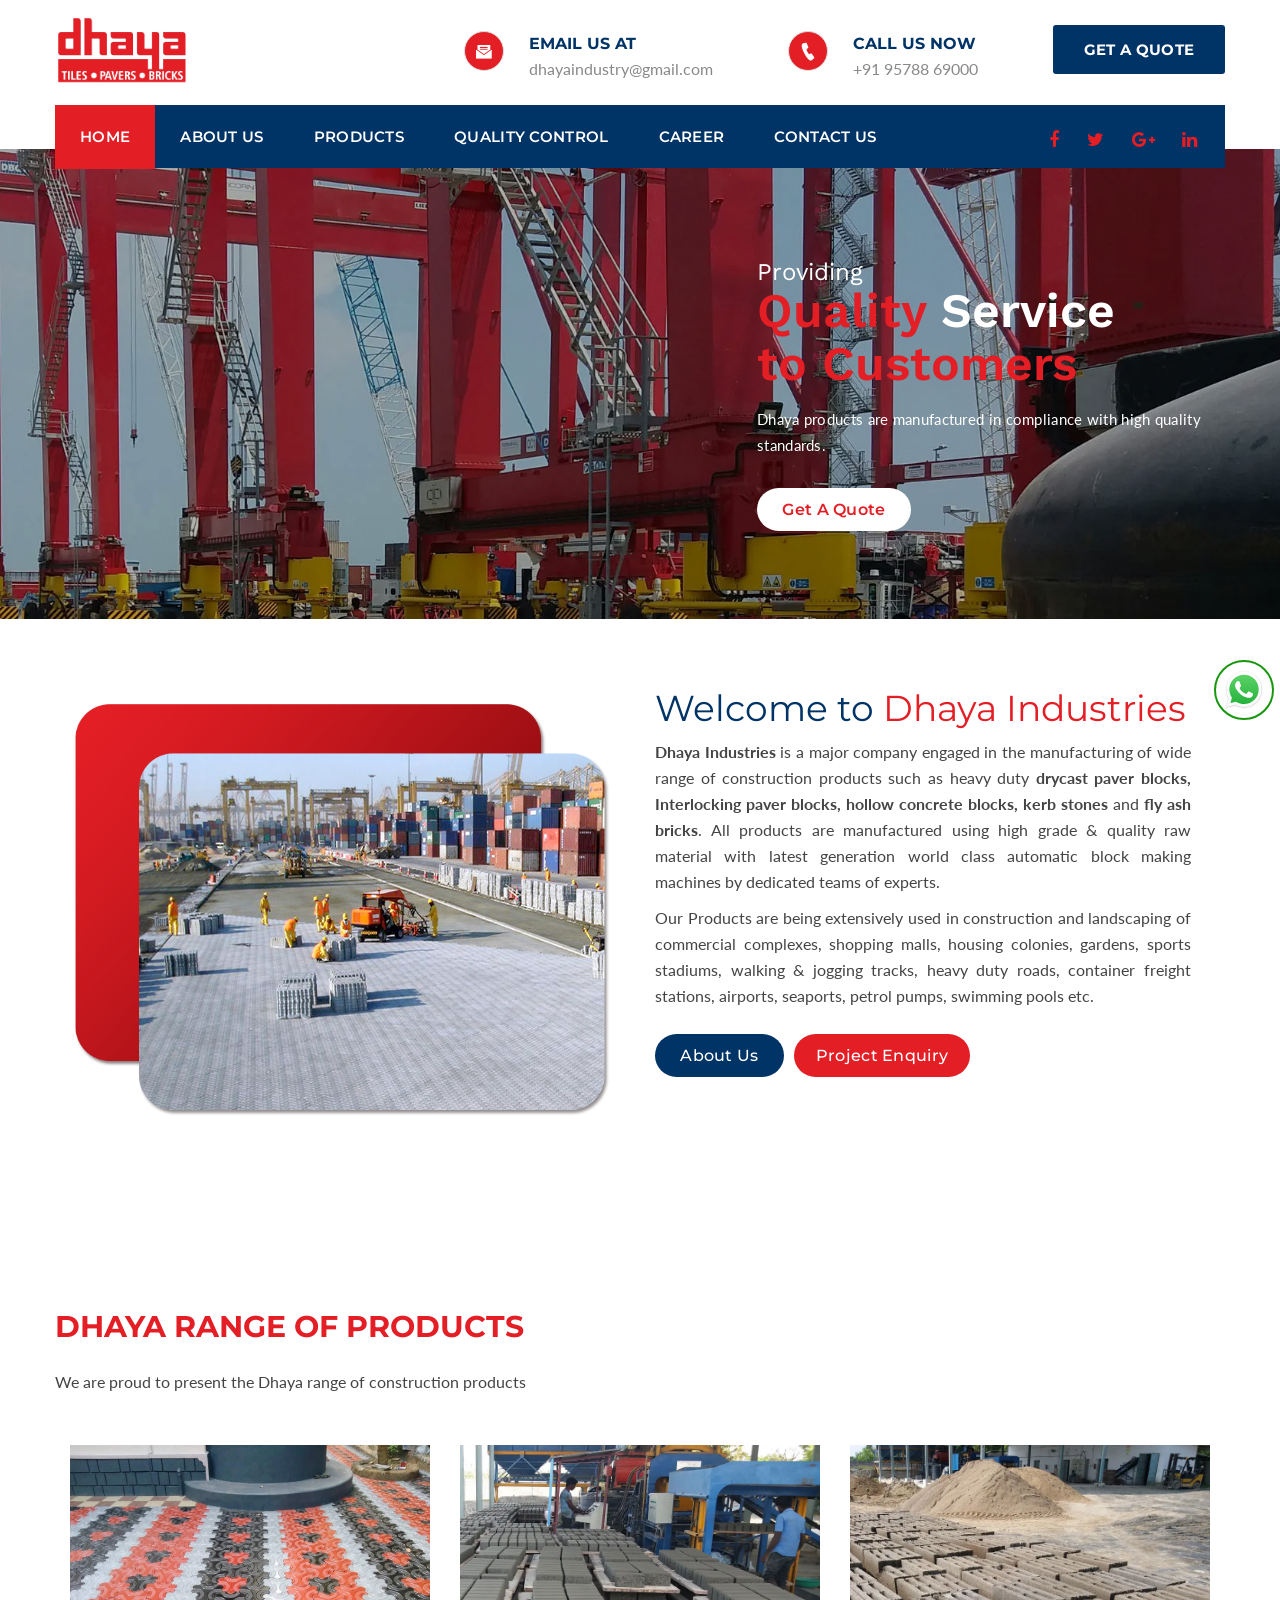
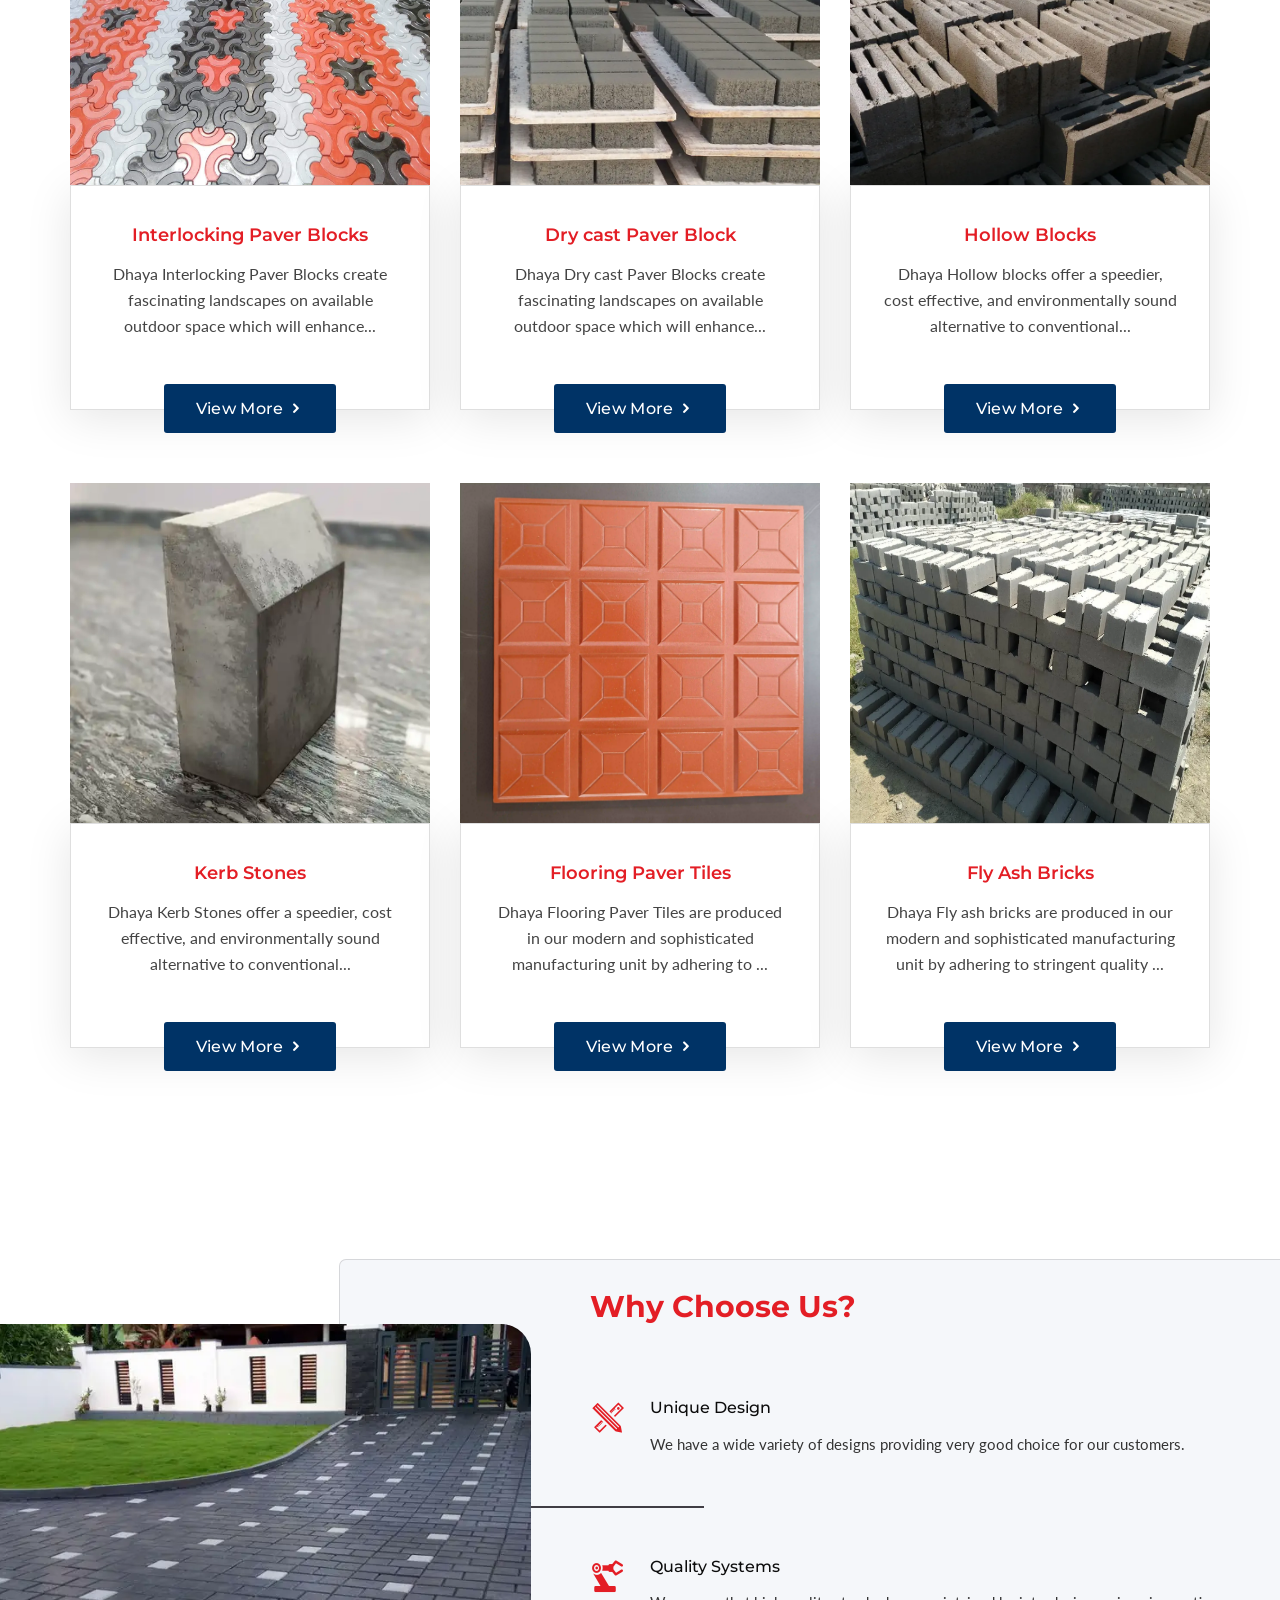
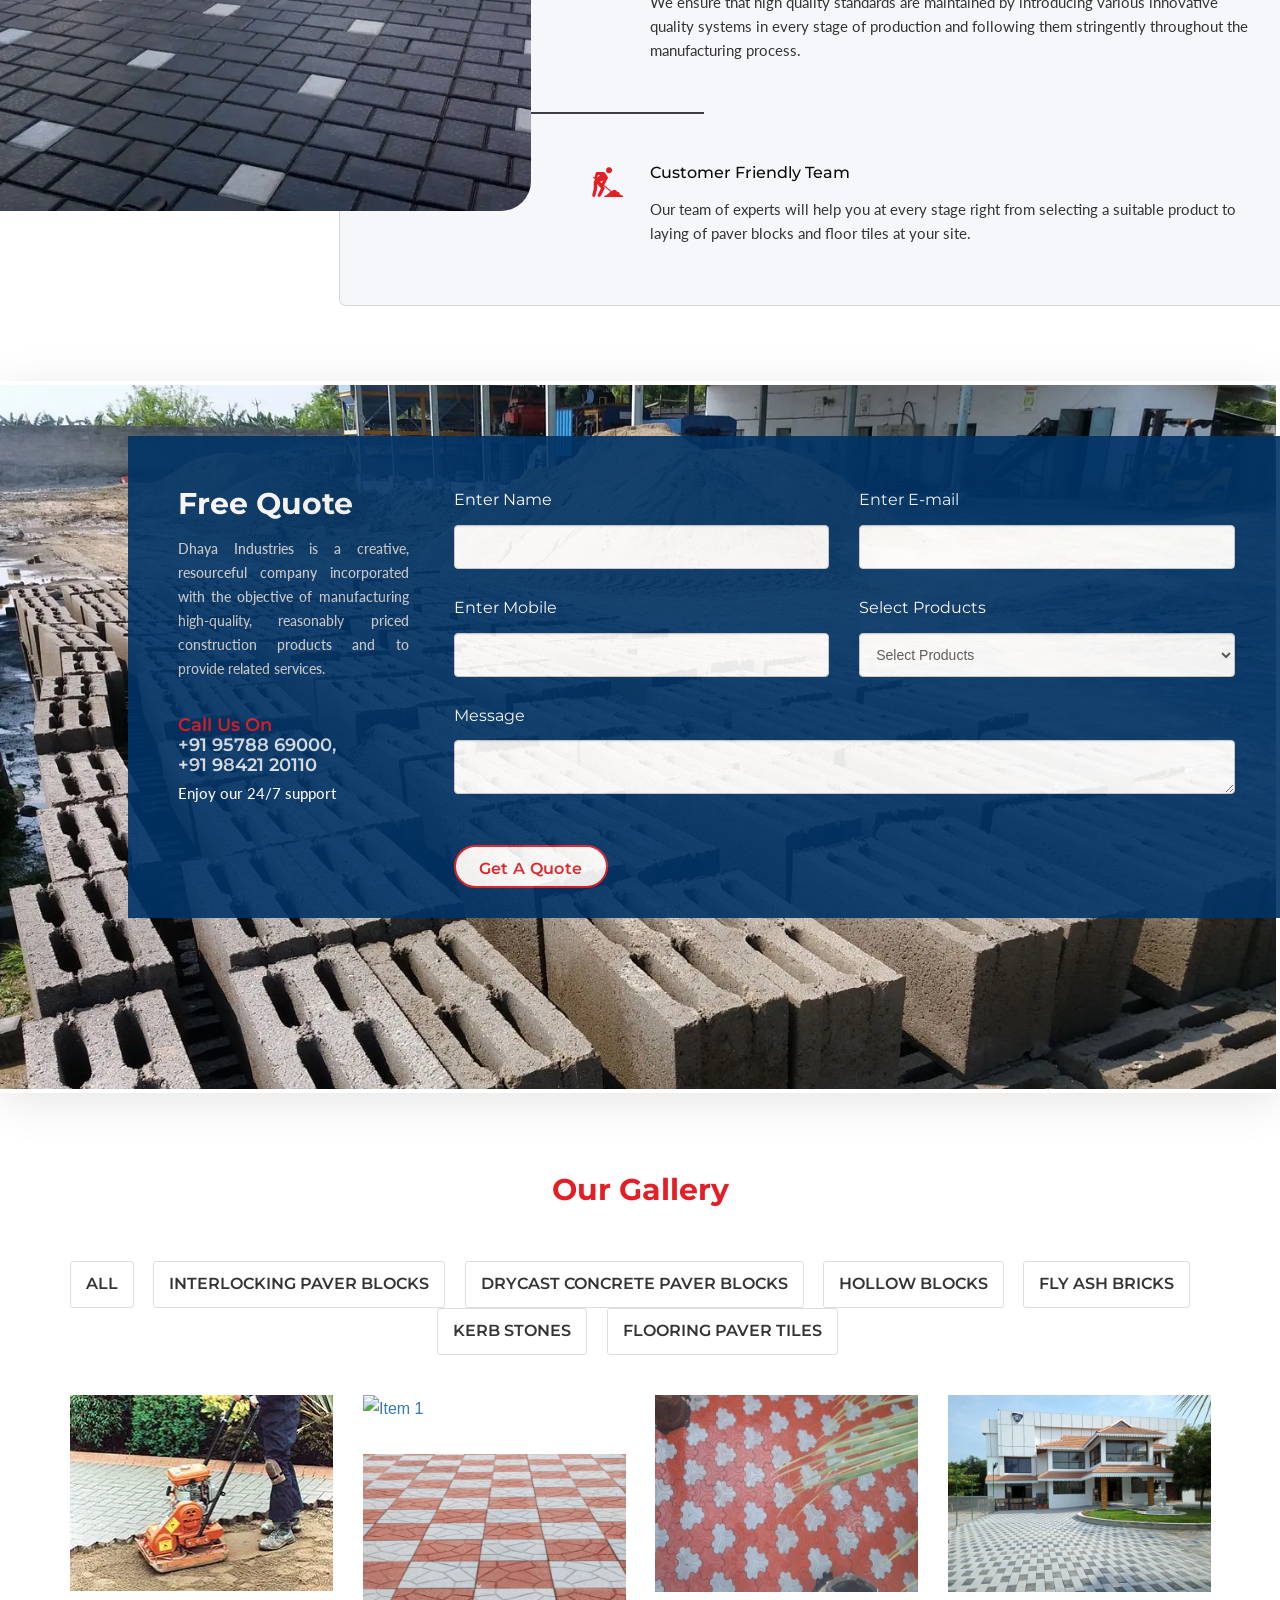
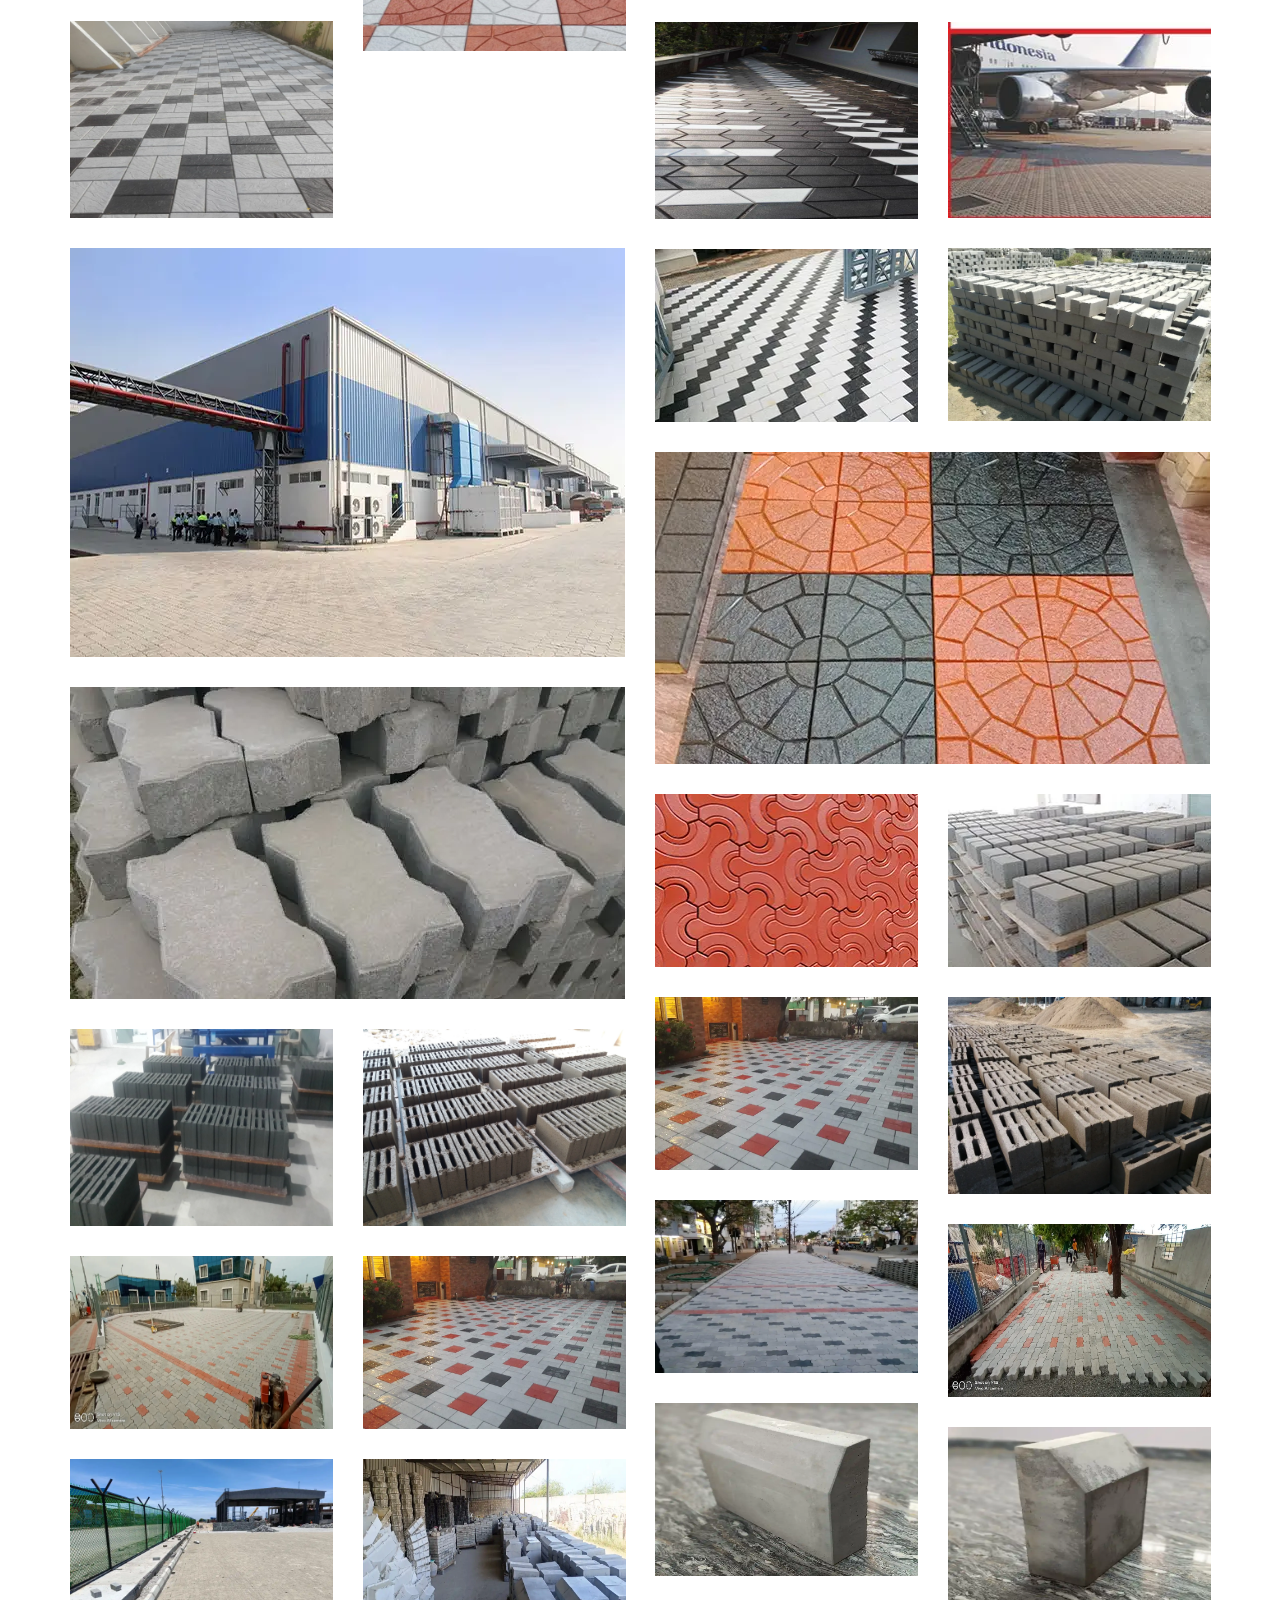
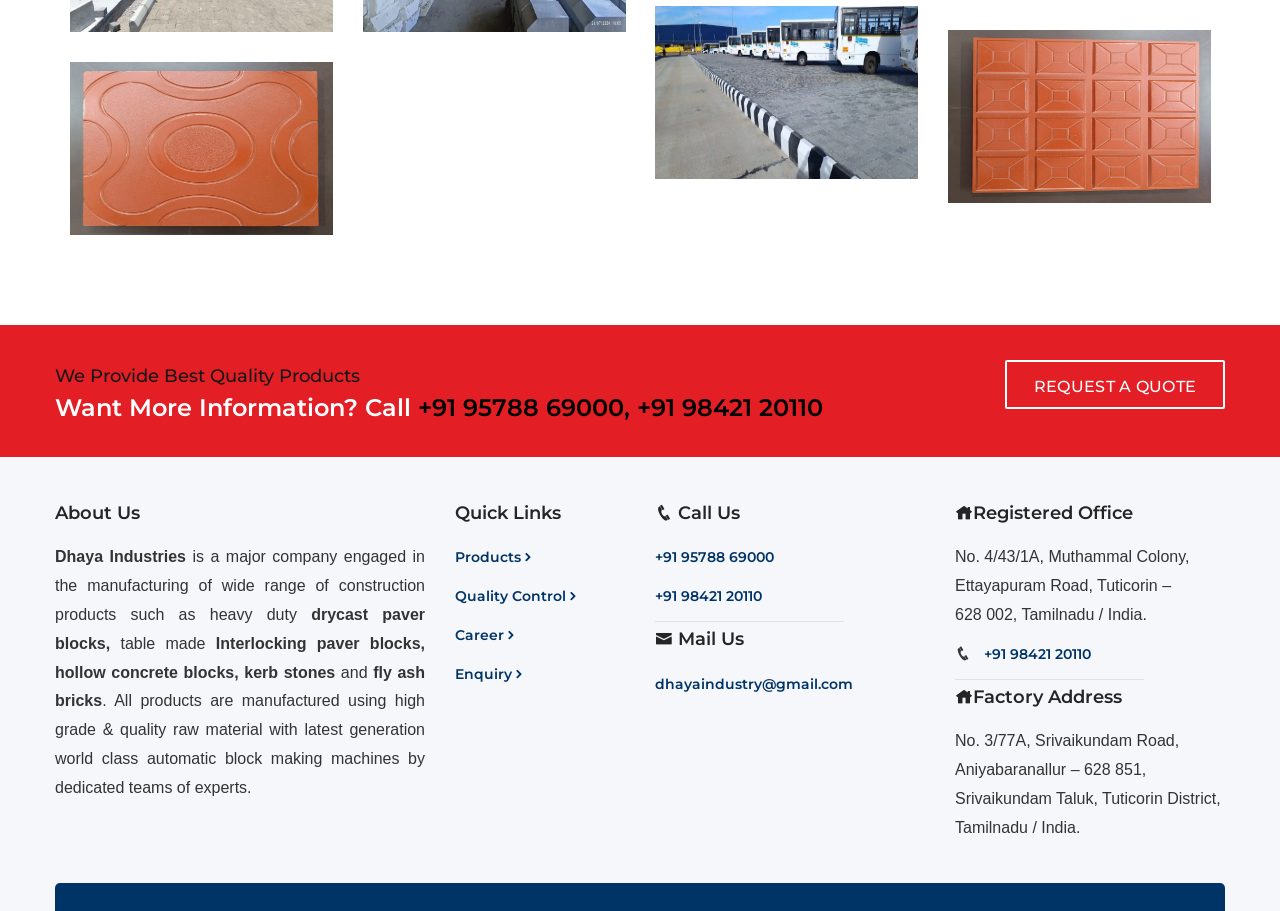
==== commit 9e64a83f: "seventh" ====
--- a/index.html
+++ b/index.html
@@ -284,7 +284,7 @@
                          <a href="Interlocking-paver.html">
                         <div class="single_service">
                            <div class="image image-opacity-on-hover image-zoom-on-hover">
-                              <img style="height:340px;" src="assets/images/Capital V 2.jpg" alt="Service1" class="img-responsive">
+                              <img style="height:340px;" src="assets/images/lacquered/Jet 1.webp" alt="Service1" class="img-responsive">
                            </div>
                            <div class="content">
                               <h4 class="sub-title">Interlocking Paver Blocks</h4>
@@ -353,7 +353,7 @@
                          <a href="Kerb-stone.html">
                         <div class="single_service">
                            <div class="image image-opacity-on-hover image-zoom-on-hover">
-                              <img style="height:340px;"  src="assets/images/Kerbstones/Onida.webp" alt="Service1" class="img-responsive">
+                              <img style="height:340px;"  src="assets/images/Kerbstones/Unicorn.webp" alt="Service1" class="img-responsive">
                            </div>
                            <div class="content">
                               <h4 class="sub-title">Kerb Stones</h4>
@@ -474,7 +474,7 @@
                         <div class="Free_Home_Enquiry">
                            <h3 class="tt-title">Free Quote</h3>
                            <p class="justify">Dhaya Industries is a creative, resourceful company incorporated with the objective of manufacturing high-quality, reasonably priced construction products and to provide related services.</p>
-                           <h4 class="sub-title">Call Us On <a style="color:#ffffffd9" href="tel:+91 95788 69000">+91 95788 69000</a> <span>|</span><a style="color:#ffffffd9 ;" href=" tel:+91 98421 20110"> +91 98421 20110</a></h4>
+                           <h4 class="sub-title">Call Us On <br><a style="color:#ffffffd9" href="tel:+91 95788 69000">+91 95788 69000, </a><br> <a style="color:#ffffffd9 ;" href=" tel:+91 98421 20110"> +91 98421 20110</a></h4>
                           
                            <h5>Enjoy our 24/7 support</h5>
                         </div>
@@ -562,7 +562,7 @@
                      <div  class="col-md-3 col-sm-6 col-xs-6" data-groups='["glossy"]'>
                         <figure class="portfolio-item item">
                            <a href="#">
-                           <img src="assets/images/lacquered/Jet 1.webp" alt="Item 1" class="img-responsive">
+                           <img src="assets/images/lacquered/Jet 3.webp" alt="Item 1" class="img-responsive">
                            </a>
                            <div class="overlay">
                               <div class="inner">
@@ -1012,7 +1012,7 @@
                <div class="row">
                   <div class="col-md-9 col-sm-8">
                      <p>We Provide Best Quality Products </p>
-                     <h4>Want More Information? Call <a style="color:#000000;" href="tel:++91 95788 69000"> ++91 95788 69000</a><a style="color:#000000;" href="tel:+91 98421 20110">,  +91 98421 20110</a></h4>
+                     <h4>Want More Information? Call <a style="color:#000000;" href="tel:+91 95788 69000"> +91 95788 69000</a><a style="color:#000000;" href="tel:+91 98421 20110">,  +91 98421 20110</a></h4>
                      <!--<h4>CREATE YOUR NEXT PROJECT WITH US</h4>-->
                   </div>
                   <div class="col-md-3 col-sm-4">
@@ -1047,8 +1047,8 @@
                         <div class="subscribe">
                            <h4 class="sub-title"><i class="icofont icofont-phone"></i> Call Us</h4>
                            <!--<p><a href="tel:+91 95788 29000">+91 95788 29000</a></p>-->
-                           <p><a href="tel:+91 +91 95788 69000">+91 +91 95788 69000</a></p>
-                           <p><a href="tel:+91 +91 98421 20110">+91 +91 98421 20110</a></p>
+                           <p><a href="tel: +91 95788 69000"> +91 95788 69000</a></p>
+                           <p><a href="tel: +91 98421 20110"> +91 98421 20110</a></p>
                         </div>
                          <div class="clearfix" style="border-bottom: 1px solid #00000017;width: 70%;margin-bottom: 8px;"></div>
                         <div class="subscribe">
@@ -1061,7 +1061,7 @@
                      <div class="col-md-3">
                         <div class="subscribe">
                            <h4 class="sub-title"><i class="icofont icofont-home"></i>Registered Office</h4>
-                           <p>No. 4/43/1A, Muthammal Colony, Ettayapuram Road, Tuticorin – 628 002, Tamilnadu / India.</p>
+                           <p>No. 4/43/1A, Muthammal Colony, Ettayapuram Road, Tuticorin – <br>628 002, Tamilnadu / India.</p>
                            <p><i class="icofont icofont-phone"></i> &nbsp; <a href="tel:+91 98421 20110">+91 98421 20110</a></p>
                         </div>
                         <div class="clearfix" style="border-bottom: 1px solid #00000017;width: 70%;margin-bottom: 8px;"></div>
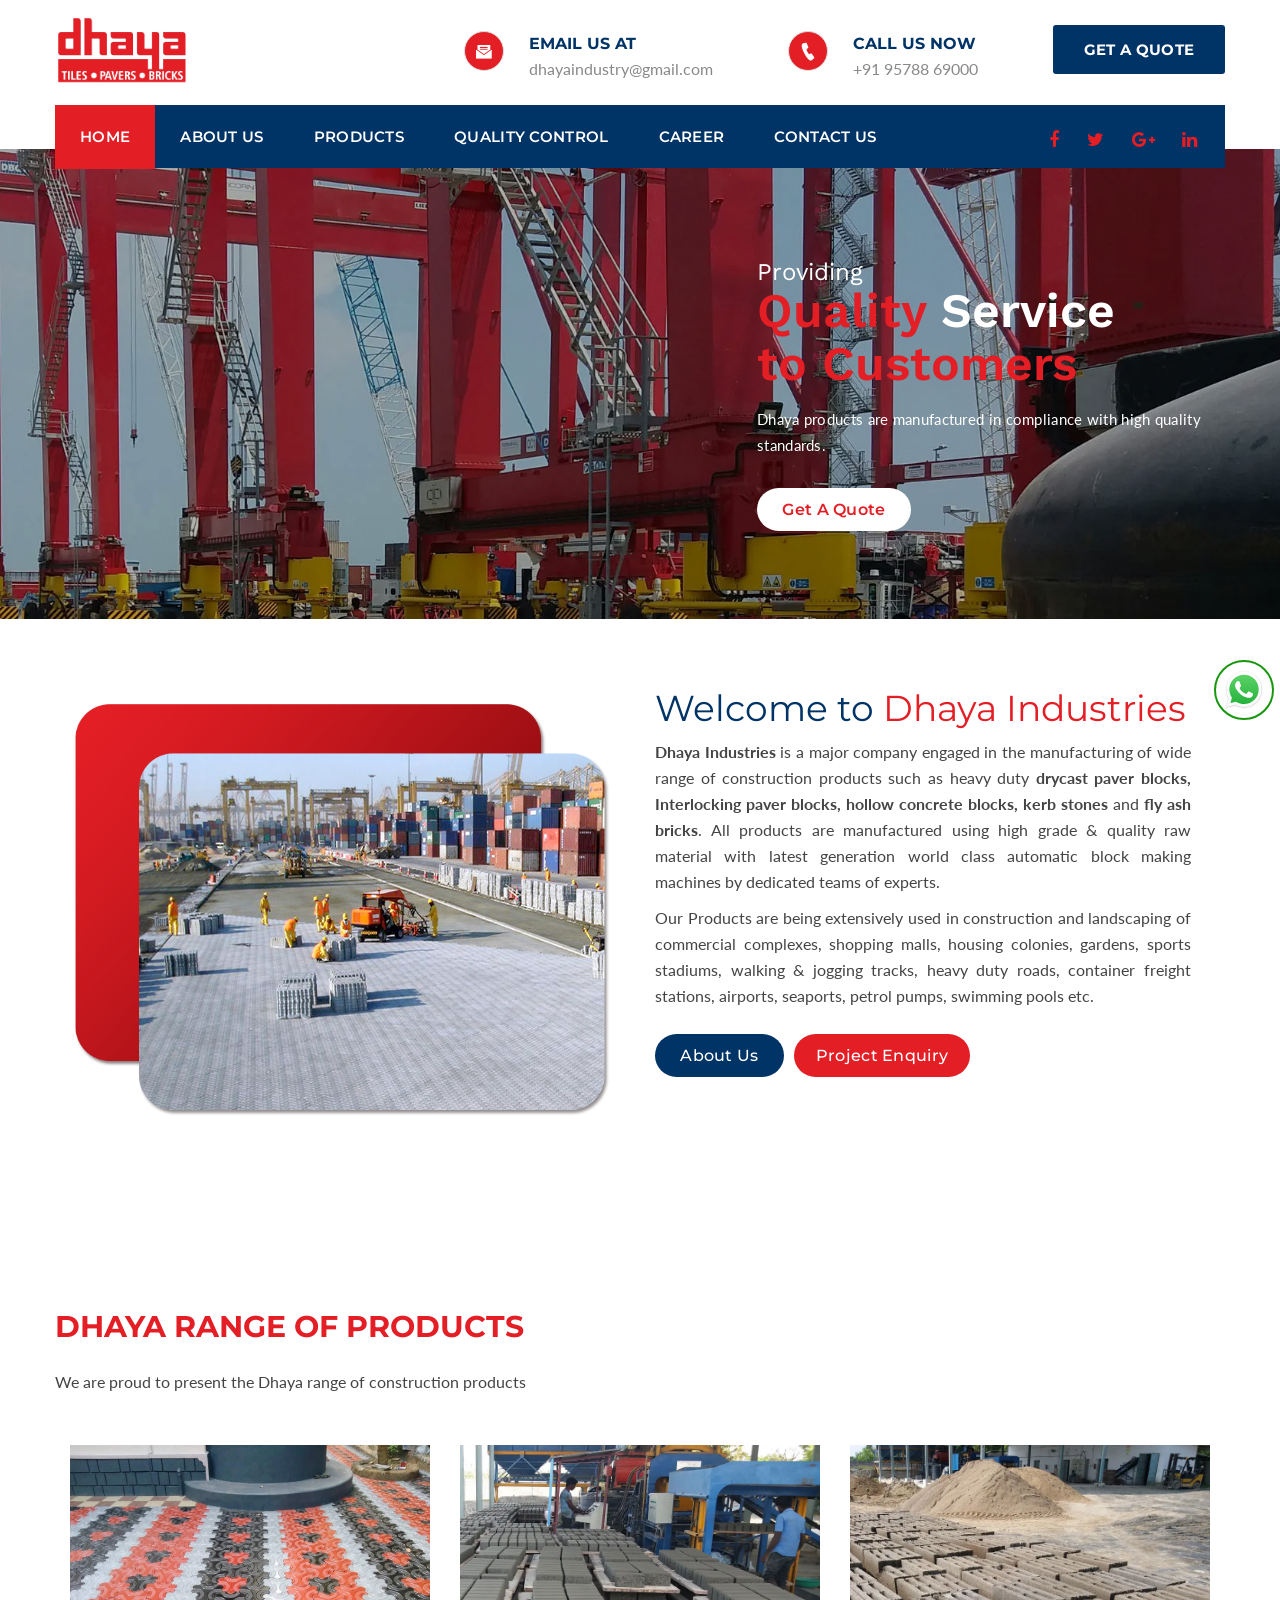
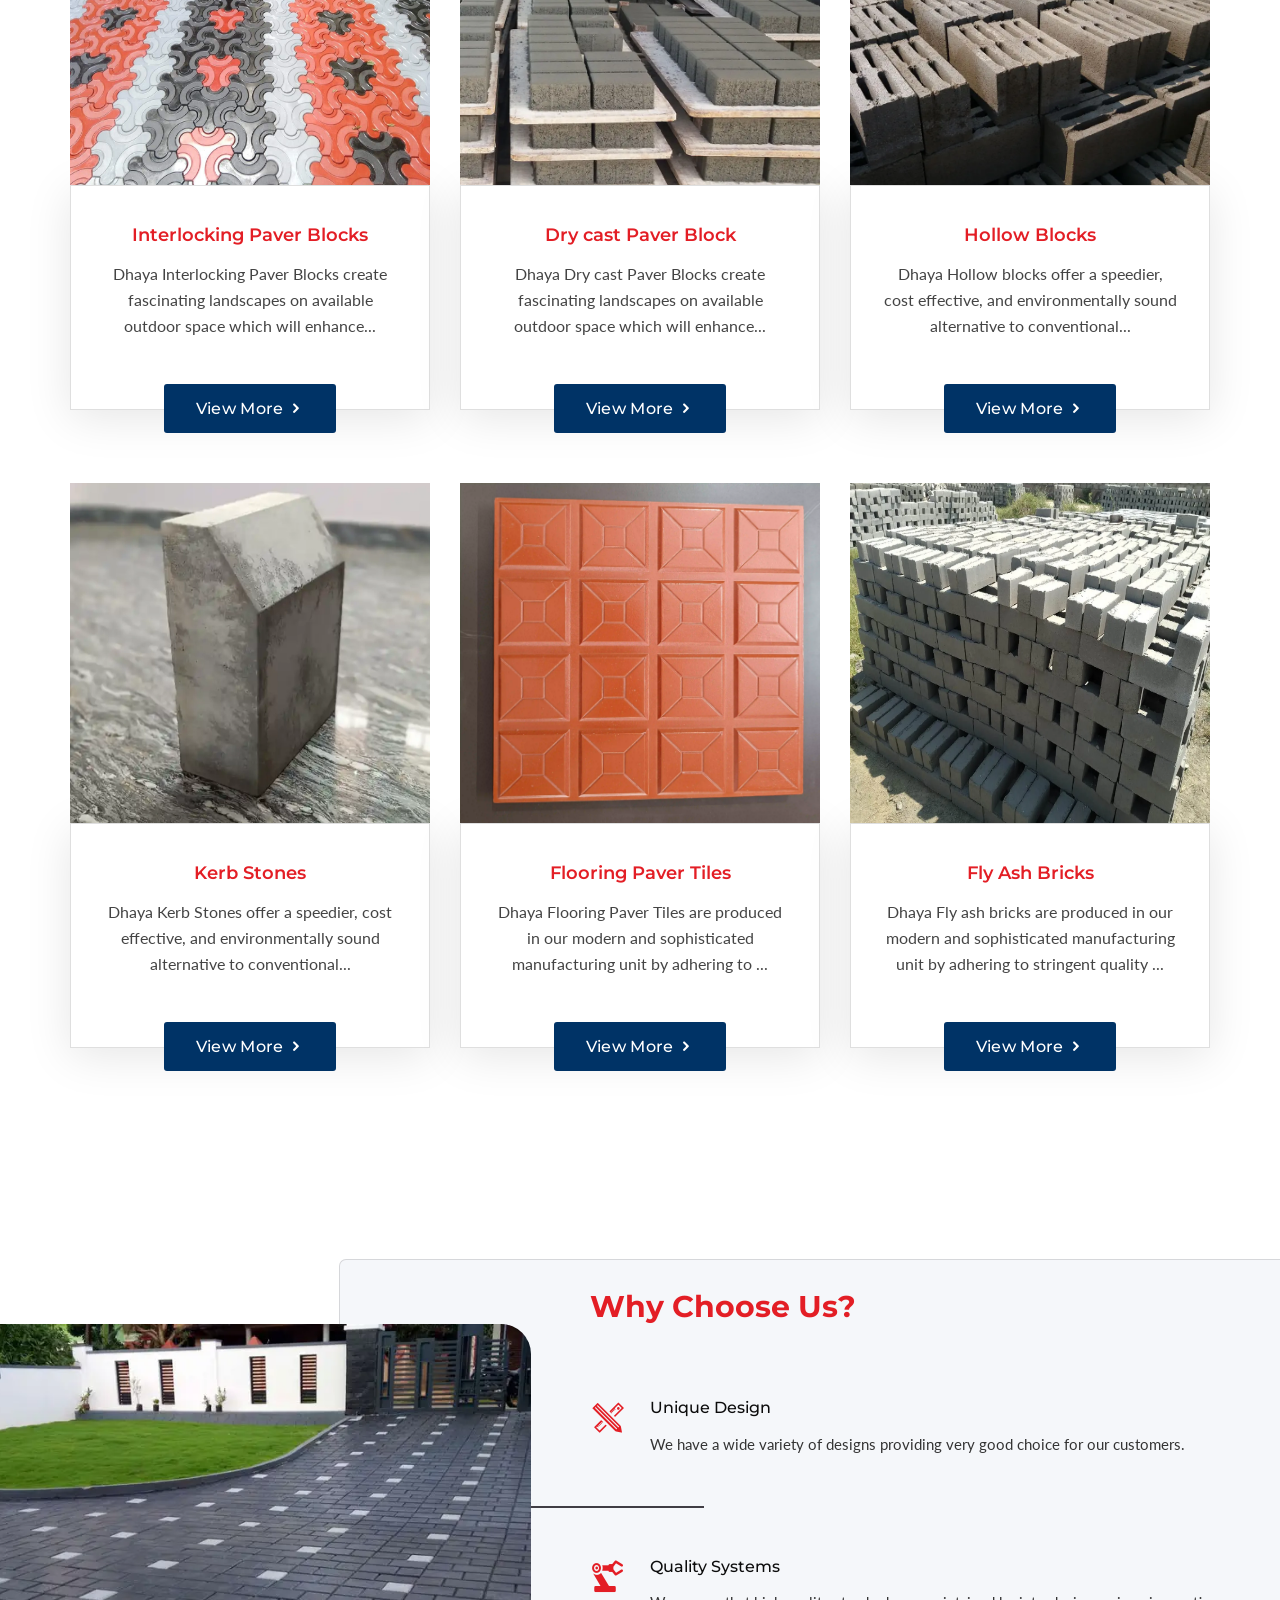
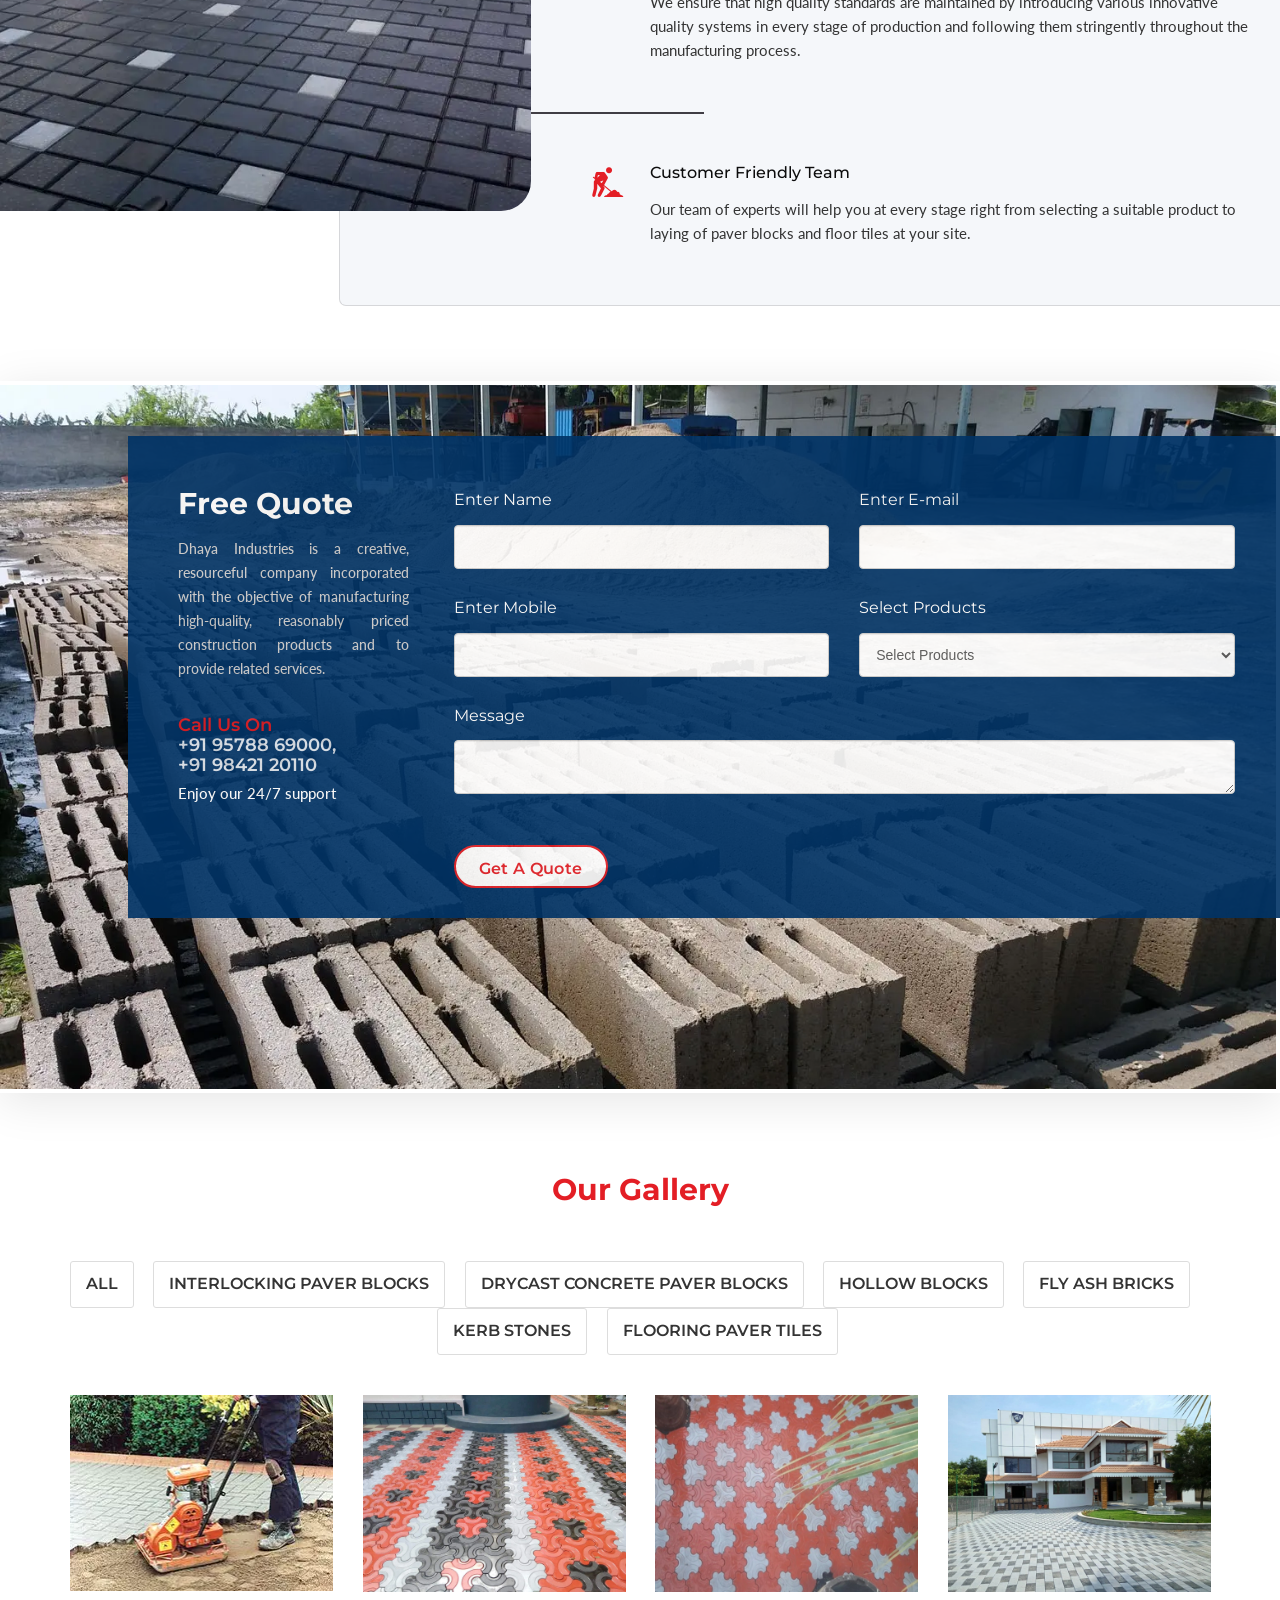
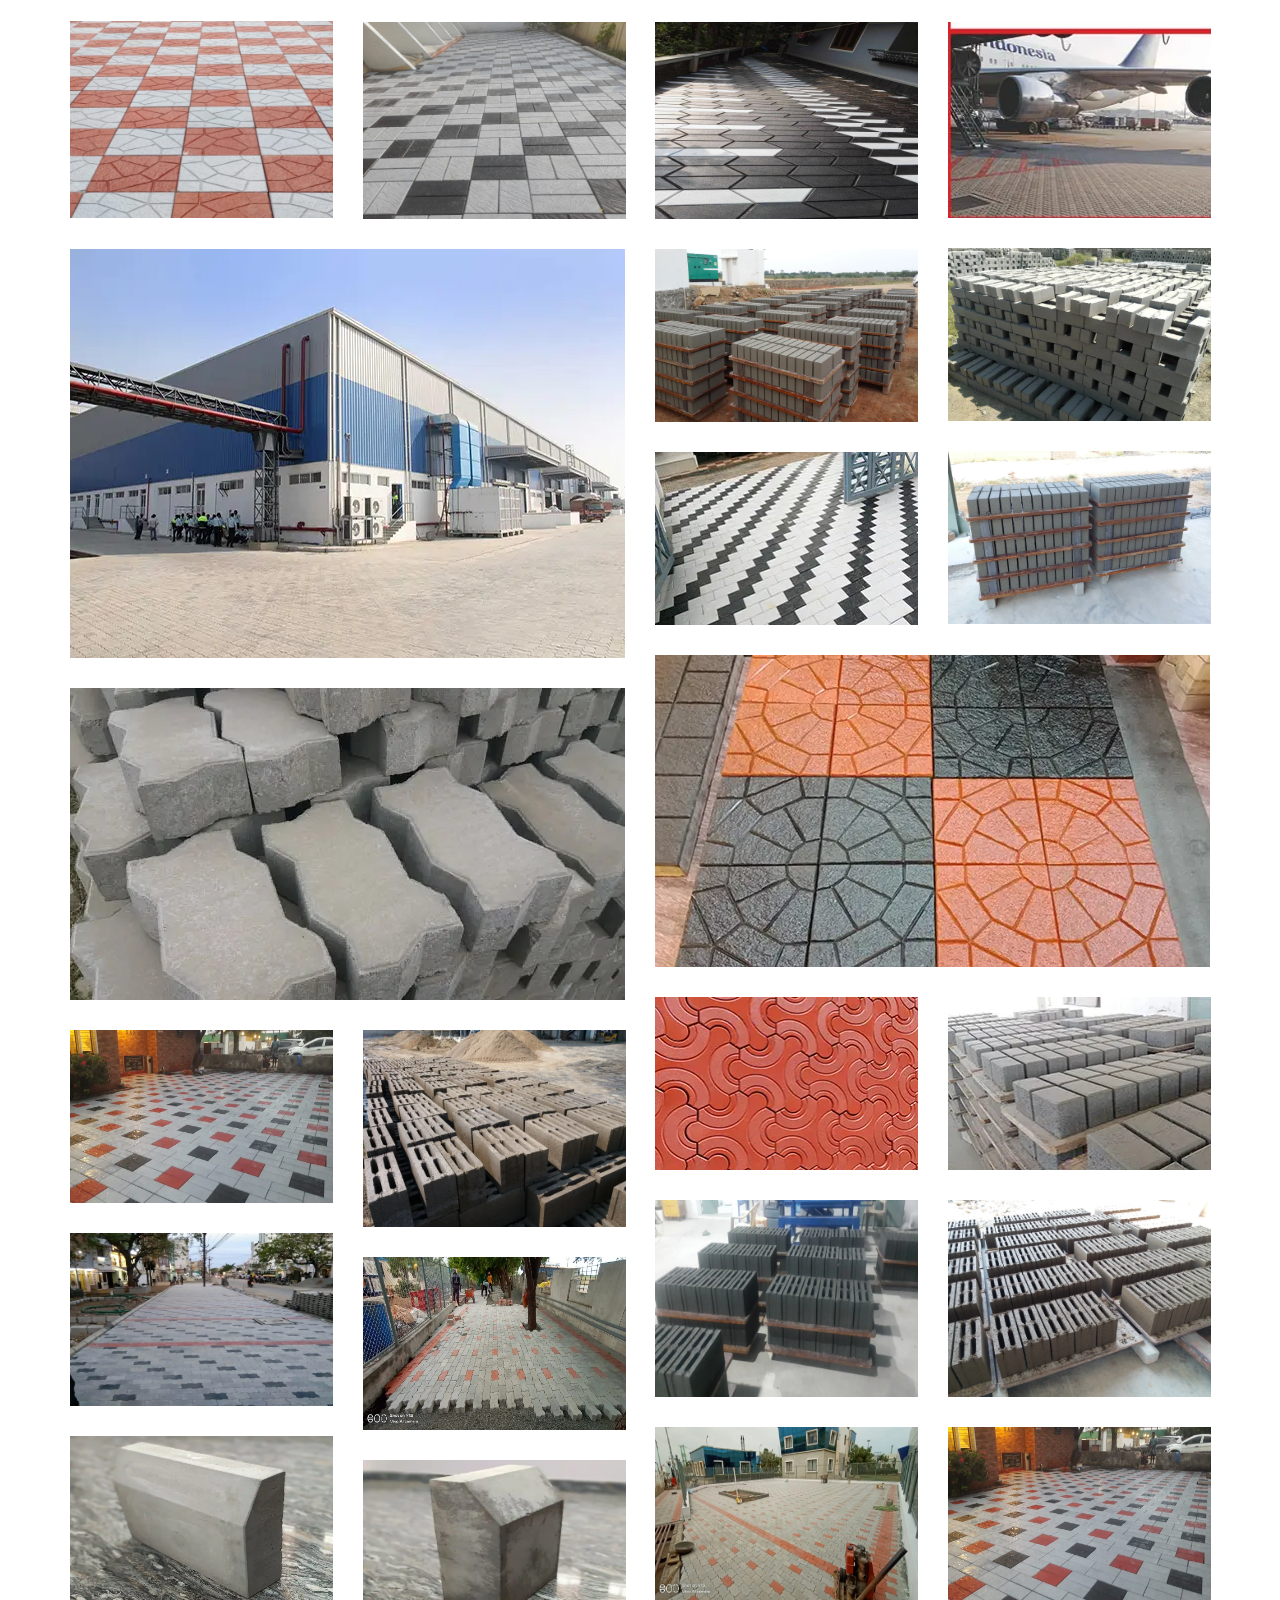
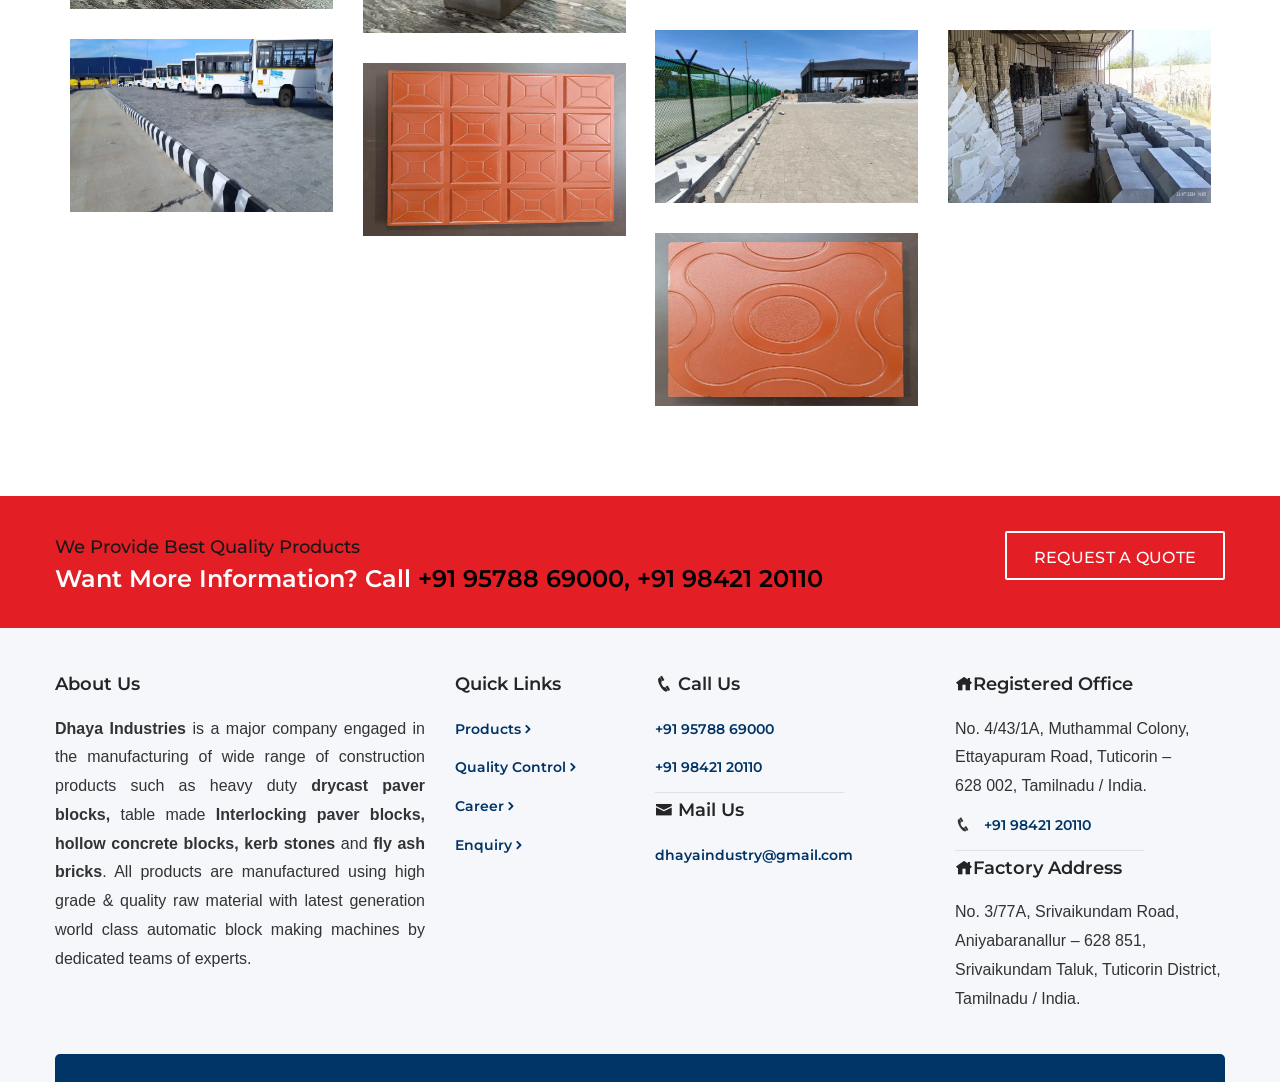
==== commit c2993420: "nine" ====
--- a/index.html
+++ b/index.html
@@ -370,7 +370,7 @@
                         </a>
                      </div>
                      <div class="item col-md-4">
-                          <a href="flooring">
+                          <a href="floorin-paver-tiles.html">
                         <div class="single_service">
                            <div class="image image-opacity-on-hover image-zoom-on-hover">
                               <img style="height:340px;"  src="assets/images/Flooring_paver_tiles/Ajantha.webp" alt="Service1" class="img-responsive">
@@ -562,7 +562,7 @@
                      <div  class="col-md-3 col-sm-6 col-xs-6" data-groups='["glossy"]'>
                         <figure class="portfolio-item item">
                            <a href="#">
-                           <img src="assets/images/lacquered/Jet 3.webp" alt="Item 1" class="img-responsive">
+                           <img src="assets/images/lacquered/Jet 1.webp" alt="Item 1" class="img-responsive">
                            </a>
                            <div class="overlay">
                               <div class="inner">
@@ -688,6 +688,36 @@
                               <div class="inner">
                                  <h5>Fly Ash Bricks</h5>
                                  <a href="assets/images/fly_ash_bricks.webp" class="zoom popupzoom"><i class="icofont icofont-search"></i></a>
+                                
+                              </div>
+                              <!-- end .inner -->
+                           </div>
+                        </figure>
+                     </div>
+                     <div  class="col-md-3 col-sm-6 col-xs-6" data-groups='["bricks"]'>
+                        <figure class="portfolio-item item">
+                           <a href="#">
+                           <img src="assets/images/FlyashBricks1.webp" style="width: 272px; height: 173px;" alt="Item 1" class="img-responsive">
+                           </a>
+                           <div class="overlay">
+                              <div class="inner">
+                                 <h5>Fly Ash Bricks</h5>
+                                 <a href="assets/images/FlyashBricks1.webp" class="zoom popupzoom"><i class="icofont icofont-search"></i></a>
+                                
+                              </div>
+                              <!-- end .inner -->
+                           </div>
+                        </figure>
+                     </div>
+                     <div  class="col-md-3 col-sm-6 col-xs-6" data-groups='["bricks"]'>
+                        <figure class="portfolio-item item">
+                           <a href="#">
+                           <img src="assets/images/FlyashBricks2 (2).webp" style="width: 272px; height: 173px;" alt="Item 1" class="img-responsive">
+                           </a>
+                           <div class="overlay">
+                              <div class="inner">
+                                 <h5>Fly Ash Bricks</h5>
+                                 <a href="assets/images/FlyashBricks2 (2).webp" class="zoom popupzoom"><i class="icofont icofont-search"></i></a>
                                 
                               </div>
                               <!-- end .inner -->
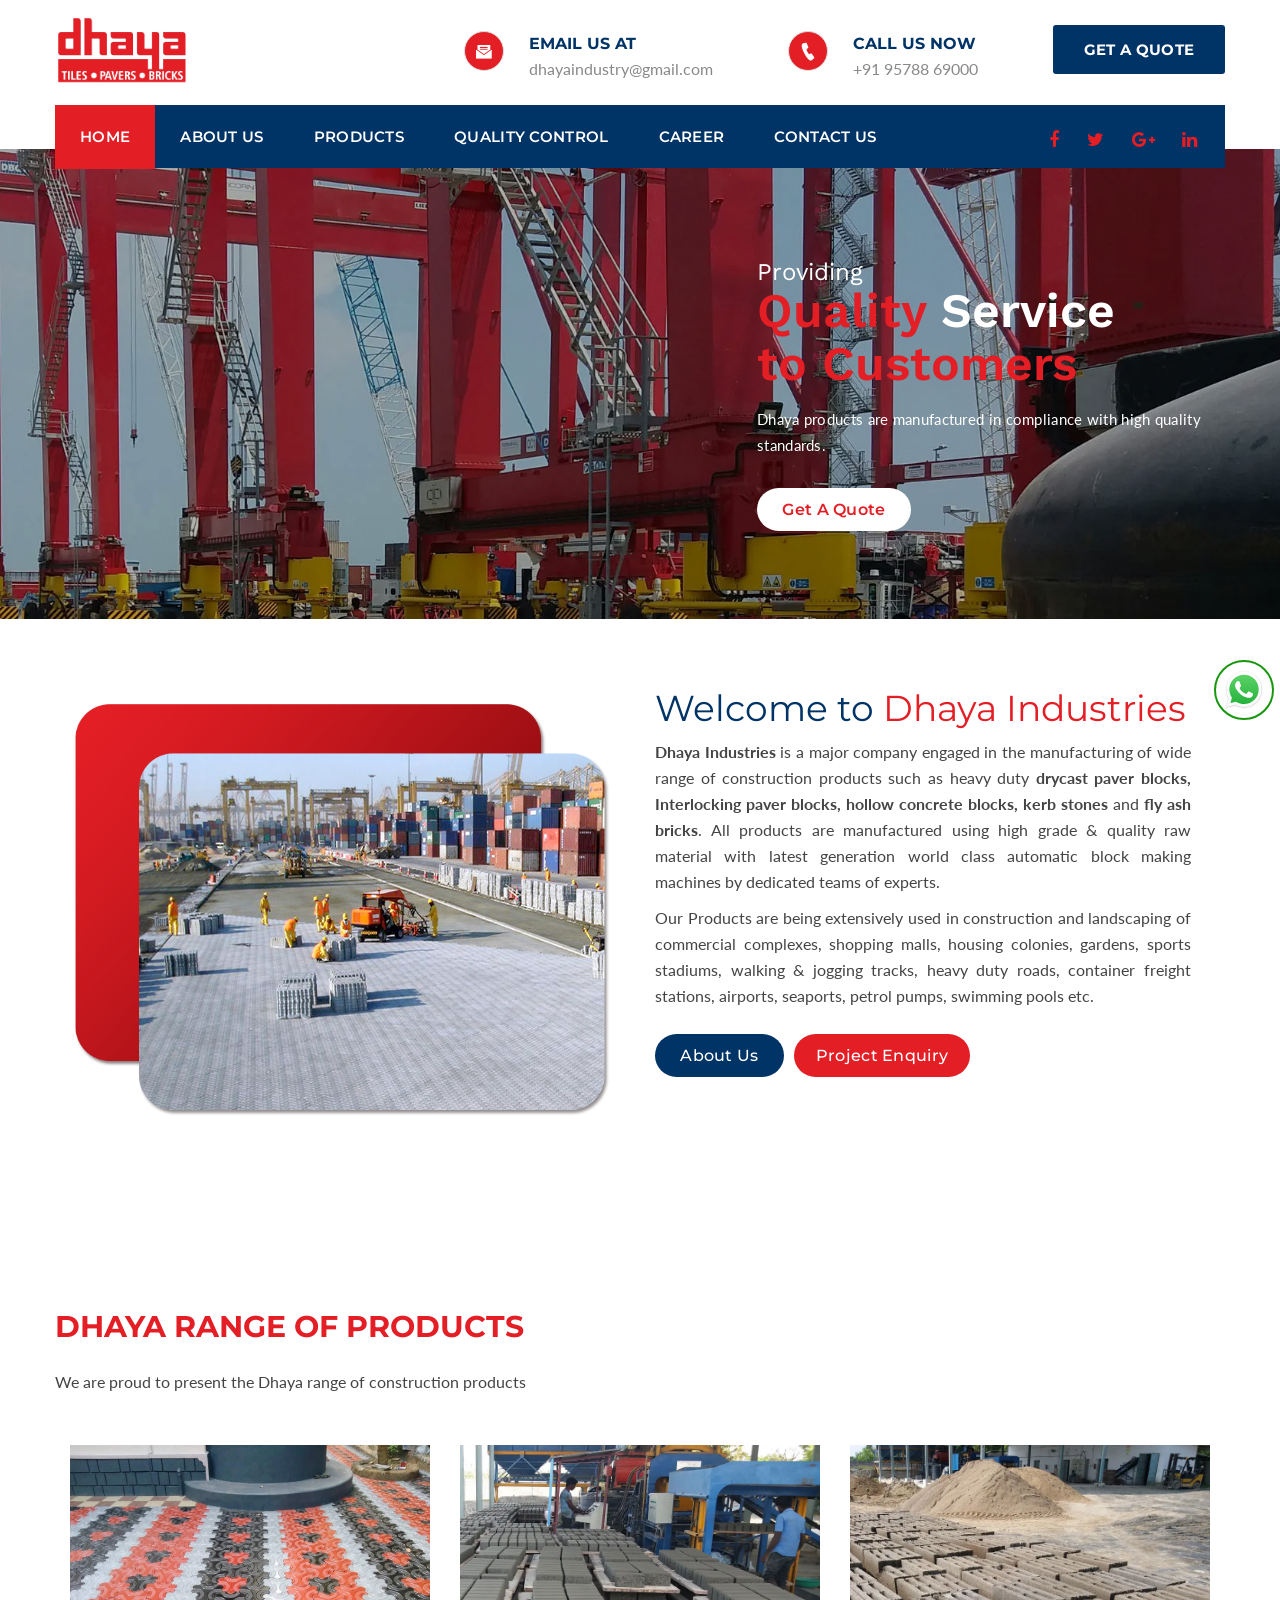
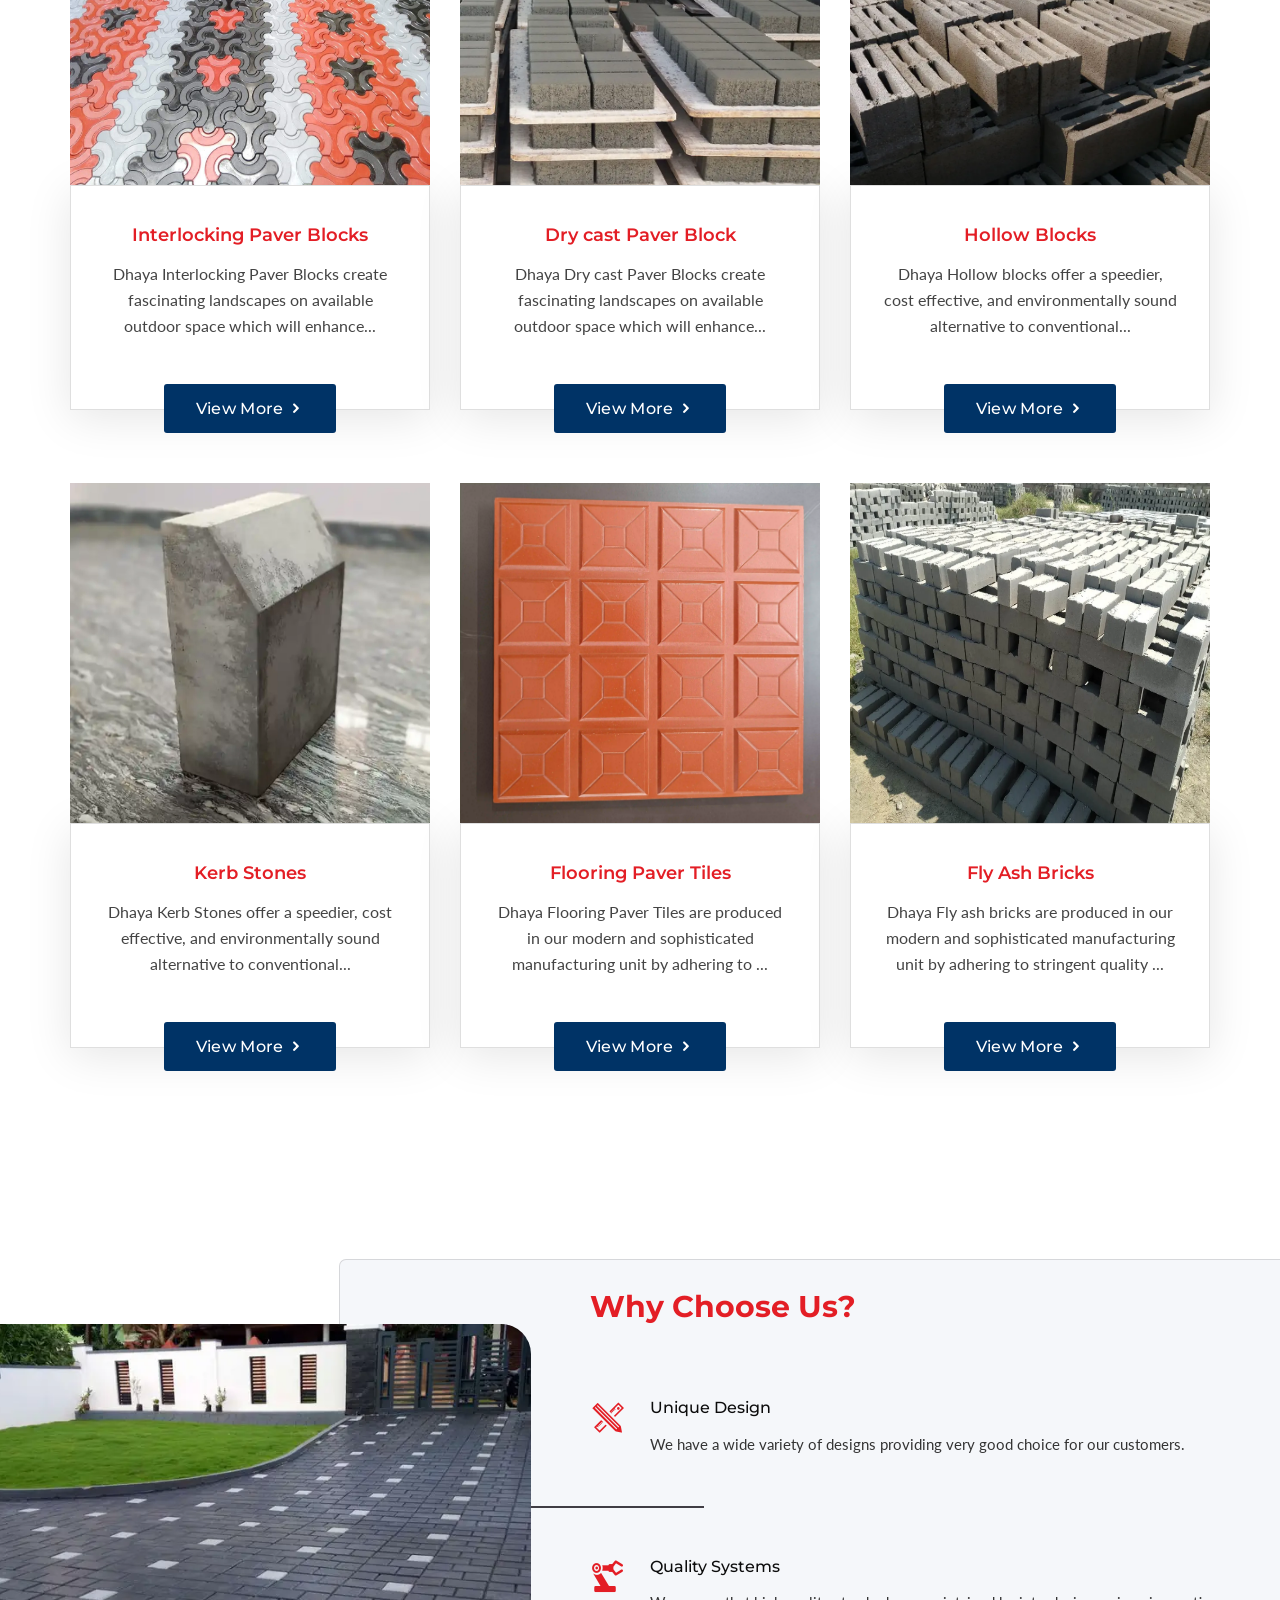
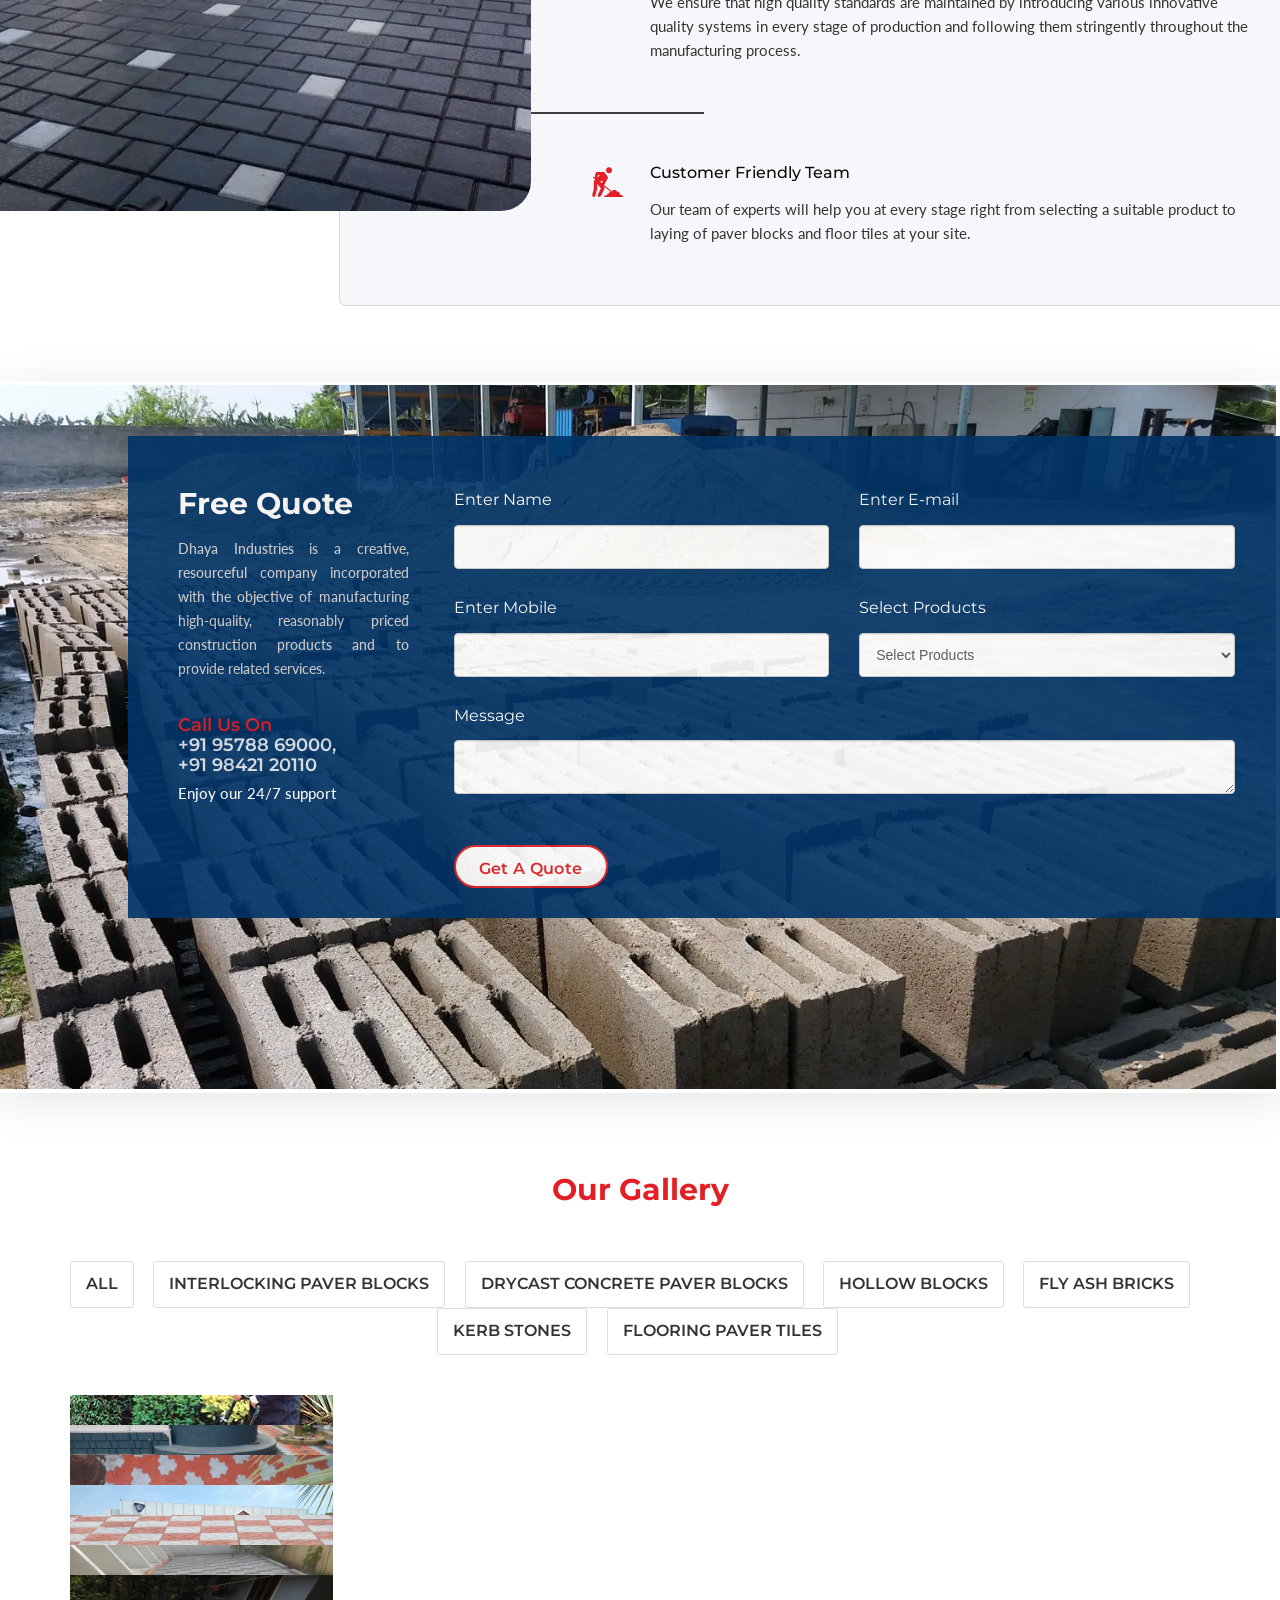
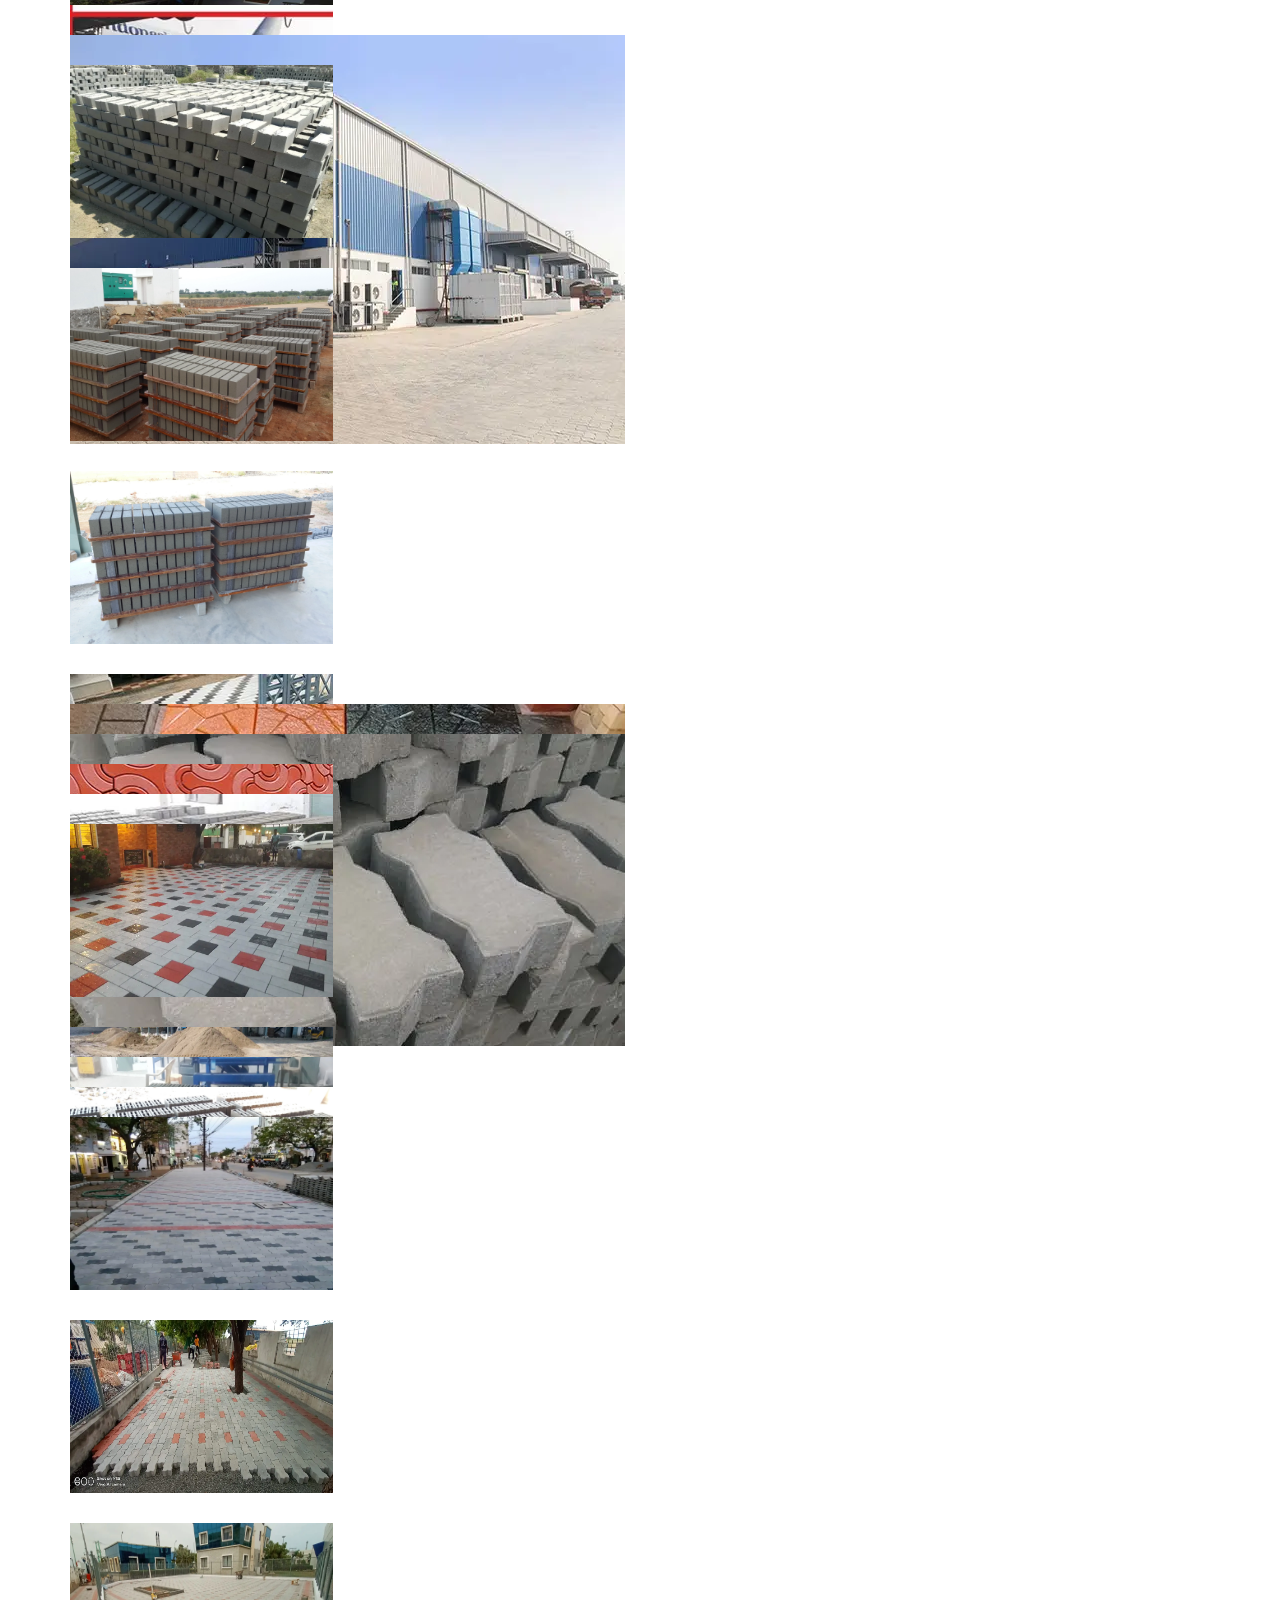
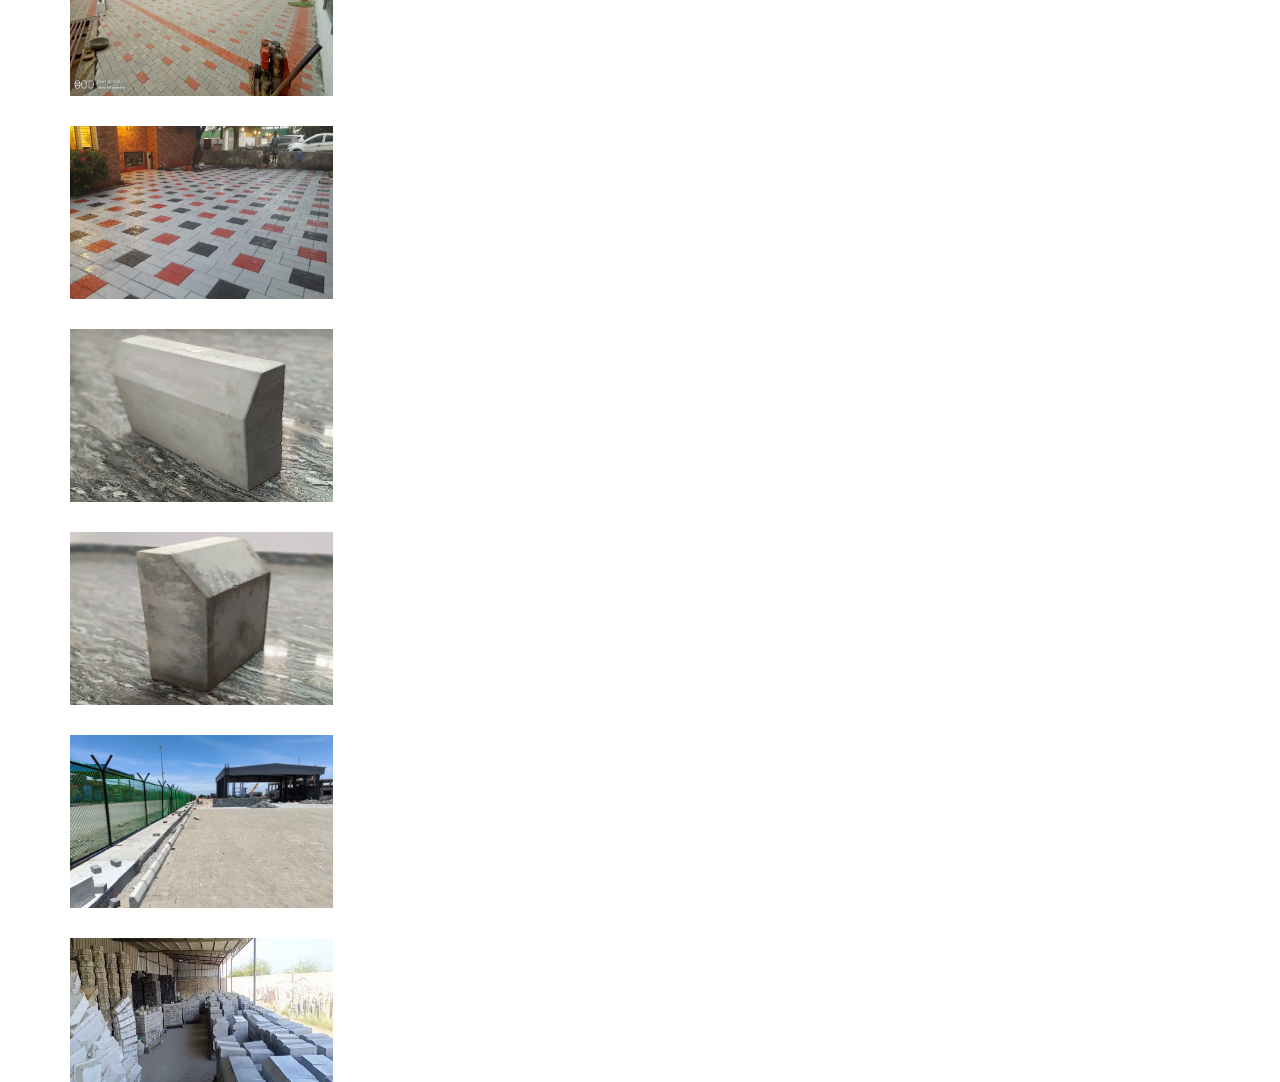
==== commit 56031de5: "tenth-1" ====
--- a/index.html
+++ b/index.html
@@ -103,7 +103,7 @@
                            <li class="parent">
                               <a href="services.html"><span>Products<i class="menu-toggle fa fa-angle-down"></i> </span></a>
                               <ul>
-                                 <li class="parent"><a href="interlocking-paver.html"><span>Interlocking Paver Blocks</span></a></li>
+                                 <li class="parent"><a href="Interlocking-paver.html"><span>Interlocking Paver Blocks</span></a></li>
                                  <li class="parent"><a href="paver-blocks.html"><span> Dry CastPaver Blocks</span></a></li>
                                  <li class="parent"><a href="hollow-blocks.html"><span> Hollow Blocks</span></a></li>
 								 <li class="parent"><a href="fly-ash-bricks.html"><span> Fly Ash Bricks</span></a></li>
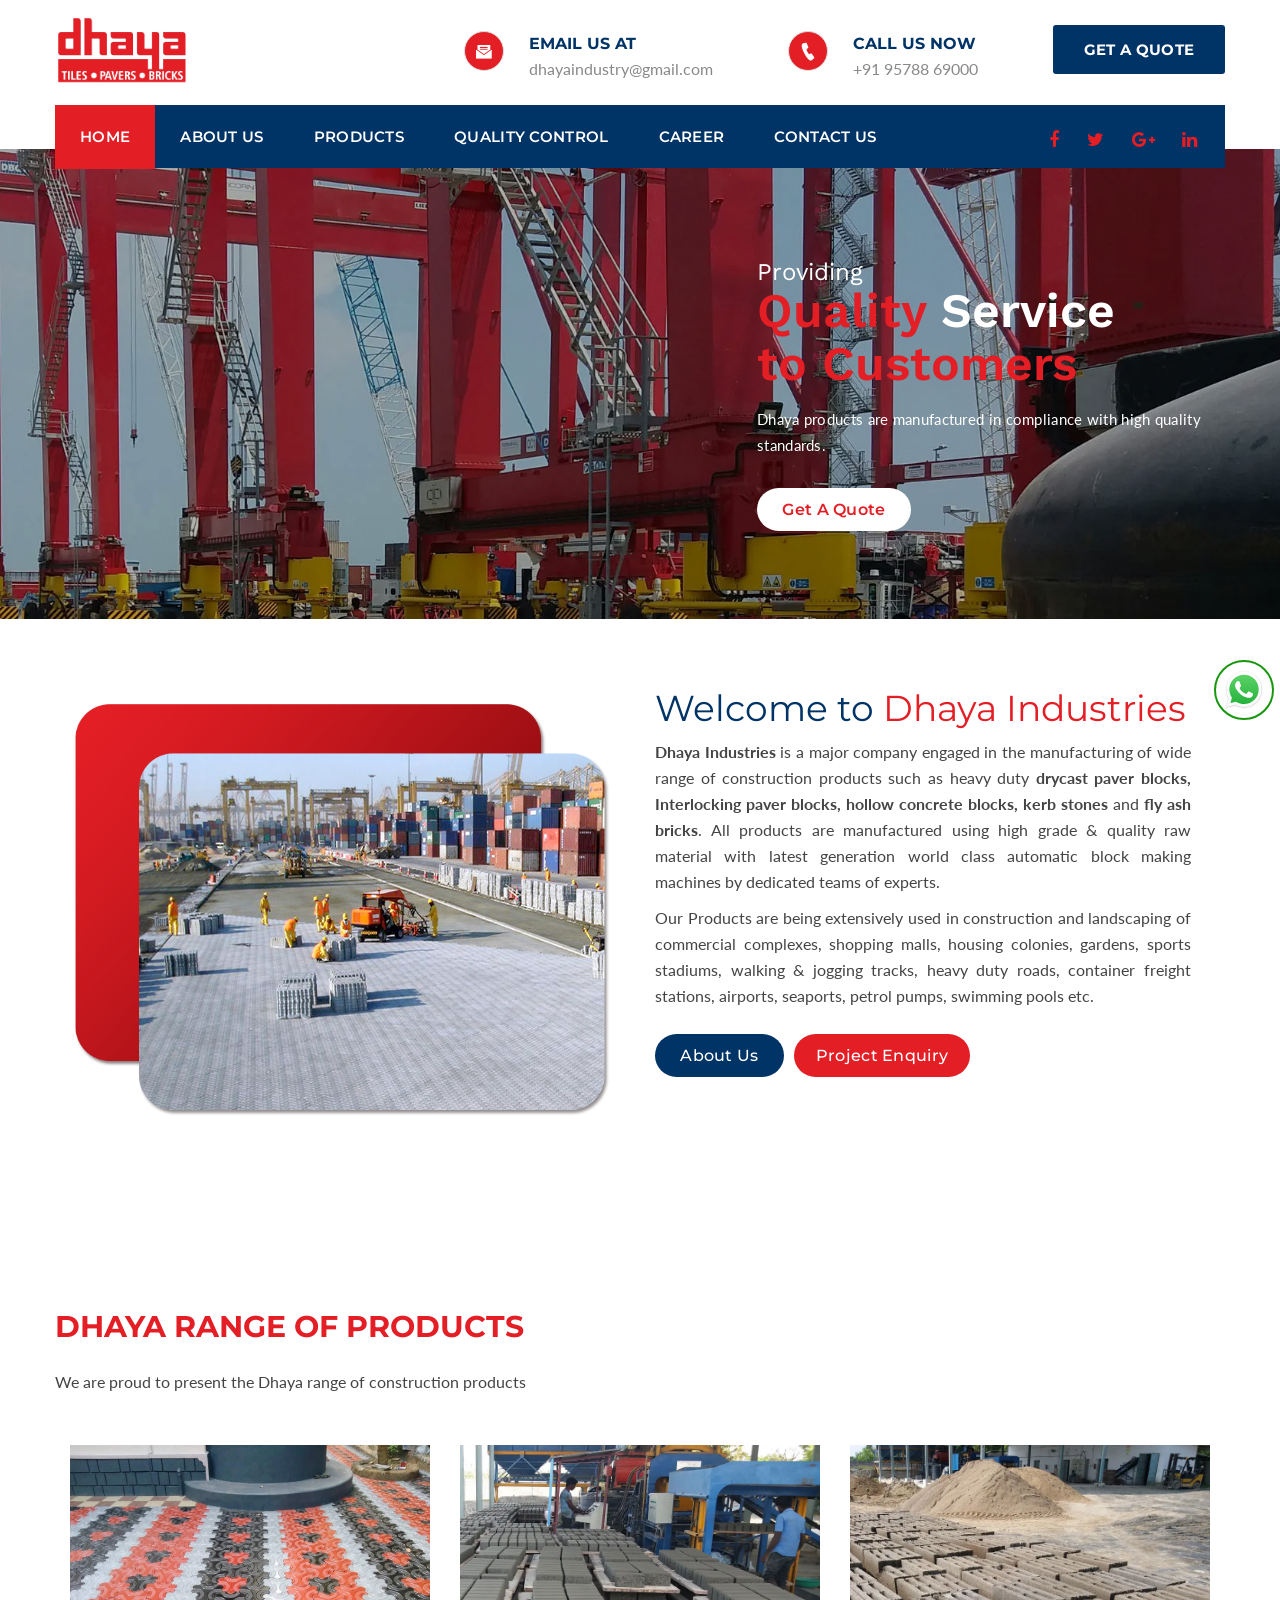
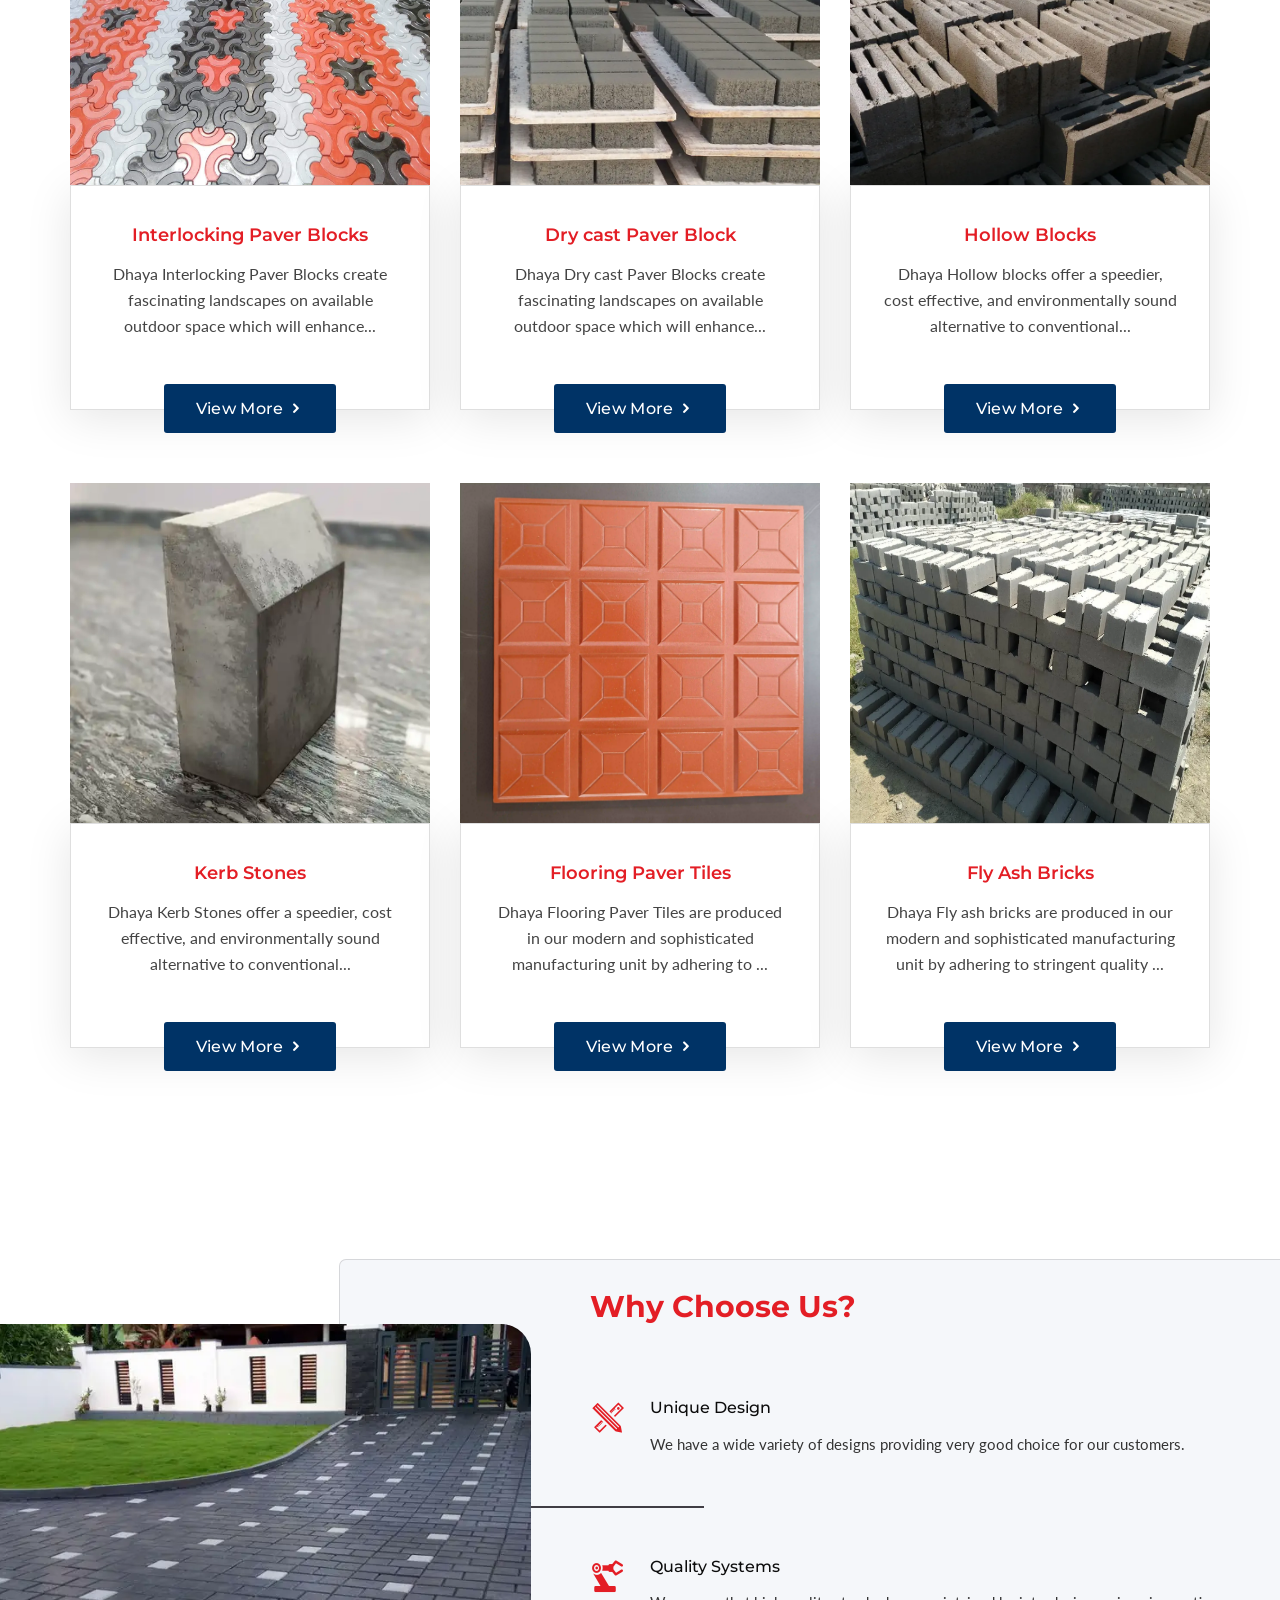
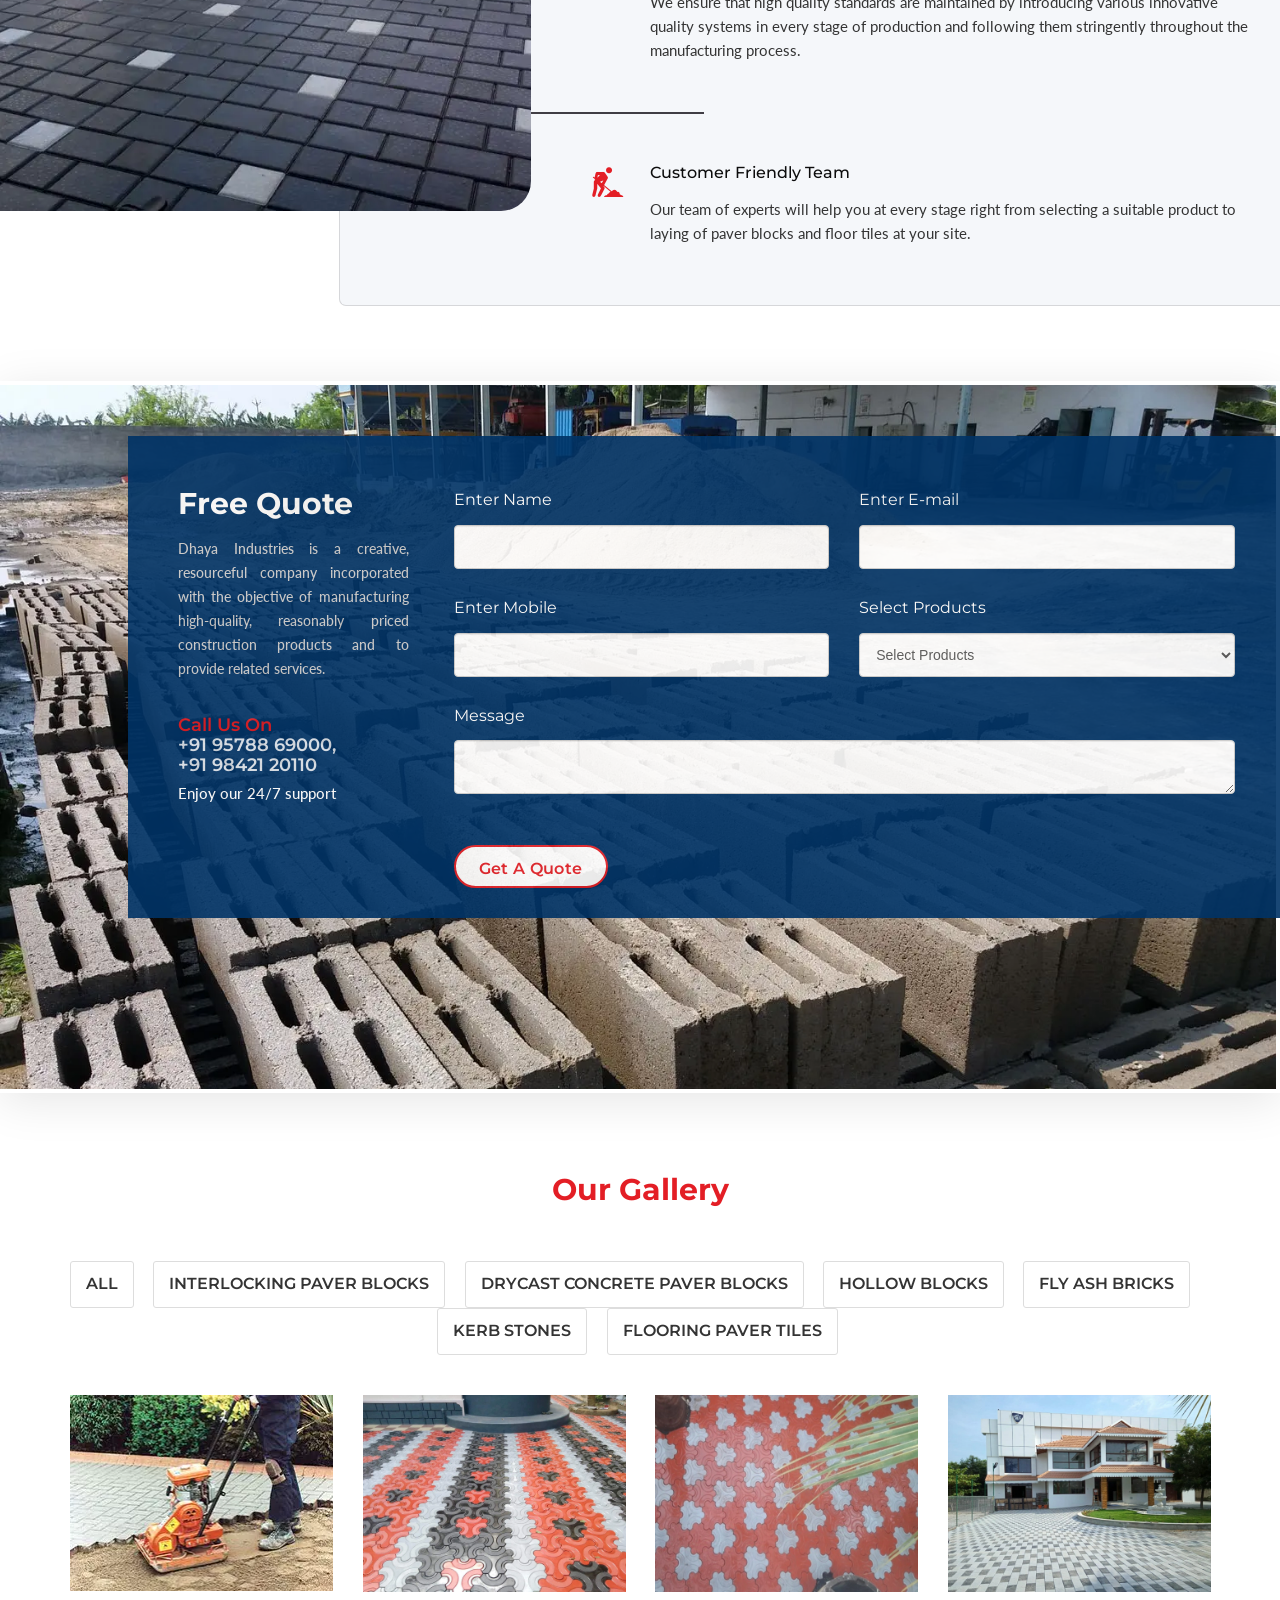
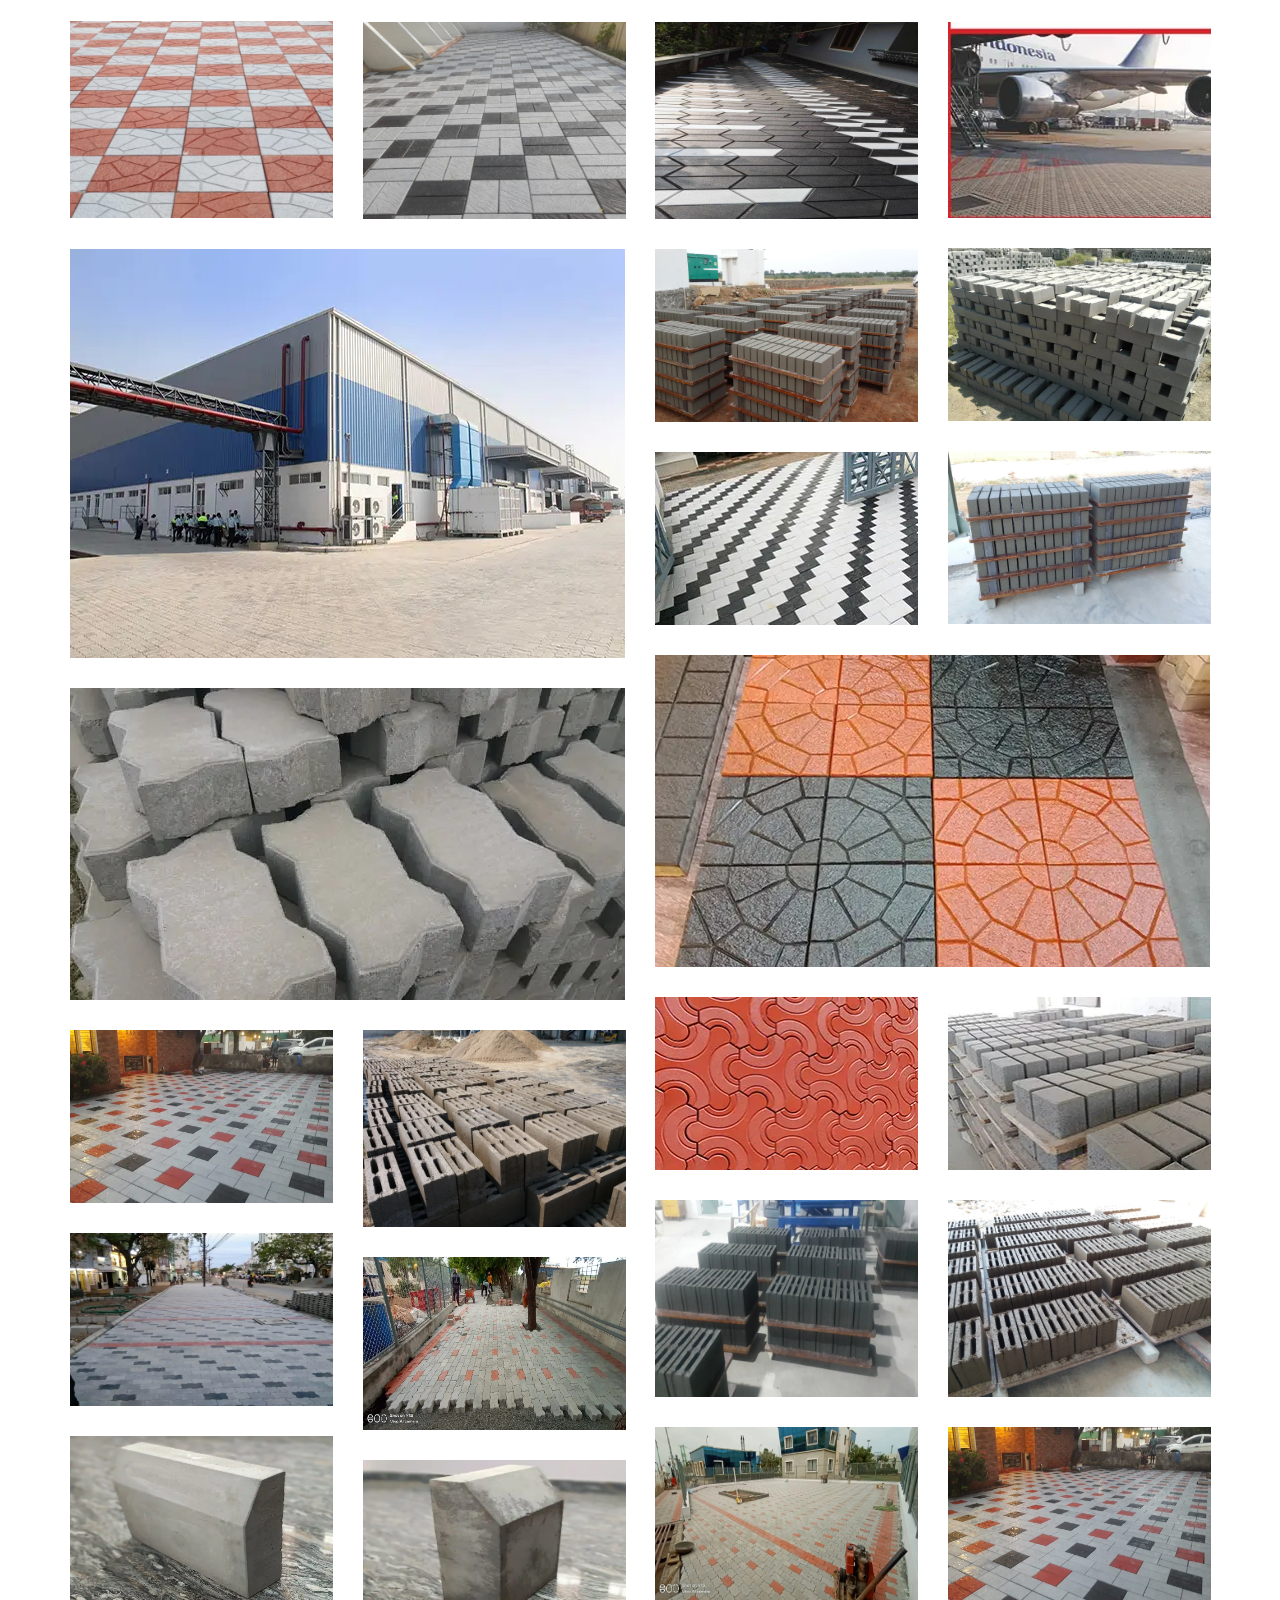
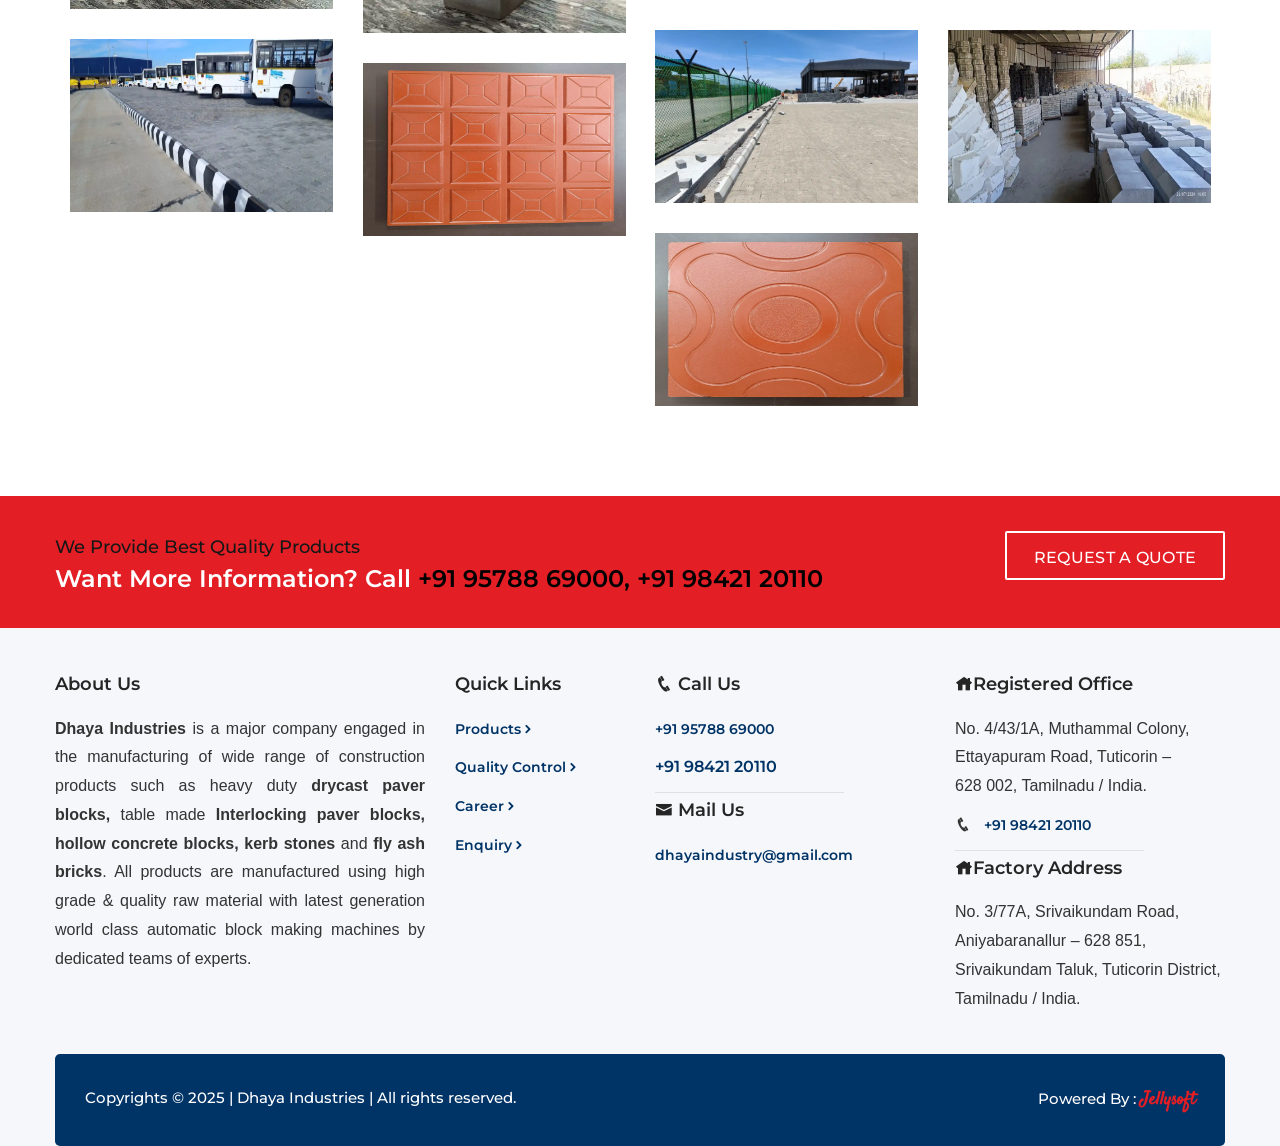
==== commit 85deb5b8: "twelth" ====
--- a/index.html
+++ b/index.html
@@ -1078,7 +1078,7 @@
                            <h4 class="sub-title"><i class="icofont icofont-phone"></i> Call Us</h4>
                            <!--<p><a href="tel:+91 95788 29000">+91 95788 29000</a></p>-->
                            <p><a href="tel: +91 95788 69000"> +91 95788 69000</a></p>
-                           <p><a href="tel: +91 98421 20110"> +91 98421 20110</a></p>
+                           <p><a style="font-size: 15.5px;" href="tel: +91 98421 20110"> +91 98421 20110</a></p>
                         </div>
                          <div class="clearfix" style="border-bottom: 1px solid #00000017;width: 70%;margin-bottom: 8px;"></div>
                         <div class="subscribe">
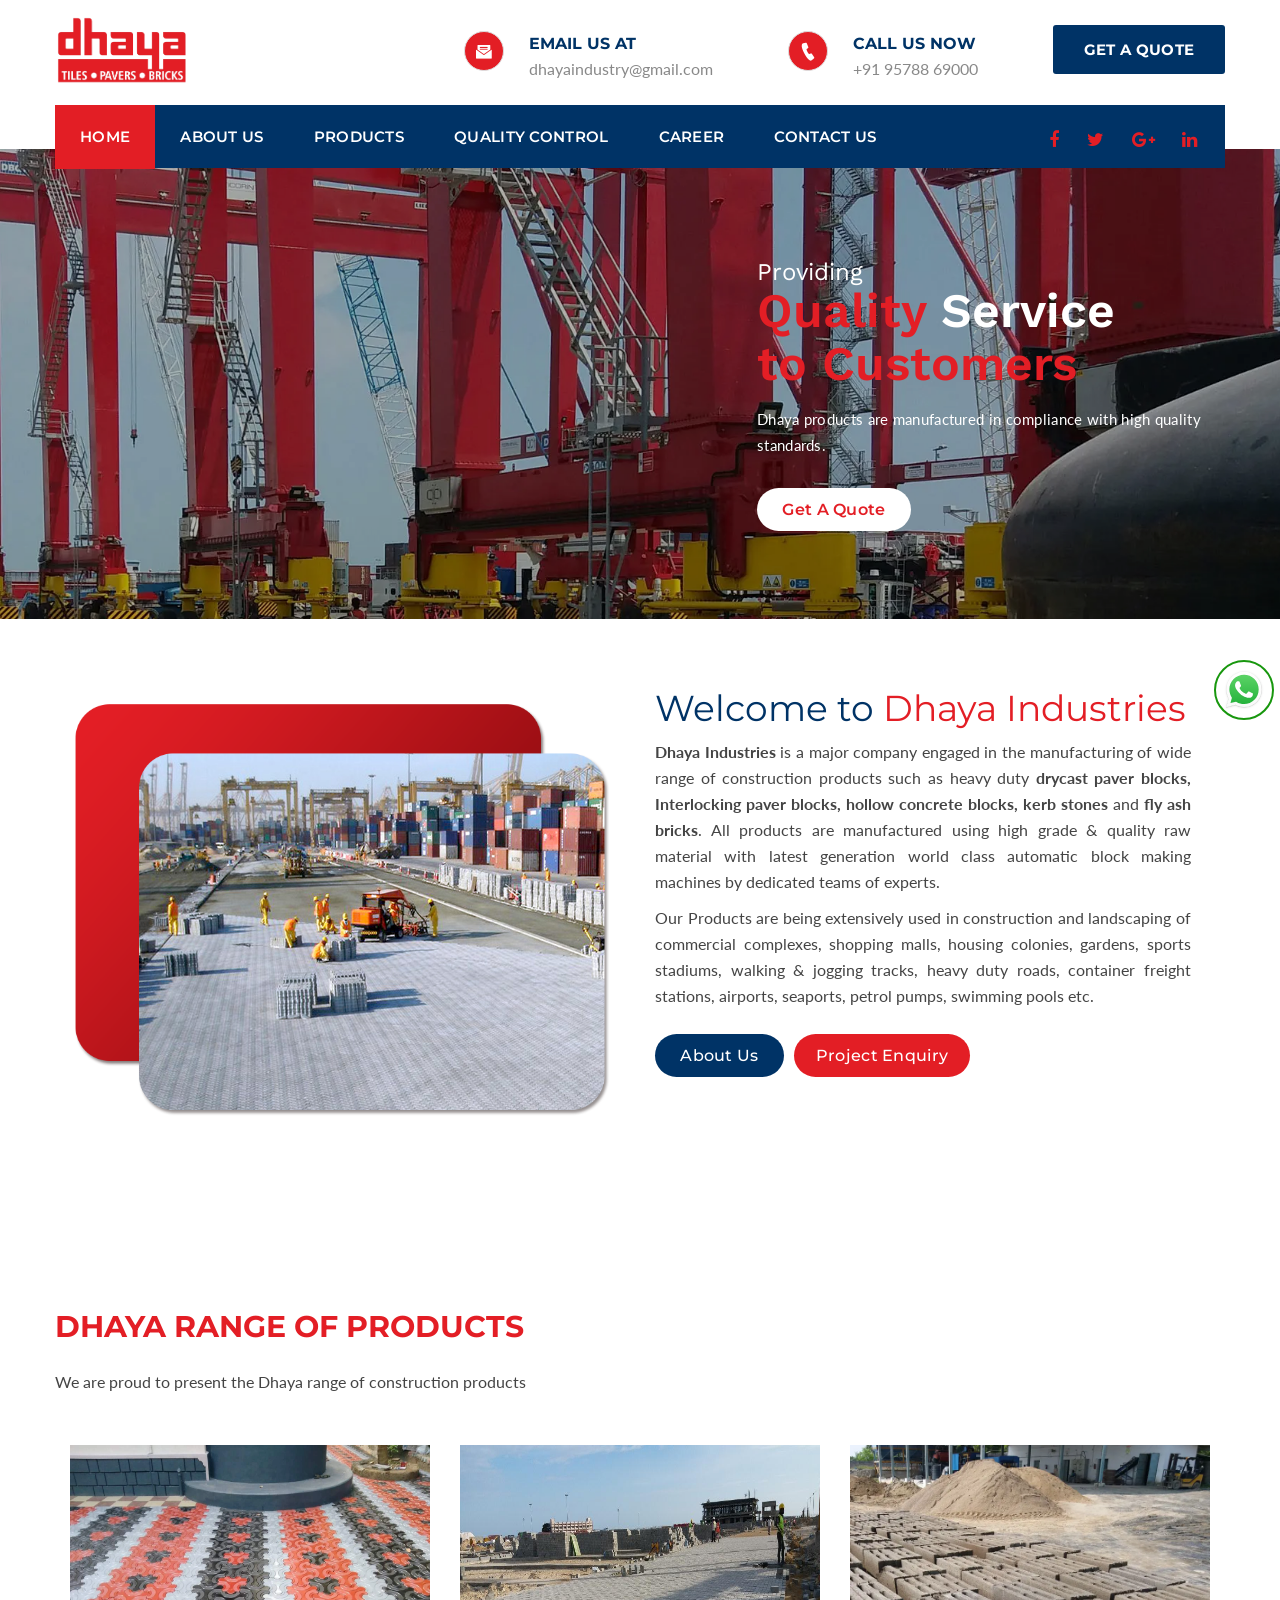
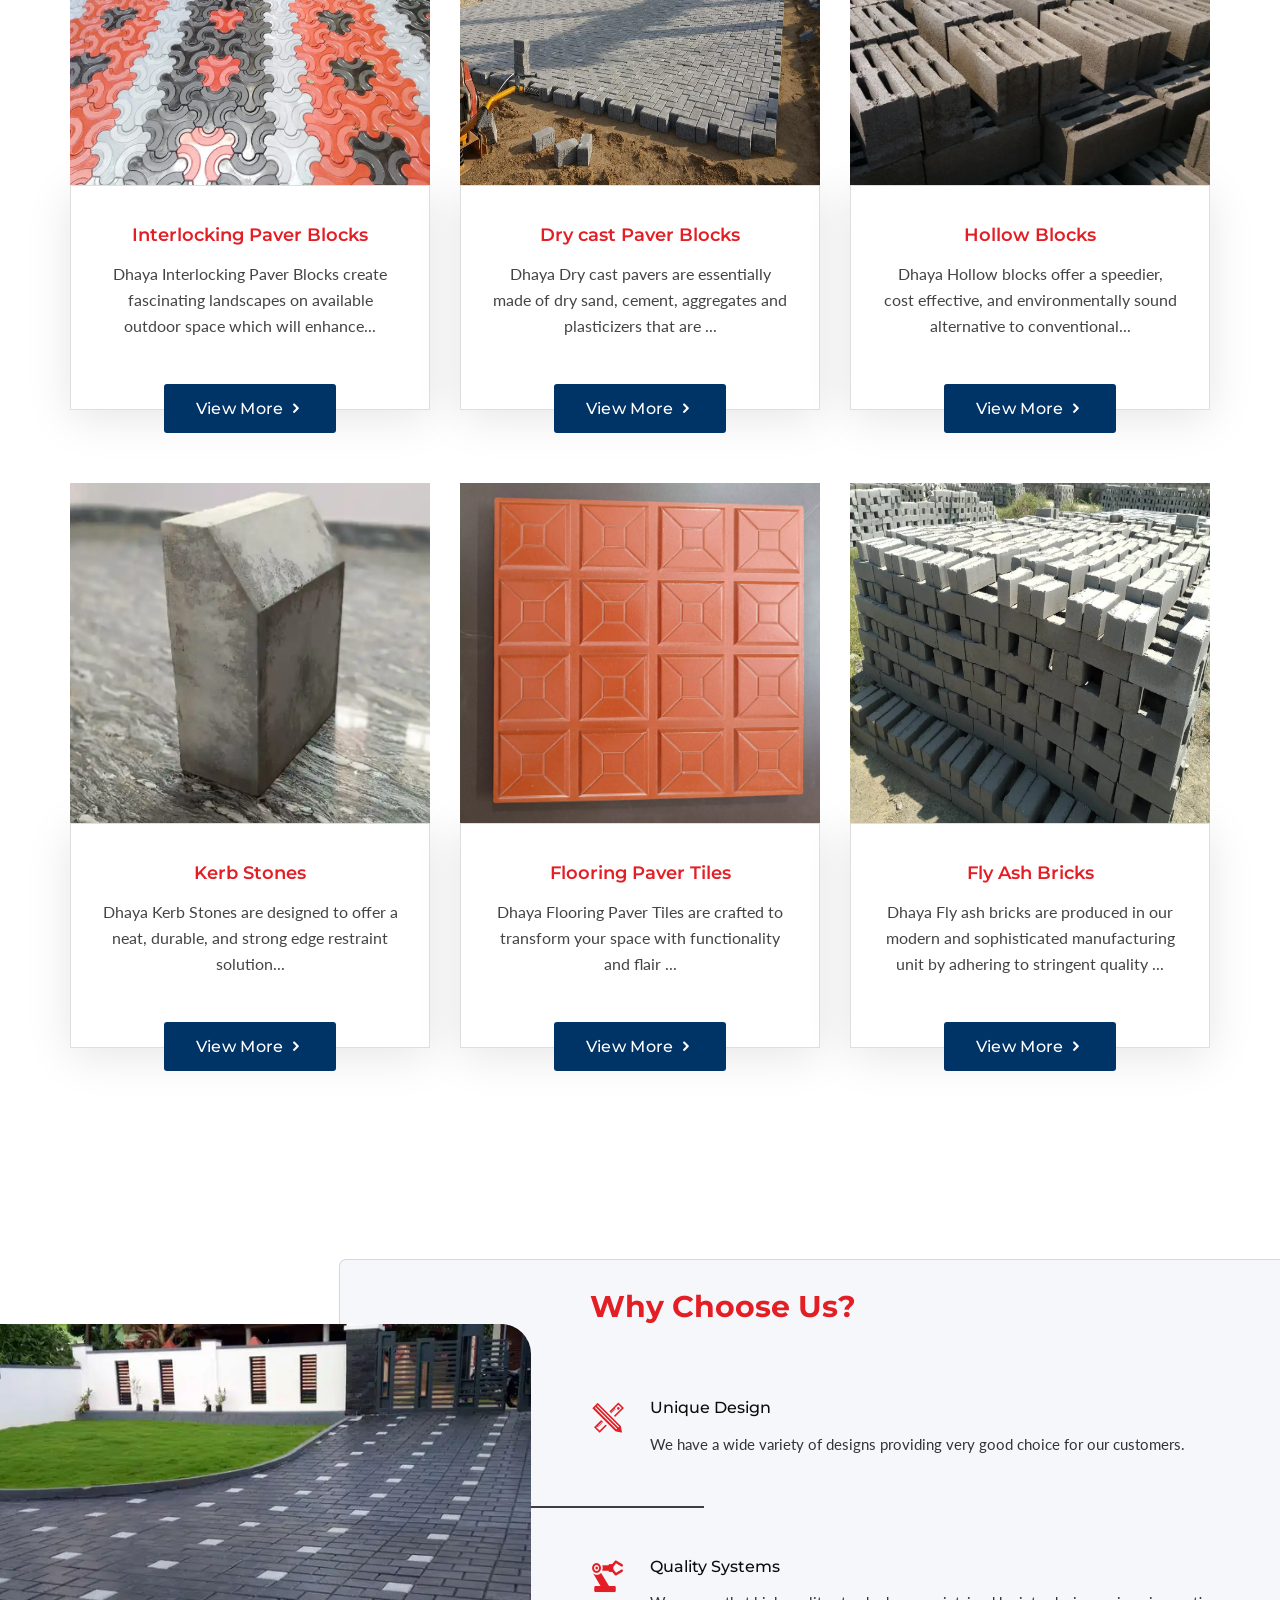
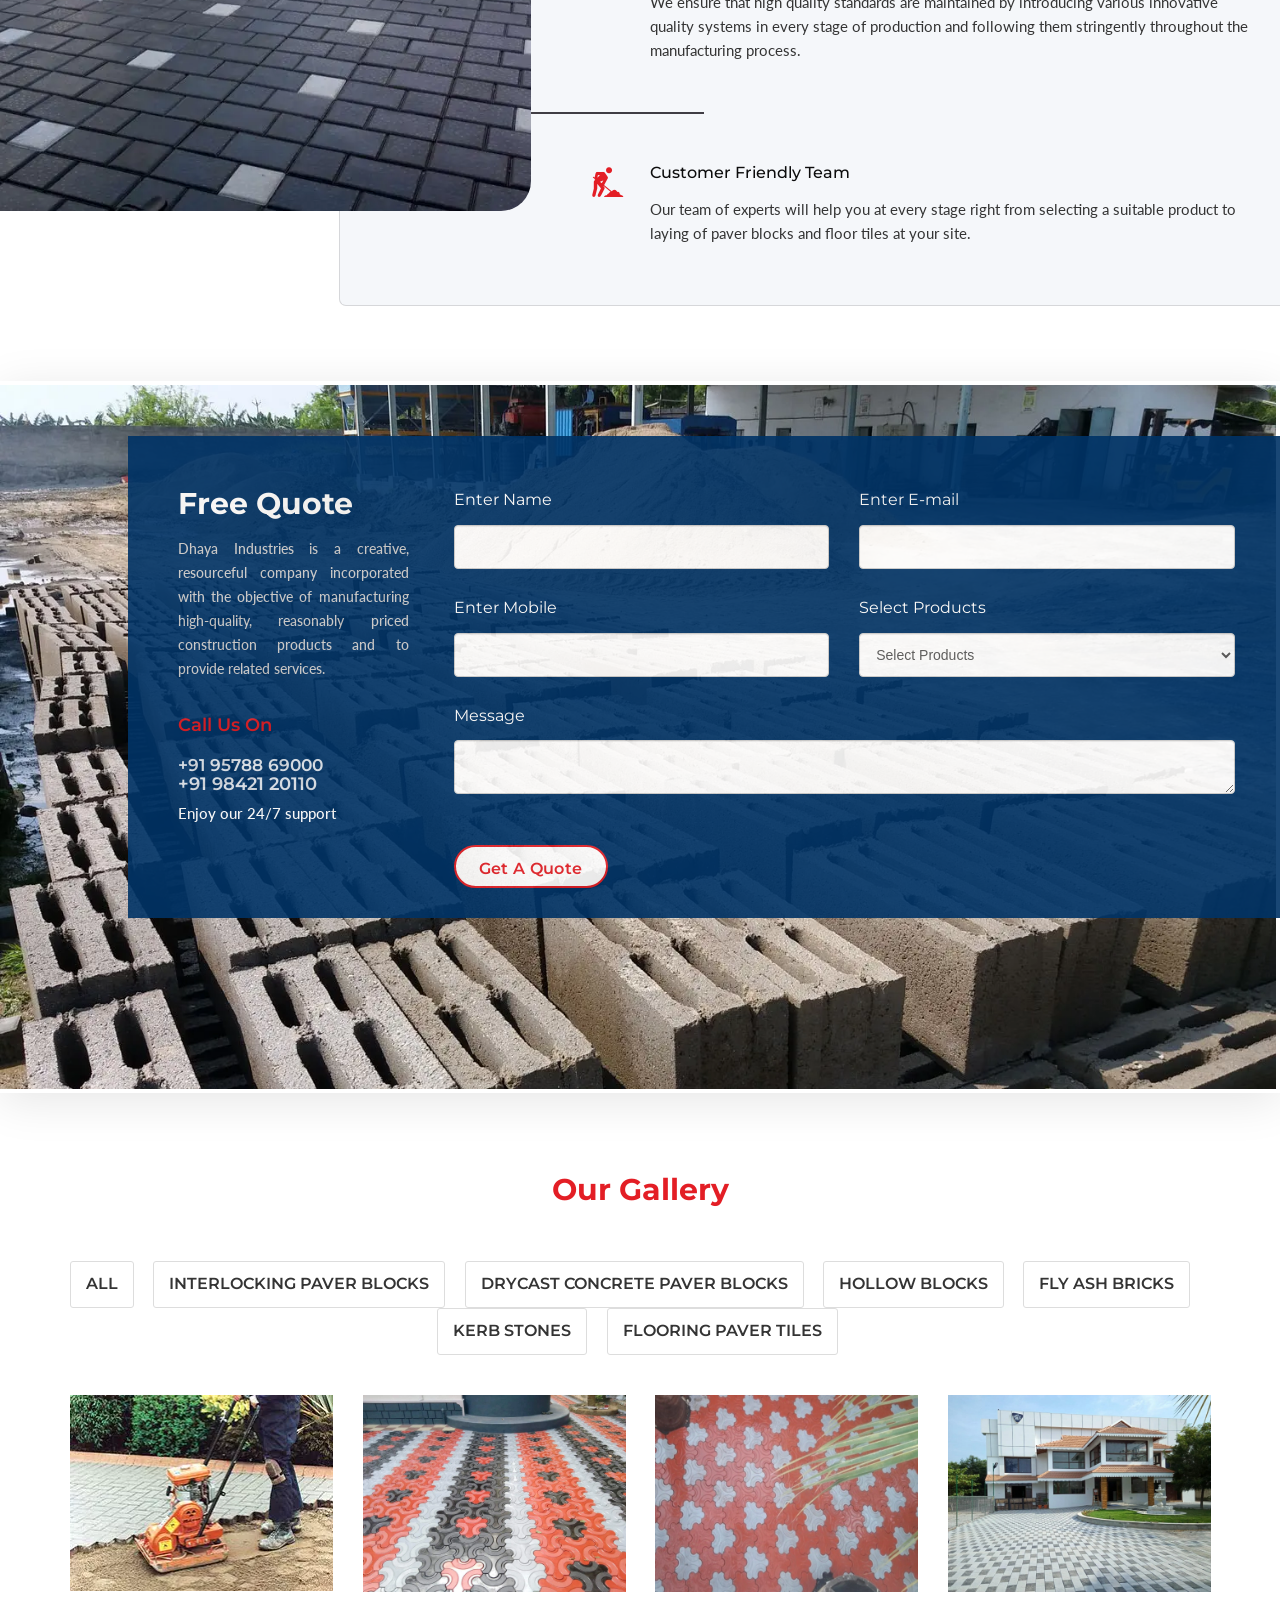
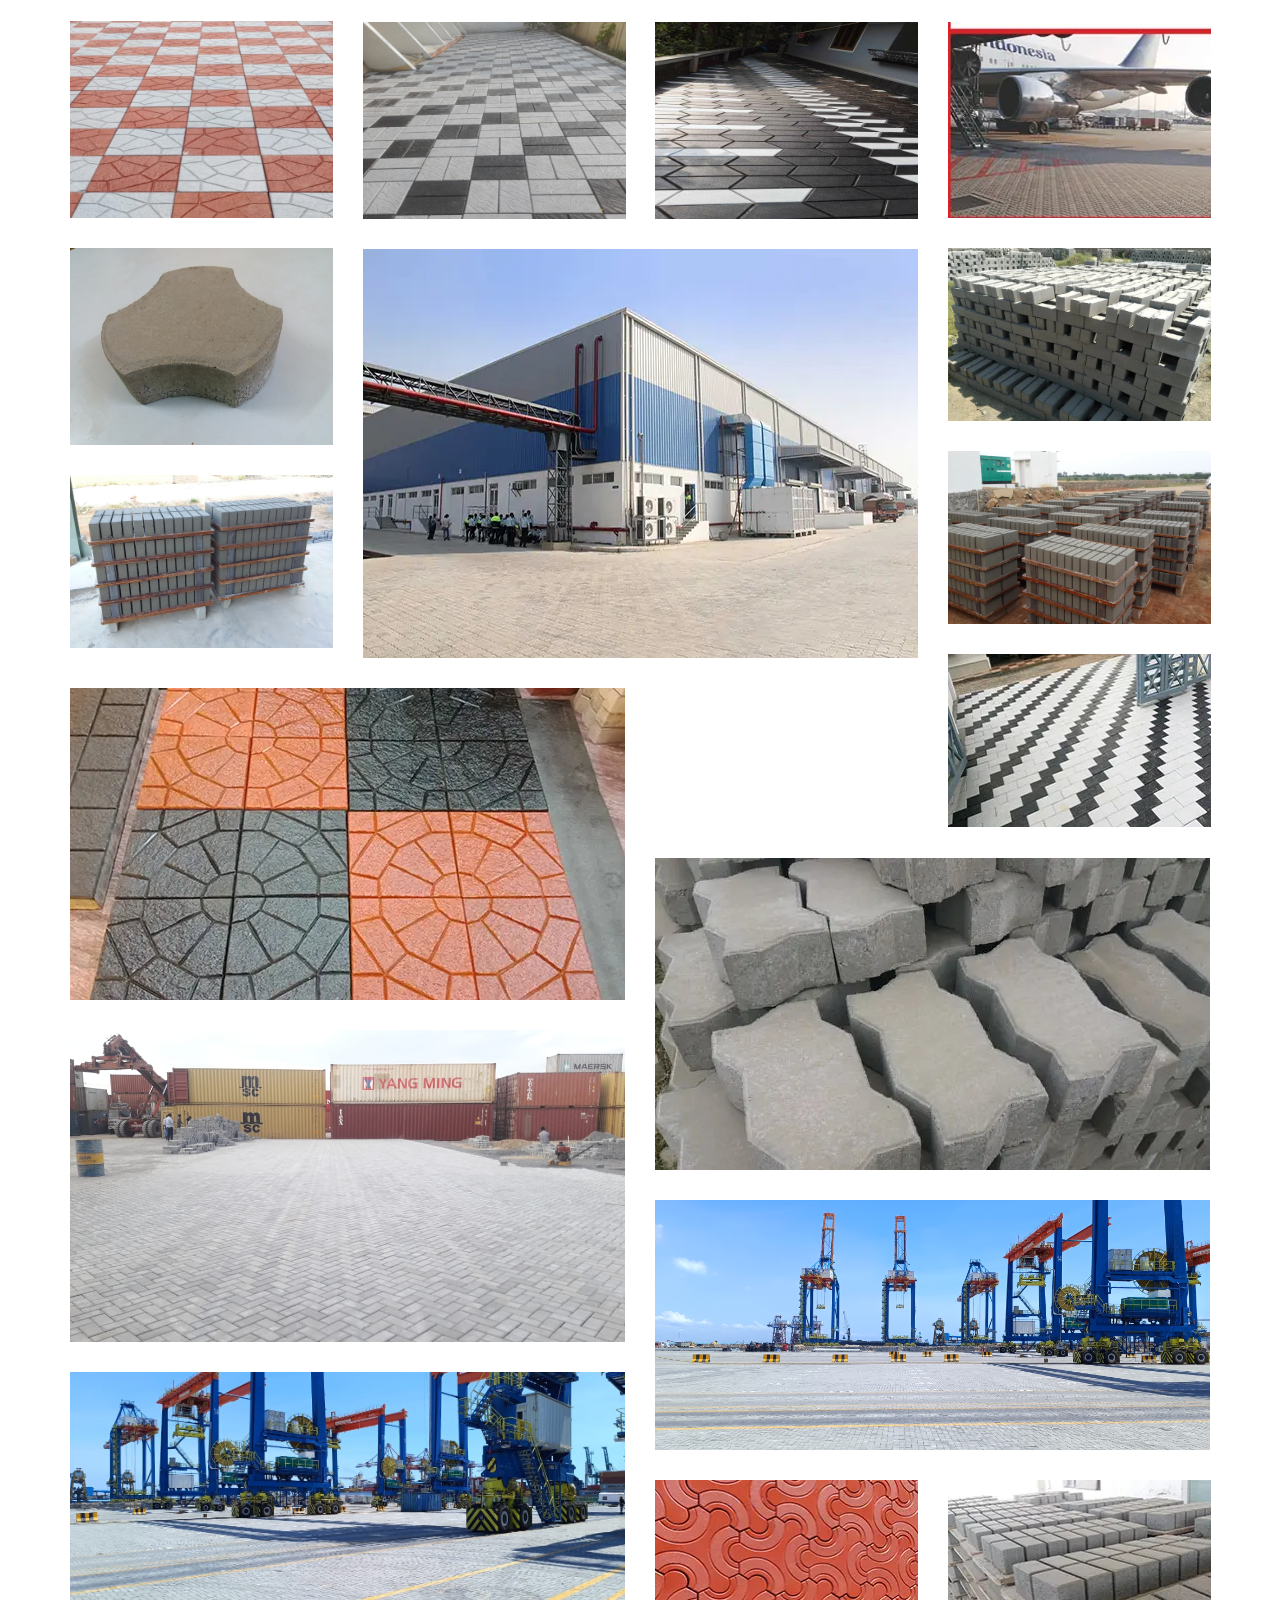
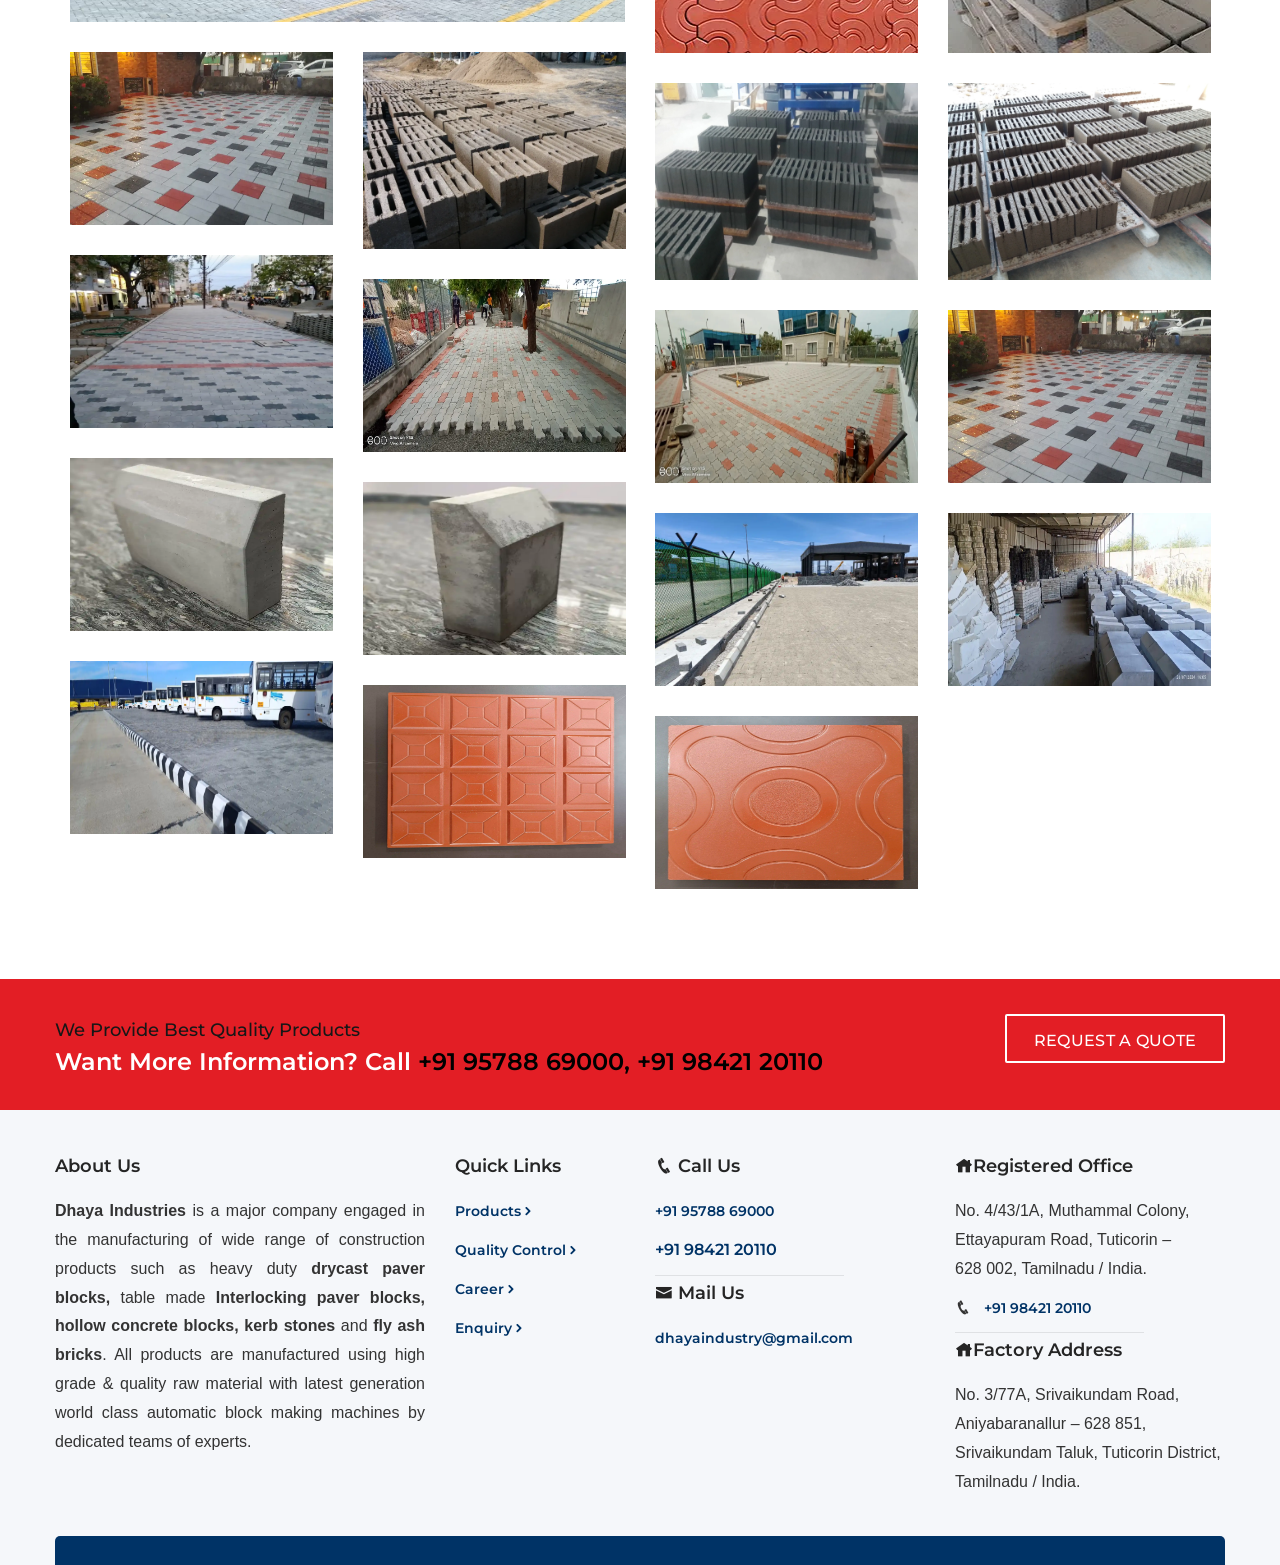
==== commit c5b6b3e6: "brouchers added" ====
--- a/index.html
+++ b/index.html
@@ -305,12 +305,12 @@
                         <a href="paver-blocks.html">
                        <div class="single_service">
                           <div class="image image-opacity-on-hover image-zoom-on-hover">
-                             <img style="height:340px;" src="assets/images/service_1.webp" alt="Service1" class="img-responsive">
+                             <img style="height:340px;" src="assets/images/Port Container Terminal 1.jpg" alt="Service1" class="img-responsive">
                           </div>
                           <div class="content">
-                             <h4 class="sub-title">Dry cast Paver Block</h4>
+                             <h4 class="sub-title">Dry cast Paver Blocks</h4>
                              <div class="simple-text simple-text2">
-                                <p>Dhaya Dry cast Paver Blocks create fascinating landscapes on available outdoor space which will enhance...</p>
+                                <p>Dhaya Dry cast pavers are essentially made of dry sand, cement, aggregates and plasticizers that are ...</p>
                              </div>
                              <div class="wrapper-inner-tab-backgrounds-first">
                                 <div class="sim-button button8">
@@ -358,7 +358,7 @@
                            <div class="content">
                               <h4 class="sub-title">Kerb Stones</h4>
                               <div class="simple-text simple-text2">
-                                 <p>Dhaya Kerb Stones offer a speedier, cost effective, and environmentally sound alternative to conventional...</p>
+                                 <p>Dhaya Kerb Stones are designed to offer a neat, durable, and strong edge restraint solution...</p>
                               </div>
                               <div class="wrapper-inner-tab-backgrounds-first">
                                  <div class="sim-button button8">
@@ -378,7 +378,7 @@
                            <div class="content">
                               <h4 class="sub-title">Flooring Paver Tiles</h4>
                               <div class="simple-text simple-text2">
-                                 <p>Dhaya Flooring Paver Tiles are produced in our modern and sophisticated manufacturing unit by adhering to ...</p>
+                                 <p>Dhaya Flooring Paver Tiles are crafted to transform your space with functionality and flair ...</p>
                               </div>
                               <div class="wrapper-inner-tab-backgrounds-first">
                                  <div class="sim-button button8">
@@ -409,7 +409,7 @@
                       </div>
                       </a>
                    </div>
-                 
+                  
 				  </div>
                </div>
             </div>
@@ -474,7 +474,8 @@
                         <div class="Free_Home_Enquiry">
                            <h3 class="tt-title">Free Quote</h3>
                            <p class="justify">Dhaya Industries is a creative, resourceful company incorporated with the objective of manufacturing high-quality, reasonably priced construction products and to provide related services.</p>
-                           <h4 class="sub-title">Call Us On <br><a style="color:#ffffffd9" href="tel:+91 95788 69000">+91 95788 69000, </a><br> <a style="color:#ffffffd9 ;" href=" tel:+91 98421 20110"> +91 98421 20110</a></h4>
+                           <h4 class="sub-title">Call Us On <br><br> <a style="color:#ffffffd9; font-size: 16.5px; " href="tel:+91 95788 69000">+91 95788 69000 </a><br>
+                               <a style="color:#ffffffd9 ;  font-size: 18px;" href=" tel:+91 98421 20110"> +91 98421 20110</a></h4>
                           
                            <h5>Enjoy our 24/7 support</h5>
                         </div>
@@ -664,6 +665,22 @@
                            </div>
                         </figure>
                      </div>
+                     <div  class="col-md-3 col-sm-6 col-xs-6" data-groups='["drycast"]'>
+                        <figure class="portfolio-item item">
+                           <a href="#">
+                           <img src="assets/images/Cosmic 60mm.jpg" alt="Item 1" class="img-responsive">
+                           </a>
+                           <div class="overlay">
+                              <div class="inner">
+                                 <h5>Drycast Cast Paver Blocks </h5>
+                                 <a href="assets/images/Cosmic 60mm.jpg" class="zoom popupzoom"><i class="icofont icofont-search"></i></a>
+                                
+                              </div>
+                              <!-- end .inner -->
+                           </div>
+                        </figure>
+                     </div>
+
                      <div class="col-md-6 col-sm-6 col-xs-6" data-groups='["drycast"]'>
                         <figure class="portfolio-item item">
                            <a href="#">
@@ -682,7 +699,7 @@
                      <div  class="col-md-3 col-sm-6 col-xs-6" data-groups='["bricks"]'>
                         <figure class="portfolio-item item">
                            <a href="#">
-                           <img src="assets/images/fly_ash_bricks.webp" style="width: 272px; height: 173px;" alt="Item 1" class="img-responsive">
+                           <img src="assets/images/fly_ash_bricks.webp" style="width: 572px; height: 173px;" alt="Item 1" class="img-responsive">
                            </a>
                            <div class="overlay">
                               <div class="inner">
@@ -697,7 +714,7 @@
                      <div  class="col-md-3 col-sm-6 col-xs-6" data-groups='["bricks"]'>
                         <figure class="portfolio-item item">
                            <a href="#">
-                           <img src="assets/images/FlyashBricks1.webp" style="width: 272px; height: 173px;" alt="Item 1" class="img-responsive">
+                           <img src="assets/images/FlyashBricks1.webp" style="width: 572px; height: 173px;" alt="Item 1" class="img-responsive">
                            </a>
                            <div class="overlay">
                               <div class="inner">
@@ -712,7 +729,7 @@
                      <div  class="col-md-3 col-sm-6 col-xs-6" data-groups='["bricks"]'>
                         <figure class="portfolio-item item">
                            <a href="#">
-                           <img src="assets/images/FlyashBricks2 (2).webp" style="width: 272px; height: 173px;" alt="Item 1" class="img-responsive">
+                           <img src="assets/images/FlyashBricks2 (2).webp" style="width: 572px; height: 173px;" alt="Item 1" class="img-responsive">
                            </a>
                            <div class="overlay">
                               <div class="inner">
@@ -769,6 +786,54 @@
                            </div>
                         </figure>
                      </div>
+
+                     <div class="col-md-6 col-sm-6 col-xs-6" data-groups='["drycast"]'>
+                        <figure class="portfolio-item item">
+                           <a href="#">
+                           <img src="assets/images/Container Freight Station 3.jpg" alt="Item 1" class="img-responsive">
+                           </a>
+                           <div class="overlay">
+                              <div class="inner">
+                                 <h5>Drycast Concrete Paver Blocks</h5>
+                                 <a href="assets/images/Container Freight Station 3.jpg" class="zoom popupzoom"><i class="icofont icofont-search"></i></a>
+                                
+                              </div>
+                              <!-- end .inner -->
+                           </div>
+                        </figure>
+                     </div>
+                     <div class="col-md-6 col-sm-6 col-xs-6" data-groups='["drycast"]'>
+                        <figure class="portfolio-item item">
+                           <a href="#">
+                           <img src="assets/images/Port Container Terminal 3.jpg" alt="Item 1" class="img-responsive">
+                           </a>
+                           <div class="overlay">
+                              <div class="inner">
+                                 <h5>Drycast Concrete Paver Blocks</h5>
+                                 <a href="assets/images/Port Container Terminal 3.jpg" class="zoom popupzoom"><i class="icofont icofont-search"></i></a>
+                                
+                              </div>
+                              <!-- end .inner -->
+                           </div>
+                        </figure>
+                     </div>
+
+                     <div class="col-md-6 col-sm-6 col-xs-6" data-groups='["drycast"]'>
+                        <figure class="portfolio-item item">
+                           <a href="#">
+                           <img src="assets/images/Port Container Terminal 4.jpg" alt="Item 1" class="img-responsive">
+                           </a>
+                           <div class="overlay">
+                              <div class="inner">
+                                 <h5>Drycast Concrete Paver Blocks</h5>
+                                 <a href="assets/images/Port Container Terminal 4.jpg" class="zoom popupzoom"><i class="icofont icofont-search"></i></a>
+                                
+                              </div>
+                              <!-- end .inner -->
+                           </div>
+                        </figure>
+                     </div>
+
                      <div class="col-md-3 col-sm-6 col-xs-6" data-groups='["glossy"]'>
                         <figure class="portfolio-item item">
                            <a href="#">
@@ -802,7 +867,7 @@
                      <div class="col-md-3 col-sm-6 col-xs-6" data-groups='["glossy"]'>
                         <figure class="portfolio-item item">
                            <a href="#">
-                           <img src="assets/images/gallery/pic_10.webp" style="width: 272px; height: 173px;" alt="Item 1" class="img-responsive">
+                           <img src="assets/images/gallery/pic_10.webp" style="width: 572px; height: 173px;" alt="Item 1" class="img-responsive">
                            </a>
                            <div class="overlay">
                               <div class="inner">
@@ -863,7 +928,7 @@
                      <div class="col-md-3 col-sm-6 col-xs-6" data-groups='["glossy"]'>
                         <figure class="portfolio-item item">
                            <a href="#">
-                           <img src="assets/images/gallery/pic12.webp" style="width: 272px; height: 173px;" alt="Item 1" class="img-responsive">
+                           <img src="assets/images/gallery/pic12.webp" style="width: 572px; height: 173px;" alt="Item 1" class="img-responsive">
                            </a>
                            <div class="overlay">
                               <div class="inner">
@@ -878,7 +943,7 @@
                      <div class="col-md-3 col-sm-6 col-xs-6" data-groups='["glossy"]'>
                         <figure class="portfolio-item item">
                            <a href="#">
-                           <img src="assets/images/gallery/pic13.webp" style="width: 272px; height: 173px;" alt="Item 1" class="img-responsive">
+                           <img src="assets/images/gallery/pic13.webp" style="width: 572px; height: 173px;" alt="Item 1" class="img-responsive">
                            </a>
                            <div class="overlay">
                               <div class="inner">
@@ -893,7 +958,7 @@
                      <div class="col-md-3 col-sm-6 col-xs-6" data-groups='["glossy"]'>
                         <figure class="portfolio-item item">
                            <a href="#">
-                           <img src="assets/images/gallery/pic14.webp" style="width: 272px; height: 173px;" alt="Item 1" class="img-responsive">
+                           <img src="assets/images/gallery/pic14.webp" style="width: 2\572px; height: 173px;" alt="Item 1" class="img-responsive">
                            </a>
                            <div class="overlay">
                               <div class="inner">
@@ -909,7 +974,7 @@
                      <div class="col-md-3 col-sm-6 col-xs-6" data-groups='["glossy"]'>
                         <figure class="portfolio-item item">
                            <a href="#">
-                           <img src="assets/images/gallery/pic_10.jpg" style="width: 272px; height: 173px;" alt="Item 1" class="img-responsive">
+                           <img src="assets/images/gallery/pic_10.jpg" style="width: 572px; height: 173px;" alt="Item 1" class="img-responsive">
                            </a>
                            <div class="overlay">
                               <div class="inner">
@@ -926,7 +991,7 @@
                      <div class="col-md-3 col-sm-6 col-xs-6" data-groups='["Kerbstones"]'>
                         <figure class="portfolio-item item">
                            <a href="#">
-                           <img src="assets/images/Kerbstones/Onida.webp" style="width: 272px; height: 173px;" alt="Item 1" class="img-responsive">
+                           <img src="assets/images/Kerbstones/Onida.webp" style="width: 572px; height: 173px;" alt="Item 1" class="img-responsive">
                            </a>
                            <div class="overlay">
                               <div class="inner">
@@ -941,7 +1006,7 @@
                      <div class="col-md-3 col-sm-6 col-xs-6" data-groups='["Kerbstones"]'>
                         <figure class="portfolio-item item">
                            <a href="#">
-                           <img src="assets/images/Kerbstones/Unicorn.webp" style="width: 272px; height: 173px;" alt="Item 1" class="img-responsive">
+                           <img src="assets/images/Kerbstones/Unicorn.webp" style="width: 572px; height: 173px;" alt="Item 1" class="img-responsive">
                            </a>
                            <div class="overlay">
                               <div class="inner">
@@ -956,7 +1021,7 @@
                      <div class="col-md-3 col-sm-6 col-xs-6" data-groups='["Kerbstones"]'>
                         <figure class="portfolio-item item">
                            <a href="#">
-                           <img src="assets/images/Kerbstones/Onida Port Site.webp" style="width: 272px; height: 173px;" alt="Item 1" class="img-responsive">
+                           <img src="assets/images/Kerbstones/Onida Port Site.webp" style="width: 572px; height: 173px;" alt="Item 1" class="img-responsive">
                            </a>
                            <div class="overlay">
                               <div class="inner">
@@ -971,7 +1036,7 @@
                      <div class="col-md-3 col-sm-6 col-xs-6" data-groups='["Kerbstones"]'>
                         <figure class="portfolio-item item">
                            <a href="#">
-                           <img src="assets/images/Kerbstones/ProductionLine.webp" style="width: 272px; height: 173px;" alt="Item 1" class="img-responsive">
+                           <img src="assets/images/Kerbstones/ProductionLine.webp" style="width: 572px; height: 173px;" alt="Item 1" class="img-responsive">
                            </a>
                            <div class="overlay">
                               <div class="inner">
@@ -986,7 +1051,7 @@
                      <div class="col-md-3 col-sm-6 col-xs-6" data-groups='["Kerbstones"]'>
                         <figure class="portfolio-item item">
                            <a href="#">
-                           <img src="assets/images/Kerbstones/Unicorn Bus Parking.webp" style="width: 272px; height: 173px;" alt="Item 1" class="img-responsive">
+                           <img src="assets/images/Kerbstones/Unicorn Bus Parking.webp" style="width: 572px; height: 173px;" alt="Item 1" class="img-responsive">
                            </a>
                            <div class="overlay">
                               <div class="inner">
@@ -1001,7 +1066,7 @@
                      <div class="col-md-3 col-sm-6 col-xs-6" data-groups='["Pavertiles"]'>
                         <figure class="portfolio-item item">
                            <a href="#">
-                           <img src="assets/images/Flooring_paver_tiles/Ajantha.webp" style="width: 272px; height: 173px;" alt="Item 1" class="img-responsive">
+                           <img src="assets/images/Flooring_paver_tiles/Ajantha.webp" style="width: 572px; height: 173px;" alt="Item 1" class="img-responsive">
                            </a>
                            <div class="overlay">
                               <div class="inner">
@@ -1016,7 +1081,7 @@
                      <div class="col-md-3 col-sm-6 col-xs-6" data-groups='["Pavertiles"]'>
                         <figure class="portfolio-item item">
                            <a href="#">
-                           <img src="assets/images/Flooring_paver_tiles/Rainbow.webp" style="width: 272px; height: 173px;" alt="Item 1" class="img-responsive">
+                           <img src="assets/images/Flooring_paver_tiles/Rainbow.webp" style="width: 572px; height: 173px;" alt="Item 1" class="img-responsive">
                            </a>
                            <div class="overlay">
                               <div class="inner">
--- a/assets/css/style.css
+++ b/assets/css/style.css
@@ -1130,6 +1130,10 @@
          vertical-align: middle;
          padding-bottom: 0;
     }
+    .image-opacity-on-hover {
+        background: #e31e25;
+        height: 250px;
+      }
 }
 /*hmslider1 css */
  .hmslider1 h4 {
@@ -5927,6 +5931,46 @@
 	 font-family: 'Montserrat', sans-serif;
      text-transform: uppercase;
 }
+
+.pdfBlock-1 {
+    /* position: relative; */
+    border: 1px solid #e6e6e6;
+    background: #e31e25;
+    /* padding: 18px 77px 10px 80px;
+    margin-top: 25px; */
+    display: flex;
+     flex-direction: row; 
+     flex-wrap: wrap; 
+     justify-content: space-around; 
+     background-color: #18405f;
+      margin-bottom: 20px; 
+      padding-bottom: 40px;
+}
+.pdfBlock-1 i{
+    font-size:40px;
+    color:#ffffff;
+    /* position: absolute; */
+    /* left: 21px;
+    top: 16px; */
+}
+.pdfBlock-1 .pdfSize span {
+    text-transform: uppercase;
+    color: #ffffff;
+    font-weight: 600;
+    font-size: 15px;
+    line-height: 18px;
+    font-family: 'Montserrat', sans-serif;
+}
+.pdfBlock-1 .pdfSize p {
+    color: #ffffff;
+    font-weight: 600;
+    font-size: 15px;
+    line-height: 18px;
+    font-family: 'Montserrat', sans-serif;
+    text-transform: uppercase;
+}
+
+
  .mainServicesContent {
      margin-left: 30px;
 }
@@ -6792,6 +6836,45 @@
 .free_home_enquiry.free_home .form-classes form{
 	padding-top:0;
 }
+.pdfBlock-1 {
+    /* position: relative; */
+    border: 1px solid #e6e6e6;
+    background: #e31e25;
+    /* padding: 18px 77px 10px 80px;
+    margin-top: 25px; */
+    display: flex; 
+    flex-direction: row; 
+    flex-wrap: wrap; 
+    justify-content: space-around; 
+    background-color: #18405f; 
+    margin-bottom: 20px; 
+    padding-bottom: 40px;
+}
+.pdfBlock-1 i{
+    font-size:40px;
+    color:#ffffff;
+    margin-right: 500px;
+    /* position: absolute; */
+    /* left: 21px;
+    top: 16px; */
+}
+.pdfBlock-1 .pdfSize span {
+    text-transform: uppercase;
+    color: #ffffff;
+    width: 100%;
+    font-weight: 600;
+    font-size: 15px;
+    line-height: 18px;
+    font-family: 'Montserrat', sans-serif;
+}
+.pdfBlock-1 .pdfSize p {
+    color: #ffffff;
+    font-weight: 600;
+    font-size: 15px;
+    line-height: 18px;
+    font-family: 'Montserrat', sans-serif;
+    text-transform: uppercase;
+}
 }
 
 @media (min-width: 992px){
